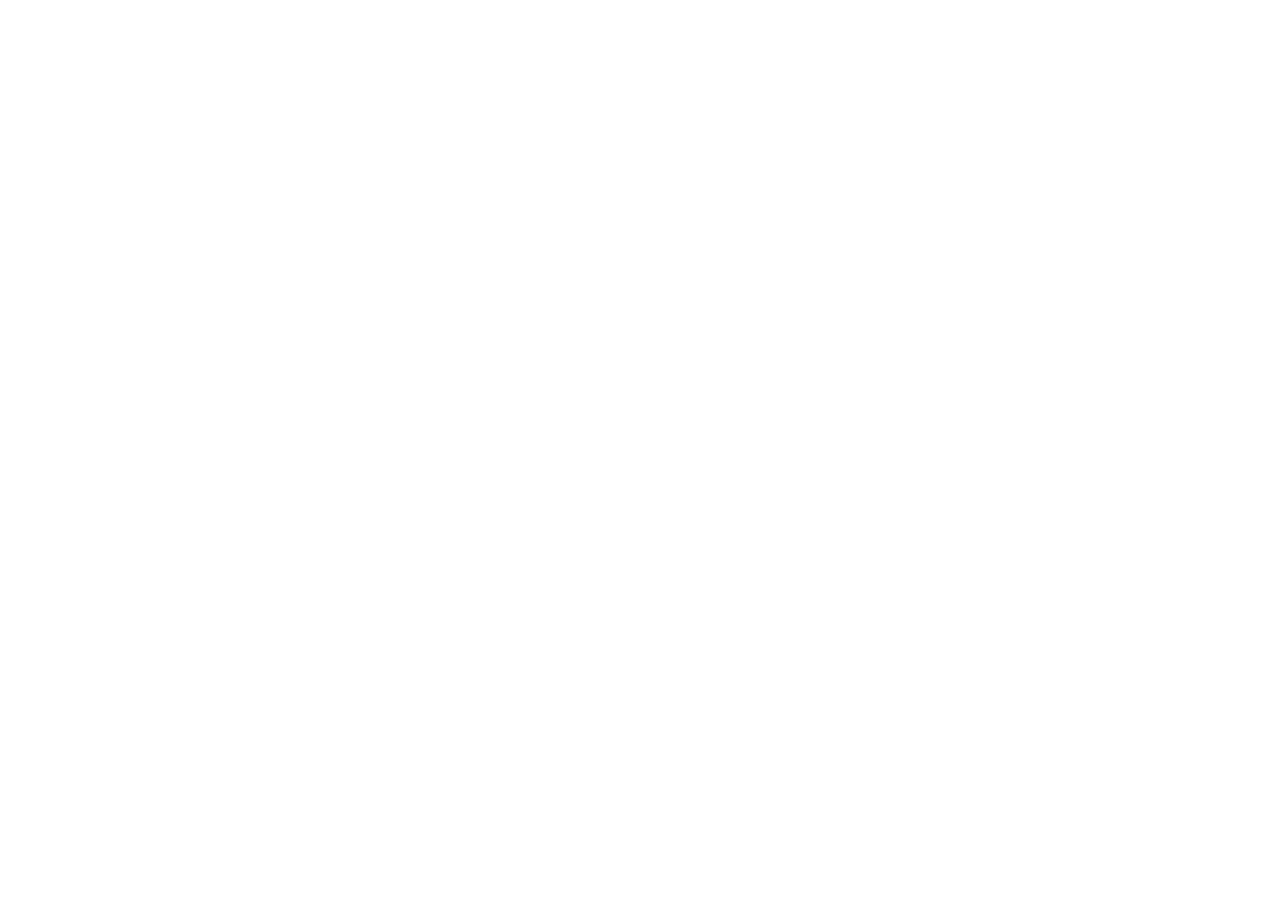
==== index.html @ c3eb89f5 "Change theme colors from orange to green" ====
<!DOCTYPE html>
<html lang="id">
<head>
    <meta charset="UTF-8">
    <meta name="viewport" content="width=device-width, initial-scale=1.0">
    <title>TFARM Timika - Peternakan Modern</title>
    <link rel="icon" href="https://raw.githubusercontent.com/rcwpt/tfarm/main/logo.png" type="image/png">
    
    <!-- Load Tailwind CSS -->
    <script src="https://cdn.tailwindcss.com"></script>
    
    <!-- Load React & ReactDOM -->
    <script crossorigin src="https://unpkg.com/react@18/umd/react.production.min.js"></script>
    <script crossorigin src="https://unpkg.com/react-dom@18/umd/react-dom.production.min.js"></script>
    
    <!-- Load Babel (untuk menerjemahkan JSX ke JS browser) -->
    <script src="https://unpkg.com/@babel/standalone/babel.min.js"></script>

    <style>
        /* Custom scrollbar hide utility */
        .scrollbar-hide::-webkit-scrollbar {
            display: none;
        }
        .scrollbar-hide {
            -ms-overflow-style: none;
            scrollbar-width: none;
        }
    </style>
</head>
<body class="bg-gray-50 text-gray-800 font-sans">
    
    <!-- Root Container untuk React -->
    <div id="root"></div>

    <script type="text/babel">
        const { useState } = React;

        // --- ICON COMPONENTS (Pengganti Lucide-React agar jalan tanpa install) ---
        const ChickenIcon = ({ className }) => (
            <svg xmlns="http://www.w3.org/2000/svg" viewBox="0 0 24 24" fill="none" stroke="currentColor" strokeWidth="2" strokeLinecap="round" strokeLinejoin="round" className={className}><path d="M12 2a3 3 0 0 1 3 3v1a2 2 0 0 1-2 2h-1" /><path d="M16.5 6.5c1 0 1.5.5 2 1.5C19 9 20 11 20 11c0 2-2 3-4 3" /><path d="M12 22c-3 0-5-2-5-5 0-1.5.5-3 2-4l1-4h4l1 4c1.5 1 2 2.5 2 4 0 3-2 5-5 5Z" /><path d="M12 13h.01" /><path d="M9 7l-1 2" /></svg>
        );
        const MapPin = ({ className }) => ( <svg xmlns="http://www.w3.org/2000/svg" width="24" height="24" viewBox="0 0 24 24" fill="none" stroke="currentColor" strokeWidth="2" strokeLinecap="round" strokeLinejoin="round" className={className}><path d="M20 10c0 6-8 12-8 12s-8-6-8-12a8 8 0 0 1 16 0Z"/><circle cx="12" cy="10" r="3"/></svg> );
        const Layers = ({ className }) => ( <svg xmlns="http://www.w3.org/2000/svg" width="24" height="24" viewBox="0 0 24 24" fill="none" stroke="currentColor" strokeWidth="2" strokeLinecap="round" strokeLinejoin="round" className={className}><polygon points="12 2 2 7 12 12 22 7 12 2"/><polyline points="2 17 12 22 22 17"/><polyline points="2 12 12 17 22 12"/></svg> );
        const ArrowRight = ({ className }) => ( <svg xmlns="http://www.w3.org/2000/svg" width="24" height="24" viewBox="0 0 24 24" fill="none" stroke="currentColor" strokeWidth="2" strokeLinecap="round" strokeLinejoin="round" className={className}><line x1="5" y1="12" x2="19" y2="12"/><polyline points="12 5 19 12 12 19"/></svg> );
        const CheckCircle = ({ className }) => ( <svg xmlns="http://www.w3.org/2000/svg" width="24" height="24" viewBox="0 0 24 24" fill="none" stroke="currentColor" strokeWidth="2" strokeLinecap="round" strokeLinejoin="round" className={className}><path d="M22 11.08V12a10 10 0 1 1-5.93-9.14"/><polyline points="22 4 12 14.01 9 11.01"/></svg> );
        const Home = ({ className }) => ( <svg xmlns="http://www.w3.org/2000/svg" width="24" height="24" viewBox="0 0 24 24" fill="none" stroke="currentColor" strokeWidth="2" strokeLinecap="round" strokeLinejoin="round" className={className}><path d="m3 9 9-7 9 7v11a2 2 0 0 1-2 2H5a2 2 0 0 1-2-2z"/><polyline points="9 22 9 12 15 12 15 22"/></svg> );
        const Menu = ({ className }) => ( <svg xmlns="http://www.w3.org/2000/svg" width="24" height="24" viewBox="0 0 24 24" fill="none" stroke="currentColor" strokeWidth="2" strokeLinecap="round" strokeLinejoin="round" className={className}><line x1="4" y1="12" x2="20" y2="12"/><line x1="4" y1="6" x2="20" y2="6"/><line x1="4" y1="18" x2="20" y2="18"/></svg> );
        const X = ({ className }) => ( <svg xmlns="http://www.w3.org/2000/svg" width="24" height="24" viewBox="0 0 24 24" fill="none" stroke="currentColor" strokeWidth="2" strokeLinecap="round" strokeLinejoin="round" className={className}><line x1="18" y1="6" x2="6" y2="18"/><line x1="6" y1="6" x2="18" y2="18"/></svg> );
        const Users = ({ className }) => ( <svg xmlns="http://www.w3.org/2000/svg" width="24" height="24" viewBox="0 0 24 24" fill="none" stroke="currentColor" strokeWidth="2" strokeLinecap="round" strokeLinejoin="round" className={className}><path d="M16 21v-2a4 4 0 0 0-4-4H6a4 4 0 0 0-4 4v2"/><circle cx="9" cy="7" r="4"/><path d="M22 21v-2a4 4 0 0 0-3-3.87"/><path d="M16 3.13a4 4 0 0 1 0 7.75"/></svg> );
        const PenTool = ({ className }) => ( <svg xmlns="http://www.w3.org/2000/svg" width="24" height="24" viewBox="0 0 24 24" fill="none" stroke="currentColor" strokeWidth="2" strokeLinecap="round" strokeLinejoin="round" className={className}><path d="m12 19 7-7 3 3-7 7-3-3z"/><path d="m18 13-1.5-7.5L2 2l3.5 14.5L13 18l5-5z"/><path d="m2 2 7.586 7.586"/><circle cx="11" cy="11" r="2"/></svg> );
        const Ruler = ({ className }) => ( <svg xmlns="http://www.w3.org/2000/svg" width="24" height="24" viewBox="0 0 24 24" fill="none" stroke="currentColor" strokeWidth="2" strokeLinecap="round" strokeLinejoin="round" className={className}><path d="M21.3 15.3a2.4 2.4 0 0 1 0 3.4l-2.6 2.6a2.4 2.4 0 0 1-3.4 0L2.7 8.7a2.41 2.41 0 0 1 0-3.4l2.6-2.6a2.41 2.41 0 0 1 3.4 0Z"/><line x1="14.5" y1="9.5" x2="18.5" y2="13.5"/><line x1="11.5" y1="6.5" x2="15.5" y2="10.5"/><line x1="8.5" y1="3.5" x2="12.5" y2="7.5"/></svg> );
        const Activity = ({ className }) => ( <svg xmlns="http://www.w3.org/2000/svg" width="24" height="24" viewBox="0 0 24 24" fill="none" stroke="currentColor" strokeWidth="2" strokeLinecap="round" strokeLinejoin="round" className={className}><polyline points="22 12 18 12 15 21 9 3 6 12 2 12"/></svg> );
        const ClipboardList = ({ className }) => ( <svg xmlns="http://www.w3.org/2000/svg" width="24" height="24" viewBox="0 0 24 24" fill="none" stroke="currentColor" strokeWidth="2" strokeLinecap="round" strokeLinejoin="round" className={className}><path d="M14.5 2H6a2 2 0 0 0-2 2v16a2 2 0 0 0 2 2h12a2 2 0 0 0 2-2V7.5L14.5 2z"/><polyline points="14 2 14 8 20 8"/><path d="M8 13h2"/><path d="M8 17h2"/><path d="M14 13h2"/><path d="M14 17h2"/></svg> );
        const TrendingUp = ({ className }) => ( <svg xmlns="http://www.w3.org/2000/svg" width="24" height="24" viewBox="0 0 24 24" fill="none" stroke="currentColor" strokeWidth="2" strokeLinecap="round" strokeLinejoin="round" className={className}><polyline points="23 6 13.5 15.5 8.5 10.5 1 18"/><polyline points="17 6 23 6 23 12"/></svg> );
        const Award = ({ className }) => ( <svg xmlns="http://www.w3.org/2000/svg" width="24" height="24" viewBox="0 0 24 24" fill="none" stroke="currentColor" strokeWidth="2" strokeLinecap="round" strokeLinejoin="round" className={className}><circle cx="12" cy="8" r="7"/><polyline points="8.21 13.89 7 23 12 20 17 23 15.79 13.88"/></svg> );

        // --- MAIN APP COMPONENT ---
        const App = () => {
            const [activeTab, setActiveTab] = useState('all');
            const [activePeriod, setActivePeriod] = useState(3); // Default to Periode 3
            const [isMobileMenuOpen, setIsMobileMenuOpen] = useState(false);

            // Base URL for images
            const baseUrl = "https://raw.githubusercontent.com/rcwpt/nbxbroiler/main/";
            const logoUrl = "https://raw.githubusercontent.com/rcwpt/tfarm/main/logo.png";

            // Data Construction Progress
            const constructionData = [
                { id: 1, desc: "Leveling lahan menggunakan laser presisi", img: "(1).jpg", category: "tahap1" },
                { id: 2, desc: "Pembuatan aliran air / drainase untuk sanitasi", img: "(2).jpg", category: "tahap1" },
                { id: 3, desc: "Menaikkan tiang utama bangunan", img: "(3).jpg", category: "tahap1" },
                { id: 4, desc: "Proses pemasangan tiang ke tingkat 2", img: "(4).jpg", category: "tahap1" },
                { id: 5, desc: "Pemasangan tulang struktur Lantai 2", img: "(5).jpg", category: "tahap1" },
                { id: 6, desc: "Kedatangan perlengkapan kandang (Victor)", img: "(6).jpg", category: "tahap1" },
                { id: 7, desc: "Proses menaikkan atap kandang", img: "(7).jpg", category: "tahap2" },
                { id: 8, desc: "Pemasangan lantai 2", img: "(8).jpg", category: "tahap2" },
                { id: 9, desc: "Progress bangunan mencapai 50%", img: "(9).jpg", category: "tahap2" },
                { id: 10, desc: "Tampak luar bangunan (50%)", img: "(10).jpg", category: "tahap2" },
                { id: 11, desc: "Pemasangan dinding bangunan lantai 1", img: "(11).jpg", category: "tahap2" },
                { id: 12, desc: "Instalasi rak baterai dimulai", img: "(12).jpg", category: "tahap3" },
                { id: 13, desc: "Penyusunan rak presisi dengan laser", img: "(13).jpg", category: "tahap3" },
                { id: 14, desc: "Pemasangan slat alas rak", img: "(14).jpg", category: "tahap3" },
                { id: 15, desc: "Detail pemasangan slat rak", img: "(15).jpg", category: "tahap3" },
                { id: 16, desc: "Rak baterai hampir selesai", img: "(16).jpg", category: "tahap3" },
                { id: 17, desc: "Rak baterai selesai terpasang", img: "(17).jpg", category: "tahap3" },
                { id: 18, desc: "Pemasangan plafon untuk suhu stabil", img: "(18).jpg", category: "tahap4" },
                { id: 19, desc: "Plafon hampir selesai", img: "(19).jpg", category: "tahap4" },
                { id: 20, desc: "Bangunan mencapai 80%", img: "(20).jpg", category: "tahap4" },
                { id: 21, desc: "Rak siap untuk Chick-In", img: "(21).jpg", category: "tahap4" },
                { id: 22, desc: "Rak terisi ayam (Chick-In)", img: "(22).jpg", category: "tahap4" },
                { id: 23, desc: "Kondisi kandang dalam fully operational", img: "(23).jpg", category: "tahap4" },
            ];

            const operationsData = [
                { title: "Pemasukan DOC", img: "pemasukan%20doc.jpeg", desc: "Bibit ayam berkualitas masuk kandang" },
                { title: "Masa Chick-In", img: "chckin.jpeg", desc: "Fase awal pemeliharaan intensif" },
                { title: "Kandang Rak Baterai", img: "kandang%20rak%20baterai.jpeg", desc: "Sistem modern higienis" },
                { title: "Ayam Siap Panen", img: "ayam%20siap%20panen.jpeg", desc: "Hasil panen berkualitas tinggi" },
            ];

            // Dashboard Data (Updated with realistic figures)
            const dashboardData = [
                { 
                    period: 1, 
                    label: "Periode 1 (Jan-Feb 2025)",
                    ip: 330,
                    fcr: 1.67,
                    deplesi: 5.8,
                    beratRata: 2.4,
                    umurPanen: 40,
                    sop: { biosecurity: 92, temperature: 90, vaccination: 98 }
                },
                { 
                    period: 2, 
                    label: "Periode 2 (Mar-Apr 2025)",
                    ip: 355,
                    fcr: 1.55,
                    deplesi: 5.1,
                    beratRata: 2.6,
                    umurPanen: 41,
                    sop: { biosecurity: 95, temperature: 94, vaccination: 100 }
                },
                { 
                    period: 3, 
                    label: "Periode 3 (Mei-Jun 2025)",
                    ip: 385,
                    fcr: 1.46,
                    deplesi: 4.2,
                    beratRata: 2.8,
                    umurPanen: 42,
                    sop: { biosecurity: 98, temperature: 97, vaccination: 100 }
                }
            ];

            const activeDashboard = dashboardData.find(d => d.period === activePeriod);

            const mapLink = "https://maps.app.goo.gl/9bsQuqhotEgjAspY6";

            return (
                <div className="font-sans text-gray-800 bg-gray-50 min-h-screen">
                    {/* Navbar */}
                    <nav className="bg-green-700 text-white shadow-lg sticky top-0 z-50">
                        <div className="max-w-7xl mx-auto px-4 sm:px-6 lg:px-8">
                        <div className="flex items-center justify-between h-16">
                            <div className="flex items-center space-x-3">
                            <div className="bg-white p-1 rounded-full">
                                <img src={logoUrl} alt="Logo TFARM" className="h-8 w-8 object-contain" />
                            </div>
                            <span className="font-bold text-xl sm:text-2xl tracking-tight">TFARM TIMIKA</span>
                            </div>
                            
                            <div className="hidden md:block">
                            <div className="ml-10 flex items-baseline space-x-4">
                                <a href="#dashboard" className="hover:bg-green-800 px-3 py-2 rounded-md text-sm font-medium transition">Dashboard</a>
                                <a href="#about" className="hover:bg-green-800 px-3 py-2 rounded-md text-sm font-medium transition">Tentang</a>
                                <a href="#blueprint" className="hover:bg-green-800 px-3 py-2 rounded-md text-sm font-medium transition">Sketsa</a>
                                <a href="#construction" className="hover:bg-green-800 px-3 py-2 rounded-md text-sm font-medium transition">Pembangunan</a>
                                <a href="#gallery" className="hover:bg-green-800 px-3 py-2 rounded-md text-sm font-medium transition">Galeri</a>
                                <a href="#location" className="bg-white text-green-700 hover:bg-gray-100 px-4 py-2 rounded-full text-sm font-bold shadow-md transition">Lokasi</a>
                            </div>
                            </div>

                            <div className="md:hidden">
                            <button onClick={() => setIsMobileMenuOpen(!isMobileMenuOpen)} className="bg-green-800 inline-flex items-center justify-center p-2 rounded-md text-white hover:bg-green-900 focus:outline-none">
                                {isMobileMenuOpen ? <X className="h-6 w-6" /> : <Menu className="h-6 w-6" />}
                            </button>
                            </div>
                        </div>
                        </div>

                        {isMobileMenuOpen && (
                        <div className="md:hidden bg-green-800 shadow-xl">
                            <div className="px-2 pt-2 pb-3 space-y-1 sm:px-3">
                            <a href="#dashboard" onClick={() => setIsMobileMenuOpen(false)} className="block px-3 py-2 rounded-md text-base font-medium text-white hover:bg-green-700 font-bold bg-green-900/50">Dashboard</a>
                            <a href="#about" onClick={() => setIsMobileMenuOpen(false)} className="block px-3 py-2 rounded-md text-base font-medium text-white hover:bg-green-700">Tentang</a>
                            <a href="#blueprint" onClick={() => setIsMobileMenuOpen(false)} className="block px-3 py-2 rounded-md text-base font-medium text-white hover:bg-green-700">Sketsa</a>
                            <a href="#construction" onClick={() => setIsMobileMenuOpen(false)} className="block px-3 py-2 rounded-md text-base font-medium text-white hover:bg-green-700">Pembangunan</a>
                            <a href="#gallery" onClick={() => setIsMobileMenuOpen(false)} className="block px-3 py-2 rounded-md text-base font-medium text-white hover:bg-green-700">Galeri</a>
                            <a href="#location" onClick={() => setIsMobileMenuOpen(false)} className="block px-3 py-2 rounded-md text-base font-medium text-white hover:bg-green-700">Lokasi</a>
                            </div>
                        </div>
                        )}
                    </nav>

                    {/* Hero Section */}
                    <div className="relative bg-gray-900 text-white overflow-hidden">
                        <div className="absolute inset-0 opacity-40">
                        <img src={baseUrl + "kandang%20rak%20baterai.jpeg"} className="w-full h-full object-cover" alt="Background" />
                        </div>
                        <div className="relative max-w-7xl mx-auto py-20 px-4 sm:px-6 lg:px-8 flex flex-col items-center text-center">
                        <div className="bg-green-600 text-white text-xs font-bold px-3 py-1 rounded-full mb-4 animate-bounce">
                            KAPASITAS 7.000 EKOR
                        </div>
                        <h1 className="text-3xl sm:text-5xl md:text-6xl font-extrabold tracking-tight mb-4 leading-tight">
                            Peternakan Modern di <span className="text-green-400 block sm:inline">Tanah Papua</span>
                        </h1>
                        <p className="mt-4 max-w-2xl text-lg sm:text-xl text-gray-200 px-4">
                            TFARM menghadirkan kualitas ayam broiler terbaik dengan sistem kandang rak baterai 2 tingkat, didukung fasilitas lengkap.
                        </p>
                        <div className="mt-8 flex gap-4">
                            <a href="#dashboard" className="px-6 py-3 sm:px-8 border border-transparent text-base font-medium rounded-full text-white bg-green-600 hover:bg-green-700 md:text-lg shadow-lg transition transform hover:scale-105 flex items-center gap-2">
                            <Activity className="w-5 h-5" /> Cek Performa
                            </a>
                        </div>
                        </div>
                    </div>

                    {/* DASHBOARD SECTION (NEW) */}
                    <section id="dashboard" className="py-16 bg-slate-100">
                        <div className="max-w-7xl mx-auto px-4 sm:px-6 lg:px-8">
                            <div className="text-center mb-10">
                                <h2 className="text-3xl font-extrabold text-gray-900 sm:text-4xl">Dashboard Informasi Terbaik 2025</h2>
                                <p className="mt-4 text-lg text-gray-600">Laporan performa produksi aktual selama 3 periode terakhir.</p>
                            </div>

                            {/* Period Selector */}
                            <div className="flex justify-center mb-10 space-x-2 sm:space-x-4">
                                {dashboardData.map((d) => (
                                    <button
                                        key={d.period}
                                        onClick={() => setActivePeriod(d.period)}
                                        className={`px-4 py-2 sm:px-6 sm:py-3 rounded-full font-bold text-sm sm:text-base transition-all transform hover:scale-105 shadow-md ${
                                            activePeriod === d.period 
                                            ? 'bg-gradient-to-r from-green-600 to-green-500 text-white ring-4 ring-green-200' 
                                            : 'bg-white text-gray-600 hover:bg-gray-50'
                                        }`}
                                    >
                                        Periode {d.period}
                                    </button>
                                ))}
                            </div>

                            {/* Main Metrics Grid */}
                            <div className="grid grid-cols-1 md:grid-cols-2 lg:grid-cols-4 gap-6 mb-8">
                                {/* IP Card */}
                                <div className="bg-gradient-to-br from-green-500 to-green-700 rounded-2xl p-6 text-white shadow-lg relative overflow-hidden group">
                                    <div className="absolute right-0 top-0 opacity-20 transform translate-x-2 -translate-y-2 group-hover:scale-110 transition-transform">
                                        <TrendingUp className="w-24 h-24" />
                                    </div>
                                    <h3 className="text-lg font-medium opacity-90">Indeks Performa (IP)</h3>
                                    <div className="text-5xl font-extrabold mt-2">{activeDashboard.ip}</div>
                                    <div className="mt-4 text-sm bg-white/20 inline-block px-3 py-1 rounded-full">
                                        {activeDashboard.ip > 400 ? '⭐ Excellent' : '👍 Sangat Baik'}
                                    </div>
                                </div>

                                {/* FCR Card */}
                                <div className="bg-gradient-to-br from-blue-500 to-blue-700 rounded-2xl p-6 text-white shadow-lg relative overflow-hidden group">
                                    <div className="absolute right-0 top-0 opacity-20 transform translate-x-2 -translate-y-2 group-hover:scale-110 transition-transform">
                                        <Layers className="w-24 h-24" />
                                    </div>
                                    <h3 className="text-lg font-medium opacity-90">FCR (Feed Conv.)</h3>
                                    <div className="text-5xl font-extrabold mt-2">{activeDashboard.fcr}</div>
                                    <p className="mt-2 text-sm opacity-80">Std: 1.45 - 1.67</p>
                                    <div className="mt-2 w-full bg-blue-900/30 rounded-full h-2">
                                        {/* Visual logic: 2.0 base max */}
                                        <div className="bg-white h-2 rounded-full" style={{ width: `${(2.0 - activeDashboard.fcr) * 100}%` }}></div>
                                    </div>
                                </div>

                                {/* Deplesi Card */}
                                <div className="bg-gradient-to-br from-red-500 to-red-700 rounded-2xl p-6 text-white shadow-lg relative overflow-hidden group">
                                     <div className="absolute right-0 top-0 opacity-20 transform translate-x-2 -translate-y-2 group-hover:scale-110 transition-transform">
                                        <Activity className="w-24 h-24" />
                                    </div>
                                    <h3 className="text-lg font-medium opacity-90">Deplesi / Mort.</h3>
                                    <div className="text-5xl font-extrabold mt-2">{activeDashboard.deplesi}%</div>
                                    <p className="mt-2 text-sm opacity-80">Range: 4% - 6%</p>
                                    <div className="mt-2 w-full bg-red-900/30 rounded-full h-2">
                                        {/* Visual logic */}
                                        <div className="bg-white h-2 rounded-full" style={{ width: `${(10 - activeDashboard.deplesi) * 10}%` }}></div>
                                    </div>
                                </div>

                                {/* Berat Rata2 Card - Changed to Purple to avoid conflict with Green theme */}
                                <div className="bg-gradient-to-br from-purple-500 to-purple-700 rounded-2xl p-6 text-white shadow-lg relative overflow-hidden group">
                                     <div className="absolute right-0 top-0 opacity-20 transform translate-x-2 -translate-y-2 group-hover:scale-110 transition-transform">
                                        <ChickenIcon className="w-24 h-24" />
                                    </div>
                                    <h3 className="text-lg font-medium opacity-90">Berat Rata-rata</h3>
                                    <div className="text-5xl font-extrabold mt-2">{activeDashboard.beratRata} <span className="text-2xl">kg</span></div>
                                    <p className="mt-2 text-sm opacity-80">Umur Panen: {activeDashboard.umurPanen} Hari</p>
                                </div>
                            </div>

                            {/* SOP Compliance Section */}
                            <div className="bg-white rounded-2xl shadow-xl p-6 sm:p-8 border border-gray-100 mb-8">
                                <div className="flex items-center gap-3 mb-6">
                                    <div className="p-3 bg-green-100 rounded-lg text-green-700">
                                        <ClipboardList className="w-6 h-6" />
                                    </div>
                                    <h3 className="text-2xl font-bold text-gray-800">Kepatuhan SOP & Standar Kualitas</h3>
                                </div>
                                
                                <div className="space-y-6">
                                    <div>
                                        <div className="flex justify-between mb-2">
                                            <span className="font-semibold text-gray-700">Biosecurity & Sanitasi</span>
                                            <span className="font-bold text-green-700">{activeDashboard.sop.biosecurity}%</span>
                                        </div>
                                        <div className="w-full bg-gray-200 rounded-full h-4">
                                            <div className="bg-green-600 h-4 rounded-full transition-all duration-1000" style={{ width: `${activeDashboard.sop.biosecurity}%` }}></div>
                                        </div>
                                    </div>
                                    <div>
                                        <div className="flex justify-between mb-2">
                                            <span className="font-semibold text-gray-700">Manajemen Suhu & Ventilasi</span>
                                            <span className="font-bold text-green-700">{activeDashboard.sop.temperature}%</span>
                                        </div>
                                        <div className="w-full bg-gray-200 rounded-full h-4">
                                            <div className="bg-green-500 h-4 rounded-full transition-all duration-1000" style={{ width: `${activeDashboard.sop.temperature}%` }}></div>
                                        </div>
                                    </div>
                                    <div>
                                        <div className="flex justify-between mb-2">
                                            <span className="font-semibold text-gray-700">Program Vaksinasi</span>
                                            <span className="font-bold text-green-700">{activeDashboard.sop.vaccination}%</span>
                                        </div>
                                        <div className="w-full bg-gray-200 rounded-full h-4">
                                            <div className="bg-green-400 h-4 rounded-full transition-all duration-1000" style={{ width: `${activeDashboard.sop.vaccination}%` }}></div>
                                        </div>
                                    </div>
                                </div>
                            </div>

                            {/* PRESTASI SECTION (Updated: Smaller Layout & Clickable) */}
                            <div className="mt-12 max-w-4xl mx-auto bg-white rounded-2xl shadow-xl overflow-hidden border border-gray-100">
                                <div className="p-6 text-center border-b border-gray-100 bg-gradient-to-r from-yellow-50 to-white">
                                    <h3 className="text-2xl font-bold text-gray-800 flex items-center justify-center gap-3">
                                        <Award className="w-8 h-8 text-yellow-500" />
                                        Prestasi Kemitraan
                                    </h3>
                                    <p className="text-gray-600 mt-2">Bukti komitmen kami terhadap kualitas dan hasil panen terbaik. (Klik gambar untuk memperbesar)</p>
                                </div>
                                <div className="w-full bg-gray-50 p-4">
                                    <a href="https://raw.githubusercontent.com/rcwpt/tfarm/main/prestasi%20index.jpg" target="_blank" rel="noopener noreferrer" className="block cursor-pointer hover:opacity-95 transition-opacity">
                                        <img 
                                            src="https://raw.githubusercontent.com/rcwpt/tfarm/main/prestasi%20index.jpg" 
                                            alt="Prestasi Kemitraan TFARM" 
                                            className="w-full h-auto rounded-lg shadow-sm"
                                            loading="lazy"
                                        />
                                    </a>
                                </div>
                            </div>

                        </div>
                    </section>

                    {/* About Section */}
                    <section id="about" className="py-16 bg-white">
                        <div className="max-w-7xl mx-auto px-4 sm:px-6 lg:px-8">
                        <div className="text-center mb-12">
                            <h2 className="text-3xl font-extrabold text-gray-900 sm:text-4xl">Spesifikasi & Fasilitas</h2>
                            <p className="mt-4 text-lg text-gray-500">Infrastruktur lengkap untuk mendukung operasional dan kesejahteraan karyawan.</p>
                        </div>

                        <div className="grid grid-cols-1 md:grid-cols-2 lg:grid-cols-4 gap-6">
                            <div className="bg-green-50 rounded-2xl p-6 border border-green-100 shadow-sm hover:shadow-md transition">
                            <div className="w-10 h-10 bg-green-100 rounded-lg flex items-center justify-center mb-4 text-green-600"><Layers className="w-5 h-5" /></div>
                            <h3 className="text-lg font-bold text-gray-900 mb-1">Rak Baterai 2 Tingkat</h3>
                            <p className="text-sm text-gray-600">Sistem rak 2 level dengan pakan bulat internal untuk efisiensi pakan maksimal.</p>
                            </div>
                            <div className="bg-green-50 rounded-2xl p-6 border border-green-100 shadow-sm hover:shadow-md transition">
                            <div className="w-10 h-10 bg-green-100 rounded-lg flex items-center justify-center mb-4 text-green-600"><Ruler className="w-5 h-5" /></div>
                            <h3 className="text-lg font-bold text-gray-900 mb-1">Closed House 24x8m</h3>
                            <p className="text-sm text-gray-600">Bangunan kandang utama 2 lantai presisi tinggi, sirkulasi udara terkontrol.</p>
                            </div>
                            <div className="bg-green-50 rounded-2xl p-6 border border-green-100 shadow-sm hover:shadow-md transition">
                            <div className="w-10 h-10 bg-green-100 rounded-lg flex items-center justify-center mb-4 text-green-600"><Users className="w-5 h-5" /></div>
                            <h3 className="text-lg font-bold text-gray-900 mb-1">Mess & Office</h3>
                            <p className="text-sm text-gray-600">Bangunan 2 lantai (5x12m) menempel di sisi kiri kandang.</p>
                            </div>
                            <div className="bg-green-50 rounded-2xl p-6 border border-green-100 shadow-sm hover:shadow-md transition">
                            <div className="w-10 h-10 bg-green-100 rounded-lg flex items-center justify-center mb-4 text-green-600"><Home className="w-5 h-5" /></div>
                            <h3 className="text-lg font-bold text-gray-900 mb-1">Fasilitas Rapat</h3>
                            <p className="text-sm text-gray-600">Ruang pertemuan representatif untuk koordinasi tim dan manajemen.</p>
                            </div>
                        </div>
                        </div>
                    </section>

                    {/* Blueprint Section */}
                    <section id="blueprint" className="py-16 bg-blue-900 text-white overflow-hidden relative">
                        <div className="absolute inset-0 opacity-10" style={{ backgroundImage: 'linear-gradient(#ffffff 1px, transparent 1px), linear-gradient(90deg, #ffffff 1px, transparent 1px)', backgroundSize: '20px 20px' }}></div>
                        <div className="max-w-7xl mx-auto px-4 sm:px-6 lg:px-8 relative z-10">
                        <div className="flex flex-col md:flex-row items-center justify-between mb-10">
                            <div>
                            <h2 className="text-3xl font-extrabold flex items-center gap-3"><PenTool className="w-8 h-8 text-green-400" /> Sketsa Teknis</h2>
                            <p className="mt-2 text-blue-200">Denah layout kawasan dan detail sistem kandang.</p>
                            </div>
                        </div>

                        <div className="grid grid-cols-1 lg:grid-cols-2 gap-8">
                            {/* Sketch 1 */}
                            <div className="bg-blue-800/50 p-6 rounded-xl border border-blue-700/50 backdrop-blur-sm">
                            <h3 className="text-xl font-bold mb-4 text-green-300">Layout Kawasan (Tampak Atas)</h3>
                            <div className="w-full aspect-video bg-blue-900 rounded-lg border-2 border-dashed border-blue-400 p-4 flex items-center justify-center relative overflow-hidden">
                                <svg viewBox="0 0 320 200" className="w-full h-full drop-shadow-lg">
                                <defs><pattern id="grid" width="10" height="10" patternUnits="userSpaceOnUse"><path d="M 10 0 L 0 0 0 10" fill="none" stroke="rgba(255,255,255,0.1)" strokeWidth="0.5"/></pattern></defs>
                                <rect width="100%" height="100%" fill="url(#grid)" />
                                <rect x="50" y="70" width="220" height="80" fill="rgba(59, 130, 246, 0.1)" stroke="white" strokeWidth="2" />
                                <text x="160" y="60" fill="white" fontSize="8" textAnchor="middle">KANDANG CLOSED HOUSE (24m x 8m)</text>
                                <text x="160" y="165" fill="white" fontSize="8" textAnchor="middle">Panjang: 24 Meter</text>
                                <text x="40" y="110" fill="white" fontSize="8" textAnchor="middle" transform="rotate(-90, 40, 110)">Lebar</text>
                                <text x="160" y="110" fill="#93c5fd" fontSize="12" textAnchor="middle" fontWeight="bold" opacity="0.8">FULL KANDANG</text>
                                <text x="160" y="125" fill="#93c5fd" fontSize="10" textAnchor="middle" opacity="0.8">(LANTAI 1 & 2)</text>
                                <rect x="50" y="20" width="50" height="50" fill="rgba(249, 115, 22, 0.2)" stroke="#fdba74" strokeWidth="2" />
                                <text x="75" y="35" fill="#fdba74" fontSize="6" textAnchor="middle" fontWeight="bold">MESS & OFFICE</text>
                                <text x="75" y="45" fill="#fdba74" fontSize="5" textAnchor="middle">2 Lantai</text>
                                <text x="75" y="55" fill="#fdba74" fontSize="4" textAnchor="middle">5m x 12m</text>
                                <circle cx="75" cy="70" r="2" fill="red" />
                                <text x="90" y="72" fill="white" fontSize="6" textAnchor="start">Akses</text>
                                </svg>
                            </div>
                            <p className="mt-3 text-sm text-blue-200 italic text-center">*Mess/Office menempel di bagian atas-kiri (hulu) kandang utama.</p>
                            </div>

                            {/* Sketch 2 */}
                            <div className="bg-blue-800/50 p-6 rounded-xl border border-blue-700/50 backdrop-blur-sm">
                            <h3 className="text-xl font-bold mb-4 text-green-300">Potongan Melintang (Cross Section)</h3>
                            <div className="w-full aspect-video bg-blue-900 rounded-lg border-2 border-dashed border-blue-400 p-4 flex items-center justify-center relative">
                                <svg viewBox="0 0 240 160" className="w-full h-full drop-shadow-lg">
                                <line x1="10" y1="150" x2="230" y2="150" stroke="white" strokeWidth="2" />
                                <line x1="10" y1="80" x2="230" y2="80" stroke="white" strokeWidth="2" />
                                <path d="M 10 150 L 10 30 L 120 10 L 230 30 L 230 150" fill="none" stroke="rgba(255,255,255,0.3)" strokeWidth="1" />
                                <text x="235" y="75" fill="white" fontSize="6" opacity="0.7">Lt 2</text>
                                <text x="235" y="145" fill="white" fontSize="6" opacity="0.7">Lt 1</text>
                                {[150, 80].map((floorY, i) => (
                                    <g key={i} transform={`translate(0, ${floorY - 40})`}> 
                                    <g transform="translate(20, 0)">
                                        <rect x="0" y="0" width="40" height="35" fill="rgba(34, 197, 94, 0.2)" stroke="#22c55e" strokeWidth="1" />
                                        <line x1="0" y1="17.5" x2="40" y2="17.5" stroke="#22c55e" strokeWidth="0.5" />
                                        <circle cx="20" cy="8.75" r="5" fill="#f97316" />
                                        <circle cx="20" cy="26.25" r="5" fill="#f97316" />
                                    </g>
                                    <g transform="translate(80, 0)">
                                        <rect x="0" y="0" width="80" height="35" fill="rgba(34, 197, 94, 0.2)" stroke="#22c55e" strokeWidth="1" />
                                        <line x1="0" y1="17.5" x2="80" y2="17.5" stroke="#22c55e" strokeWidth="0.5" />
                                        <line x1="40" y1="0" x2="40" y2="35" stroke="#22c55e" strokeWidth="0.5" strokeDasharray="2" />
                                        <circle cx="20" cy="8.75" r="5" fill="#f97316" />
                                        <circle cx="20" cy="26.25" r="5" fill="#f97316" />
                                        <circle cx="60" cy="8.75" r="5" fill="#f97316" />
                                        <circle cx="60" cy="26.25" r="5" fill="#f97316" />
                                    </g>
                                    <g transform="translate(180, 0)">
                                        <rect x="0" y="0" width="40" height="35" fill="rgba(34, 197, 94, 0.2)" stroke="#22c55e" strokeWidth="1" />
                                        <line x1="0" y1="17.5" x2="40" y2="17.5" stroke="#22c55e" strokeWidth="0.5" />
                                        <circle cx="20" cy="8.75" r="5" fill="#f97316" />
                                        <circle cx="20" cy="26.25" r="5" fill="#f97316" />
                                    </g>
                                    </g>
                                ))}
                                <text x="70" y="145" fill="white" fontSize="4" textAnchor="middle" opacity="0.5">Jalan</text>
                                <text x="170" y="145" fill="white" fontSize="4" textAnchor="middle" opacity="0.5">Jalan</text>
                                <text x="120" y="15" fill="#4ade80" fontSize="5" textAnchor="middle">Rak Dibuat Lebar Memenuhi Layout (Efisiensi Tinggi)</text>
                                <text x="120" y="100" fill="white" fontSize="4" textAnchor="middle">Rak Tengah Gabung (Double Width)</text>
                                </svg>
                            </div>
                            <p className="mt-3 text-sm text-blue-200 italic text-center">*Rak dimaksimalkan lebarnya untuk kapasitas maksimal dengan 2 lorong servis.</p>
                            </div>
                        </div>
                        </div>
                    </section>

                    {/* Construction Section */}
                    <section id="construction" className="py-16 bg-gray-50">
                        <div className="max-w-7xl mx-auto px-4 sm:px-6 lg:px-8">
                        <div className="flex flex-col md:flex-row justify-between items-end mb-10 border-b border-gray-200 pb-5">
                            <div className="w-full md:w-auto">
                            <h2 className="text-3xl font-extrabold text-gray-900">Jurnal Pembangunan</h2>
                            <p className="mt-2 text-gray-500">Dokumentasi proses konstruksi dari nol hingga siap beroperasi.</p>
                            </div>
                            <div className="mt-4 md:mt-0 w-full md:w-auto flex space-x-2 overflow-x-auto pb-2 scrollbar-hide">
                            {[
                                { id: 'all', label: 'Semua' },
                                { id: 'tahap1', label: 'Struktur Awal' },
                                { id: 'tahap2', label: 'Bangunan' },
                                { id: 'tahap3', label: 'Instalasi Rak' },
                                { id: 'tahap4', label: 'Finishing' },
                            ].map((tab) => (
                                <button key={tab.id} onClick={() => setActiveTab(tab.id)} className={`px-4 py-2 rounded-full text-sm font-medium whitespace-nowrap transition-colors flex-shrink-0 ${activeTab === tab.id ? 'bg-green-600 text-white shadow-md' : 'bg-white text-gray-600 hover:bg-gray-100 border border-gray-200'}`}>
                                {tab.label}
                                </button>
                            ))}
                            </div>
                        </div>

                        <div className="grid grid-cols-1 sm:grid-cols-2 lg:grid-cols-3 xl:grid-cols-4 gap-6">
                            {constructionData.filter(item => activeTab === 'all' || item.category === activeTab).map((item) => (
                            <div key={item.id} className="group bg-white rounded-xl shadow-sm hover:shadow-xl transition-all duration-300 overflow-hidden border border-gray-100 flex flex-col">
                                <div className="relative h-48 overflow-hidden bg-gray-200">
                                <img src={baseUrl + item.img} alt={item.desc} loading="lazy" className="w-full h-full object-cover transform group-hover:scale-110 transition-transform duration-500" onError={(e) => {e.target.src = "https://via.placeholder.com/400x300?text=Loading+Image"}} />
                                <div className="absolute top-2 right-2 bg-black/60 text-white text-xs px-2 py-1 rounded backdrop-blur-sm">#{item.id}</div>
                                </div>
                                <div className="p-4 flex-1 flex flex-col justify-between">
                                <div className="flex items-start gap-2">
                                    <CheckCircle className="w-4 h-4 text-green-500 mt-1 flex-shrink-0" />
                                    <p className="text-sm font-medium text-gray-700">{item.desc}</p>
                                </div>
                                </div>
                            </div>
                            ))}
                        </div>
                        </div>
                    </section>

                    {/* Gallery Section */}
                    <section id="gallery" className="py-16 bg-white">
                        <div className="max-w-7xl mx-auto px-4 sm:px-6 lg:px-8">
                        <div className="text-center mb-12">
                            <h2 className="text-3xl font-extrabold text-gray-900">Galeri Operasional</h2>
                            <p className="mt-4 text-lg text-gray-500">TFARM dalam keadaan beroperasi penuh.</p>
                        </div>
                        <div className="grid grid-cols-1 md:grid-cols-2 gap-8">
                            {operationsData.map((op, idx) => (
                            <div key={idx} className="relative rounded-2xl overflow-hidden shadow-lg group h-64 sm:h-80">
                                <img src={baseUrl + op.img} alt={op.title} className="w-full h-full object-cover group-hover:scale-105 transition-transform duration-700" />
                                <div className="absolute inset-0 bg-gradient-to-t from-black/80 via-black/20 to-transparent flex flex-col justify-end p-6">
                                <h3 className="text-white text-2xl font-bold">{op.title}</h3>
                                <p className="text-gray-300 mt-1">{op.desc}</p>
                                </div>
                            </div>
                            ))}
                        </div>
                        </div>
                    </section>

                    {/* Location Section */}
                    <section id="location" className="py-16 bg-green-50">
                        <div className="max-w-7xl mx-auto px-4 sm:px-6 lg:px-8">
                        <div className="grid grid-cols-1 lg:grid-cols-2 gap-12 items-center">
                            <div className="order-2 lg:order-1">
                            <h2 className="text-3xl font-extrabold text-gray-900 mb-6">Lokasi Kami</h2>
                            <div className="space-y-4">
                                <div className="flex items-start">
                                <div className="bg-white p-2 rounded-full shadow-sm text-green-600 mr-4"><MapPin className="w-6 h-6" /></div>
                                <div><h4 className="text-lg font-bold text-gray-900">Alamat</h4><p className="text-gray-600">Timika, Papua, Indonesia</p></div>
                                </div>
                                <div className="flex items-start">
                                <div className="bg-white p-2 rounded-full shadow-sm text-green-600 mr-4"><Home className="w-6 h-6" /></div>
                                <div><h4 className="text-lg font-bold text-gray-900">Fasilitas Lengkap</h4><p className="text-gray-600">Kandang 2 Lantai (24x8m), Mess Karyawan (5x12m), Kamar Tamu, Ruang Rapat.</p></div>
                                </div>
                                <div className="mt-8">
                                <a href={mapLink} target="_blank" rel="noopener noreferrer" className="inline-flex items-center w-full justify-center lg:w-auto px-6 py-3 border border-transparent text-base font-medium rounded-lg shadow-lg text-white bg-blue-600 hover:bg-blue-700 transition transform hover:-translate-y-1">
                                    Buka Navigasi Google Maps <ArrowRight className="ml-2 w-5 h-5" />
                                </a>
                                </div>
                            </div>
                            </div>
                            <div className="relative w-full h-80 lg:h-96 bg-gray-200 rounded-2xl overflow-hidden shadow-lg border-4 border-white order-1 lg:order-2 group">
                            <iframe title="TFARM Location" width="100%" height="100%" frameBorder="0" scrolling="no" marginHeight="0" marginWidth="0" src="https://maps.google.com/maps?q=Timika+Papua&t=k&z=12&ie=UTF8&iwloc=&output=embed" className="w-full h-full filter group-hover:brightness-75 transition duration-300"></iframe>
                            <div className="absolute inset-0 flex items-center justify-center pointer-events-none">
                                <div className="bg-white/90 backdrop-blur-sm p-4 rounded-xl shadow-xl text-center transform scale-100 group-hover:scale-105 transition duration-300 pointer-events-auto">
                                <p className="font-bold text-gray-800 mb-2">Lihat Lokasi Presisi</p>
                                <a href={mapLink} target="_blank" rel="noopener noreferrer" className="inline-block bg-blue-600 text-white px-4 py-2 rounded-lg text-sm font-bold hover:bg-blue-700">Buka di Aplikasi Maps</a>
                                </div>
                            </div>
                            </div>
                        </div>
                        </div>
                    </section>

                    {/* Footer */}
                    <footer className="bg-gray-900 text-white py-12">
                        <div className="max-w-7xl mx-auto px-4 sm:px-6 lg:px-8 flex flex-col md:flex-row justify-between items-center">
                        <div className="flex items-center space-x-2 mb-4 md:mb-0">
                            <div className="bg-white p-1 rounded-full">
                                <img src={logoUrl} alt="Logo TFARM" className="h-6 w-6 object-contain" />
                            </div>
                            <span className="font-bold text-xl">TFARM</span>
                        </div>
                        <div className="text-gray-400 text-sm">&copy; {new Date().getFullYear()} TFARM Timika. All rights reserved.</div>
                        </div>
                    </footer>
                </div>
            );
        };

        const root = ReactDOM.createRoot(document.getElementById('root'));
        root.render(<App />);
    </script>
</body>
</html>
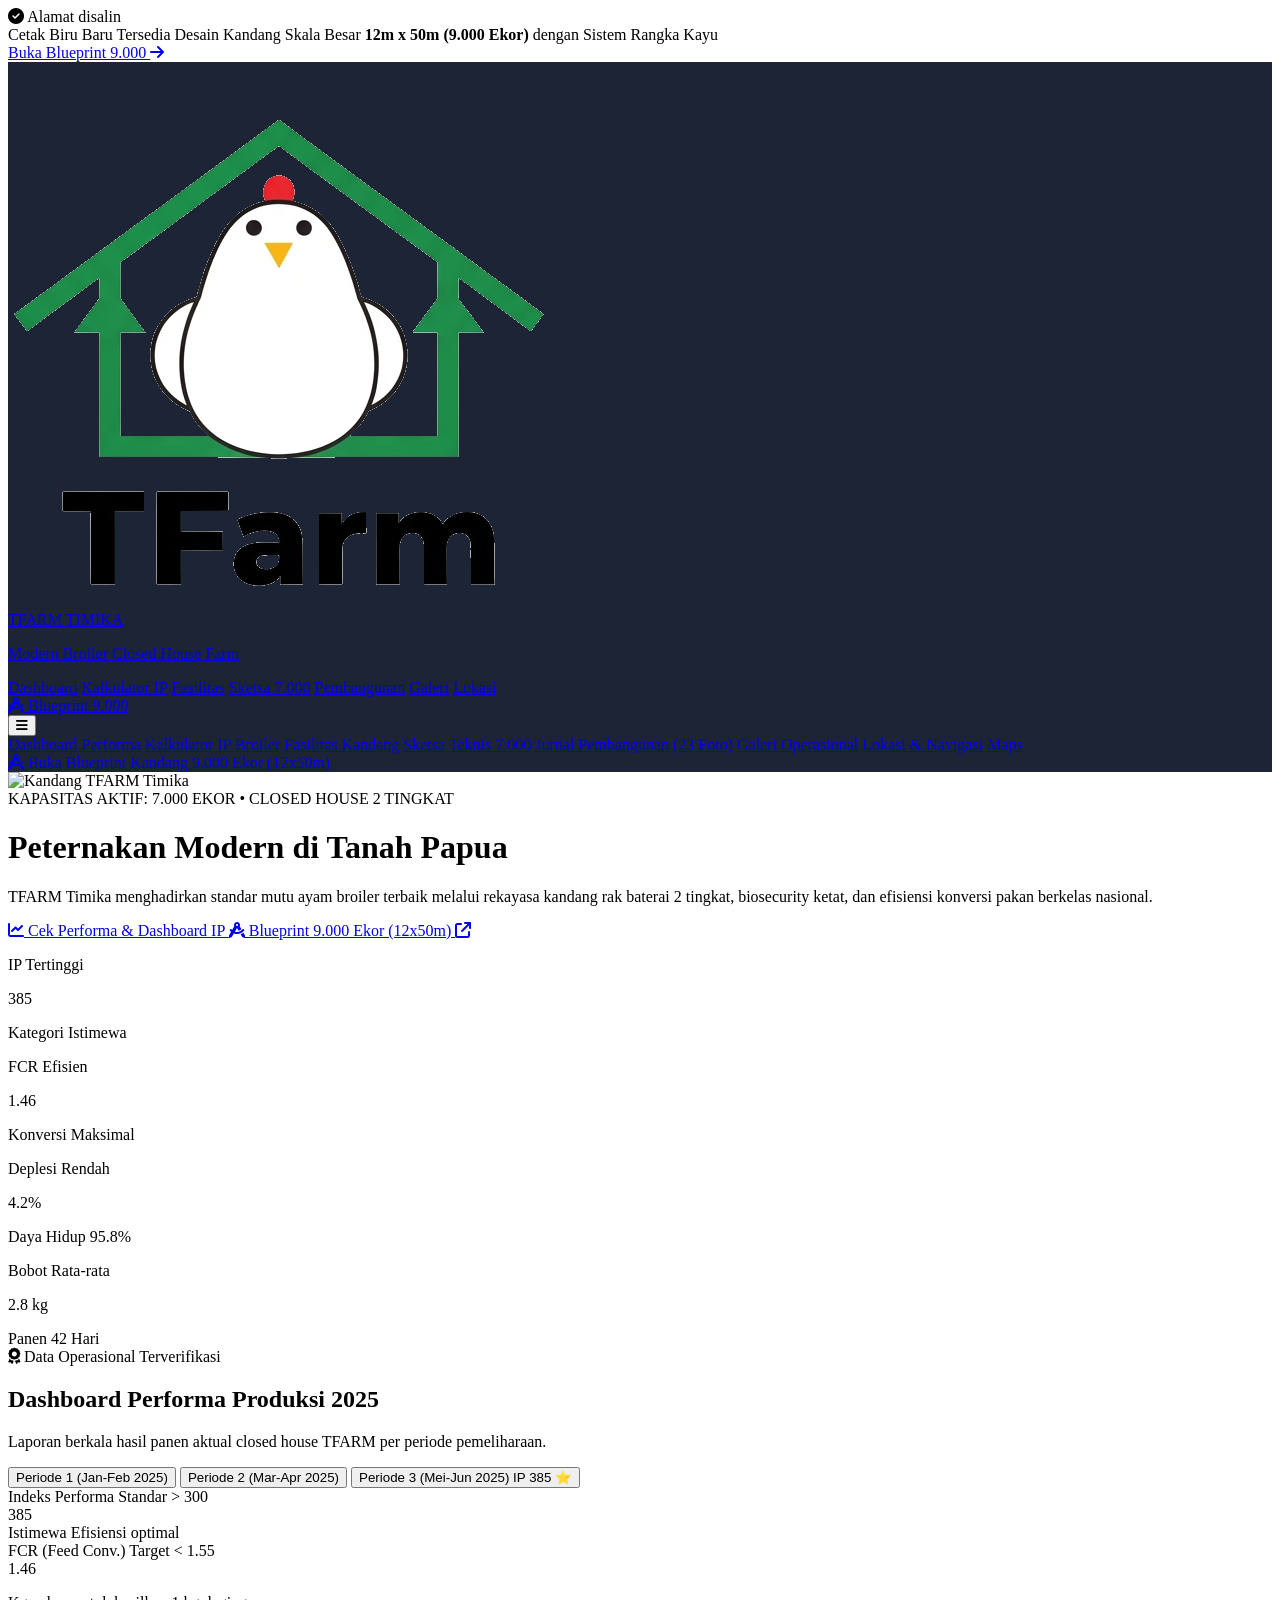
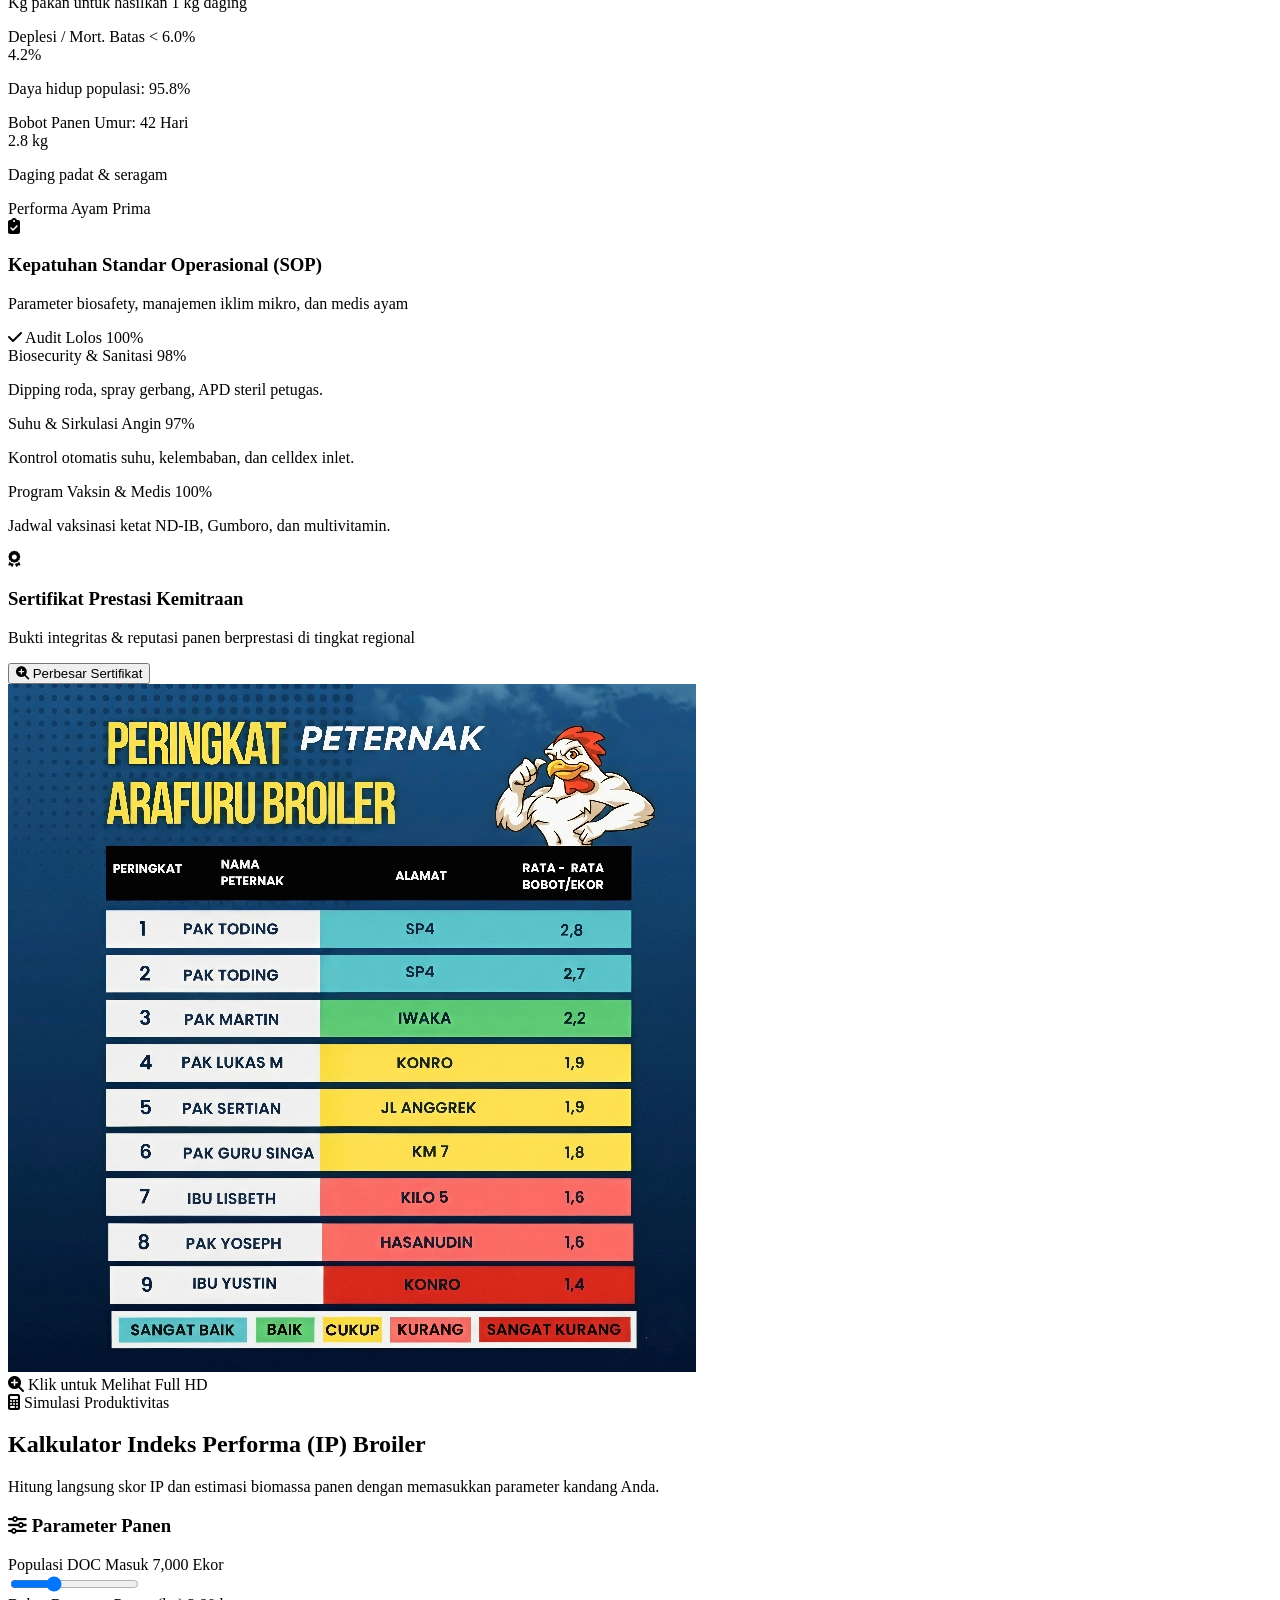
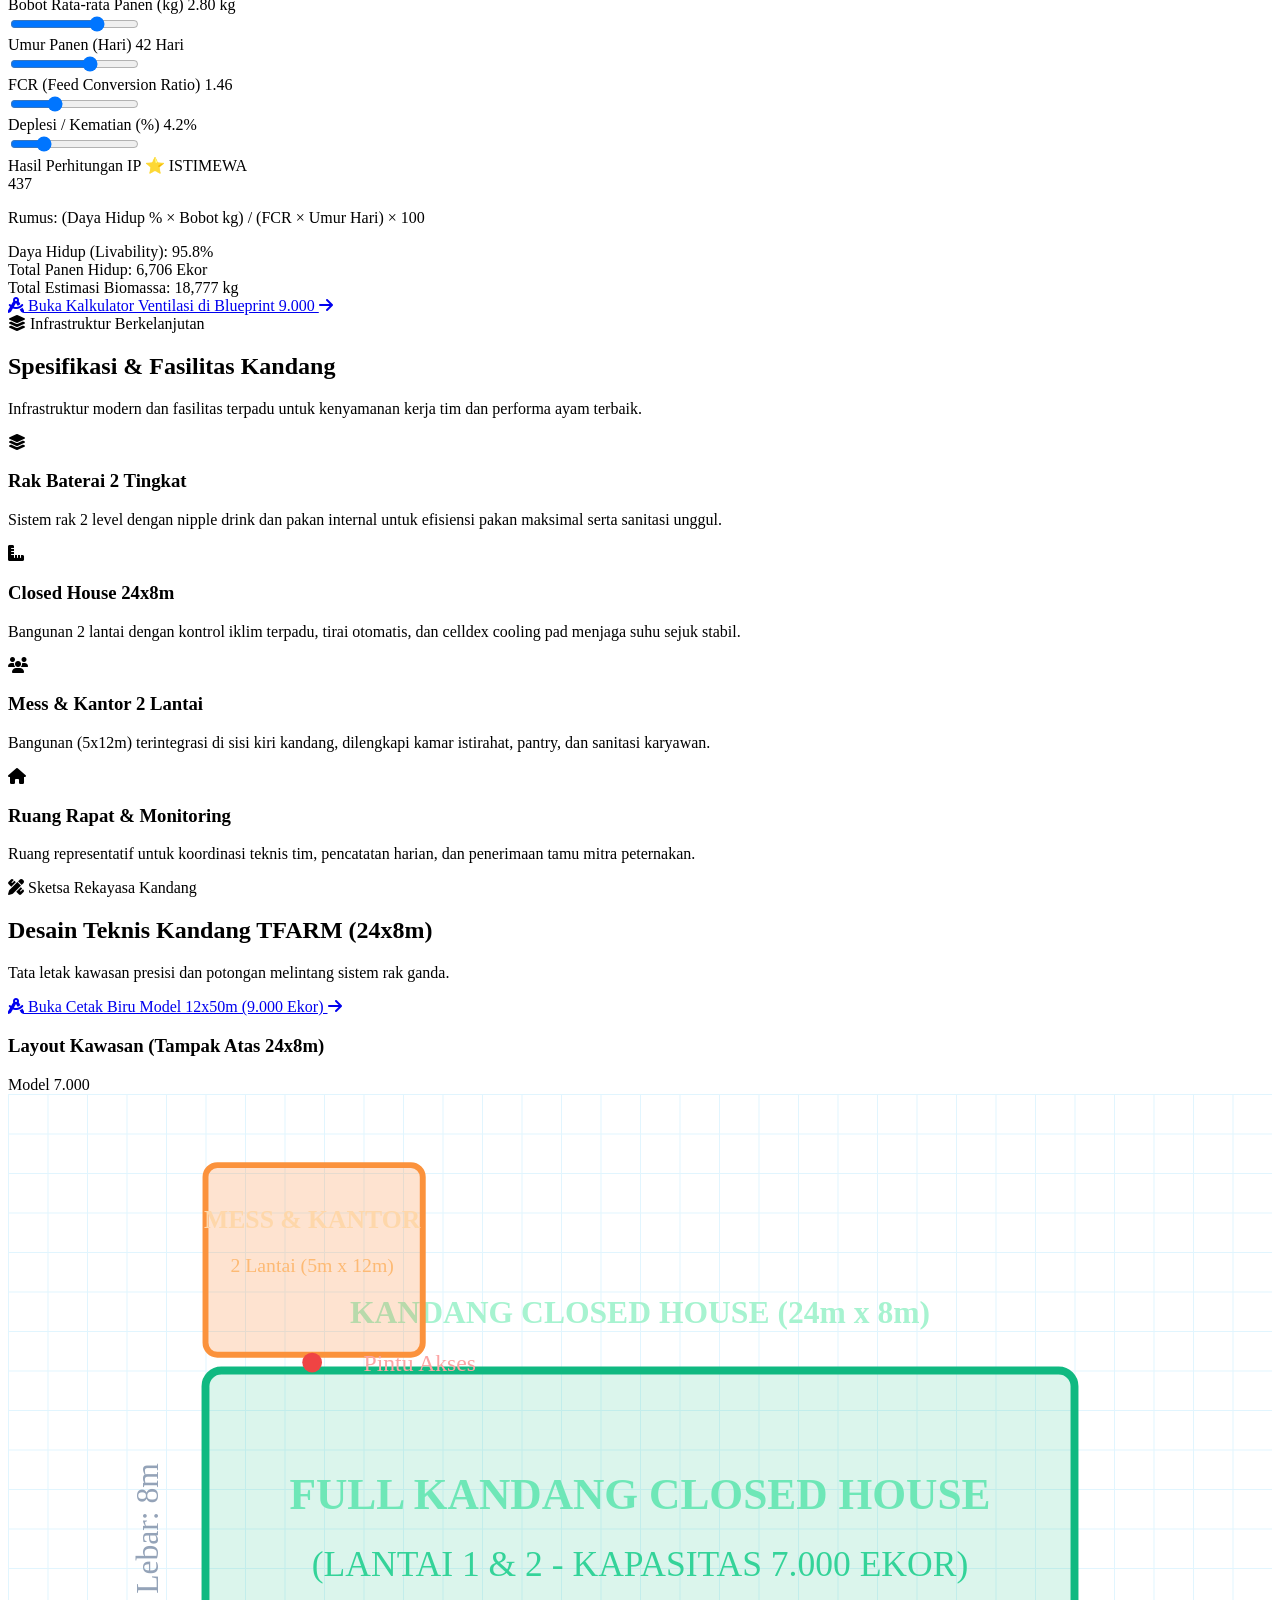
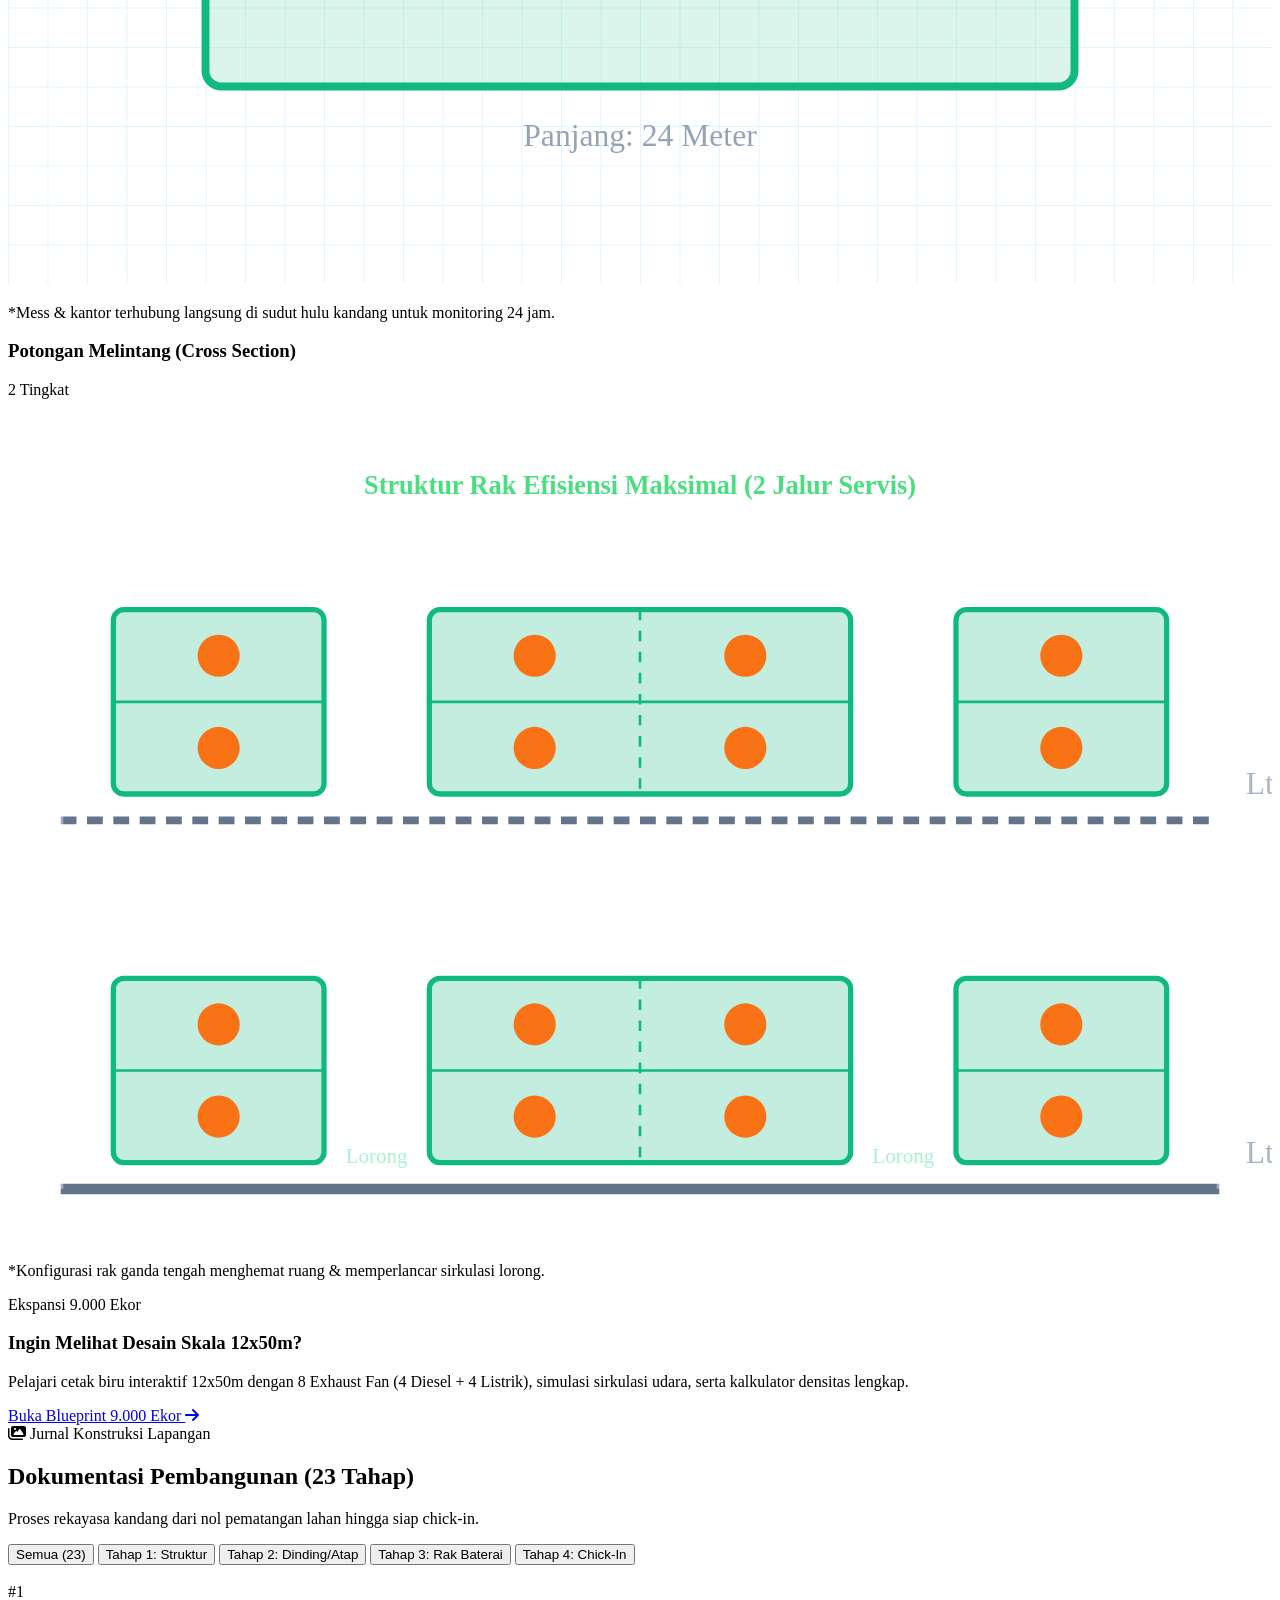
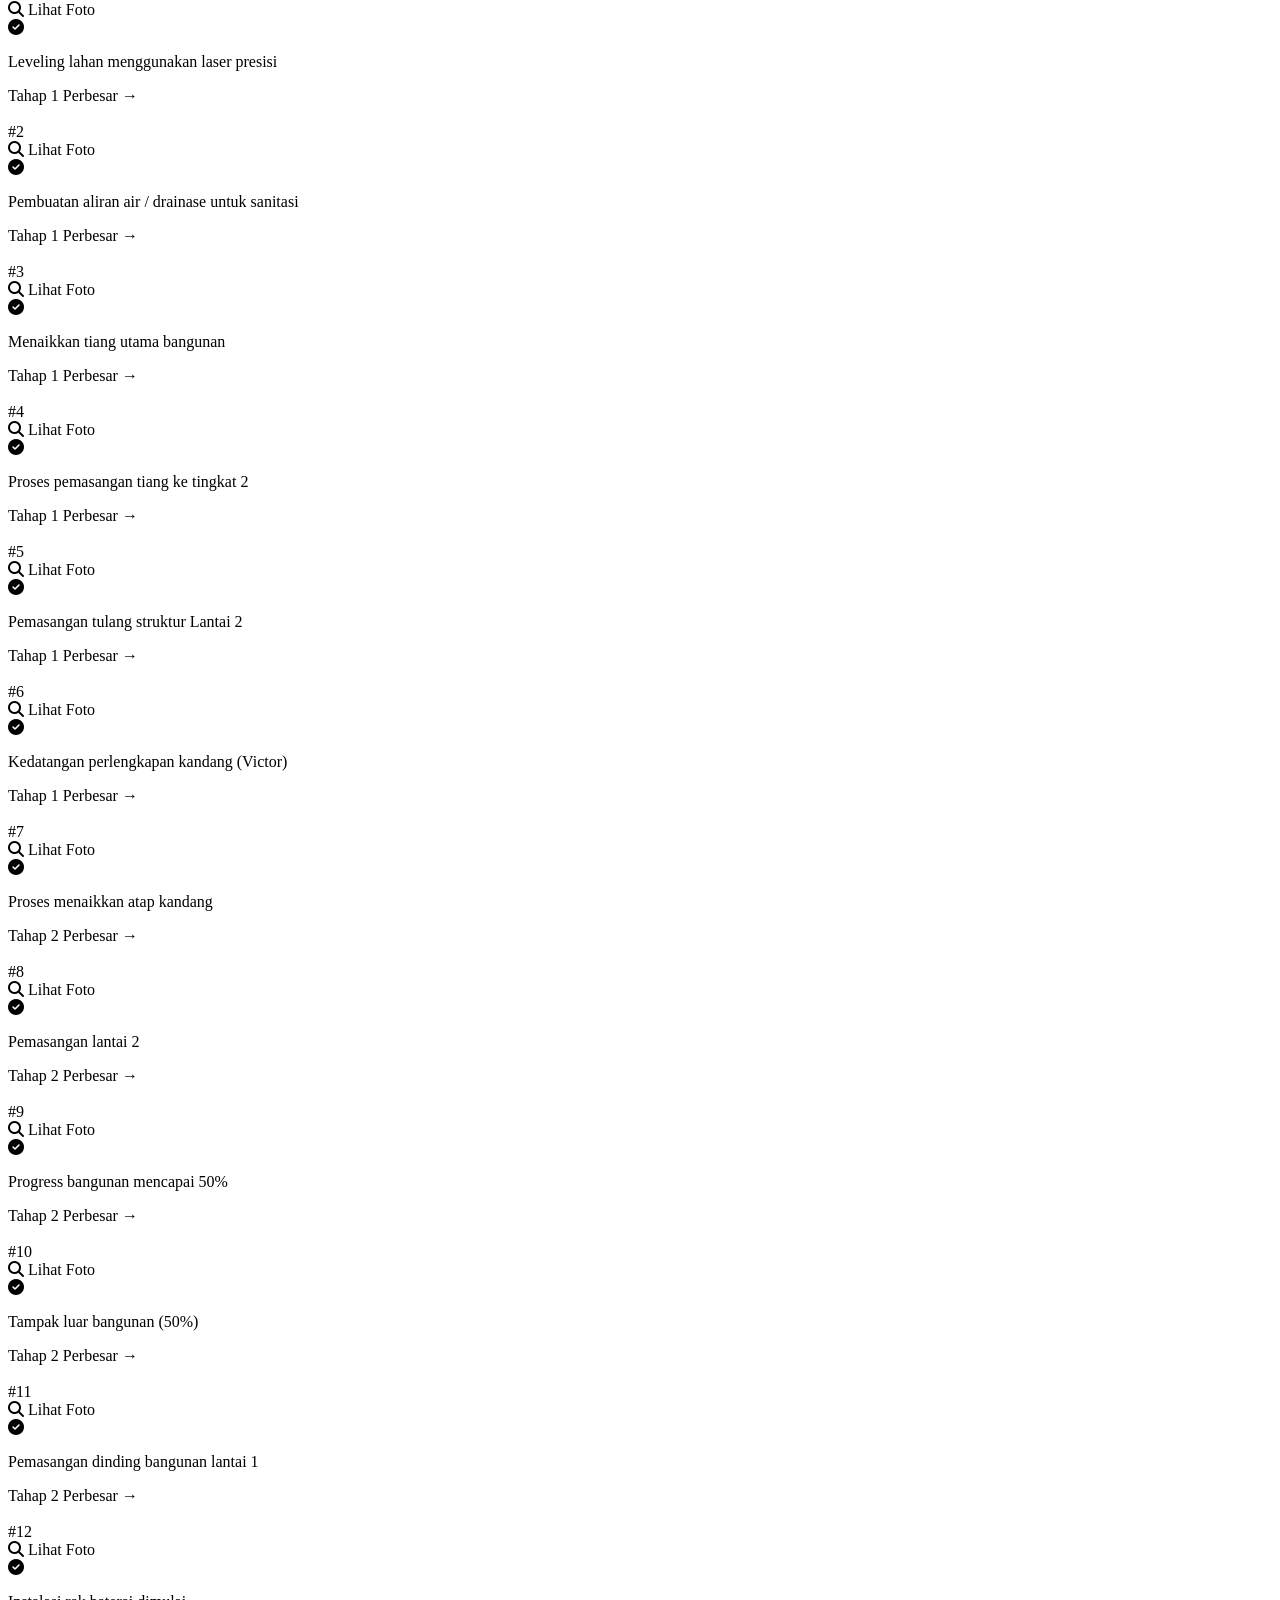
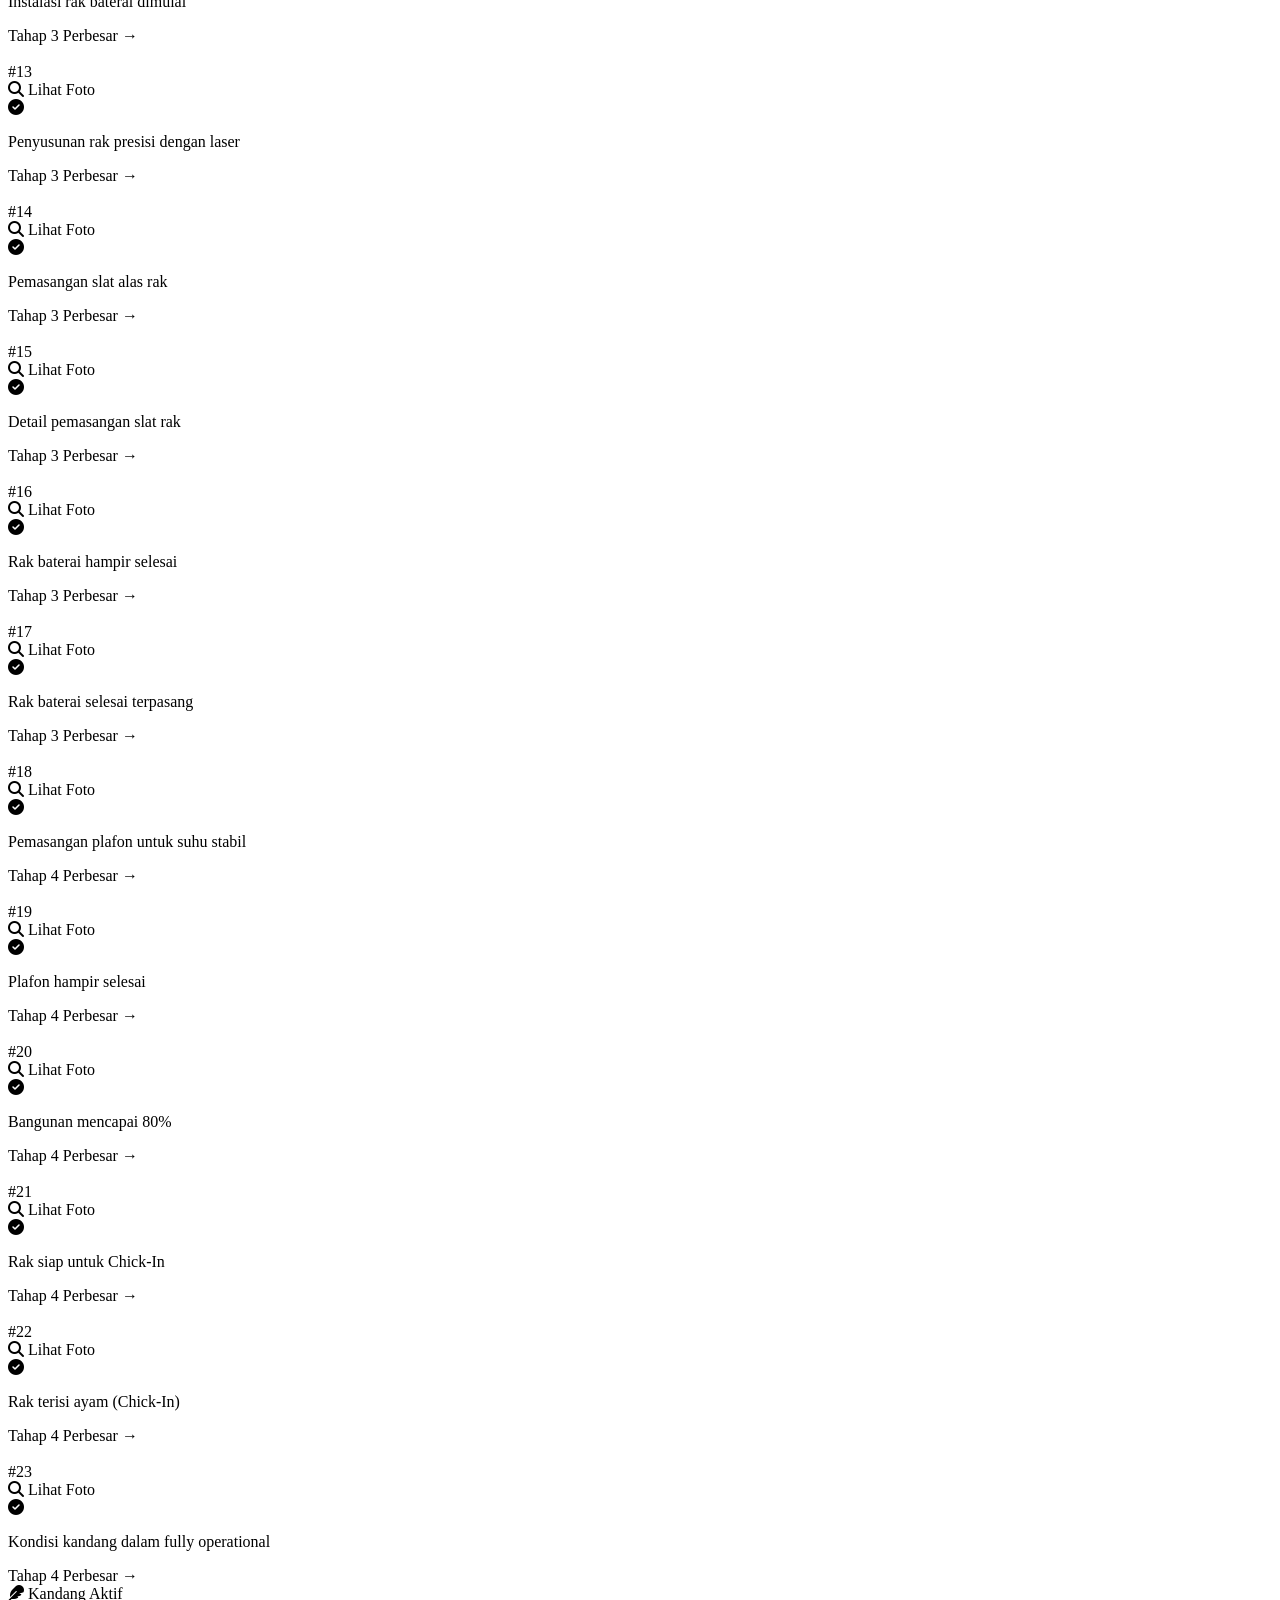
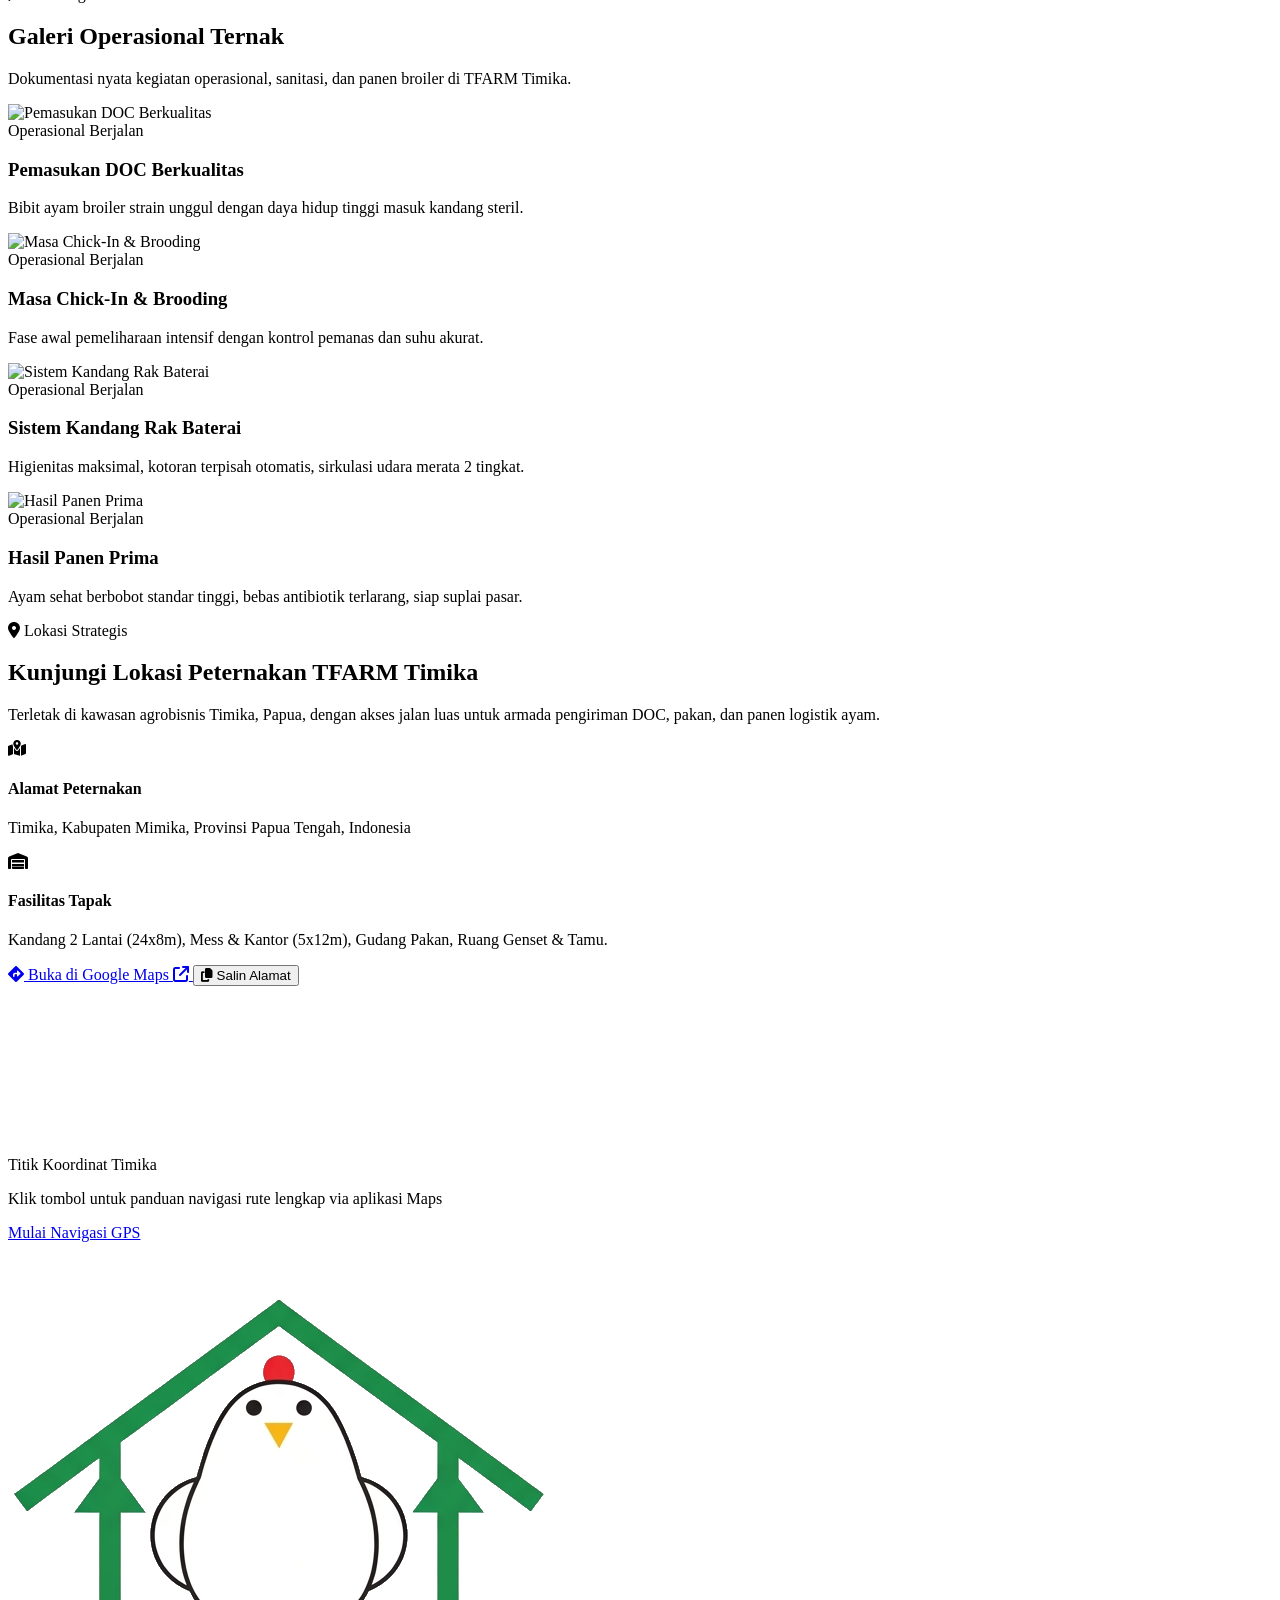
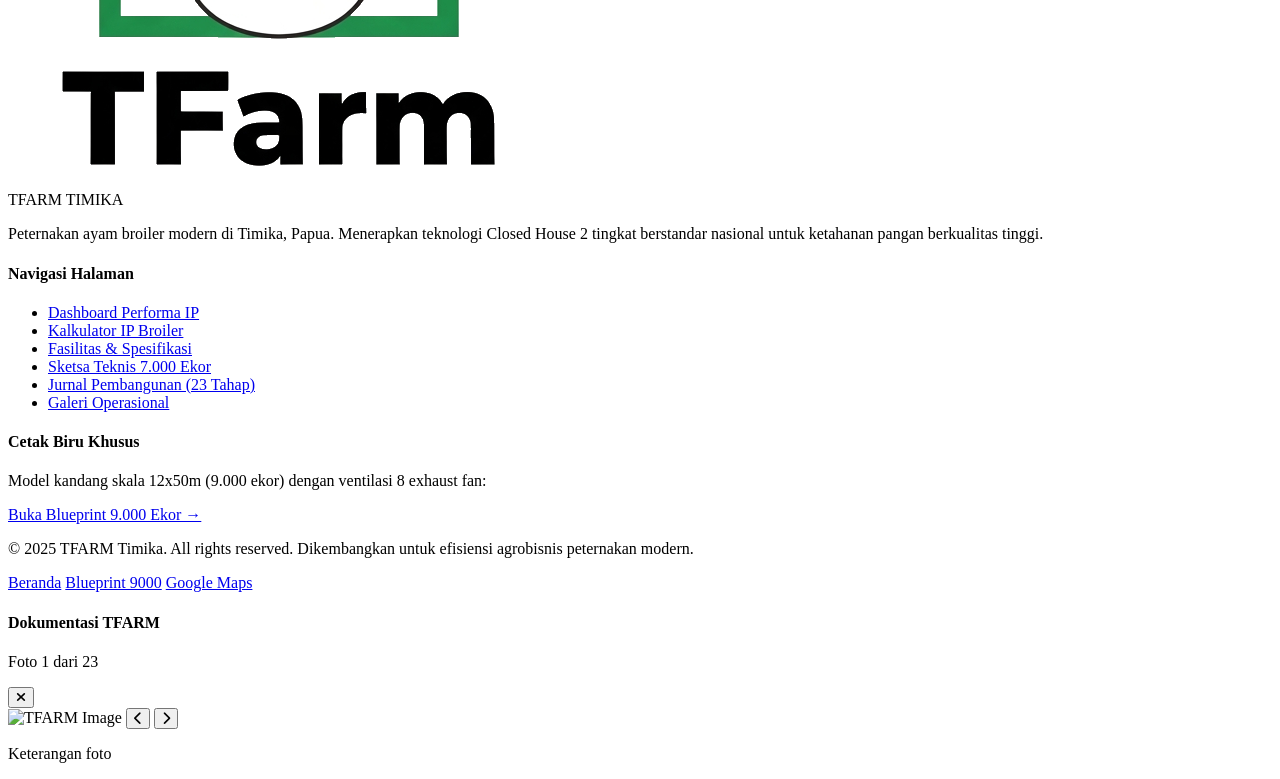
==== commit 1f1d0c73: "Fix local file opening by using pure vanilla HTML5/JS and clean up 9000.html SVG templates" ====
--- a/index.html
+++ b/index.html
@@ -1,584 +1,1374 @@
 <!DOCTYPE html>
-<html lang="id">
+<html lang="id" class="scroll-smooth">
 <head>
     <meta charset="UTF-8">
     <meta name="viewport" content="width=device-width, initial-scale=1.0">
-    <title>TFARM Timika - Peternakan Modern</title>
-    <link rel="icon" href="https://raw.githubusercontent.com/rcwpt/tfarm/main/logo.png" type="image/png">
+    <title>TFARM Timika - Peternakan Ayam Broiler Modern Closed House</title>
+    <meta name="description" content="TFARM Timika - Peternakan ayam broiler modern di Papua dengan teknologi Closed House rak baterai 2 tingkat berkapasitas 7.000 ekor.">
+    <link rel="icon" href="logo.png" type="image/png">
     
-    <!-- Load Tailwind CSS -->
+    <!-- Google Fonts -->
+    <link rel="preconnect" href="https://fonts.googleapis.com">
+    <link rel="preconnect" href="https://fonts.gstatic.com" crossorigin>
+    <link href="https://fonts.googleapis.com/css2?family=Plus+Jakarta+Sans:wght@300;400;500;600;700;800&family=JetBrains+Mono:wght@400;600&display=swap" rel="stylesheet">
+    
+    <!-- Tailwind CSS CDN -->
     <script src="https://cdn.tailwindcss.com"></script>
+    <script>
+        tailwind.config = {
+            theme: {
+                extend: {
+                    fontFamily: {
+                        sans: ['"Plus Jakarta Sans"', 'sans-serif'],
+                        mono: ['"JetBrains Mono"', 'monospace'],
+                    },
+                    colors: {
+                        brand: {
+                            50: '#f0fdf4',
+                            100: '#dcfce7',
+                            200: '#bbf7d0',
+                            300: '#86efac',
+                            400: '#4ade80',
+                            500: '#22c55e',
+                            600: '#16a34a',
+                            700: '#15803d',
+                            800: '#166534',
+                            900: '#14532d',
+                            950: '#052e16',
+                        }
+                    }
+                }
+            }
+        }
+    </script>
     
-    <!-- Load React & ReactDOM -->
-    <script crossorigin src="https://unpkg.com/react@18/umd/react.production.min.js"></script>
-    <script crossorigin src="https://unpkg.com/react-dom@18/umd/react-dom.production.min.js"></script>
-    
-    <!-- Load Babel (untuk menerjemahkan JSX ke JS browser) -->
-    <script src="https://unpkg.com/@babel/standalone/babel.min.js"></script>
+    <!-- Font Awesome Icons -->
+    <link href="https://cdnjs.cloudflare.com/ajax/libs/font-awesome/6.4.0/css/all.min.css" rel="stylesheet">
 
     <style>
-        /* Custom scrollbar hide utility */
-        .scrollbar-hide::-webkit-scrollbar {
-            display: none;
-        }
-        .scrollbar-hide {
-            -ms-overflow-style: none;
-            scrollbar-width: none;
+        /* Custom scrollbar */
+        ::-webkit-scrollbar { width: 8px; height: 8px; }
+        ::-webkit-scrollbar-track { background: #f1f5f9; }
+        ::-webkit-scrollbar-thumb { background: #cbd5e1; border-radius: 9999px; }
+        ::-webkit-scrollbar-thumb:hover { background: #94a3b8; }
+        
+        .scrollbar-hide::-webkit-scrollbar { display: none; }
+        .scrollbar-hide { -ms-overflow-style: none; scrollbar-width: none; }
+
+        .glass-nav {
+            background: rgba(15, 23, 42, 0.94);
+            backdrop-filter: blur(16px);
+            -webkit-backdrop-filter: blur(16px);
         }
     </style>
 </head>
-<body class="bg-gray-50 text-gray-800 font-sans">
-    
-    <!-- Root Container untuk React -->
-    <div id="root"></div>
-
-    <script type="text/babel">
-        const { useState } = React;
-
-        // --- ICON COMPONENTS (Pengganti Lucide-React agar jalan tanpa install) ---
-        const ChickenIcon = ({ className }) => (
-            <svg xmlns="http://www.w3.org/2000/svg" viewBox="0 0 24 24" fill="none" stroke="currentColor" strokeWidth="2" strokeLinecap="round" strokeLinejoin="round" className={className}><path d="M12 2a3 3 0 0 1 3 3v1a2 2 0 0 1-2 2h-1" /><path d="M16.5 6.5c1 0 1.5.5 2 1.5C19 9 20 11 20 11c0 2-2 3-4 3" /><path d="M12 22c-3 0-5-2-5-5 0-1.5.5-3 2-4l1-4h4l1 4c1.5 1 2 2.5 2 4 0 3-2 5-5 5Z" /><path d="M12 13h.01" /><path d="M9 7l-1 2" /></svg>
-        );
-        const MapPin = ({ className }) => ( <svg xmlns="http://www.w3.org/2000/svg" width="24" height="24" viewBox="0 0 24 24" fill="none" stroke="currentColor" strokeWidth="2" strokeLinecap="round" strokeLinejoin="round" className={className}><path d="M20 10c0 6-8 12-8 12s-8-6-8-12a8 8 0 0 1 16 0Z"/><circle cx="12" cy="10" r="3"/></svg> );
-        const Layers = ({ className }) => ( <svg xmlns="http://www.w3.org/2000/svg" width="24" height="24" viewBox="0 0 24 24" fill="none" stroke="currentColor" strokeWidth="2" strokeLinecap="round" strokeLinejoin="round" className={className}><polygon points="12 2 2 7 12 12 22 7 12 2"/><polyline points="2 17 12 22 22 17"/><polyline points="2 12 12 17 22 12"/></svg> );
-        const ArrowRight = ({ className }) => ( <svg xmlns="http://www.w3.org/2000/svg" width="24" height="24" viewBox="0 0 24 24" fill="none" stroke="currentColor" strokeWidth="2" strokeLinecap="round" strokeLinejoin="round" className={className}><line x1="5" y1="12" x2="19" y2="12"/><polyline points="12 5 19 12 12 19"/></svg> );
-        const CheckCircle = ({ className }) => ( <svg xmlns="http://www.w3.org/2000/svg" width="24" height="24" viewBox="0 0 24 24" fill="none" stroke="currentColor" strokeWidth="2" strokeLinecap="round" strokeLinejoin="round" className={className}><path d="M22 11.08V12a10 10 0 1 1-5.93-9.14"/><polyline points="22 4 12 14.01 9 11.01"/></svg> );
-        const Home = ({ className }) => ( <svg xmlns="http://www.w3.org/2000/svg" width="24" height="24" viewBox="0 0 24 24" fill="none" stroke="currentColor" strokeWidth="2" strokeLinecap="round" strokeLinejoin="round" className={className}><path d="m3 9 9-7 9 7v11a2 2 0 0 1-2 2H5a2 2 0 0 1-2-2z"/><polyline points="9 22 9 12 15 12 15 22"/></svg> );
-        const Menu = ({ className }) => ( <svg xmlns="http://www.w3.org/2000/svg" width="24" height="24" viewBox="0 0 24 24" fill="none" stroke="currentColor" strokeWidth="2" strokeLinecap="round" strokeLinejoin="round" className={className}><line x1="4" y1="12" x2="20" y2="12"/><line x1="4" y1="6" x2="20" y2="6"/><line x1="4" y1="18" x2="20" y2="18"/></svg> );
-        const X = ({ className }) => ( <svg xmlns="http://www.w3.org/2000/svg" width="24" height="24" viewBox="0 0 24 24" fill="none" stroke="currentColor" strokeWidth="2" strokeLinecap="round" strokeLinejoin="round" className={className}><line x1="18" y1="6" x2="6" y2="18"/><line x1="6" y1="6" x2="18" y2="18"/></svg> );
-        const Users = ({ className }) => ( <svg xmlns="http://www.w3.org/2000/svg" width="24" height="24" viewBox="0 0 24 24" fill="none" stroke="currentColor" strokeWidth="2" strokeLinecap="round" strokeLinejoin="round" className={className}><path d="M16 21v-2a4 4 0 0 0-4-4H6a4 4 0 0 0-4 4v2"/><circle cx="9" cy="7" r="4"/><path d="M22 21v-2a4 4 0 0 0-3-3.87"/><path d="M16 3.13a4 4 0 0 1 0 7.75"/></svg> );
-        const PenTool = ({ className }) => ( <svg xmlns="http://www.w3.org/2000/svg" width="24" height="24" viewBox="0 0 24 24" fill="none" stroke="currentColor" strokeWidth="2" strokeLinecap="round" strokeLinejoin="round" className={className}><path d="m12 19 7-7 3 3-7 7-3-3z"/><path d="m18 13-1.5-7.5L2 2l3.5 14.5L13 18l5-5z"/><path d="m2 2 7.586 7.586"/><circle cx="11" cy="11" r="2"/></svg> );
-        const Ruler = ({ className }) => ( <svg xmlns="http://www.w3.org/2000/svg" width="24" height="24" viewBox="0 0 24 24" fill="none" stroke="currentColor" strokeWidth="2" strokeLinecap="round" strokeLinejoin="round" className={className}><path d="M21.3 15.3a2.4 2.4 0 0 1 0 3.4l-2.6 2.6a2.4 2.4 0 0 1-3.4 0L2.7 8.7a2.41 2.41 0 0 1 0-3.4l2.6-2.6a2.41 2.41 0 0 1 3.4 0Z"/><line x1="14.5" y1="9.5" x2="18.5" y2="13.5"/><line x1="11.5" y1="6.5" x2="15.5" y2="10.5"/><line x1="8.5" y1="3.5" x2="12.5" y2="7.5"/></svg> );
-        const Activity = ({ className }) => ( <svg xmlns="http://www.w3.org/2000/svg" width="24" height="24" viewBox="0 0 24 24" fill="none" stroke="currentColor" strokeWidth="2" strokeLinecap="round" strokeLinejoin="round" className={className}><polyline points="22 12 18 12 15 21 9 3 6 12 2 12"/></svg> );
-        const ClipboardList = ({ className }) => ( <svg xmlns="http://www.w3.org/2000/svg" width="24" height="24" viewBox="0 0 24 24" fill="none" stroke="currentColor" strokeWidth="2" strokeLinecap="round" strokeLinejoin="round" className={className}><path d="M14.5 2H6a2 2 0 0 0-2 2v16a2 2 0 0 0 2 2h12a2 2 0 0 0 2-2V7.5L14.5 2z"/><polyline points="14 2 14 8 20 8"/><path d="M8 13h2"/><path d="M8 17h2"/><path d="M14 13h2"/><path d="M14 17h2"/></svg> );
-        const TrendingUp = ({ className }) => ( <svg xmlns="http://www.w3.org/2000/svg" width="24" height="24" viewBox="0 0 24 24" fill="none" stroke="currentColor" strokeWidth="2" strokeLinecap="round" strokeLinejoin="round" className={className}><polyline points="23 6 13.5 15.5 8.5 10.5 1 18"/><polyline points="17 6 23 6 23 12"/></svg> );
-        const Award = ({ className }) => ( <svg xmlns="http://www.w3.org/2000/svg" width="24" height="24" viewBox="0 0 24 24" fill="none" stroke="currentColor" strokeWidth="2" strokeLinecap="round" strokeLinejoin="round" className={className}><circle cx="12" cy="8" r="7"/><polyline points="8.21 13.89 7 23 12 20 17 23 15.79 13.88"/></svg> );
-
-        // --- MAIN APP COMPONENT ---
-        const App = () => {
-            const [activeTab, setActiveTab] = useState('all');
-            const [activePeriod, setActivePeriod] = useState(3); // Default to Periode 3
-            const [isMobileMenuOpen, setIsMobileMenuOpen] = useState(false);
-
-            // Base URL for images
-            const baseUrl = "https://raw.githubusercontent.com/rcwpt/nbxbroiler/main/";
-            const logoUrl = "https://raw.githubusercontent.com/rcwpt/tfarm/main/logo.png";
-
-            // Data Construction Progress
-            const constructionData = [
-                { id: 1, desc: "Leveling lahan menggunakan laser presisi", img: "(1).jpg", category: "tahap1" },
-                { id: 2, desc: "Pembuatan aliran air / drainase untuk sanitasi", img: "(2).jpg", category: "tahap1" },
-                { id: 3, desc: "Menaikkan tiang utama bangunan", img: "(3).jpg", category: "tahap1" },
-                { id: 4, desc: "Proses pemasangan tiang ke tingkat 2", img: "(4).jpg", category: "tahap1" },
-                { id: 5, desc: "Pemasangan tulang struktur Lantai 2", img: "(5).jpg", category: "tahap1" },
-                { id: 6, desc: "Kedatangan perlengkapan kandang (Victor)", img: "(6).jpg", category: "tahap1" },
-                { id: 7, desc: "Proses menaikkan atap kandang", img: "(7).jpg", category: "tahap2" },
-                { id: 8, desc: "Pemasangan lantai 2", img: "(8).jpg", category: "tahap2" },
-                { id: 9, desc: "Progress bangunan mencapai 50%", img: "(9).jpg", category: "tahap2" },
-                { id: 10, desc: "Tampak luar bangunan (50%)", img: "(10).jpg", category: "tahap2" },
-                { id: 11, desc: "Pemasangan dinding bangunan lantai 1", img: "(11).jpg", category: "tahap2" },
-                { id: 12, desc: "Instalasi rak baterai dimulai", img: "(12).jpg", category: "tahap3" },
-                { id: 13, desc: "Penyusunan rak presisi dengan laser", img: "(13).jpg", category: "tahap3" },
-                { id: 14, desc: "Pemasangan slat alas rak", img: "(14).jpg", category: "tahap3" },
-                { id: 15, desc: "Detail pemasangan slat rak", img: "(15).jpg", category: "tahap3" },
-                { id: 16, desc: "Rak baterai hampir selesai", img: "(16).jpg", category: "tahap3" },
-                { id: 17, desc: "Rak baterai selesai terpasang", img: "(17).jpg", category: "tahap3" },
-                { id: 18, desc: "Pemasangan plafon untuk suhu stabil", img: "(18).jpg", category: "tahap4" },
-                { id: 19, desc: "Plafon hampir selesai", img: "(19).jpg", category: "tahap4" },
-                { id: 20, desc: "Bangunan mencapai 80%", img: "(20).jpg", category: "tahap4" },
-                { id: 21, desc: "Rak siap untuk Chick-In", img: "(21).jpg", category: "tahap4" },
-                { id: 22, desc: "Rak terisi ayam (Chick-In)", img: "(22).jpg", category: "tahap4" },
-                { id: 23, desc: "Kondisi kandang dalam fully operational", img: "(23).jpg", category: "tahap4" },
-            ];
-
-            const operationsData = [
-                { title: "Pemasukan DOC", img: "pemasukan%20doc.jpeg", desc: "Bibit ayam berkualitas masuk kandang" },
-                { title: "Masa Chick-In", img: "chckin.jpeg", desc: "Fase awal pemeliharaan intensif" },
-                { title: "Kandang Rak Baterai", img: "kandang%20rak%20baterai.jpeg", desc: "Sistem modern higienis" },
-                { title: "Ayam Siap Panen", img: "ayam%20siap%20panen.jpeg", desc: "Hasil panen berkualitas tinggi" },
-            ];
-
-            // Dashboard Data (Updated with realistic figures)
-            const dashboardData = [
-                { 
-                    period: 1, 
-                    label: "Periode 1 (Jan-Feb 2025)",
-                    ip: 330,
-                    fcr: 1.67,
-                    deplesi: 5.8,
-                    beratRata: 2.4,
-                    umurPanen: 40,
-                    sop: { biosecurity: 92, temperature: 90, vaccination: 98 }
-                },
-                { 
-                    period: 2, 
-                    label: "Periode 2 (Mar-Apr 2025)",
-                    ip: 355,
-                    fcr: 1.55,
-                    deplesi: 5.1,
-                    beratRata: 2.6,
-                    umurPanen: 41,
-                    sop: { biosecurity: 95, temperature: 94, vaccination: 100 }
-                },
-                { 
-                    period: 3, 
-                    label: "Periode 3 (Mei-Jun 2025)",
-                    ip: 385,
-                    fcr: 1.46,
-                    deplesi: 4.2,
-                    beratRata: 2.8,
-                    umurPanen: 42,
-                    sop: { biosecurity: 98, temperature: 97, vaccination: 100 }
+<body class="bg-slate-50 text-slate-800 font-sans antialiased selection:bg-emerald-500 selection:text-white">
+
+    <!-- TOAST NOTIFICATION -->
+    <div id="toast" class="fixed bottom-6 right-6 z-50 bg-slate-900 text-white px-5 py-3 rounded-2xl shadow-2xl flex items-center gap-3 border border-emerald-500/40 transform transition-all duration-300 translate-y-20 opacity-0 pointer-events-none">
+        <i class="fa-solid fa-circle-check text-emerald-400"></i>
+        <span id="toast-msg" class="text-emerald-300 font-semibold text-sm">Alamat disalin</span>
+    </div>
+
+    <!-- TOP PROMO BANNER: LINK TO 9000.HTML -->
+    <div class="bg-gradient-to-r from-emerald-900 via-emerald-800 to-teal-900 text-emerald-100 text-xs sm:text-sm py-2.5 px-4 border-b border-emerald-700/50">
+        <div class="max-w-7xl mx-auto flex flex-col sm:flex-row items-center justify-between gap-2">
+            <div class="flex items-center gap-2 font-medium text-center sm:text-left">
+                <span class="bg-emerald-500/20 text-emerald-300 border border-emerald-400/30 px-2 py-0.5 rounded-full text-xs font-bold uppercase tracking-wider">Cetak Biru Baru</span>
+                <span>Tersedia Desain Kandang Skala Besar <strong>12m x 50m (9.000 Ekor)</strong> dengan Sistem Rangka Kayu</span>
+            </div>
+            <a href="9000.html" class="inline-flex items-center gap-1.5 bg-emerald-400 hover:bg-emerald-300 text-slate-950 font-extrabold px-3.5 py-1 rounded-full text-xs transition transform hover:scale-105 shadow-sm">
+                Buka Blueprint 9.000 <i class="fa-solid fa-arrow-right text-[10px]"></i>
+            </a>
+        </div>
+    </div>
+
+    <!-- STICKY NAVBAR -->
+    <nav class="glass-nav text-white shadow-xl sticky top-0 z-40 border-b border-slate-800">
+        <div class="max-w-7xl mx-auto px-4 sm:px-6 lg:px-8">
+            <div class="flex items-center justify-between h-20">
+                
+                <!-- Logo & Brand -->
+                <a href="index.html" class="flex items-center space-x-3 group">
+                    <div class="bg-white p-1.5 rounded-2xl shadow-md group-hover:scale-105 transition-transform duration-300">
+                        <img src="logo.png" onerror="this.src='https://raw.githubusercontent.com/rcwpt/tfarm/main/logo.png'" alt="Logo TFARM" class="h-9 w-9 object-contain">
+                    </div>
+                    <div>
+                        <span class="font-extrabold text-xl sm:text-2xl tracking-tight text-white flex items-center gap-1.5">
+                            TFARM <span class="text-emerald-400 font-bold text-xs bg-emerald-950 px-2 py-0.5 rounded border border-emerald-600/40">TIMIKA</span>
+                        </span>
+                        <p class="text-[11px] text-slate-400 font-medium hidden sm:block tracking-wide">Modern Broiler Closed House Farm</p>
+                    </div>
+                </a>
+                
+                <!-- Desktop Menu Navigation -->
+                <div class="hidden lg:flex items-center space-x-1">
+                    <a href="#dashboard" class="hover:bg-slate-800/80 px-3.5 py-2 rounded-xl text-sm font-semibold transition text-slate-200 hover:text-white">Dashboard</a>
+                    <a href="#calculator" class="hover:bg-slate-800/80 px-3.5 py-2 rounded-xl text-sm font-semibold transition text-slate-200 hover:text-white">Kalkulator IP</a>
+                    <a href="#about" class="hover:bg-slate-800/80 px-3.5 py-2 rounded-xl text-sm font-semibold transition text-slate-200 hover:text-white">Fasilitas</a>
+                    <a href="#blueprint" class="hover:bg-slate-800/80 px-3.5 py-2 rounded-xl text-sm font-semibold transition text-slate-200 hover:text-white">Sketsa 7.000</a>
+                    <a href="#construction" class="hover:bg-slate-800/80 px-3.5 py-2 rounded-xl text-sm font-semibold transition text-slate-200 hover:text-white">Pembangunan</a>
+                    <a href="#gallery" class="hover:bg-slate-800/80 px-3.5 py-2 rounded-xl text-sm font-semibold transition text-slate-200 hover:text-white">Galeri</a>
+                    <a href="#location" class="hover:bg-slate-800/80 px-3.5 py-2 rounded-xl text-sm font-semibold transition text-slate-200 hover:text-white">Lokasi</a>
+                </div>
+
+                <!-- Header Right Action -->
+                <div class="hidden md:flex items-center space-x-3">
+                    <a href="9000.html" class="inline-flex items-center gap-2 bg-gradient-to-r from-amber-400 to-amber-500 hover:from-amber-300 hover:to-amber-400 text-slate-950 font-bold px-4 py-2.5 rounded-xl text-sm shadow-md transition transform hover:-translate-y-0.5">
+                        <i class="fa-solid fa-drafting-compass"></i> Blueprint 9.000
+                    </a>
+                </div>
+
+                <!-- Mobile Hamburger Button -->
+                <div class="lg:hidden">
+                    <button 
+                        id="btn-mobile-toggle"
+                        onclick="toggleMobileMenu()" 
+                        class="bg-slate-800 p-2.5 rounded-xl text-white hover:bg-slate-700 focus:outline-none border border-slate-700"
+                        aria-label="Toggle Menu"
+                    >
+                        <i id="icon-mobile-menu" class="fa-solid fa-bars text-lg"></i>
+                    </button>
+                </div>
+            </div>
+        </div>
+
+        <!-- Mobile Drawer Menu -->
+        <div id="mobile-menu" class="hidden lg:hidden bg-slate-950 border-t border-slate-800 px-4 pt-3 pb-6 space-y-2 shadow-2xl">
+            <a href="#dashboard" onclick="toggleMobileMenu()" class="block px-4 py-2.5 rounded-xl text-sm font-bold text-white bg-slate-800/60 hover:bg-slate-800">Dashboard Performa</a>
+            <a href="#calculator" onclick="toggleMobileMenu()" class="block px-4 py-2.5 rounded-xl text-sm font-medium text-slate-200 hover:bg-slate-800/60">Kalkulator IP Broiler</a>
+            <a href="#about" onclick="toggleMobileMenu()" class="block px-4 py-2.5 rounded-xl text-sm font-medium text-slate-200 hover:bg-slate-800/60">Fasilitas Kandang</a>
+            <a href="#blueprint" onclick="toggleMobileMenu()" class="block px-4 py-2.5 rounded-xl text-sm font-medium text-slate-200 hover:bg-slate-800/60">Sketsa Teknis 7.000</a>
+            <a href="#construction" onclick="toggleMobileMenu()" class="block px-4 py-2.5 rounded-xl text-sm font-medium text-slate-200 hover:bg-slate-800/60">Jurnal Pembangunan (23 Foto)</a>
+            <a href="#gallery" onclick="toggleMobileMenu()" class="block px-4 py-2.5 rounded-xl text-sm font-medium text-slate-200 hover:bg-slate-800/60">Galeri Operasional</a>
+            <a href="#location" onclick="toggleMobileMenu()" class="block px-4 py-2.5 rounded-xl text-sm font-medium text-slate-200 hover:bg-slate-800/60">Lokasi & Navigasi Maps</a>
+            
+            <div class="pt-2 border-t border-slate-800">
+                <a href="9000.html" class="flex items-center justify-center gap-2 w-full bg-amber-400 hover:bg-amber-300 text-slate-950 font-bold px-4 py-3 rounded-xl text-sm shadow-lg">
+                    <i class="fa-solid fa-drafting-compass"></i> Buka Blueprint Kandang 9.000 Ekor (12x50m)
+                </a>
+            </div>
+        </div>
+    </nav>
+
+    <!-- HERO SECTION -->
+    <div class="relative bg-slate-950 text-white overflow-hidden py-20 sm:py-28">
+        <!-- Background Hero Image with Dark Gradient Layer -->
+        <div class="absolute inset-0 z-0">
+            <img 
+                src="https://raw.githubusercontent.com/rcwpt/nbxbroiler/main/kandang%20rak%20baterai.jpeg" 
+                class="w-full h-full object-cover opacity-20 filter brightness-90 scale-105" 
+                alt="Kandang TFARM Timika" 
+            />
+            <div class="absolute inset-0 bg-gradient-to-t from-slate-950 via-slate-950/80 to-transparent"></div>
+        </div>
+
+        <div class="relative z-10 max-w-7xl mx-auto px-4 sm:px-6 lg:px-8 text-center">
+            
+            <!-- Top Badges -->
+            <div class="inline-flex items-center gap-2 bg-emerald-500/20 text-emerald-300 border border-emerald-500/40 text-xs sm:text-sm font-bold px-4 py-1.5 rounded-full mb-6 backdrop-blur-md">
+                <span class="w-2 h-2 rounded-full bg-emerald-400 animate-ping"></span>
+                <span>KAPASITAS AKTIF: 7.000 EKOR • CLOSED HOUSE 2 TINGKAT</span>
+            </div>
+
+            <h1 class="text-4xl sm:text-6xl md:text-7xl font-extrabold tracking-tight mb-6 leading-tight max-w-5xl mx-auto">
+                Peternakan Modern di <span class="text-transparent bg-clip-text bg-gradient-to-r from-emerald-400 via-teal-300 to-green-400">Tanah Papua</span>
+            </h1>
+            
+            <p class="mt-4 max-w-3xl mx-auto text-lg sm:text-xl text-slate-300 font-normal leading-relaxed">
+                TFARM Timika menghadirkan standar mutu ayam broiler terbaik melalui rekayasa kandang rak baterai 2 tingkat, biosecurity ketat, dan efisiensi konversi pakan berkelas nasional.
+            </p>
+
+            <!-- Dual Primary Call-to-Actions -->
+            <div class="mt-10 flex flex-col sm:flex-row gap-4 justify-center items-center">
+                <a href="#dashboard" class="w-full sm:w-auto px-8 py-4 rounded-2xl text-base font-bold text-slate-950 bg-gradient-to-r from-emerald-400 to-teal-400 hover:from-emerald-300 hover:to-teal-300 shadow-xl shadow-emerald-500/20 transition transform hover:-translate-y-1 flex items-center justify-center gap-2.5">
+                    <i class="fa-solid fa-chart-line text-slate-950"></i> Cek Performa & Dashboard IP
+                </a>
+                <a href="9000.html" class="w-full sm:w-auto px-8 py-4 rounded-2xl text-base font-bold text-white bg-slate-900/80 hover:bg-slate-800 border border-slate-700 shadow-xl transition transform hover:-translate-y-1 flex items-center justify-center gap-2.5">
+                    <i class="fa-solid fa-drafting-compass text-amber-400"></i> Blueprint 9.000 Ekor (12x50m) <i class="fa-solid fa-arrow-up-right-from-square text-xs text-slate-400 ml-1"></i>
+                </a>
+            </div>
+
+            <!-- Live Hero KPI Metrics -->
+            <div class="mt-16 grid grid-cols-2 md:grid-cols-4 gap-4 max-w-4xl mx-auto">
+                <div class="bg-slate-900/80 border border-slate-800 backdrop-blur-md rounded-2xl p-4 sm:p-5 text-center">
+                    <p class="text-xs text-slate-400 uppercase tracking-wider font-semibold">IP Tertinggi</p>
+                    <p class="text-3xl sm:text-4xl font-extrabold text-emerald-400 mt-1">385</p>
+                    <span class="text-[11px] text-emerald-300 font-medium">Kategori Istimewa</span>
+                </div>
+                <div class="bg-slate-900/80 border border-slate-800 backdrop-blur-md rounded-2xl p-4 sm:p-5 text-center">
+                    <p class="text-xs text-slate-400 uppercase tracking-wider font-semibold">FCR Efisien</p>
+                    <p class="text-3xl sm:text-4xl font-extrabold text-sky-400 mt-1">1.46</p>
+                    <span class="text-[11px] text-sky-300 font-medium">Konversi Maksimal</span>
+                </div>
+                <div class="bg-slate-900/80 border border-slate-800 backdrop-blur-md rounded-2xl p-4 sm:p-5 text-center">
+                    <p class="text-xs text-slate-400 uppercase tracking-wider font-semibold">Deplesi Rendah</p>
+                    <p class="text-3xl sm:text-4xl font-extrabold text-teal-400 mt-1">4.2%</p>
+                    <span class="text-[11px] text-teal-300 font-medium">Daya Hidup 95.8%</span>
+                </div>
+                <div class="bg-slate-900/80 border border-slate-800 backdrop-blur-md rounded-2xl p-4 sm:p-5 text-center">
+                    <p class="text-xs text-slate-400 uppercase tracking-wider font-semibold">Bobot Rata-rata</p>
+                    <p class="text-3xl sm:text-4xl font-extrabold text-purple-400 mt-1">2.8 <span class="text-base font-normal">kg</span></p>
+                    <span class="text-[11px] text-purple-300 font-medium">Panen 42 Hari</span>
+                </div>
+            </div>
+
+        </div>
+    </div>
+
+    <!-- DASHBOARD SECTION -->
+    <section id="dashboard" class="py-20 bg-slate-100 border-b border-slate-200">
+        <div class="max-w-7xl mx-auto px-4 sm:px-6 lg:px-8">
+            
+            <div class="text-center max-w-3xl mx-auto mb-12">
+                <div class="inline-flex items-center gap-2 bg-emerald-100 text-emerald-800 text-xs font-extrabold px-3 py-1 rounded-full uppercase tracking-wider mb-3">
+                    <i class="fa-solid fa-award text-emerald-600"></i> Data Operasional Terverifikasi
+                </div>
+                <h2 class="text-3xl sm:text-4xl font-black text-slate-900 tracking-tight">Dashboard Performa Produksi 2025</h2>
+                <p class="mt-3 text-base sm:text-lg text-slate-600">
+                    Laporan berkala hasil panen aktual closed house TFARM per periode pemeliharaan.
+                </p>
+            </div>
+
+            <!-- Period Selector Tabs -->
+            <div class="flex justify-center mb-10">
+                <div class="bg-white p-1.5 rounded-2xl shadow-sm border border-slate-200 flex flex-wrap gap-2 justify-center">
+                    <button id="btn-period-1" onclick="setDashboardPeriod(1)" class="px-5 py-3 rounded-xl font-bold text-sm sm:text-base transition-all duration-200 text-slate-600 hover:text-slate-900 hover:bg-slate-50">
+                        Periode 1 (Jan-Feb 2025)
+                    </button>
+                    <button id="btn-period-2" onclick="setDashboardPeriod(2)" class="px-5 py-3 rounded-xl font-bold text-sm sm:text-base transition-all duration-200 text-slate-600 hover:text-slate-900 hover:bg-slate-50">
+                        Periode 2 (Mar-Apr 2025)
+                    </button>
+                    <button id="btn-period-3" onclick="setDashboardPeriod(3)" class="px-5 py-3 rounded-xl font-bold text-sm sm:text-base transition-all duration-200 bg-emerald-600 text-white shadow-md shadow-emerald-600/30">
+                        Periode 3 (Mei-Jun 2025) <span class="text-[10px] ml-1 px-2 py-0.5 rounded-full font-extrabold bg-amber-400 text-slate-950">IP 385 ⭐</span>
+                    </button>
+                </div>
+            </div>
+
+            <!-- Main Metrics 4 Cards Grid -->
+            <div class="grid grid-cols-1 md:grid-cols-2 lg:grid-cols-4 gap-6 mb-10">
+                
+                <!-- IP Card -->
+                <div class="bg-gradient-to-br from-emerald-600 to-teal-700 rounded-3xl p-6 text-white shadow-xl relative overflow-hidden group hover:shadow-2xl transition duration-300">
+                    <div class="flex items-center justify-between">
+                        <span class="text-xs uppercase tracking-wider font-bold bg-white/20 px-2.5 py-1 rounded-full">Indeks Performa</span>
+                        <span class="text-xs font-semibold text-emerald-200">Standar > 300</span>
+                    </div>
+                    <div id="metric-ip" class="text-5xl font-black mt-4 tracking-tight">385</div>
+                    <div class="mt-4 flex items-center gap-2">
+                        <span id="metric-status" class="text-xs font-bold bg-amber-400 text-slate-950 px-3 py-1 rounded-full shadow-sm">
+                            Istimewa
+                        </span>
+                        <span class="text-xs text-emerald-100">Efisiensi optimal</span>
+                    </div>
+                </div>
+
+                <!-- FCR Card -->
+                <div class="bg-gradient-to-br from-blue-600 to-indigo-700 rounded-3xl p-6 text-white shadow-xl relative overflow-hidden group hover:shadow-2xl transition duration-300">
+                    <div class="flex items-center justify-between">
+                        <span class="text-xs uppercase tracking-wider font-bold bg-white/20 px-2.5 py-1 rounded-full">FCR (Feed Conv.)</span>
+                        <span class="text-xs font-semibold text-blue-200">Target &lt; 1.55</span>
+                    </div>
+                    <div id="metric-fcr" class="text-5xl font-black mt-4 tracking-tight">1.46</div>
+                    <p class="mt-2 text-xs text-blue-100">Kg pakan untuk hasilkan 1 kg daging</p>
+                    <div class="mt-3 w-full bg-blue-950/40 rounded-full h-2">
+                        <div id="metric-fcr-bar" class="bg-amber-300 h-2 rounded-full transition-all duration-500" style="width: 54%;"></div>
+                    </div>
+                </div>
+
+                <!-- Deplesi / Mortalitas Card -->
+                <div class="bg-gradient-to-br from-rose-600 to-red-700 rounded-3xl p-6 text-white shadow-xl relative overflow-hidden group hover:shadow-2xl transition duration-300">
+                    <div class="flex items-center justify-between">
+                        <span class="text-xs uppercase tracking-wider font-bold bg-white/20 px-2.5 py-1 rounded-full">Deplesi / Mort.</span>
+                        <span class="text-xs font-semibold text-rose-200">Batas &lt; 6.0%</span>
+                    </div>
+                    <div class="text-5xl font-black mt-4 tracking-tight"><span id="metric-deplesi">4.2</span><span class="text-2xl font-bold">%</span></div>
+                    <p class="mt-2 text-xs text-rose-100">Daya hidup populasi: <span id="metric-livability">95.8</span>%</p>
+                    <div class="mt-3 w-full bg-rose-950/40 rounded-full h-2">
+                        <div id="metric-deplesi-bar" class="bg-emerald-300 h-2 rounded-full transition-all duration-500" style="width: 58%;"></div>
+                    </div>
+                </div>
+
+                <!-- Berat Rata-rata Card -->
+                <div class="bg-gradient-to-br from-purple-600 to-violet-800 rounded-3xl p-6 text-white shadow-xl relative overflow-hidden group hover:shadow-2xl transition duration-300">
+                    <div class="flex items-center justify-between">
+                        <span class="text-xs uppercase tracking-wider font-bold bg-white/20 px-2.5 py-1 rounded-full">Bobot Panen</span>
+                        <span class="text-xs font-semibold text-purple-200">Umur: <span id="metric-age">42</span> Hari</span>
+                    </div>
+                    <div class="text-5xl font-black mt-4 tracking-tight"><span id="metric-weight">2.8</span> <span class="text-2xl font-bold">kg</span></div>
+                    <p class="mt-2 text-xs text-purple-100">Daging padat & seragam</p>
+                    <div class="mt-3 text-xs bg-white/20 inline-block px-3 py-1 rounded-full">
+                        Performa Ayam Prima
+                    </div>
+                </div>
+
+            </div>
+
+            <!-- SOP Compliance & Operational Discipline -->
+            <div class="bg-white rounded-3xl shadow-xl p-6 sm:p-8 border border-slate-200/80 mb-12">
+                <div class="flex flex-col sm:flex-row sm:items-center justify-between gap-4 mb-6 pb-4 border-b border-slate-100">
+                    <div class="flex items-center gap-3">
+                        <div class="p-3 bg-emerald-100 rounded-2xl text-emerald-700">
+                            <i class="fa-solid fa-clipboard-check text-xl"></i>
+                        </div>
+                        <div>
+                            <h3 class="text-xl sm:text-2xl font-bold text-slate-900">Kepatuhan Standar Operasional (SOP)</h3>
+                            <p class="text-xs sm:text-sm text-slate-500">Parameter biosafety, manajemen iklim mikro, dan medis ayam</p>
+                        </div>
+                    </div>
+                    <span class="inline-flex items-center gap-1.5 text-xs font-extrabold bg-emerald-50 text-emerald-700 px-3 py-1.5 rounded-full border border-emerald-200">
+                        <i class="fa-solid fa-check text-emerald-600"></i> Audit Lolos 100%
+                    </span>
+                </div>
+                
+                <div class="grid grid-cols-1 md:grid-cols-3 gap-6">
+                    <div class="bg-slate-50 p-5 rounded-2xl border border-slate-200">
+                        <div class="flex justify-between items-center mb-2">
+                            <span class="font-bold text-slate-700 text-sm">Biosecurity & Sanitasi</span>
+                            <span id="sop-bio-val" class="font-extrabold text-emerald-700 text-base">98%</span>
+                        </div>
+                        <div class="w-full bg-slate-200 rounded-full h-3 overflow-hidden">
+                            <div id="sop-bio-bar" class="bg-emerald-600 h-3 rounded-full transition-all duration-700" style="width: 98%;"></div>
+                        </div>
+                        <p class="text-[11px] text-slate-500 mt-2">Dipping roda, spray gerbang, APD steril petugas.</p>
+                    </div>
+
+                    <div class="bg-slate-50 p-5 rounded-2xl border border-slate-200">
+                        <div class="flex justify-between items-center mb-2">
+                            <span class="font-bold text-slate-700 text-sm">Suhu & Sirkulasi Angin</span>
+                            <span id="sop-temp-val" class="font-extrabold text-emerald-700 text-base">97%</span>
+                        </div>
+                        <div class="w-full bg-slate-200 rounded-full h-3 overflow-hidden">
+                            <div id="sop-temp-bar" class="bg-teal-500 h-3 rounded-full transition-all duration-700" style="width: 97%;"></div>
+                        </div>
+                        <p class="text-[11px] text-slate-500 mt-2">Kontrol otomatis suhu, kelembaban, dan celldex inlet.</p>
+                    </div>
+
+                    <div class="bg-slate-50 p-5 rounded-2xl border border-slate-200">
+                        <div class="flex justify-between items-center mb-2">
+                            <span class="font-bold text-slate-700 text-sm">Program Vaksin & Medis</span>
+                            <span id="sop-vac-val" class="font-extrabold text-emerald-700 text-base">100%</span>
+                        </div>
+                        <div class="w-full bg-slate-200 rounded-full h-3 overflow-hidden">
+                            <div id="sop-vac-bar" class="bg-emerald-500 h-3 rounded-full transition-all duration-700" style="width: 100%;"></div>
+                        </div>
+                        <p class="text-[11px] text-slate-500 mt-2">Jadwal vaksinasi ketat ND-IB, Gumboro, dan multivitamin.</p>
+                    </div>
+                </div>
+            </div>
+
+            <!-- PRESTASI SECTION (Interactive Lightbox Trigger) -->
+            <div class="max-w-4xl mx-auto bg-white rounded-3xl shadow-xl overflow-hidden border border-slate-200/80 group">
+                <div class="p-6 text-center border-b border-slate-100 bg-gradient-to-r from-amber-50/70 via-white to-emerald-50/70 flex flex-col sm:flex-row items-center justify-between gap-4">
+                    <div class="flex items-center gap-3 text-left">
+                        <div class="p-3 bg-amber-100 text-amber-600 rounded-2xl">
+                            <i class="fa-solid fa-award text-2xl"></i>
+                        </div>
+                        <div>
+                            <h3 class="text-xl font-bold text-slate-900">Sertifikat Prestasi Kemitraan</h3>
+                            <p class="text-xs sm:text-sm text-slate-500">Bukti integritas & reputasi panen berprestasi di tingkat regional</p>
+                        </div>
+                    </div>
+                    <button 
+                        onclick="openSingleImageModal('prestasi index.jpg', 'Sertifikat Prestasi Kemitraan TFARM', 'Sertifikat Penghargaan Prestasi Kemitraan Peternakan Broiler TFARM Timika.')"
+                        class="inline-flex items-center gap-2 bg-slate-900 hover:bg-slate-800 text-white px-4 py-2.5 rounded-xl text-xs font-bold transition shadow-sm"
+                    >
+                        <i class="fa-solid fa-magnifying-glass-plus text-amber-400"></i> Perbesar Sertifikat
+                    </button>
+                </div>
+                <div class="p-6 bg-slate-50 flex justify-center">
+                    <div 
+                        onclick="openSingleImageModal('prestasi index.jpg', 'Sertifikat Prestasi Kemitraan TFARM', 'Sertifikat Penghargaan Prestasi Kemitraan Peternakan Broiler TFARM Timika.')"
+                        class="relative cursor-pointer max-w-lg rounded-2xl overflow-hidden shadow-md border border-slate-200 hover:shadow-2xl transition-all duration-300"
+                    >
+                        <img 
+                            src="prestasi index.jpg" 
+                            onerror="this.src='https://raw.githubusercontent.com/rcwpt/tfarm/main/prestasi%20index.jpg'" 
+                            alt="Prestasi Kemitraan TFARM" 
+                            class="w-full h-auto object-cover group-hover:scale-105 transition-transform duration-500" 
+                            loading="lazy" 
+                        />
+                        <div class="absolute inset-0 bg-slate-950/40 opacity-0 group-hover:opacity-100 transition-opacity flex items-center justify-center">
+                            <span class="bg-white/90 backdrop-blur-md text-slate-900 font-bold px-4 py-2 rounded-xl text-xs flex items-center gap-2 shadow-lg">
+                                <i class="fa-solid fa-magnifying-glass-plus text-emerald-600"></i> Klik untuk Melihat Full HD
+                            </span>
+                        </div>
+                    </div>
+                </div>
+            </div>
+
+        </div>
+    </section>
+
+    <!-- LIVE IP CALCULATOR INTERACTIVE SECTION -->
+    <section id="calculator" class="py-20 bg-slate-900 text-white relative overflow-hidden">
+        <div class="max-w-7xl mx-auto px-4 sm:px-6 lg:px-8 relative z-10">
+            
+            <div class="text-center max-w-3xl mx-auto mb-14">
+                <div class="inline-flex items-center gap-2 bg-emerald-500/20 text-emerald-300 border border-emerald-500/30 text-xs font-extrabold px-3 py-1 rounded-full uppercase tracking-wider mb-3">
+                    <i class="fa-solid fa-calculator text-emerald-400"></i> Simulasi Produktivitas
+                </div>
+                <h2 class="text-3xl sm:text-4xl font-black tracking-tight">Kalkulator Indeks Performa (IP) Broiler</h2>
+                <p class="mt-3 text-slate-300 text-base sm:text-lg">
+                    Hitung langsung skor IP dan estimasi biomassa panen dengan memasukkan parameter kandang Anda.
+                </p>
+            </div>
+
+            <div class="grid grid-cols-1 lg:grid-cols-12 gap-8 items-center max-w-6xl mx-auto">
+                
+                <!-- Input Controls -->
+                <div class="lg:col-span-7 bg-slate-800/90 border border-slate-700 rounded-3xl p-6 sm:p-8 backdrop-blur-md shadow-2xl">
+                    <h3 class="text-lg font-bold text-emerald-400 mb-6 flex items-center gap-2">
+                        <i class="fa-solid fa-sliders"></i> Parameter Panen
+                    </h3>
+
+                    <div class="space-y-5">
+                        <!-- DOC Input -->
+                        <div>
+                            <div class="flex justify-between text-sm mb-1.5">
+                                <span class="text-slate-300 font-medium">Populasi DOC Masuk</span>
+                                <span id="calc-doc-val" class="font-mono font-bold text-emerald-300">7,000 Ekor</span>
+                            </div>
+                            <input 
+                                type="range" 
+                                id="calc-doc"
+                                min="1000" 
+                                max="20000" 
+                                step="500" 
+                                value="7000" 
+                                oninput="calculateIpLive()"
+                                class="w-full h-2 bg-slate-700 rounded-lg appearance-none cursor-pointer accent-emerald-500" 
+                            />
+                        </div>
+
+                        <!-- Weight Input -->
+                        <div>
+                            <div class="flex justify-between text-sm mb-1.5">
+                                <span class="text-slate-300 font-medium">Bobot Rata-rata Panen (kg)</span>
+                                <span id="calc-weight-val" class="font-mono font-bold text-emerald-300">2.80 kg</span>
+                            </div>
+                            <input 
+                                type="range" 
+                                id="calc-weight"
+                                min="1.2" 
+                                max="3.5" 
+                                step="0.05" 
+                                value="2.80" 
+                                oninput="calculateIpLive()"
+                                class="w-full h-2 bg-slate-700 rounded-lg appearance-none cursor-pointer accent-emerald-500" 
+                            />
+                        </div>
+
+                        <!-- Age Input -->
+                        <div>
+                            <div class="flex justify-between text-sm mb-1.5">
+                                <span class="text-slate-300 font-medium">Umur Panen (Hari)</span>
+                                <span id="calc-age-val" class="font-mono font-bold text-emerald-300">42 Hari</span>
+                            </div>
+                            <input 
+                                type="range" 
+                                id="calc-age"
+                                min="28" 
+                                max="50" 
+                                step="1" 
+                                value="42" 
+                                oninput="calculateIpLive()"
+                                class="w-full h-2 bg-slate-700 rounded-lg appearance-none cursor-pointer accent-emerald-500" 
+                            />
+                        </div>
+
+                        <!-- FCR Input -->
+                        <div>
+                            <div class="flex justify-between text-sm mb-1.5">
+                                <span class="text-slate-300 font-medium">FCR (Feed Conversion Ratio)</span>
+                                <span id="calc-fcr-val" class="font-mono font-bold text-emerald-300">1.46</span>
+                            </div>
+                            <input 
+                                type="range" 
+                                id="calc-fcr"
+                                min="1.20" 
+                                max="2.00" 
+                                step="0.01" 
+                                value="1.46" 
+                                oninput="calculateIpLive()"
+                                class="w-full h-2 bg-slate-700 rounded-lg appearance-none cursor-pointer accent-emerald-500" 
+                            />
+                        </div>
+
+                        <!-- Mortality Input -->
+                        <div>
+                            <div class="flex justify-between text-sm mb-1.5">
+                                <span class="text-slate-300 font-medium">Deplesi / Kematian (%)</span>
+                                <span id="calc-mort-val" class="font-mono font-bold text-emerald-300">4.2%</span>
+                            </div>
+                            <input 
+                                type="range" 
+                                id="calc-mort"
+                                min="1.0" 
+                                max="15.0" 
+                                step="0.1" 
+                                value="4.2" 
+                                oninput="calculateIpLive()"
+                                class="w-full h-2 bg-slate-700 rounded-lg appearance-none cursor-pointer accent-emerald-500" 
+                            />
+                        </div>
+
+                    </div>
+                </div>
+
+                <!-- Calculated Output Display -->
+                <div class="lg:col-span-5 bg-gradient-to-br from-emerald-950 via-slate-900 to-teal-950 border border-emerald-500/40 rounded-3xl p-6 sm:p-8 shadow-2xl flex flex-col justify-between">
+                    <div>
+                        <div class="flex justify-between items-center mb-4">
+                            <span class="text-xs text-slate-400 uppercase tracking-widest font-bold">Hasil Perhitungan IP</span>
+                            <span id="calc-badge" class="text-xs px-3 py-1 rounded-full font-extrabold bg-amber-400 text-slate-950">
+                                ⭐ ISTIMEWA
+                            </span>
+                        </div>
+
+                        <div id="calc-ip-result" class="text-6xl sm:text-7xl font-black text-transparent bg-clip-text bg-gradient-to-r from-emerald-300 to-teal-200 tracking-tight my-2">
+                            385
+                        </div>
+
+                        <p class="text-xs text-slate-400 mb-6 font-mono">
+                            Rumus: (Daya Hidup % × Bobot kg) / (FCR × Umur Hari) × 100
+                        </p>
+                    </div>
+
+                    <div class="space-y-3 pt-6 border-t border-slate-700/80 text-sm">
+                        <div class="flex justify-between">
+                            <span class="text-slate-400">Daya Hidup (Livability):</span>
+                            <span id="calc-live-res" class="font-bold text-white">95.8%</span>
+                        </div>
+                        <div class="flex justify-between">
+                            <span class="text-slate-400">Total Panen Hidup:</span>
+                            <span id="calc-harvest-heads" class="font-bold text-emerald-400">6,706 Ekor</span>
+                        </div>
+                        <div class="flex justify-between">
+                            <span class="text-slate-400">Total Estimasi Biomassa:</span>
+                            <span id="calc-biomass-res" class="font-bold text-emerald-300">18,777 kg</span>
+                        </div>
+                    </div>
+
+                    <div class="mt-8">
+                        <a href="9000.html" class="w-full inline-flex items-center justify-center gap-2 bg-emerald-500 hover:bg-emerald-400 text-slate-950 font-bold px-4 py-3 rounded-2xl text-xs sm:text-sm transition shadow-lg">
+                            <i class="fa-solid fa-drafting-compass"></i> Buka Kalkulator Ventilasi di Blueprint 9.000 <i class="fa-solid fa-arrow-right ml-1"></i>
+                        </a>
+                    </div>
+                </div>
+
+            </div>
+
+        </div>
+    </section>
+
+    <!-- ABOUT / FACILITIES SECTION -->
+    <section id="about" class="py-20 bg-white border-b border-slate-200">
+        <div class="max-w-7xl mx-auto px-4 sm:px-6 lg:px-8">
+            
+            <div class="text-center max-w-3xl mx-auto mb-16">
+                <div class="inline-flex items-center gap-2 bg-emerald-100 text-emerald-800 text-xs font-extrabold px-3 py-1 rounded-full uppercase tracking-wider mb-3">
+                    <i class="fa-solid fa-layer-group text-emerald-600"></i> Infrastruktur Berkelanjutan
+                </div>
+                <h2 class="text-3xl sm:text-4xl font-black text-slate-900 tracking-tight">Spesifikasi & Fasilitas Kandang</h2>
+                <p class="mt-3 text-base sm:text-lg text-slate-600">
+                    Infrastruktur modern dan fasilitas terpadu untuk kenyamanan kerja tim dan performa ayam terbaik.
+                </p>
+            </div>
+
+            <div class="grid grid-cols-1 md:grid-cols-2 lg:grid-cols-4 gap-6">
+                
+                <div class="bg-slate-50 rounded-3xl p-7 border border-slate-200 hover:border-emerald-500/50 hover:shadow-xl transition-all duration-300 group">
+                    <div class="w-12 h-12 bg-emerald-100 rounded-2xl flex items-center justify-center mb-5 text-emerald-700 group-hover:scale-110 transition-transform">
+                        <i class="fa-solid fa-layer-group text-xl"></i>
+                    </div>
+                    <h3 class="text-lg font-bold text-slate-900 mb-2">Rak Baterai 2 Tingkat</h3>
+                    <p class="text-sm text-slate-600 leading-relaxed">
+                        Sistem rak 2 level dengan nipple drink dan pakan internal untuk efisiensi pakan maksimal serta sanitasi unggul.
+                    </p>
+                </div>
+
+                <div class="bg-slate-50 rounded-3xl p-7 border border-slate-200 hover:border-emerald-500/50 hover:shadow-xl transition-all duration-300 group">
+                    <div class="w-12 h-12 bg-emerald-100 rounded-2xl flex items-center justify-center mb-5 text-emerald-700 group-hover:scale-110 transition-transform">
+                        <i class="fa-solid fa-ruler-combined text-xl"></i>
+                    </div>
+                    <h3 class="text-lg font-bold text-slate-900 mb-2">Closed House 24x8m</h3>
+                    <p class="text-sm text-slate-600 leading-relaxed">
+                        Bangunan 2 lantai dengan kontrol iklim terpadu, tirai otomatis, dan celldex cooling pad menjaga suhu sejuk stabil.
+                    </p>
+                </div>
+
+                <div class="bg-slate-50 rounded-3xl p-7 border border-slate-200 hover:border-emerald-500/50 hover:shadow-xl transition-all duration-300 group">
+                    <div class="w-12 h-12 bg-emerald-100 rounded-2xl flex items-center justify-center mb-5 text-emerald-700 group-hover:scale-110 transition-transform">
+                        <i class="fa-solid fa-users text-xl"></i>
+                    </div>
+                    <h3 class="text-lg font-bold text-slate-900 mb-2">Mess & Kantor 2 Lantai</h3>
+                    <p class="text-sm text-slate-600 leading-relaxed">
+                        Bangunan (5x12m) terintegrasi di sisi kiri kandang, dilengkapi kamar istirahat, pantry, dan sanitasi karyawan.
+                    </p>
+                </div>
+
+                <div class="bg-slate-50 rounded-3xl p-7 border border-slate-200 hover:border-emerald-500/50 hover:shadow-xl transition-all duration-300 group">
+                    <div class="w-12 h-12 bg-emerald-100 rounded-2xl flex items-center justify-center mb-5 text-emerald-700 group-hover:scale-110 transition-transform">
+                        <i class="fa-solid fa-house text-xl"></i>
+                    </div>
+                    <h3 class="text-lg font-bold text-slate-900 mb-2">Ruang Rapat & Monitoring</h3>
+                    <p class="text-sm text-slate-600 leading-relaxed">
+                        Ruang representatif untuk koordinasi teknis tim, pencatatan harian, dan penerimaan tamu mitra peternakan.
+                    </p>
+                </div>
+
+            </div>
+
+        </div>
+    </section>
+
+    <!-- BLUEPRINT & TECHNICAL SKETCH SECTION -->
+    <section id="blueprint" class="py-20 bg-slate-900 text-white relative overflow-hidden">
+        <div class="max-w-7xl mx-auto px-4 sm:px-6 lg:px-8 relative z-10">
+            
+            <div class="flex flex-col lg:flex-row lg:items-end justify-between mb-12 gap-6">
+                <div>
+                    <div class="inline-flex items-center gap-2 bg-emerald-500/20 text-emerald-300 border border-emerald-500/30 text-xs font-extrabold px-3 py-1 rounded-full uppercase tracking-wider mb-3">
+                        <i class="fa-solid fa-pen-ruler text-emerald-400"></i> Sketsa Rekayasa Kandang
+                    </div>
+                    <h2 class="text-3xl sm:text-4xl font-black tracking-tight">Desain Teknis Kandang TFARM (24x8m)</h2>
+                    <p class="mt-2 text-slate-300 text-sm sm:text-base">Tata letak kawasan presisi dan potongan melintang sistem rak ganda.</p>
+                </div>
+
+                <a href="9000.html" class="inline-flex items-center gap-2 bg-amber-400 hover:bg-amber-300 text-slate-950 font-bold px-5 py-3 rounded-2xl text-sm transition shadow-lg self-start lg:self-auto">
+                    <i class="fa-solid fa-drafting-compass"></i> Buka Cetak Biru Model 12x50m (9.000 Ekor) <i class="fa-solid fa-arrow-right ml-1"></i>
+                </a>
+            </div>
+
+            <div class="grid grid-cols-1 lg:grid-cols-2 gap-8 mb-10">
+                
+                <!-- Sketch 1: Layout Kawasan -->
+                <div class="bg-slate-800/80 p-6 sm:p-7 rounded-3xl border border-slate-700/80 backdrop-blur-md shadow-2xl">
+                    <div class="flex items-center justify-between mb-4">
+                        <h3 class="text-lg font-bold text-emerald-300">Layout Kawasan (Tampak Atas 24x8m)</h3>
+                        <span class="text-xs bg-slate-700 px-2.5 py-1 rounded-full text-slate-300">Model 7.000</span>
+                    </div>
+                    
+                    <div class="w-full aspect-video bg-slate-950 rounded-2xl border-2 border-dashed border-slate-700 p-4 flex items-center justify-center relative overflow-hidden shadow-inner">
+                        <svg viewBox="0 0 320 200" class="w-full h-full drop-shadow-md">
+                            <defs>
+                                <pattern id="gridIndex" width="10" height="10" patternUnits="userSpaceOnUse">
+                                    <path d="M 10 0 L 0 0 0 10" fill="none" stroke="rgba(56, 189, 248, 0.15)" stroke-width="0.5"/>
+                                </pattern>
+                            </defs>
+                            <rect width="100%" height="100%" fill="url(#gridIndex)" />
+                            
+                            <!-- Main House Outline -->
+                            <rect x="50" y="70" width="220" height="80" fill="rgba(16, 185, 129, 0.15)" stroke="#10b981" stroke-width="2" rx="4" />
+                            <text x="160" y="58" fill="#a7f3d0" font-size="8" font-weight="bold" text-anchor="middle">KANDANG CLOSED HOUSE (24m x 8m)</text>
+                            <text x="160" y="165" fill="#94a3b8" font-size="8" text-anchor="middle">Panjang: 24 Meter</text>
+                            <text x="38" y="110" fill="#94a3b8" font-size="8" text-anchor="middle" transform="rotate(-90, 38, 110)">Lebar: 8m</text>
+                            
+                            <text x="160" y="105" fill="#6ee7b7" font-size="11" text-anchor="middle" font-weight="bold">FULL KANDANG CLOSED HOUSE</text>
+                            <text x="160" y="122" fill="#34d399" font-size="9" text-anchor="middle">(LANTAI 1 & 2 - KAPASITAS 7.000 EKOR)</text>
+                            
+                            <!-- Mess & Office -->
+                            <rect x="50" y="18" width="55" height="48" fill="rgba(249, 115, 22, 0.2)" stroke="#fb923c" stroke-width="1.5" rx="3" />
+                            <text x="77" y="34" fill="#fed7aa" font-size="6.5" text-anchor="middle" font-weight="bold">MESS & KANTOR</text>
+                            <text x="77" y="45" fill="#fdba74" font-size="5" text-anchor="middle">2 Lantai (5m x 12m)</text>
+                            <circle cx="77" cy="68" r="2.5" fill="#ef4444" />
+                            <text x="90" y="70" fill="#fca5a5" font-size="6" text-anchor="start">Pintu Akses</text>
+                        </svg>
+                    </div>
+                    <p class="mt-3 text-xs text-slate-400 italic text-center">*Mess & kantor terhubung langsung di sudut hulu kandang untuk monitoring 24 jam.</p>
+                </div>
+
+                <!-- Sketch 2: Cross Section -->
+                <div class="bg-slate-800/80 p-6 sm:p-7 rounded-3xl border border-slate-700/80 backdrop-blur-md shadow-2xl">
+                    <div class="flex items-center justify-between mb-4">
+                        <h3 class="text-lg font-bold text-emerald-300">Potongan Melintang (Cross Section)</h3>
+                        <span class="text-xs bg-slate-700 px-2.5 py-1 rounded-full text-slate-300">2 Tingkat</span>
+                    </div>
+                    
+                    <div class="w-full aspect-video bg-slate-950 rounded-2xl border-2 border-dashed border-slate-700 p-4 flex items-center justify-center relative shadow-inner">
+                        <svg viewBox="0 0 240 160" class="w-full h-full drop-shadow-md">
+                            <line x1="10" y1="150" x2="230" y2="150" stroke="#64748b" stroke-width="2" />
+                            <line x1="10" y1="80" x2="230" y2="80" stroke="#64748b" stroke-width="1.5" stroke-dasharray="3 2" />
+                            <path d="M 10 150 L 10 30 L 120 10 L 230 30 L 230 150" fill="none" stroke="rgba(255,255,255,0.4)" stroke-width="1" />
+                            
+                            <text x="235" y="75" fill="#94a3b8" font-size="6" opacity="0.8">Lt 2</text>
+                            <text x="235" y="145" fill="#94a3b8" font-size="6" opacity="0.8">Lt 1</text>
+                            
+                            <!-- Floor 1 & Floor 2 Racks -->
+                            <g transform="translate(0, 40)">
+                                <rect x="20" y="0" width="40" height="35" fill="rgba(16, 185, 129, 0.25)" stroke="#10b981" stroke-width="1" rx="2" />
+                                <line x1="20" y1="17.5" x2="60" y2="17.5" stroke="#10b981" stroke-width="0.5" />
+                                <circle cx="40" cy="8.75" r="4" fill="#f97316" />
+                                <circle cx="40" cy="26.25" r="4" fill="#f97316" />
+                                
+                                <rect x="80" y="0" width="80" height="35" fill="rgba(16, 185, 129, 0.25)" stroke="#10b981" stroke-width="1" rx="2" />
+                                <line x1="80" y1="17.5" x2="160" y2="17.5" stroke="#10b981" stroke-width="0.5" />
+                                <line x1="120" y1="0" x2="120" y2="35" stroke="#10b981" stroke-width="0.5" stroke-dasharray="2" />
+                                <circle cx="100" cy="8.75" r="4" fill="#f97316" />
+                                <circle cx="100" cy="26.25" r="4" fill="#f97316" />
+                                <circle cx="140" cy="8.75" r="4" fill="#f97316" />
+                                <circle cx="140" cy="26.25" r="4" fill="#f97316" />
+                                
+                                <rect x="180" y="0" width="40" height="35" fill="rgba(16, 185, 129, 0.25)" stroke="#10b981" stroke-width="1" rx="2" />
+                                <line x1="180" y1="17.5" x2="220" y2="17.5" stroke="#10b981" stroke-width="0.5" />
+                                <circle cx="200" cy="8.75" r="4" fill="#f97316" />
+                                <circle cx="200" cy="26.25" r="4" fill="#f97316" />
+                            </g>
+
+                            <g transform="translate(0, 110)">
+                                <rect x="20" y="0" width="40" height="35" fill="rgba(16, 185, 129, 0.25)" stroke="#10b981" stroke-width="1" rx="2" />
+                                <line x1="20" y1="17.5" x2="60" y2="17.5" stroke="#10b981" stroke-width="0.5" />
+                                <circle cx="40" cy="8.75" r="4" fill="#f97316" />
+                                <circle cx="40" cy="26.25" r="4" fill="#f97316" />
+                                
+                                <rect x="80" y="0" width="80" height="35" fill="rgba(16, 185, 129, 0.25)" stroke="#10b981" stroke-width="1" rx="2" />
+                                <line x1="80" y1="17.5" x2="160" y2="17.5" stroke="#10b981" stroke-width="0.5" />
+                                <line x1="120" y1="0" x2="120" y2="35" stroke="#10b981" stroke-width="0.5" stroke-dasharray="2" />
+                                <circle cx="100" cy="8.75" r="4" fill="#f97316" />
+                                <circle cx="100" cy="26.25" r="4" fill="#f97316" />
+                                <circle cx="140" cy="8.75" r="4" fill="#f97316" />
+                                <circle cx="140" cy="26.25" r="4" fill="#f97316" />
+                                
+                                <rect x="180" y="0" width="40" height="35" fill="rgba(16, 185, 129, 0.25)" stroke="#10b981" stroke-width="1" rx="2" />
+                                <line x1="180" y1="17.5" x2="220" y2="17.5" stroke="#10b981" stroke-width="0.5" />
+                                <circle cx="200" cy="8.75" r="4" fill="#f97316" />
+                                <circle cx="200" cy="26.25" r="4" fill="#f97316" />
+                            </g>
+                            
+                            <text x="70" y="145" fill="#a7f3d0" font-size="4" text-anchor="middle">Lorong</text>
+                            <text x="170" y="145" fill="#a7f3d0" font-size="4" text-anchor="middle">Lorong</text>
+                            <text x="120" y="18" fill="#4ade80" font-size="5" font-weight="bold" text-anchor="middle">Struktur Rak Efisiensi Maksimal (2 Jalur Servis)</text>
+                        </svg>
+                    </div>
+                    <p class="mt-3 text-xs text-slate-400 italic text-center">*Konfigurasi rak ganda tengah menghemat ruang & memperlancar sirkulasi lorong.</p>
+                </div>
+
+            </div>
+
+            <!-- BLUEPRINT CTA BANNER -->
+            <div class="bg-gradient-to-r from-emerald-800 via-teal-800 to-slate-900 rounded-3xl p-8 border border-emerald-500/40 shadow-2xl flex flex-col md:flex-row items-center justify-between gap-6">
+                <div class="space-y-2 text-center md:text-left">
+                    <span class="bg-amber-400 text-slate-950 text-xs font-black px-3 py-1 rounded-full uppercase tracking-wider">Ekspansi 9.000 Ekor</span>
+                    <h3 class="text-2xl sm:text-3xl font-extrabold text-white">Ingin Melihat Desain Skala 12x50m?</h3>
+                    <p class="text-emerald-100 text-sm max-w-2xl">
+                        Pelajari cetak biru interaktif 12x50m dengan 8 Exhaust Fan (4 Diesel + 4 Listrik), simulasi sirkulasi udara, serta kalkulator densitas lengkap.
+                    </p>
+                </div>
+                <a href="9000.html" class="inline-flex items-center gap-2 bg-white hover:bg-slate-100 text-slate-950 font-extrabold px-6 py-3.5 rounded-2xl text-sm shadow-xl transition transform hover:scale-105 flex-shrink-0">
+                    Buka Blueprint 9.000 Ekor <i class="fa-solid fa-arrow-right text-emerald-600"></i>
+                </a>
+            </div>
+
+        </div>
+    </section>
+
+    <!-- CONSTRUCTION JOURNAL & TIMELINE SECTION -->
+    <section id="construction" class="py-20 bg-slate-50 border-b border-slate-200">
+        <div class="max-w-7xl mx-auto px-4 sm:px-6 lg:px-8">
+            
+            <div class="flex flex-col md:flex-row justify-between items-start md:items-end mb-12 pb-6 border-b border-slate-200 gap-6">
+                <div>
+                    <div class="inline-flex items-center gap-2 bg-emerald-100 text-emerald-800 text-xs font-extrabold px-3 py-1 rounded-full uppercase tracking-wider mb-3">
+                        <i class="fa-solid fa-images text-emerald-600"></i> Jurnal Konstruksi Lapangan
+                    </div>
+                    <h2 class="text-3xl sm:text-4xl font-black text-slate-900 tracking-tight">Dokumentasi Pembangunan (23 Tahap)</h2>
+                    <p class="mt-2 text-slate-600 text-sm sm:text-base">Proses rekayasa kandang dari nol pematangan lahan hingga siap chick-in.</p>
+                </div>
+                
+                <!-- Stage Filter Tabs -->
+                <div class="w-full md:w-auto flex space-x-2 overflow-x-auto pb-2 scrollbar-hide">
+                    <button id="filter-all" onclick="filterConstruction('all')" class="px-4 py-2.5 rounded-xl text-xs sm:text-sm font-bold whitespace-nowrap transition-all duration-200 flex-shrink-0 bg-emerald-600 text-white shadow-md shadow-emerald-600/30">Semua (23)</button>
+                    <button id="filter-tahap1" onclick="filterConstruction('tahap1')" class="px-4 py-2.5 rounded-xl text-xs sm:text-sm font-bold whitespace-nowrap transition-all duration-200 flex-shrink-0 bg-white text-slate-600 hover:bg-slate-100 border border-slate-200">Tahap 1: Struktur</button>
+                    <button id="filter-tahap2" onclick="filterConstruction('tahap2')" class="px-4 py-2.5 rounded-xl text-xs sm:text-sm font-bold whitespace-nowrap transition-all duration-200 flex-shrink-0 bg-white text-slate-600 hover:bg-slate-100 border border-slate-200">Tahap 2: Dinding/Atap</button>
+                    <button id="filter-tahap3" onclick="filterConstruction('tahap3')" class="px-4 py-2.5 rounded-xl text-xs sm:text-sm font-bold whitespace-nowrap transition-all duration-200 flex-shrink-0 bg-white text-slate-600 hover:bg-slate-100 border border-slate-200">Tahap 3: Rak Baterai</button>
+                    <button id="filter-tahap4" onclick="filterConstruction('tahap4')" class="px-4 py-2.5 rounded-xl text-xs sm:text-sm font-bold whitespace-nowrap transition-all duration-200 flex-shrink-0 bg-white text-slate-600 hover:bg-slate-100 border border-slate-200">Tahap 4: Chick-In</button>
+                </div>
+            </div>
+
+            <!-- Photo Cards Grid with Lightbox Trigger -->
+            <div id="construction-grid" class="grid grid-cols-1 sm:grid-cols-2 lg:grid-cols-3 xl:grid-cols-4 gap-6">
+                <!-- Dynamically rendered via JS for 100% offline & local speed -->
+            </div>
+
+        </div>
+    </section>
+
+    <!-- OPERATIONAL GALLERY SECTION -->
+    <section id="gallery" class="py-20 bg-white border-b border-slate-200">
+        <div class="max-w-7xl mx-auto px-4 sm:px-6 lg:px-8">
+            
+            <div class="text-center max-w-3xl mx-auto mb-16">
+                <div class="inline-flex items-center gap-2 bg-emerald-100 text-emerald-800 text-xs font-extrabold px-3 py-1 rounded-full uppercase tracking-wider mb-3">
+                    <i class="fa-solid fa-feather text-emerald-600"></i> Kandang Aktif
+                </div>
+                <h2 class="text-3xl sm:text-4xl font-black text-slate-900 tracking-tight">Galeri Operasional Ternak</h2>
+                <p class="mt-3 text-base sm:text-lg text-slate-600">
+                    Dokumentasi nyata kegiatan operasional, sanitasi, dan panen broiler di TFARM Timika.
+                </p>
+            </div>
+
+            <div class="grid grid-cols-1 md:grid-cols-2 gap-8">
+                <div 
+                    onclick="openOperationsLightbox(0)"
+                    class="relative rounded-3xl overflow-hidden shadow-lg group h-72 sm:h-96 cursor-pointer border border-slate-200 transform hover:-translate-y-1 transition duration-300"
+                >
+                    <img src="https://raw.githubusercontent.com/rcwpt/nbxbroiler/main/pemasukan%20doc.jpeg" alt="Pemasukan DOC Berkualitas" class="w-full h-full object-cover group-hover:scale-105 transition-transform duration-700 filter brightness-95" loading="lazy" />
+                    <div class="absolute inset-0 bg-gradient-to-t from-slate-950 via-slate-950/40 to-transparent flex flex-col justify-end p-6 sm:p-8">
+                        <span class="text-emerald-400 text-xs font-extrabold uppercase tracking-wider mb-1">Operasional Berjalan</span>
+                        <h3 class="text-white text-2xl font-black">Pemasukan DOC Berkualitas</h3>
+                        <p class="text-slate-300 mt-2 text-sm max-w-xl">Bibit ayam broiler strain unggul dengan daya hidup tinggi masuk kandang steril.</p>
+                    </div>
+                </div>
+
+                <div 
+                    onclick="openOperationsLightbox(1)"
+                    class="relative rounded-3xl overflow-hidden shadow-lg group h-72 sm:h-96 cursor-pointer border border-slate-200 transform hover:-translate-y-1 transition duration-300"
+                >
+                    <img src="https://raw.githubusercontent.com/rcwpt/nbxbroiler/main/chckin.jpeg" alt="Masa Chick-In & Brooding" class="w-full h-full object-cover group-hover:scale-105 transition-transform duration-700 filter brightness-95" loading="lazy" />
+                    <div class="absolute inset-0 bg-gradient-to-t from-slate-950 via-slate-950/40 to-transparent flex flex-col justify-end p-6 sm:p-8">
+                        <span class="text-emerald-400 text-xs font-extrabold uppercase tracking-wider mb-1">Operasional Berjalan</span>
+                        <h3 class="text-white text-2xl font-black">Masa Chick-In & Brooding</h3>
+                        <p class="text-slate-300 mt-2 text-sm max-w-xl">Fase awal pemeliharaan intensif dengan kontrol pemanas dan suhu akurat.</p>
+                    </div>
+                </div>
+
+                <div 
+                    onclick="openOperationsLightbox(2)"
+                    class="relative rounded-3xl overflow-hidden shadow-lg group h-72 sm:h-96 cursor-pointer border border-slate-200 transform hover:-translate-y-1 transition duration-300"
+                >
+                    <img src="https://raw.githubusercontent.com/rcwpt/nbxbroiler/main/kandang%20rak%20baterai.jpeg" alt="Sistem Kandang Rak Baterai" class="w-full h-full object-cover group-hover:scale-105 transition-transform duration-700 filter brightness-95" loading="lazy" />
+                    <div class="absolute inset-0 bg-gradient-to-t from-slate-950 via-slate-950/40 to-transparent flex flex-col justify-end p-6 sm:p-8">
+                        <span class="text-emerald-400 text-xs font-extrabold uppercase tracking-wider mb-1">Operasional Berjalan</span>
+                        <h3 class="text-white text-2xl font-black">Sistem Kandang Rak Baterai</h3>
+                        <p class="text-slate-300 mt-2 text-sm max-w-xl">Higienitas maksimal, kotoran terpisah otomatis, sirkulasi udara merata 2 tingkat.</p>
+                    </div>
+                </div>
+
+                <div 
+                    onclick="openOperationsLightbox(3)"
+                    class="relative rounded-3xl overflow-hidden shadow-lg group h-72 sm:h-96 cursor-pointer border border-slate-200 transform hover:-translate-y-1 transition duration-300"
+                >
+                    <img src="https://raw.githubusercontent.com/rcwpt/nbxbroiler/main/ayam%20siap%20panen.jpeg" alt="Hasil Panen Prima" class="w-full h-full object-cover group-hover:scale-105 transition-transform duration-700 filter brightness-95" loading="lazy" />
+                    <div class="absolute inset-0 bg-gradient-to-t from-slate-950 via-slate-950/40 to-transparent flex flex-col justify-end p-6 sm:p-8">
+                        <span class="text-emerald-400 text-xs font-extrabold uppercase tracking-wider mb-1">Operasional Berjalan</span>
+                        <h3 class="text-white text-2xl font-black">Hasil Panen Prima</h3>
+                        <p class="text-slate-300 mt-2 text-sm max-w-xl">Ayam sehat berbobot standar tinggi, bebas antibiotik terlarang, siap suplai pasar.</p>
+                    </div>
+                </div>
+            </div>
+
+        </div>
+    </section>
+
+    <!-- LOCATION & CONTACT SECTION -->
+    <section id="location" class="py-20 bg-emerald-950 text-white relative overflow-hidden">
+        <div class="max-w-7xl mx-auto px-4 sm:px-6 lg:px-8 relative z-10">
+            
+            <div class="grid grid-cols-1 lg:grid-cols-12 gap-12 items-center">
+                
+                <!-- Location Details -->
+                <div class="lg:col-span-6 space-y-6">
+                    <div class="inline-flex items-center gap-2 bg-emerald-500/20 text-emerald-300 border border-emerald-500/30 text-xs font-extrabold px-3 py-1 rounded-full uppercase tracking-wider">
+                        <i class="fa-solid fa-location-dot text-emerald-400"></i> Lokasi Strategis
+                    </div>
+                    
+                    <h2 class="text-3xl sm:text-4xl font-black tracking-tight leading-tight">
+                        Kunjungi Lokasi Peternakan TFARM Timika
+                    </h2>
+                    
+                    <p class="text-slate-300 text-base">
+                        Terletak di kawasan agrobisnis Timika, Papua, dengan akses jalan luas untuk armada pengiriman DOC, pakan, dan panen logistik ayam.
+                    </p>
+
+                    <div class="space-y-4 pt-2">
+                        <div class="flex items-start gap-4 bg-emerald-900/50 p-4 rounded-2xl border border-emerald-800">
+                            <div class="p-3 bg-emerald-800 rounded-xl text-emerald-300 flex-shrink-0">
+                                <i class="fa-solid fa-map-location-dot text-xl"></i>
+                            </div>
+                            <div>
+                                <h4 class="font-bold text-white text-base">Alamat Peternakan</h4>
+                                <p class="text-slate-300 text-sm mt-0.5">Timika, Kabupaten Mimika, Provinsi Papua Tengah, Indonesia</p>
+                            </div>
+                        </div>
+
+                        <div class="flex items-start gap-4 bg-emerald-900/50 p-4 rounded-2xl border border-emerald-800">
+                            <div class="p-3 bg-emerald-800 rounded-xl text-emerald-300 flex-shrink-0">
+                                <i class="fa-solid fa-warehouse text-xl"></i>
+                            </div>
+                            <div>
+                                <h4 class="font-bold text-white text-base">Fasilitas Tapak</h4>
+                                <p class="text-slate-300 text-sm mt-0.5">Kandang 2 Lantai (24x8m), Mess & Kantor (5x12m), Gudang Pakan, Ruang Genset & Tamu.</p>
+                            </div>
+                        </div>
+                    </div>
+
+                    <!-- Action Buttons -->
+                    <div class="flex flex-wrap gap-4 pt-4">
+                        <a 
+                            href="https://maps.app.goo.gl/9bsQuqhotEgjAspY6" 
+                            target="_blank" 
+                            rel="noopener noreferrer" 
+                            class="inline-flex items-center gap-2 bg-gradient-to-r from-emerald-400 to-teal-400 hover:from-emerald-300 hover:to-teal-300 text-slate-950 font-bold px-6 py-3.5 rounded-2xl text-sm shadow-xl transition transform hover:-translate-y-1"
+                        >
+                            <i class="fa-solid fa-diamond-turn-right text-slate-950"></i> Buka di Google Maps <i class="fa-solid fa-arrow-up-right-from-square text-xs ml-1"></i>
+                        </a>
+                        <button 
+                            onclick="copyAddress()" 
+                            class="inline-flex items-center gap-2 bg-slate-900 hover:bg-slate-800 text-white font-bold px-5 py-3.5 rounded-2xl text-sm border border-slate-700 transition"
+                        >
+                            <i class="fa-solid fa-copy text-emerald-400"></i> Salin Alamat
+                        </button>
+                    </div>
+                </div>
+
+                <!-- Google Maps Embed Card -->
+                <div class="lg:col-span-6">
+                    <div class="relative w-full h-80 sm:h-96 bg-slate-900 rounded-3xl overflow-hidden shadow-2xl border-4 border-emerald-800/80 group">
+                        <iframe 
+                            title="TFARM Location Timika" 
+                            width="100%" 
+                            height="100%" 
+                            frameborder="0" 
+                            scrolling="no" 
+                            marginheight="0" 
+                            marginwidth="0" 
+                            src="https://maps.google.com/maps?q=Timika+Papua&t=k&z=12&ie=UTF8&iwloc=&output=embed" 
+                            class="w-full h-full filter brightness-90 contrast-105 group-hover:brightness-100 transition duration-300"
+                        ></iframe>
+                        
+                        <div class="absolute inset-0 flex items-center justify-center pointer-events-none p-4">
+                            <div class="bg-slate-950/90 backdrop-blur-md p-5 rounded-2xl shadow-2xl text-center border border-emerald-500/40 pointer-events-auto transform scale-95 group-hover:scale-100 transition duration-300 max-w-xs">
+                                <p class="font-bold text-white text-sm mb-1">Titik Koordinat Timika</p>
+                                <p class="text-xs text-slate-300 mb-3">Klik tombol untuk panduan navigasi rute lengkap via aplikasi Maps</p>
+                                <a 
+                                    href="https://maps.app.goo.gl/9bsQuqhotEgjAspY6" 
+                                    target="_blank" 
+                                    rel="noopener noreferrer" 
+                                    class="inline-block bg-emerald-500 text-slate-950 px-4 py-2 rounded-xl text-xs font-bold hover:bg-emerald-400 shadow-md"
+                                >
+                                    Mulai Navigasi GPS
+                                </a>
+                            </div>
+                        </div>
+                    </div>
+                </div>
+
+            </div>
+
+        </div>
+    </section>
+
+    <!-- FOOTER -->
+    <footer class="bg-slate-950 text-white py-16 border-t border-slate-800">
+        <div class="max-w-7xl mx-auto px-4 sm:px-6 lg:px-8">
+            
+            <div class="grid grid-cols-1 md:grid-cols-4 gap-10 pb-12 border-b border-slate-800">
+                
+                <!-- Brand Column -->
+                <div class="md:col-span-2 space-y-4">
+                    <div class="flex items-center space-x-3">
+                        <div class="bg-white p-1.5 rounded-2xl shadow">
+                            <img src="logo.png" onerror="this.src='https://raw.githubusercontent.com/rcwpt/tfarm/main/logo.png'" alt="Logo TFARM" class="h-8 w-8 object-contain">
+                        </div>
+                        <span class="font-black text-2xl tracking-tight">TFARM TIMIKA</span>
+                    </div>
+                    <p class="text-slate-400 text-sm max-w-md leading-relaxed">
+                        Peternakan ayam broiler modern di Timika, Papua. Menerapkan teknologi Closed House 2 tingkat berstandar nasional untuk ketahanan pangan berkualitas tinggi.
+                    </p>
+                </div>
+
+                <!-- Quick Links -->
+                <div>
+                    <h4 class="font-bold text-white text-sm mb-4 uppercase tracking-wider">Navigasi Halaman</h4>
+                    <ul class="space-y-2.5 text-sm text-slate-400">
+                        <li><a href="#dashboard" class="hover:text-emerald-400 transition">Dashboard Performa IP</a></li>
+                        <li><a href="#calculator" class="hover:text-emerald-400 transition">Kalkulator IP Broiler</a></li>
+                        <li><a href="#about" class="hover:text-emerald-400 transition">Fasilitas & Spesifikasi</a></li>
+                        <li><a href="#blueprint" class="hover:text-emerald-400 transition">Sketsa Teknis 7.000 Ekor</a></li>
+                        <li><a href="#construction" class="hover:text-emerald-400 transition">Jurnal Pembangunan (23 Tahap)</a></li>
+                        <li><a href="#gallery" class="hover:text-emerald-400 transition">Galeri Operasional</a></li>
+                    </ul>
+                </div>
+
+                <!-- Blueprint Links -->
+                <div>
+                    <h4 class="font-bold text-white text-sm mb-4 uppercase tracking-wider">Cetak Biru Khusus</h4>
+                    <div class="bg-slate-900 p-4 rounded-2xl border border-slate-800 space-y-3">
+                        <p class="text-xs text-slate-300">
+                            Model kandang skala 12x50m (9.000 ekor) dengan ventilasi 8 exhaust fan:
+                        </p>
+                        <a href="9000.html" class="inline-flex items-center gap-1.5 text-xs font-bold text-amber-400 hover:text-amber-300">
+                            Buka Blueprint 9.000 Ekor →
+                        </a>
+                    </div>
+                </div>
+
+            </div>
+
+            <div class="mt-8 flex flex-col sm:flex-row justify-between items-center text-xs text-slate-500 gap-4">
+                <p>&copy; 2025 TFARM Timika. All rights reserved. Dikembangkan untuk efisiensi agrobisnis peternakan modern.</p>
+                <div class="flex items-center space-x-4">
+                    <a href="index.html" class="hover:text-slate-300 transition">Beranda</a>
+                    <a href="9000.html" class="hover:text-slate-300 transition">Blueprint 9000</a>
+                    <a href="https://maps.app.goo.gl/9bsQuqhotEgjAspY6" target="_blank" rel="noopener noreferrer" class="hover:text-slate-300 transition">Google Maps</a>
+                </div>
+            </div>
+
+        </div>
+    </footer>
+
+    <!-- LIGHTBOX MODAL VIEWER -->
+    <div id="lightbox-modal" class="fixed inset-0 z-50 bg-slate-950/95 backdrop-blur-xl hidden flex-col justify-between p-4 sm:p-8">
+        
+        <!-- Modal Header -->
+        <div class="flex justify-between items-center text-white pb-4 border-b border-slate-800">
+            <div>
+                <h4 id="lb-title" class="text-base sm:text-lg font-bold">Dokumentasi TFARM</h4>
+                <p id="lb-counter" class="text-xs text-slate-400">Foto 1 dari 23</p>
+            </div>
+            <button 
+                onclick="closeLightboxModal()"
+                class="p-2.5 bg-slate-800 hover:bg-slate-700 text-white rounded-xl transition cursor-pointer"
+                aria-label="Tutup"
+            >
+                <i class="fa-solid fa-xmark text-lg"></i>
+            </button>
+        </div>
+
+        <!-- Main Image View -->
+        <div class="relative flex-1 flex items-center justify-center my-4 overflow-hidden">
+            <img 
+                id="lb-image"
+                src="" 
+                alt="TFARM Image" 
+                class="max-h-[70vh] max-w-full object-contain rounded-2xl shadow-2xl border border-slate-800"
+            />
+
+            <!-- Navigation Arrows -->
+            <button 
+                id="lb-prev-btn"
+                onclick="navigateLightbox(-1)" 
+                class="absolute left-2 sm:left-6 p-3 bg-slate-900/80 hover:bg-slate-800 text-white rounded-2xl border border-slate-700 transition shadow-xl cursor-pointer"
+                aria-label="Sebelumnya"
+            >
+                <i class="fa-solid fa-chevron-left text-lg"></i>
+            </button>
+            <button 
+                id="lb-next-btn"
+                onclick="navigateLightbox(1)" 
+                class="absolute right-2 sm:right-6 p-3 bg-slate-900/80 hover:bg-slate-800 text-white rounded-2xl border border-slate-700 transition shadow-xl cursor-pointer"
+                aria-label="Selanjutnya"
+            >
+                <i class="fa-solid fa-chevron-right text-lg"></i>
+            </button>
+        </div>
+
+        <!-- Caption Footer -->
+        <div class="text-center text-slate-300 text-xs sm:text-sm bg-slate-900/80 p-4 rounded-2xl border border-slate-800 max-w-2xl mx-auto">
+            <p id="lb-desc">Keterangan foto</p>
+        </div>
+
+    </div>
+
+    <!-- PURE VANILLA JAVASCRIPT ENGINE (No Babel, No React compile overhead, 100% reliable locally) -->
+    <script>
+        // Data construction
+        const baseUrl = "https://raw.githubusercontent.com/rcwpt/nbxbroiler/main/";
+        const constructionData = [
+            { id: 1, desc: "Leveling lahan menggunakan laser presisi", img: "(1).jpg", category: "tahap1" },
+            { id: 2, desc: "Pembuatan aliran air / drainase untuk sanitasi", img: "(2).jpg", category: "tahap1" },
+            { id: 3, desc: "Menaikkan tiang utama bangunan", img: "(3).jpg", category: "tahap1" },
+            { id: 4, desc: "Proses pemasangan tiang ke tingkat 2", img: "(4).jpg", category: "tahap1" },
+            { id: 5, desc: "Pemasangan tulang struktur Lantai 2", img: "(5).jpg", category: "tahap1" },
+            { id: 6, desc: "Kedatangan perlengkapan kandang (Victor)", img: "(6).jpg", category: "tahap1" },
+            { id: 7, desc: "Proses menaikkan atap kandang", img: "(7).jpg", category: "tahap2" },
+            { id: 8, desc: "Pemasangan lantai 2", img: "(8).jpg", category: "tahap2" },
+            { id: 9, desc: "Progress bangunan mencapai 50%", img: "(9).jpg", category: "tahap2" },
+            { id: 10, desc: "Tampak luar bangunan (50%)", img: "(10).jpg", category: "tahap2" },
+            { id: 11, desc: "Pemasangan dinding bangunan lantai 1", img: "(11).jpg", category: "tahap2" },
+            { id: 12, desc: "Instalasi rak baterai dimulai", img: "(12).jpg", category: "tahap3" },
+            { id: 13, desc: "Penyusunan rak presisi dengan laser", img: "(13).jpg", category: "tahap3" },
+            { id: 14, desc: "Pemasangan slat alas rak", img: "(14).jpg", category: "tahap3" },
+            { id: 15, desc: "Detail pemasangan slat rak", img: "(15).jpg", category: "tahap3" },
+            { id: 16, desc: "Rak baterai hampir selesai", img: "(16).jpg", category: "tahap3" },
+            { id: 17, desc: "Rak baterai selesai terpasang", img: "(17).jpg", category: "tahap3" },
+            { id: 18, desc: "Pemasangan plafon untuk suhu stabil", img: "(18).jpg", category: "tahap4" },
+            { id: 19, desc: "Plafon hampir selesai", img: "(19).jpg", category: "tahap4" },
+            { id: 20, desc: "Bangunan mencapai 80%", img: "(20).jpg", category: "tahap4" },
+            { id: 21, desc: "Rak siap untuk Chick-In", img: "(21).jpg", category: "tahap4" },
+            { id: 22, desc: "Rak terisi ayam (Chick-In)", img: "(22).jpg", category: "tahap4" },
+            { id: 23, desc: "Kondisi kandang dalam fully operational", img: "(23).jpg", category: "tahap4" }
+        ];
+
+        const operationsData = [
+            { title: "Pemasukan DOC Berkualitas", img: "pemasukan%20doc.jpeg", desc: "Bibit ayam broiler strain unggul dengan daya hidup tinggi masuk kandang steril." },
+            { title: "Masa Chick-In & Brooding", img: "chckin.jpeg", desc: "Fase awal pemeliharaan intensif dengan kontrol pemanas dan suhu akurat." },
+            { title: "Sistem Kandang Rak Baterai", img: "kandang%20rak%20baterai.jpeg", desc: "Higienitas maksimal, kotoran terpisah otomatis, sirkulasi udara merata 2 tingkat." },
+            { title: "Hasil Panen Prima", img: "ayam%20siap%20panen.jpeg", desc: "Ayam sehat berbobot standar tinggi, bebas antibiotik terlarang, siap suplai pasar." }
+        ];
+
+        const dashboardData = {
+            1: { ip: 330, fcr: 1.67, deplesi: 5.8, beratRata: 2.4, umurPanen: 40, status: "Sangat Baik", sop: { bio: 92, temp: 90, vac: 98 } },
+            2: { ip: 355, fcr: 1.55, deplesi: 5.1, beratRata: 2.6, umurPanen: 41, status: "Sangat Baik", sop: { bio: 95, temp: 94, vac: 100 } },
+            3: { ip: 385, fcr: 1.46, deplesi: 4.2, beratRata: 2.8, umurPanen: 42, status: "Istimewa", sop: { bio: 98, temp: 97, vac: 100 } }
+        };
+
+        // Render Construction Grid
+        let currentFilter = 'all';
+        function renderConstructionGrid(category = 'all') {
+            currentFilter = category;
+            const grid = document.getElementById('construction-grid');
+            if (!grid) return;
+            
+            const filtered = category === 'all' 
+                ? constructionData 
+                : constructionData.filter(x => x.category === category);
+
+            grid.innerHTML = filtered.map((item, idx) => `
+                <div 
+                    onclick="openConstructionLightbox(${item.id})"
+                    class="group bg-white rounded-2xl shadow-sm hover:shadow-xl transition-all duration-300 overflow-hidden border border-slate-200 flex flex-col cursor-pointer transform hover:-translate-y-1"
+                >
+                    <div class="relative h-52 overflow-hidden bg-slate-200">
+                        <img 
+                            src="${baseUrl + item.img}" 
+                            alt="${item.desc}" 
+                            loading="lazy" 
+                            class="w-full h-full object-cover transform group-hover:scale-110 transition-transform duration-500" 
+                            onerror="this.src='https://via.placeholder.com/400x300?text=TFARM+Tahap+${item.id}'" 
+                        />
+                        <div class="absolute top-3 right-3 bg-slate-950/80 text-white text-xs font-mono font-bold px-2.5 py-1 rounded-lg backdrop-blur-md border border-white/20">
+                            #${item.id}
+                        </div>
+                        <div class="absolute inset-0 bg-slate-950/30 opacity-0 group-hover:opacity-100 transition-opacity flex items-center justify-center">
+                            <span class="bg-white/95 text-slate-900 text-xs font-bold px-3 py-1.5 rounded-xl shadow-lg flex items-center gap-1.5">
+                                <i class="fa-solid fa-magnifying-glass text-emerald-600"></i> Lihat Foto
+                            </span>
+                        </div>
+                    </div>
+                    
+                    <div class="p-4 flex-1 flex flex-col justify-between bg-white">
+                        <div class="flex items-start gap-2">
+                            <i class="fa-solid fa-circle-check text-emerald-600 mt-1 flex-shrink-0 text-sm"></i>
+                            <p class="text-xs sm:text-sm font-semibold text-slate-700 leading-snug">${item.desc}</p>
+                        </div>
+                        <div class="mt-3 pt-3 border-t border-slate-100 flex justify-between items-center text-[11px] text-slate-400">
+                            <span class="capitalize">${item.category.replace('tahap', 'Tahap ')}</span>
+                            <span class="text-emerald-600 font-bold group-hover:underline">Perbesar →</span>
+                        </div>
+                    </div>
+                </div>
+            `).join('');
+        }
+
+        function filterConstruction(category) {
+            ['all', 'tahap1', 'tahap2', 'tahap3', 'tahap4'].forEach(c => {
+                const btn = document.getElementById('filter-' + c);
+                if (btn) {
+                    if (c === category) {
+                        btn.className = "px-4 py-2.5 rounded-xl text-xs sm:text-sm font-bold whitespace-nowrap transition-all duration-200 flex-shrink-0 bg-emerald-600 text-white shadow-md shadow-emerald-600/30";
+                    } else {
+                        btn.className = "px-4 py-2.5 rounded-xl text-xs sm:text-sm font-bold whitespace-nowrap transition-all duration-200 flex-shrink-0 bg-white text-slate-600 hover:bg-slate-100 border border-slate-200";
+                    }
                 }
-            ];
-
-            const activeDashboard = dashboardData.find(d => d.period === activePeriod);
-
-            const mapLink = "https://maps.app.goo.gl/9bsQuqhotEgjAspY6";
-
-            return (
-                <div className="font-sans text-gray-800 bg-gray-50 min-h-screen">
-                    {/* Navbar */}
-                    <nav className="bg-green-700 text-white shadow-lg sticky top-0 z-50">
-                        <div className="max-w-7xl mx-auto px-4 sm:px-6 lg:px-8">
-                        <div className="flex items-center justify-between h-16">
-                            <div className="flex items-center space-x-3">
-                            <div className="bg-white p-1 rounded-full">
-                                <img src={logoUrl} alt="Logo TFARM" className="h-8 w-8 object-contain" />
-                            </div>
-                            <span className="font-bold text-xl sm:text-2xl tracking-tight">TFARM TIMIKA</span>
-                            </div>
-                            
-                            <div className="hidden md:block">
-                            <div className="ml-10 flex items-baseline space-x-4">
-                                <a href="#dashboard" className="hover:bg-green-800 px-3 py-2 rounded-md text-sm font-medium transition">Dashboard</a>
-                                <a href="#about" className="hover:bg-green-800 px-3 py-2 rounded-md text-sm font-medium transition">Tentang</a>
-                                <a href="#blueprint" className="hover:bg-green-800 px-3 py-2 rounded-md text-sm font-medium transition">Sketsa</a>
-                                <a href="#construction" className="hover:bg-green-800 px-3 py-2 rounded-md text-sm font-medium transition">Pembangunan</a>
-                                <a href="#gallery" className="hover:bg-green-800 px-3 py-2 rounded-md text-sm font-medium transition">Galeri</a>
-                                <a href="#location" className="bg-white text-green-700 hover:bg-gray-100 px-4 py-2 rounded-full text-sm font-bold shadow-md transition">Lokasi</a>
-                            </div>
-                            </div>
-
-                            <div className="md:hidden">
-                            <button onClick={() => setIsMobileMenuOpen(!isMobileMenuOpen)} className="bg-green-800 inline-flex items-center justify-center p-2 rounded-md text-white hover:bg-green-900 focus:outline-none">
-                                {isMobileMenuOpen ? <X className="h-6 w-6" /> : <Menu className="h-6 w-6" />}
-                            </button>
-                            </div>
-                        </div>
-                        </div>
-
-                        {isMobileMenuOpen && (
-                        <div className="md:hidden bg-green-800 shadow-xl">
-                            <div className="px-2 pt-2 pb-3 space-y-1 sm:px-3">
-                            <a href="#dashboard" onClick={() => setIsMobileMenuOpen(false)} className="block px-3 py-2 rounded-md text-base font-medium text-white hover:bg-green-700 font-bold bg-green-900/50">Dashboard</a>
-                            <a href="#about" onClick={() => setIsMobileMenuOpen(false)} className="block px-3 py-2 rounded-md text-base font-medium text-white hover:bg-green-700">Tentang</a>
-                            <a href="#blueprint" onClick={() => setIsMobileMenuOpen(false)} className="block px-3 py-2 rounded-md text-base font-medium text-white hover:bg-green-700">Sketsa</a>
-                            <a href="#construction" onClick={() => setIsMobileMenuOpen(false)} className="block px-3 py-2 rounded-md text-base font-medium text-white hover:bg-green-700">Pembangunan</a>
-                            <a href="#gallery" onClick={() => setIsMobileMenuOpen(false)} className="block px-3 py-2 rounded-md text-base font-medium text-white hover:bg-green-700">Galeri</a>
-                            <a href="#location" onClick={() => setIsMobileMenuOpen(false)} className="block px-3 py-2 rounded-md text-base font-medium text-white hover:bg-green-700">Lokasi</a>
-                            </div>
-                        </div>
-                        )}
-                    </nav>
-
-                    {/* Hero Section */}
-                    <div className="relative bg-gray-900 text-white overflow-hidden">
-                        <div className="absolute inset-0 opacity-40">
-                        <img src={baseUrl + "kandang%20rak%20baterai.jpeg"} className="w-full h-full object-cover" alt="Background" />
-                        </div>
-                        <div className="relative max-w-7xl mx-auto py-20 px-4 sm:px-6 lg:px-8 flex flex-col items-center text-center">
-                        <div className="bg-green-600 text-white text-xs font-bold px-3 py-1 rounded-full mb-4 animate-bounce">
-                            KAPASITAS 7.000 EKOR
-                        </div>
-                        <h1 className="text-3xl sm:text-5xl md:text-6xl font-extrabold tracking-tight mb-4 leading-tight">
-                            Peternakan Modern di <span className="text-green-400 block sm:inline">Tanah Papua</span>
-                        </h1>
-                        <p className="mt-4 max-w-2xl text-lg sm:text-xl text-gray-200 px-4">
-                            TFARM menghadirkan kualitas ayam broiler terbaik dengan sistem kandang rak baterai 2 tingkat, didukung fasilitas lengkap.
-                        </p>
-                        <div className="mt-8 flex gap-4">
-                            <a href="#dashboard" className="px-6 py-3 sm:px-8 border border-transparent text-base font-medium rounded-full text-white bg-green-600 hover:bg-green-700 md:text-lg shadow-lg transition transform hover:scale-105 flex items-center gap-2">
-                            <Activity className="w-5 h-5" /> Cek Performa
-                            </a>
-                        </div>
-                        </div>
-                    </div>
-
-                    {/* DASHBOARD SECTION (NEW) */}
-                    <section id="dashboard" className="py-16 bg-slate-100">
-                        <div className="max-w-7xl mx-auto px-4 sm:px-6 lg:px-8">
-                            <div className="text-center mb-10">
-                                <h2 className="text-3xl font-extrabold text-gray-900 sm:text-4xl">Dashboard Informasi Terbaik 2025</h2>
-                                <p className="mt-4 text-lg text-gray-600">Laporan performa produksi aktual selama 3 periode terakhir.</p>
-                            </div>
-
-                            {/* Period Selector */}
-                            <div className="flex justify-center mb-10 space-x-2 sm:space-x-4">
-                                {dashboardData.map((d) => (
-                                    <button
-                                        key={d.period}
-                                        onClick={() => setActivePeriod(d.period)}
-                                        className={`px-4 py-2 sm:px-6 sm:py-3 rounded-full font-bold text-sm sm:text-base transition-all transform hover:scale-105 shadow-md ${
-                                            activePeriod === d.period 
-                                            ? 'bg-gradient-to-r from-green-600 to-green-500 text-white ring-4 ring-green-200' 
-                                            : 'bg-white text-gray-600 hover:bg-gray-50'
-                                        }`}
-                                    >
-                                        Periode {d.period}
-                                    </button>
-                                ))}
-                            </div>
-
-                            {/* Main Metrics Grid */}
-                            <div className="grid grid-cols-1 md:grid-cols-2 lg:grid-cols-4 gap-6 mb-8">
-                                {/* IP Card */}
-                                <div className="bg-gradient-to-br from-green-500 to-green-700 rounded-2xl p-6 text-white shadow-lg relative overflow-hidden group">
-                                    <div className="absolute right-0 top-0 opacity-20 transform translate-x-2 -translate-y-2 group-hover:scale-110 transition-transform">
-                                        <TrendingUp className="w-24 h-24" />
-                                    </div>
-                                    <h3 className="text-lg font-medium opacity-90">Indeks Performa (IP)</h3>
-                                    <div className="text-5xl font-extrabold mt-2">{activeDashboard.ip}</div>
-                                    <div className="mt-4 text-sm bg-white/20 inline-block px-3 py-1 rounded-full">
-                                        {activeDashboard.ip > 400 ? '⭐ Excellent' : '👍 Sangat Baik'}
-                                    </div>
-                                </div>
-
-                                {/* FCR Card */}
-                                <div className="bg-gradient-to-br from-blue-500 to-blue-700 rounded-2xl p-6 text-white shadow-lg relative overflow-hidden group">
-                                    <div className="absolute right-0 top-0 opacity-20 transform translate-x-2 -translate-y-2 group-hover:scale-110 transition-transform">
-                                        <Layers className="w-24 h-24" />
-                                    </div>
-                                    <h3 className="text-lg font-medium opacity-90">FCR (Feed Conv.)</h3>
-                                    <div className="text-5xl font-extrabold mt-2">{activeDashboard.fcr}</div>
-                                    <p className="mt-2 text-sm opacity-80">Std: 1.45 - 1.67</p>
-                                    <div className="mt-2 w-full bg-blue-900/30 rounded-full h-2">
-                                        {/* Visual logic: 2.0 base max */}
-                                        <div className="bg-white h-2 rounded-full" style={{ width: `${(2.0 - activeDashboard.fcr) * 100}%` }}></div>
-                                    </div>
-                                </div>
-
-                                {/* Deplesi Card */}
-                                <div className="bg-gradient-to-br from-red-500 to-red-700 rounded-2xl p-6 text-white shadow-lg relative overflow-hidden group">
-                                     <div className="absolute right-0 top-0 opacity-20 transform translate-x-2 -translate-y-2 group-hover:scale-110 transition-transform">
-                                        <Activity className="w-24 h-24" />
-                                    </div>
-                                    <h3 className="text-lg font-medium opacity-90">Deplesi / Mort.</h3>
-                                    <div className="text-5xl font-extrabold mt-2">{activeDashboard.deplesi}%</div>
-                                    <p className="mt-2 text-sm opacity-80">Range: 4% - 6%</p>
-                                    <div className="mt-2 w-full bg-red-900/30 rounded-full h-2">
-                                        {/* Visual logic */}
-                                        <div className="bg-white h-2 rounded-full" style={{ width: `${(10 - activeDashboard.deplesi) * 10}%` }}></div>
-                                    </div>
-                                </div>
-
-                                {/* Berat Rata2 Card - Changed to Purple to avoid conflict with Green theme */}
-                                <div className="bg-gradient-to-br from-purple-500 to-purple-700 rounded-2xl p-6 text-white shadow-lg relative overflow-hidden group">
-                                     <div className="absolute right-0 top-0 opacity-20 transform translate-x-2 -translate-y-2 group-hover:scale-110 transition-transform">
-                                        <ChickenIcon className="w-24 h-24" />
-                                    </div>
-                                    <h3 className="text-lg font-medium opacity-90">Berat Rata-rata</h3>
-                                    <div className="text-5xl font-extrabold mt-2">{activeDashboard.beratRata} <span className="text-2xl">kg</span></div>
-                                    <p className="mt-2 text-sm opacity-80">Umur Panen: {activeDashboard.umurPanen} Hari</p>
-                                </div>
-                            </div>
-
-                            {/* SOP Compliance Section */}
-                            <div className="bg-white rounded-2xl shadow-xl p-6 sm:p-8 border border-gray-100 mb-8">
-                                <div className="flex items-center gap-3 mb-6">
-                                    <div className="p-3 bg-green-100 rounded-lg text-green-700">
-                                        <ClipboardList className="w-6 h-6" />
-                                    </div>
-                                    <h3 className="text-2xl font-bold text-gray-800">Kepatuhan SOP & Standar Kualitas</h3>
-                                </div>
-                                
-                                <div className="space-y-6">
-                                    <div>
-                                        <div className="flex justify-between mb-2">
-                                            <span className="font-semibold text-gray-700">Biosecurity & Sanitasi</span>
-                                            <span className="font-bold text-green-700">{activeDashboard.sop.biosecurity}%</span>
-                                        </div>
-                                        <div className="w-full bg-gray-200 rounded-full h-4">
-                                            <div className="bg-green-600 h-4 rounded-full transition-all duration-1000" style={{ width: `${activeDashboard.sop.biosecurity}%` }}></div>
-                                        </div>
-                                    </div>
-                                    <div>
-                                        <div className="flex justify-between mb-2">
-                                            <span className="font-semibold text-gray-700">Manajemen Suhu & Ventilasi</span>
-                                            <span className="font-bold text-green-700">{activeDashboard.sop.temperature}%</span>
-                                        </div>
-                                        <div className="w-full bg-gray-200 rounded-full h-4">
-                                            <div className="bg-green-500 h-4 rounded-full transition-all duration-1000" style={{ width: `${activeDashboard.sop.temperature}%` }}></div>
-                                        </div>
-                                    </div>
-                                    <div>
-                                        <div className="flex justify-between mb-2">
-                                            <span className="font-semibold text-gray-700">Program Vaksinasi</span>
-                                            <span className="font-bold text-green-700">{activeDashboard.sop.vaccination}%</span>
-                                        </div>
-                                        <div className="w-full bg-gray-200 rounded-full h-4">
-                                            <div className="bg-green-400 h-4 rounded-full transition-all duration-1000" style={{ width: `${activeDashboard.sop.vaccination}%` }}></div>
-                                        </div>
-                                    </div>
-                                </div>
-                            </div>
-
-                            {/* PRESTASI SECTION (Updated: Smaller Layout & Clickable) */}
-                            <div className="mt-12 max-w-4xl mx-auto bg-white rounded-2xl shadow-xl overflow-hidden border border-gray-100">
-                                <div className="p-6 text-center border-b border-gray-100 bg-gradient-to-r from-yellow-50 to-white">
-                                    <h3 className="text-2xl font-bold text-gray-800 flex items-center justify-center gap-3">
-                                        <Award className="w-8 h-8 text-yellow-500" />
-                                        Prestasi Kemitraan
-                                    </h3>
-                                    <p className="text-gray-600 mt-2">Bukti komitmen kami terhadap kualitas dan hasil panen terbaik. (Klik gambar untuk memperbesar)</p>
-                                </div>
-                                <div className="w-full bg-gray-50 p-4">
-                                    <a href="https://raw.githubusercontent.com/rcwpt/tfarm/main/prestasi%20index.jpg" target="_blank" rel="noopener noreferrer" className="block cursor-pointer hover:opacity-95 transition-opacity">
-                                        <img 
-                                            src="https://raw.githubusercontent.com/rcwpt/tfarm/main/prestasi%20index.jpg" 
-                                            alt="Prestasi Kemitraan TFARM" 
-                                            className="w-full h-auto rounded-lg shadow-sm"
-                                            loading="lazy"
-                                        />
-                                    </a>
-                                </div>
-                            </div>
-
-                        </div>
-                    </section>
-
-                    {/* About Section */}
-                    <section id="about" className="py-16 bg-white">
-                        <div className="max-w-7xl mx-auto px-4 sm:px-6 lg:px-8">
-                        <div className="text-center mb-12">
-                            <h2 className="text-3xl font-extrabold text-gray-900 sm:text-4xl">Spesifikasi & Fasilitas</h2>
-                            <p className="mt-4 text-lg text-gray-500">Infrastruktur lengkap untuk mendukung operasional dan kesejahteraan karyawan.</p>
-                        </div>
-
-                        <div className="grid grid-cols-1 md:grid-cols-2 lg:grid-cols-4 gap-6">
-                            <div className="bg-green-50 rounded-2xl p-6 border border-green-100 shadow-sm hover:shadow-md transition">
-                            <div className="w-10 h-10 bg-green-100 rounded-lg flex items-center justify-center mb-4 text-green-600"><Layers className="w-5 h-5" /></div>
-                            <h3 className="text-lg font-bold text-gray-900 mb-1">Rak Baterai 2 Tingkat</h3>
-                            <p className="text-sm text-gray-600">Sistem rak 2 level dengan pakan bulat internal untuk efisiensi pakan maksimal.</p>
-                            </div>
-                            <div className="bg-green-50 rounded-2xl p-6 border border-green-100 shadow-sm hover:shadow-md transition">
-                            <div className="w-10 h-10 bg-green-100 rounded-lg flex items-center justify-center mb-4 text-green-600"><Ruler className="w-5 h-5" /></div>
-                            <h3 className="text-lg font-bold text-gray-900 mb-1">Closed House 24x8m</h3>
-                            <p className="text-sm text-gray-600">Bangunan kandang utama 2 lantai presisi tinggi, sirkulasi udara terkontrol.</p>
-                            </div>
-                            <div className="bg-green-50 rounded-2xl p-6 border border-green-100 shadow-sm hover:shadow-md transition">
-                            <div className="w-10 h-10 bg-green-100 rounded-lg flex items-center justify-center mb-4 text-green-600"><Users className="w-5 h-5" /></div>
-                            <h3 className="text-lg font-bold text-gray-900 mb-1">Mess & Office</h3>
-                            <p className="text-sm text-gray-600">Bangunan 2 lantai (5x12m) menempel di sisi kiri kandang.</p>
-                            </div>
-                            <div className="bg-green-50 rounded-2xl p-6 border border-green-100 shadow-sm hover:shadow-md transition">
-                            <div className="w-10 h-10 bg-green-100 rounded-lg flex items-center justify-center mb-4 text-green-600"><Home className="w-5 h-5" /></div>
-                            <h3 className="text-lg font-bold text-gray-900 mb-1">Fasilitas Rapat</h3>
-                            <p className="text-sm text-gray-600">Ruang pertemuan representatif untuk koordinasi tim dan manajemen.</p>
-                            </div>
-                        </div>
-                        </div>
-                    </section>
-
-                    {/* Blueprint Section */}
-                    <section id="blueprint" className="py-16 bg-blue-900 text-white overflow-hidden relative">
-                        <div className="absolute inset-0 opacity-10" style={{ backgroundImage: 'linear-gradient(#ffffff 1px, transparent 1px), linear-gradient(90deg, #ffffff 1px, transparent 1px)', backgroundSize: '20px 20px' }}></div>
-                        <div className="max-w-7xl mx-auto px-4 sm:px-6 lg:px-8 relative z-10">
-                        <div className="flex flex-col md:flex-row items-center justify-between mb-10">
-                            <div>
-                            <h2 className="text-3xl font-extrabold flex items-center gap-3"><PenTool className="w-8 h-8 text-green-400" /> Sketsa Teknis</h2>
-                            <p className="mt-2 text-blue-200">Denah layout kawasan dan detail sistem kandang.</p>
-                            </div>
-                        </div>
-
-                        <div className="grid grid-cols-1 lg:grid-cols-2 gap-8">
-                            {/* Sketch 1 */}
-                            <div className="bg-blue-800/50 p-6 rounded-xl border border-blue-700/50 backdrop-blur-sm">
-                            <h3 className="text-xl font-bold mb-4 text-green-300">Layout Kawasan (Tampak Atas)</h3>
-                            <div className="w-full aspect-video bg-blue-900 rounded-lg border-2 border-dashed border-blue-400 p-4 flex items-center justify-center relative overflow-hidden">
-                                <svg viewBox="0 0 320 200" className="w-full h-full drop-shadow-lg">
-                                <defs><pattern id="grid" width="10" height="10" patternUnits="userSpaceOnUse"><path d="M 10 0 L 0 0 0 10" fill="none" stroke="rgba(255,255,255,0.1)" strokeWidth="0.5"/></pattern></defs>
-                                <rect width="100%" height="100%" fill="url(#grid)" />
-                                <rect x="50" y="70" width="220" height="80" fill="rgba(59, 130, 246, 0.1)" stroke="white" strokeWidth="2" />
-                                <text x="160" y="60" fill="white" fontSize="8" textAnchor="middle">KANDANG CLOSED HOUSE (24m x 8m)</text>
-                                <text x="160" y="165" fill="white" fontSize="8" textAnchor="middle">Panjang: 24 Meter</text>
-                                <text x="40" y="110" fill="white" fontSize="8" textAnchor="middle" transform="rotate(-90, 40, 110)">Lebar</text>
-                                <text x="160" y="110" fill="#93c5fd" fontSize="12" textAnchor="middle" fontWeight="bold" opacity="0.8">FULL KANDANG</text>
-                                <text x="160" y="125" fill="#93c5fd" fontSize="10" textAnchor="middle" opacity="0.8">(LANTAI 1 & 2)</text>
-                                <rect x="50" y="20" width="50" height="50" fill="rgba(249, 115, 22, 0.2)" stroke="#fdba74" strokeWidth="2" />
-                                <text x="75" y="35" fill="#fdba74" fontSize="6" textAnchor="middle" fontWeight="bold">MESS & OFFICE</text>
-                                <text x="75" y="45" fill="#fdba74" fontSize="5" textAnchor="middle">2 Lantai</text>
-                                <text x="75" y="55" fill="#fdba74" fontSize="4" textAnchor="middle">5m x 12m</text>
-                                <circle cx="75" cy="70" r="2" fill="red" />
-                                <text x="90" y="72" fill="white" fontSize="6" textAnchor="start">Akses</text>
-                                </svg>
-                            </div>
-                            <p className="mt-3 text-sm text-blue-200 italic text-center">*Mess/Office menempel di bagian atas-kiri (hulu) kandang utama.</p>
-                            </div>
-
-                            {/* Sketch 2 */}
-                            <div className="bg-blue-800/50 p-6 rounded-xl border border-blue-700/50 backdrop-blur-sm">
-                            <h3 className="text-xl font-bold mb-4 text-green-300">Potongan Melintang (Cross Section)</h3>
-                            <div className="w-full aspect-video bg-blue-900 rounded-lg border-2 border-dashed border-blue-400 p-4 flex items-center justify-center relative">
-                                <svg viewBox="0 0 240 160" className="w-full h-full drop-shadow-lg">
-                                <line x1="10" y1="150" x2="230" y2="150" stroke="white" strokeWidth="2" />
-                                <line x1="10" y1="80" x2="230" y2="80" stroke="white" strokeWidth="2" />
-                                <path d="M 10 150 L 10 30 L 120 10 L 230 30 L 230 150" fill="none" stroke="rgba(255,255,255,0.3)" strokeWidth="1" />
-                                <text x="235" y="75" fill="white" fontSize="6" opacity="0.7">Lt 2</text>
-                                <text x="235" y="145" fill="white" fontSize="6" opacity="0.7">Lt 1</text>
-                                {[150, 80].map((floorY, i) => (
-                                    <g key={i} transform={`translate(0, ${floorY - 40})`}> 
-                                    <g transform="translate(20, 0)">
-                                        <rect x="0" y="0" width="40" height="35" fill="rgba(34, 197, 94, 0.2)" stroke="#22c55e" strokeWidth="1" />
-                                        <line x1="0" y1="17.5" x2="40" y2="17.5" stroke="#22c55e" strokeWidth="0.5" />
-                                        <circle cx="20" cy="8.75" r="5" fill="#f97316" />
-                                        <circle cx="20" cy="26.25" r="5" fill="#f97316" />
-                                    </g>
-                                    <g transform="translate(80, 0)">
-                                        <rect x="0" y="0" width="80" height="35" fill="rgba(34, 197, 94, 0.2)" stroke="#22c55e" strokeWidth="1" />
-                                        <line x1="0" y1="17.5" x2="80" y2="17.5" stroke="#22c55e" strokeWidth="0.5" />
-                                        <line x1="40" y1="0" x2="40" y2="35" stroke="#22c55e" strokeWidth="0.5" strokeDasharray="2" />
-                                        <circle cx="20" cy="8.75" r="5" fill="#f97316" />
-                                        <circle cx="20" cy="26.25" r="5" fill="#f97316" />
-                                        <circle cx="60" cy="8.75" r="5" fill="#f97316" />
-                                        <circle cx="60" cy="26.25" r="5" fill="#f97316" />
-                                    </g>
-                                    <g transform="translate(180, 0)">
-                                        <rect x="0" y="0" width="40" height="35" fill="rgba(34, 197, 94, 0.2)" stroke="#22c55e" strokeWidth="1" />
-                                        <line x1="0" y1="17.5" x2="40" y2="17.5" stroke="#22c55e" strokeWidth="0.5" />
-                                        <circle cx="20" cy="8.75" r="5" fill="#f97316" />
-                                        <circle cx="20" cy="26.25" r="5" fill="#f97316" />
-                                    </g>
-                                    </g>
-                                ))}
-                                <text x="70" y="145" fill="white" fontSize="4" textAnchor="middle" opacity="0.5">Jalan</text>
-                                <text x="170" y="145" fill="white" fontSize="4" textAnchor="middle" opacity="0.5">Jalan</text>
-                                <text x="120" y="15" fill="#4ade80" fontSize="5" textAnchor="middle">Rak Dibuat Lebar Memenuhi Layout (Efisiensi Tinggi)</text>
-                                <text x="120" y="100" fill="white" fontSize="4" textAnchor="middle">Rak Tengah Gabung (Double Width)</text>
-                                </svg>
-                            </div>
-                            <p className="mt-3 text-sm text-blue-200 italic text-center">*Rak dimaksimalkan lebarnya untuk kapasitas maksimal dengan 2 lorong servis.</p>
-                            </div>
-                        </div>
-                        </div>
-                    </section>
-
-                    {/* Construction Section */}
-                    <section id="construction" className="py-16 bg-gray-50">
-                        <div className="max-w-7xl mx-auto px-4 sm:px-6 lg:px-8">
-                        <div className="flex flex-col md:flex-row justify-between items-end mb-10 border-b border-gray-200 pb-5">
-                            <div className="w-full md:w-auto">
-                            <h2 className="text-3xl font-extrabold text-gray-900">Jurnal Pembangunan</h2>
-                            <p className="mt-2 text-gray-500">Dokumentasi proses konstruksi dari nol hingga siap beroperasi.</p>
-                            </div>
-                            <div className="mt-4 md:mt-0 w-full md:w-auto flex space-x-2 overflow-x-auto pb-2 scrollbar-hide">
-                            {[
-                                { id: 'all', label: 'Semua' },
-                                { id: 'tahap1', label: 'Struktur Awal' },
-                                { id: 'tahap2', label: 'Bangunan' },
-                                { id: 'tahap3', label: 'Instalasi Rak' },
-                                { id: 'tahap4', label: 'Finishing' },
-                            ].map((tab) => (
-                                <button key={tab.id} onClick={() => setActiveTab(tab.id)} className={`px-4 py-2 rounded-full text-sm font-medium whitespace-nowrap transition-colors flex-shrink-0 ${activeTab === tab.id ? 'bg-green-600 text-white shadow-md' : 'bg-white text-gray-600 hover:bg-gray-100 border border-gray-200'}`}>
-                                {tab.label}
-                                </button>
-                            ))}
-                            </div>
-                        </div>
-
-                        <div className="grid grid-cols-1 sm:grid-cols-2 lg:grid-cols-3 xl:grid-cols-4 gap-6">
-                            {constructionData.filter(item => activeTab === 'all' || item.category === activeTab).map((item) => (
-                            <div key={item.id} className="group bg-white rounded-xl shadow-sm hover:shadow-xl transition-all duration-300 overflow-hidden border border-gray-100 flex flex-col">
-                                <div className="relative h-48 overflow-hidden bg-gray-200">
-                                <img src={baseUrl + item.img} alt={item.desc} loading="lazy" className="w-full h-full object-cover transform group-hover:scale-110 transition-transform duration-500" onError={(e) => {e.target.src = "https://via.placeholder.com/400x300?text=Loading+Image"}} />
-                                <div className="absolute top-2 right-2 bg-black/60 text-white text-xs px-2 py-1 rounded backdrop-blur-sm">#{item.id}</div>
-                                </div>
-                                <div className="p-4 flex-1 flex flex-col justify-between">
-                                <div className="flex items-start gap-2">
-                                    <CheckCircle className="w-4 h-4 text-green-500 mt-1 flex-shrink-0" />
-                                    <p className="text-sm font-medium text-gray-700">{item.desc}</p>
-                                </div>
-                                </div>
-                            </div>
-                            ))}
-                        </div>
-                        </div>
-                    </section>
-
-                    {/* Gallery Section */}
-                    <section id="gallery" className="py-16 bg-white">
-                        <div className="max-w-7xl mx-auto px-4 sm:px-6 lg:px-8">
-                        <div className="text-center mb-12">
-                            <h2 className="text-3xl font-extrabold text-gray-900">Galeri Operasional</h2>
-                            <p className="mt-4 text-lg text-gray-500">TFARM dalam keadaan beroperasi penuh.</p>
-                        </div>
-                        <div className="grid grid-cols-1 md:grid-cols-2 gap-8">
-                            {operationsData.map((op, idx) => (
-                            <div key={idx} className="relative rounded-2xl overflow-hidden shadow-lg group h-64 sm:h-80">
-                                <img src={baseUrl + op.img} alt={op.title} className="w-full h-full object-cover group-hover:scale-105 transition-transform duration-700" />
-                                <div className="absolute inset-0 bg-gradient-to-t from-black/80 via-black/20 to-transparent flex flex-col justify-end p-6">
-                                <h3 className="text-white text-2xl font-bold">{op.title}</h3>
-                                <p className="text-gray-300 mt-1">{op.desc}</p>
-                                </div>
-                            </div>
-                            ))}
-                        </div>
-                        </div>
-                    </section>
-
-                    {/* Location Section */}
-                    <section id="location" className="py-16 bg-green-50">
-                        <div className="max-w-7xl mx-auto px-4 sm:px-6 lg:px-8">
-                        <div className="grid grid-cols-1 lg:grid-cols-2 gap-12 items-center">
-                            <div className="order-2 lg:order-1">
-                            <h2 className="text-3xl font-extrabold text-gray-900 mb-6">Lokasi Kami</h2>
-                            <div className="space-y-4">
-                                <div className="flex items-start">
-                                <div className="bg-white p-2 rounded-full shadow-sm text-green-600 mr-4"><MapPin className="w-6 h-6" /></div>
-                                <div><h4 className="text-lg font-bold text-gray-900">Alamat</h4><p className="text-gray-600">Timika, Papua, Indonesia</p></div>
-                                </div>
-                                <div className="flex items-start">
-                                <div className="bg-white p-2 rounded-full shadow-sm text-green-600 mr-4"><Home className="w-6 h-6" /></div>
-                                <div><h4 className="text-lg font-bold text-gray-900">Fasilitas Lengkap</h4><p className="text-gray-600">Kandang 2 Lantai (24x8m), Mess Karyawan (5x12m), Kamar Tamu, Ruang Rapat.</p></div>
-                                </div>
-                                <div className="mt-8">
-                                <a href={mapLink} target="_blank" rel="noopener noreferrer" className="inline-flex items-center w-full justify-center lg:w-auto px-6 py-3 border border-transparent text-base font-medium rounded-lg shadow-lg text-white bg-blue-600 hover:bg-blue-700 transition transform hover:-translate-y-1">
-                                    Buka Navigasi Google Maps <ArrowRight className="ml-2 w-5 h-5" />
-                                </a>
-                                </div>
-                            </div>
-                            </div>
-                            <div className="relative w-full h-80 lg:h-96 bg-gray-200 rounded-2xl overflow-hidden shadow-lg border-4 border-white order-1 lg:order-2 group">
-                            <iframe title="TFARM Location" width="100%" height="100%" frameBorder="0" scrolling="no" marginHeight="0" marginWidth="0" src="https://maps.google.com/maps?q=Timika+Papua&t=k&z=12&ie=UTF8&iwloc=&output=embed" className="w-full h-full filter group-hover:brightness-75 transition duration-300"></iframe>
-                            <div className="absolute inset-0 flex items-center justify-center pointer-events-none">
-                                <div className="bg-white/90 backdrop-blur-sm p-4 rounded-xl shadow-xl text-center transform scale-100 group-hover:scale-105 transition duration-300 pointer-events-auto">
-                                <p className="font-bold text-gray-800 mb-2">Lihat Lokasi Presisi</p>
-                                <a href={mapLink} target="_blank" rel="noopener noreferrer" className="inline-block bg-blue-600 text-white px-4 py-2 rounded-lg text-sm font-bold hover:bg-blue-700">Buka di Aplikasi Maps</a>
-                                </div>
-                            </div>
-                            </div>
-                        </div>
-                        </div>
-                    </section>
-
-                    {/* Footer */}
-                    <footer className="bg-gray-900 text-white py-12">
-                        <div className="max-w-7xl mx-auto px-4 sm:px-6 lg:px-8 flex flex-col md:flex-row justify-between items-center">
-                        <div className="flex items-center space-x-2 mb-4 md:mb-0">
-                            <div className="bg-white p-1 rounded-full">
-                                <img src={logoUrl} alt="Logo TFARM" className="h-6 w-6 object-contain" />
-                            </div>
-                            <span className="font-bold text-xl">TFARM</span>
-                        </div>
-                        <div className="text-gray-400 text-sm">&copy; {new Date().getFullYear()} TFARM Timika. All rights reserved.</div>
-                        </div>
-                    </footer>
-                </div>
-            );
-        };
-
-        const root = ReactDOM.createRoot(document.getElementById('root'));
-        root.render(<App />);
+            });
+            renderConstructionGrid(category);
+        }
+
+        // Dashboard Period Switcher
+        function setDashboardPeriod(p) {
+            [1, 2, 3].forEach(num => {
+                const btn = document.getElementById('btn-period-' + num);
+                if (btn) {
+                    if (num === p) {
+                        btn.className = "px-5 py-3 rounded-xl font-bold text-sm sm:text-base transition-all duration-200 bg-emerald-600 text-white shadow-md shadow-emerald-600/30";
+                    } else {
+                        btn.className = "px-5 py-3 rounded-xl font-bold text-sm sm:text-base transition-all duration-200 text-slate-600 hover:text-slate-900 hover:bg-slate-50";
+                    }
+                }
+            });
+
+            const data = dashboardData[p];
+            if (!data) return;
+
+            document.getElementById('metric-ip').innerText = data.ip;
+            document.getElementById('metric-status').innerText = data.status;
+            document.getElementById('metric-fcr').innerText = data.fcr;
+            document.getElementById('metric-deplesi').innerText = data.deplesi;
+            document.getElementById('metric-livability').innerText = (100 - data.deplesi).toFixed(1);
+            document.getElementById('metric-weight').innerText = data.beratRata;
+            document.getElementById('metric-age').innerText = data.umurPanen;
+
+            document.getElementById('metric-fcr-bar').style.width = Math.min(100, (2.0 - data.fcr) * 100) + '%';
+            document.getElementById('metric-deplesi-bar').style.width = ((10 - data.deplesi) * 10) + '%';
+
+            document.getElementById('sop-bio-val').innerText = data.sop.bio + '%';
+            document.getElementById('sop-bio-bar').style.width = data.sop.bio + '%';
+            document.getElementById('sop-temp-val').innerText = data.sop.temp + '%';
+            document.getElementById('sop-temp-bar').style.width = data.sop.temp + '%';
+            document.getElementById('sop-vac-val').innerText = data.sop.vac + '%';
+            document.getElementById('sop-vac-bar').style.width = data.sop.vac + '%';
+        }
+
+        // Live IP Calculator Logic
+        function calculateIpLive() {
+            const doc = Number(document.getElementById('calc-doc').value);
+            const weight = Number(document.getElementById('calc-weight').value);
+            const age = Number(document.getElementById('calc-age').value);
+            const fcr = Number(document.getElementById('calc-fcr').value);
+            const mort = Number(document.getElementById('calc-mort').value);
+
+            document.getElementById('calc-doc-val').innerText = doc.toLocaleString() + ' Ekor';
+            document.getElementById('calc-weight-val').innerText = weight.toFixed(2) + ' kg';
+            document.getElementById('calc-age-val').innerText = age + ' Hari';
+            document.getElementById('calc-fcr-val').innerText = fcr.toFixed(2);
+            document.getElementById('calc-mort-val').innerText = mort.toFixed(1) + '%';
+
+            const livability = Math.max(0, 100 - mort);
+            const ip = Math.round(((livability * weight) / (fcr * age)) * 100);
+            const harvestHeads = Math.round(doc * (livability / 100));
+            const biomass = Math.round(harvestHeads * weight);
+
+            document.getElementById('calc-ip-result').innerText = ip;
+            document.getElementById('calc-live-res').innerText = livability.toFixed(1) + '%';
+            document.getElementById('calc-harvest-heads').innerText = harvestHeads.toLocaleString() + ' Ekor';
+            document.getElementById('calc-biomass-res').innerText = biomass.toLocaleString() + ' kg';
+
+            const badge = document.getElementById('calc-badge');
+            if (ip >= 380) {
+                badge.innerText = "⭐ ISTIMEWA";
+                badge.className = "text-xs px-3 py-1 rounded-full font-extrabold bg-amber-400 text-slate-950";
+            } else if (ip >= 340) {
+                badge.innerText = "SANGAT BAIK";
+                badge.className = "text-xs px-3 py-1 rounded-full font-extrabold bg-emerald-400 text-slate-950";
+            } else if (ip >= 300) {
+                badge.innerText = "BAIK";
+                badge.className = "text-xs px-3 py-1 rounded-full font-extrabold bg-sky-400 text-slate-950";
+            } else {
+                badge.innerText = "PERLU EVALUASI";
+                badge.className = "text-xs px-3 py-1 rounded-full font-extrabold bg-rose-400 text-slate-950";
+            }
+        }
+
+        // Lightbox System
+        let activeLightboxList = [];
+        let currentLbIndex = 0;
+
+        function showLightbox() {
+            const modal = document.getElementById('lightbox-modal');
+            if (!modal) return;
+            const item = activeLightboxList[currentLbIndex];
+            if (!item) return;
+
+            document.getElementById('lb-title').innerText = item.title || 'Dokumentasi TFARM';
+            document.getElementById('lb-counter').innerText = `Foto ${currentLbIndex + 1} dari ${activeLightboxList.length}`;
+            document.getElementById('lb-image').src = item.img;
+            document.getElementById('lb-desc').innerText = item.desc || '';
+
+            const prevBtn = document.getElementById('lb-prev-btn');
+            const nextBtn = document.getElementById('lb-next-btn');
+            if (activeLightboxList.length <= 1) {
+                prevBtn.style.display = 'none';
+                nextBtn.style.display = 'none';
+            } else {
+                prevBtn.style.display = 'block';
+                nextBtn.style.display = 'block';
+            }
+
+            modal.classList.remove('hidden');
+            modal.classList.add('flex');
+            document.body.style.overflow = 'hidden';
+        }
+
+        function closeLightboxModal() {
+            const modal = document.getElementById('lightbox-modal');
+            if (!modal) return;
+            modal.classList.add('hidden');
+            modal.classList.remove('flex');
+            document.body.style.overflow = 'auto';
+        }
+
+        function navigateLightbox(dir) {
+            if (activeLightboxList.length <= 1) return;
+            currentLbIndex = (currentLbIndex + dir + activeLightboxList.length) % activeLightboxList.length;
+            showLightbox();
+        }
+
+        function openConstructionLightbox(id) {
+            const filtered = currentFilter === 'all' 
+                ? constructionData 
+                : constructionData.filter(x => x.category === currentFilter);
+            
+            activeLightboxList = filtered.map(x => ({
+                title: `Tahap #${x.id}: Pembangunan TFARM`,
+                desc: x.desc,
+                img: baseUrl + x.img
+            }));
+
+            const idx = filtered.findIndex(x => x.id === id);
+            currentLbIndex = idx !== -1 ? idx : 0;
+            showLightbox();
+        }
+
+        function openOperationsLightbox(idx) {
+            activeLightboxList = operationsData.map(x => ({
+                title: x.title,
+                desc: x.desc,
+                img: baseUrl + x.img
+            }));
+            currentLbIndex = idx;
+            showLightbox();
+        }
+
+        function openSingleImageModal(imgUrl, title, desc) {
+            activeLightboxList = [{ title, desc, img: imgUrl }];
+            currentLbIndex = 0;
+            showLightbox();
+        }
+
+        // Toast & Copy
+        function showToastMsg(msg) {
+            const toast = document.getElementById('toast');
+            document.getElementById('toast-msg').innerText = msg;
+            toast.classList.remove('translate-y-20', 'opacity-0', 'pointer-events-none');
+            setTimeout(() => {
+                toast.classList.add('translate-y-20', 'opacity-0', 'pointer-events-none');
+            }, 3000);
+        }
+
+        function copyAddress() {
+            navigator.clipboard.writeText("TFARM Timika - Peternakan Ayam Broiler Modern Closed House, Timika, Papua, Indonesia");
+            showToastMsg("Alamat TFARM berhasil disalin ke clipboard!");
+        }
+
+        function toggleMobileMenu() {
+            const menu = document.getElementById('mobile-menu');
+            const icon = document.getElementById('icon-mobile-menu');
+            if (menu.classList.contains('hidden')) {
+                menu.classList.remove('hidden');
+                icon.className = "fa-solid fa-xmark text-lg";
+            } else {
+                menu.classList.add('hidden');
+                icon.className = "fa-solid fa-bars text-lg";
+            }
+        }
+
+        // Keyboard handler for modal
+        window.addEventListener('keydown', (e) => {
+            const modal = document.getElementById('lightbox-modal');
+            if (modal && !modal.classList.contains('hidden')) {
+                if (e.key === 'Escape') closeLightboxModal();
+                if (e.key === 'ArrowRight') navigateLightbox(1);
+                if (e.key === 'ArrowLeft') navigateLightbox(-1);
+            }
+        });
+
+        // Initialize on page load
+        document.addEventListener('DOMContentLoaded', () => {
+            renderConstructionGrid('all');
+            calculateIpLive();
+        });
     </script>
 </body>
 </html>
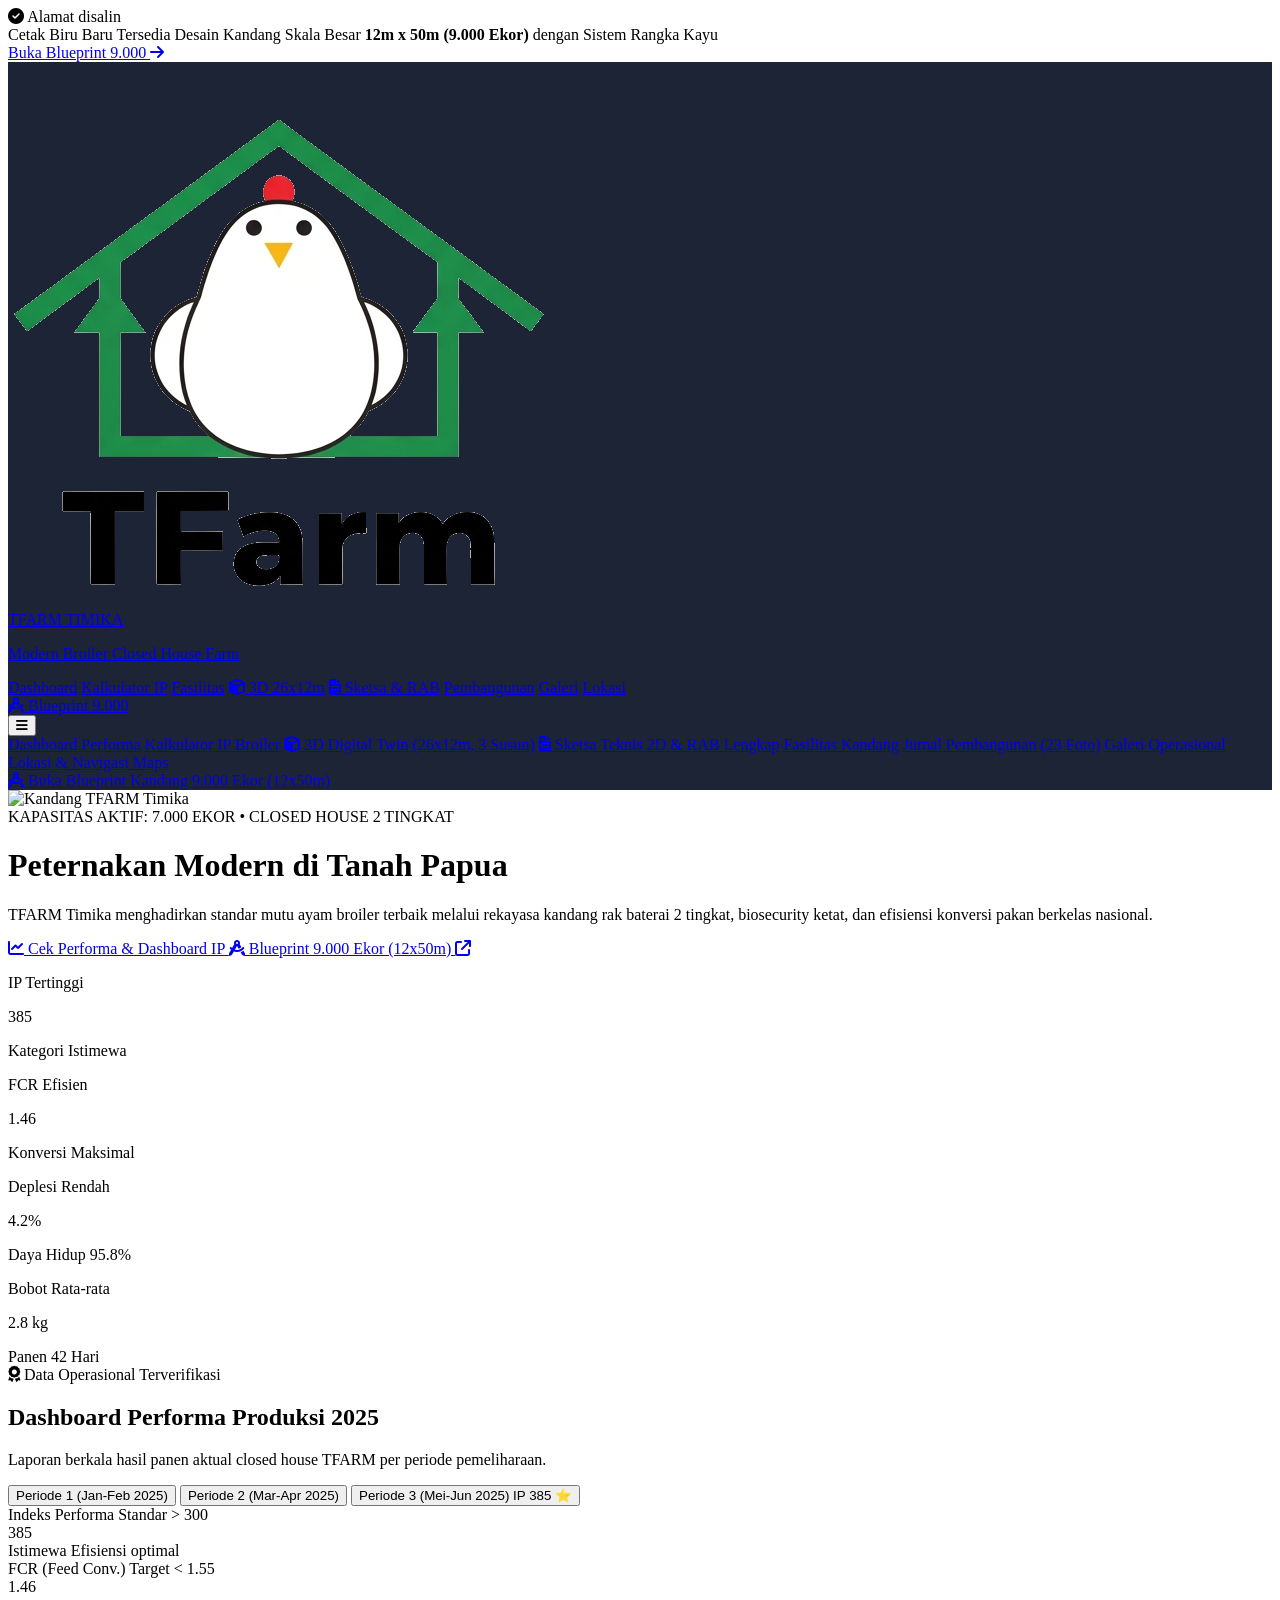
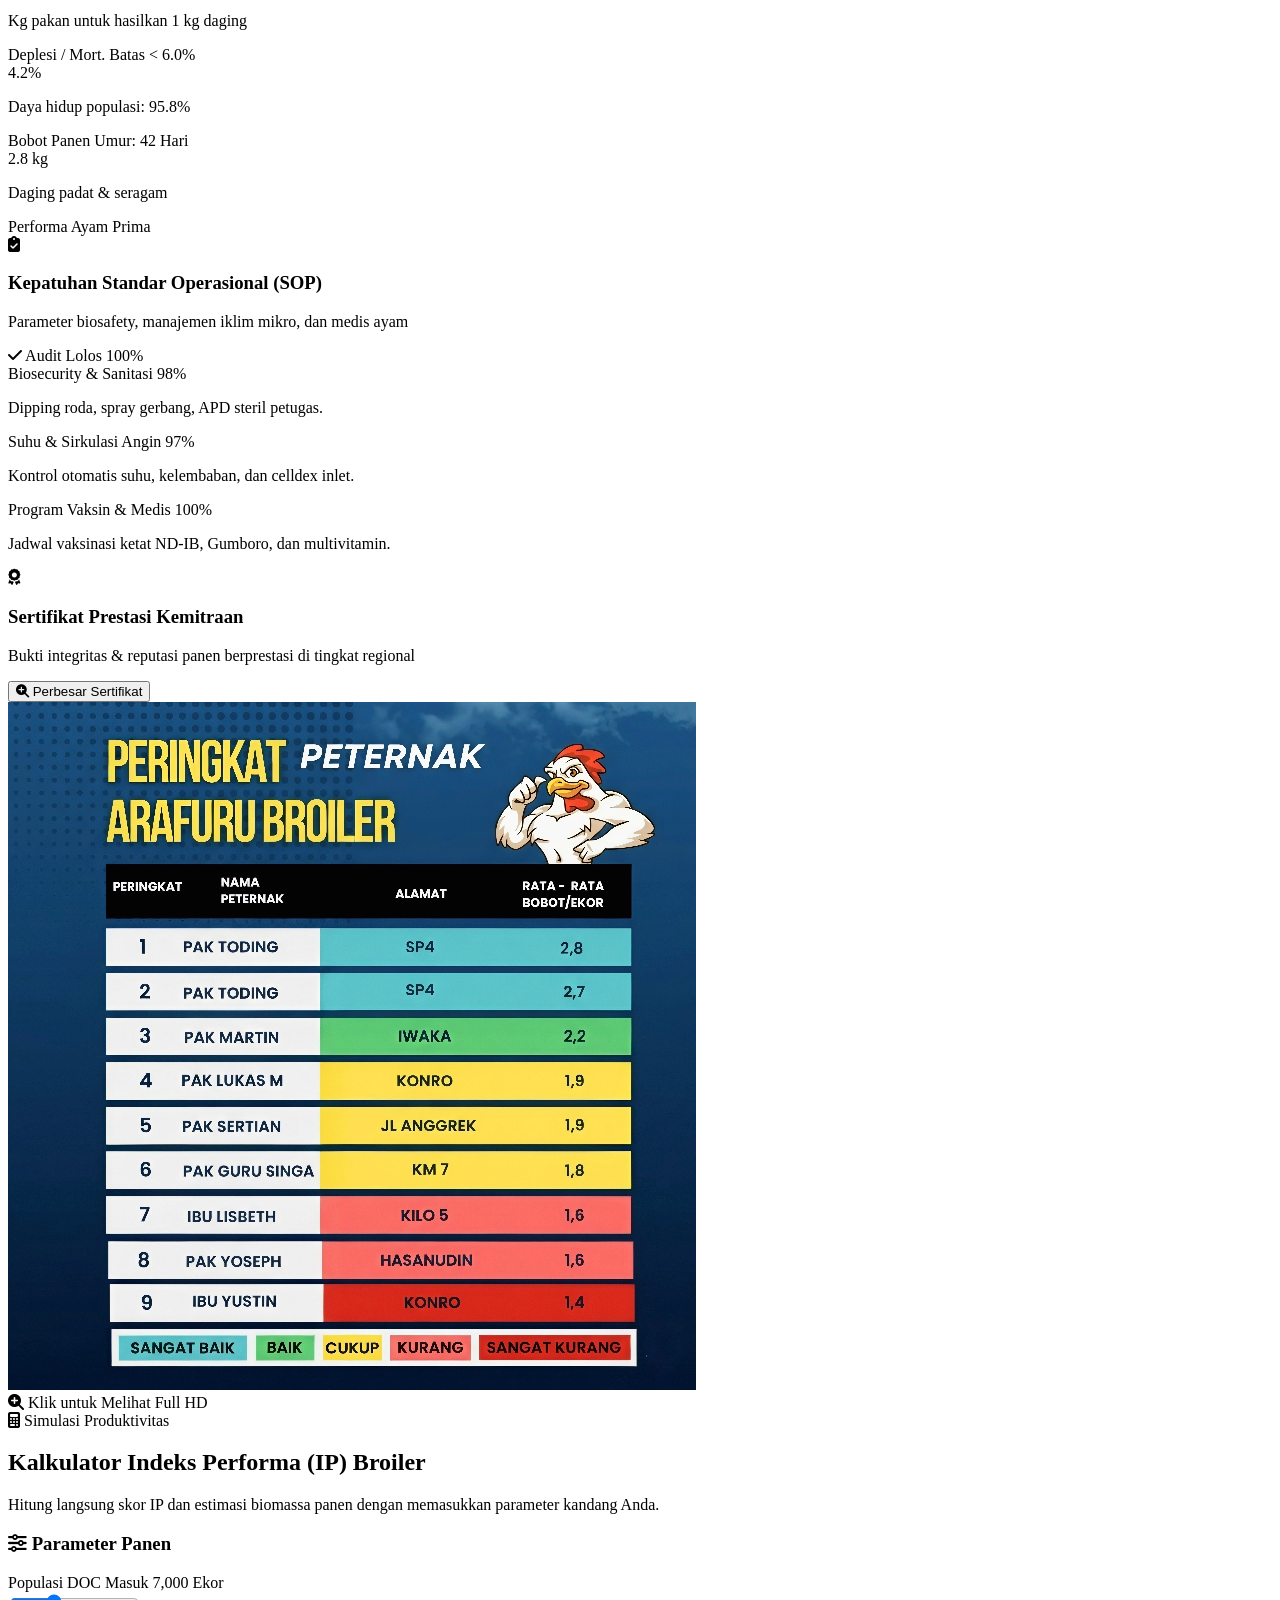
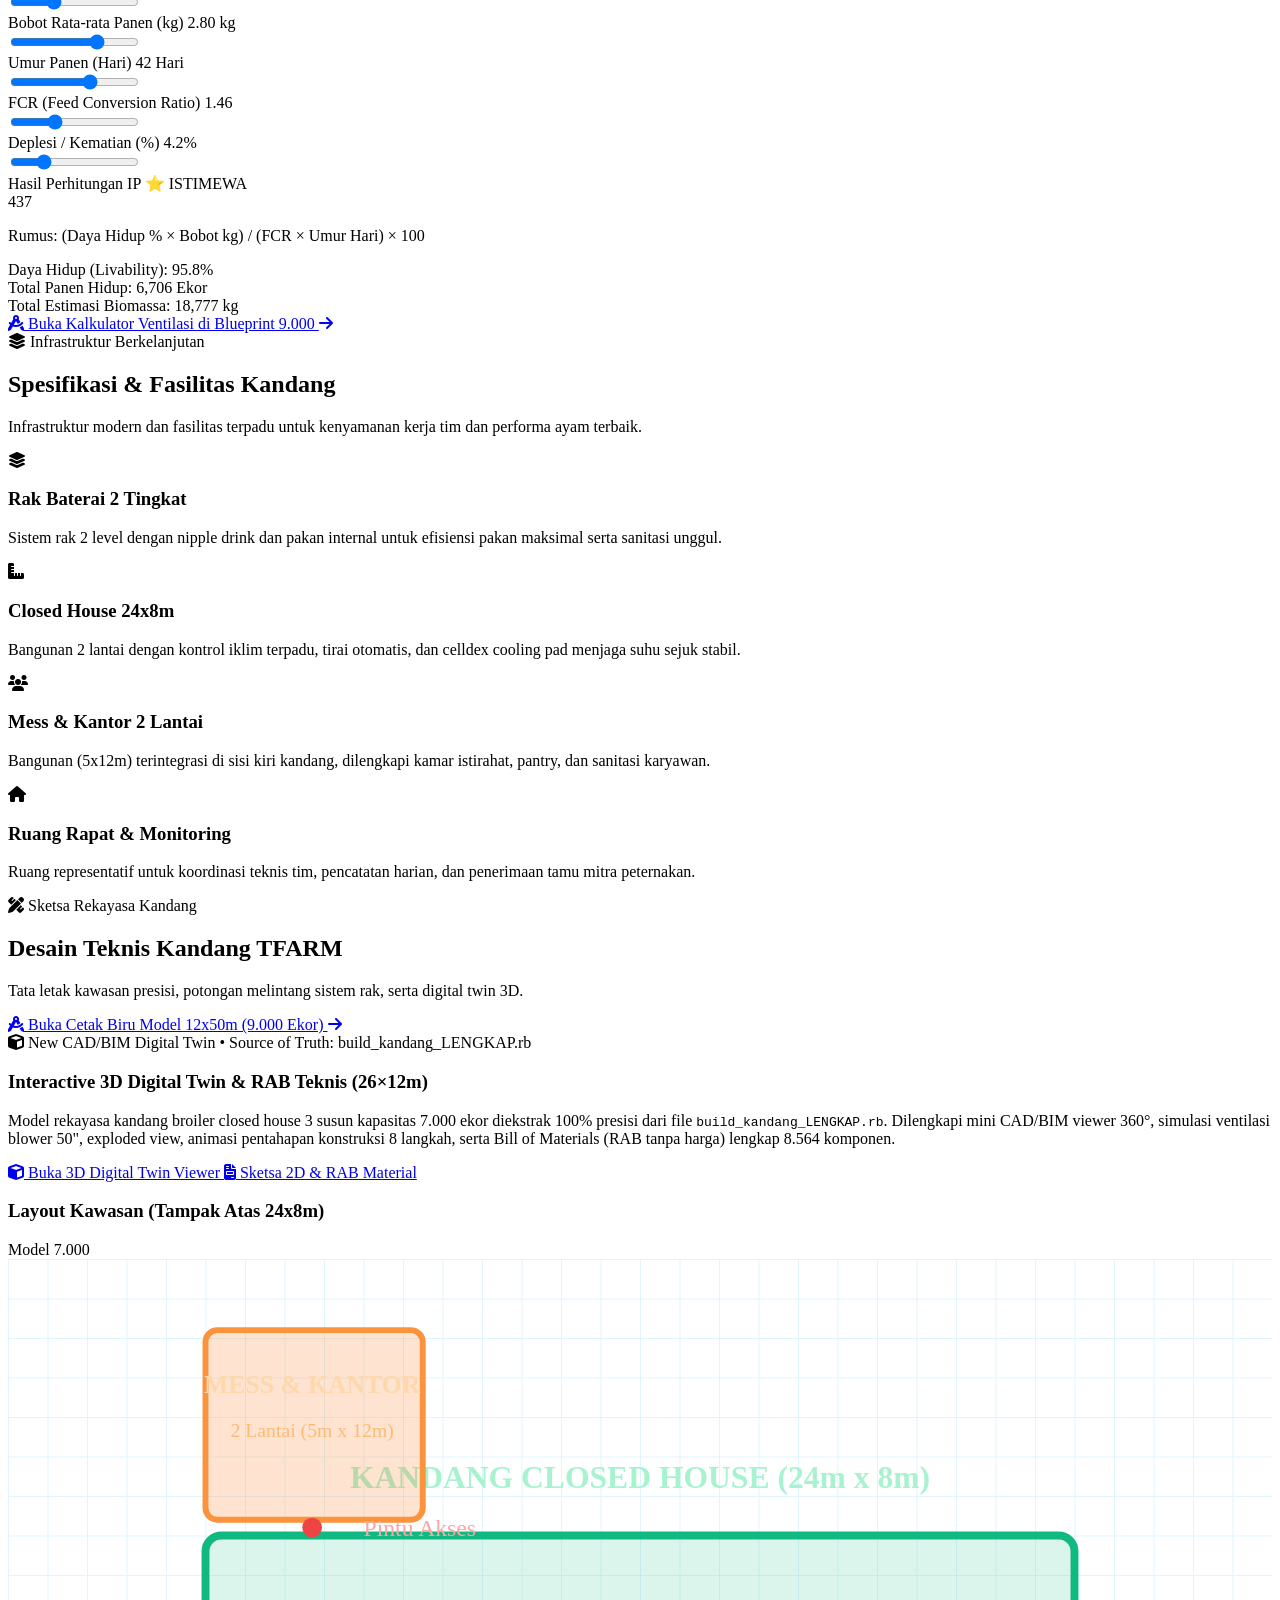
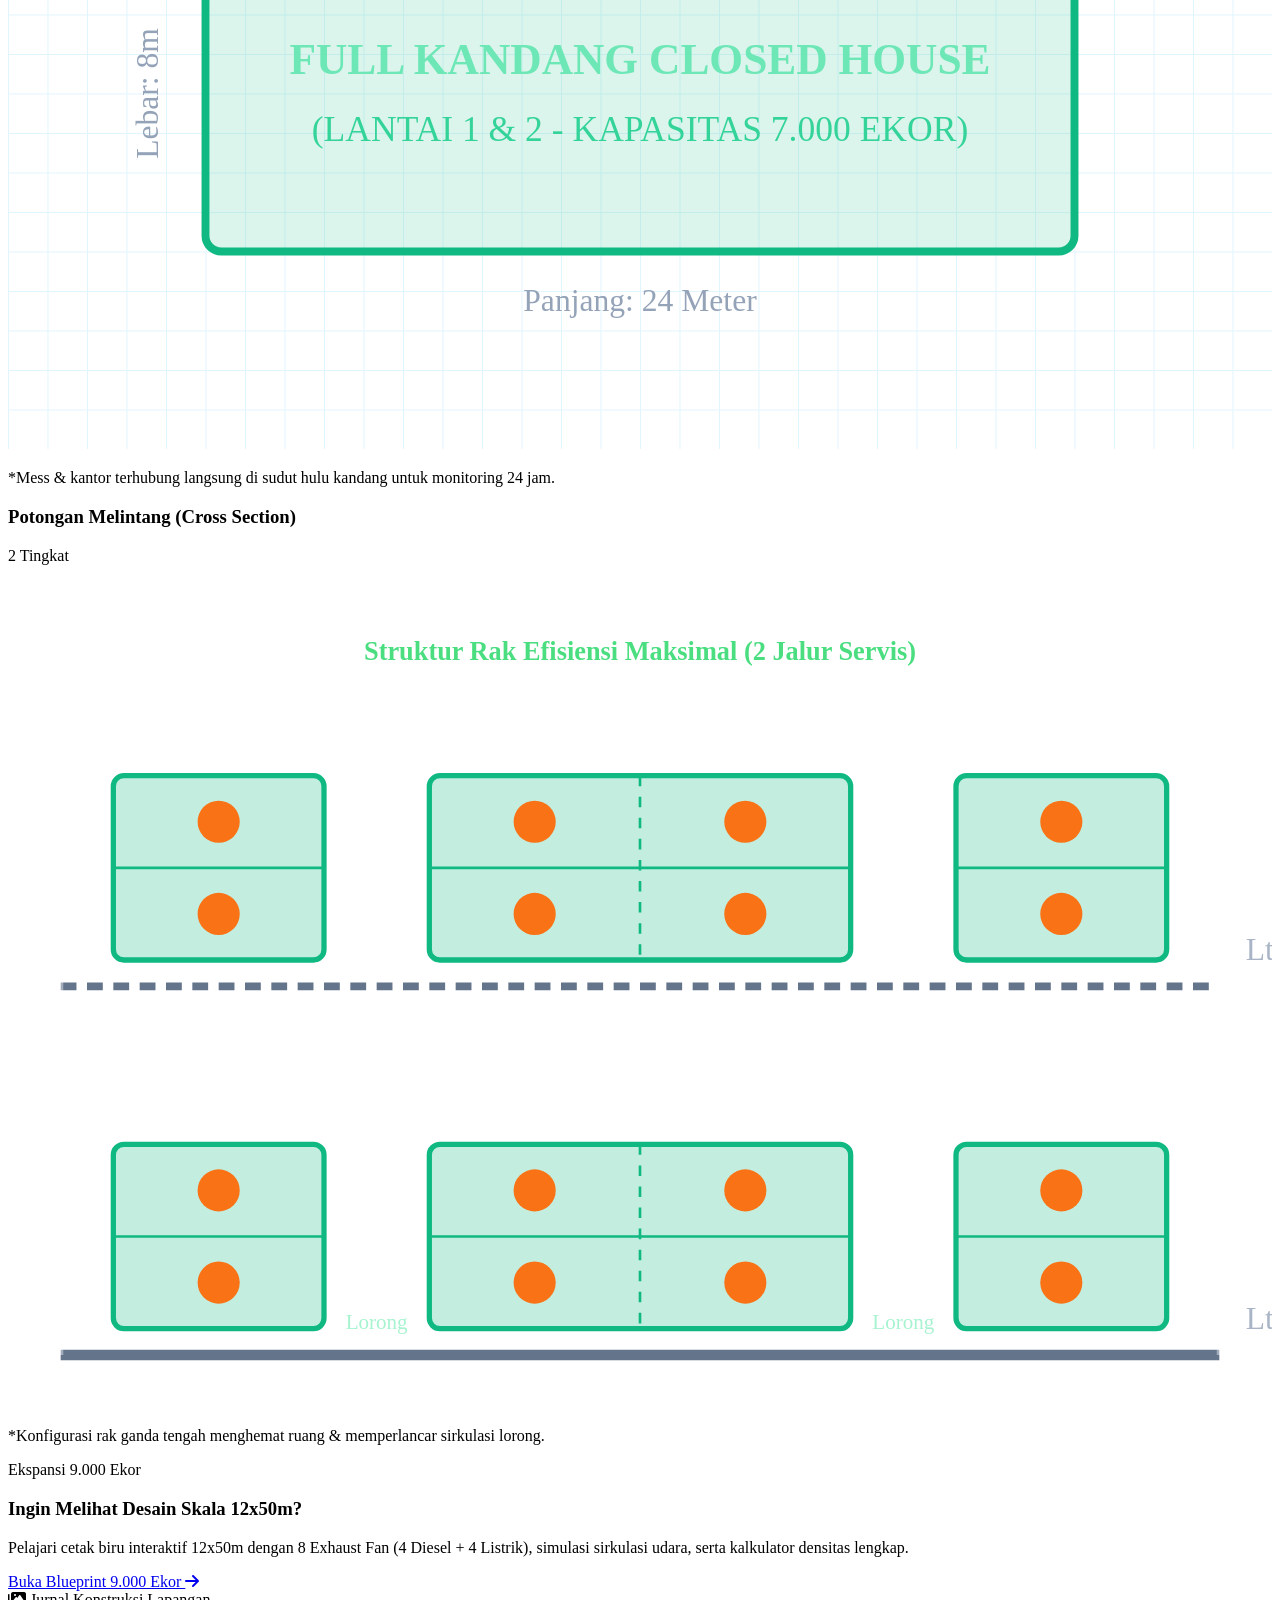
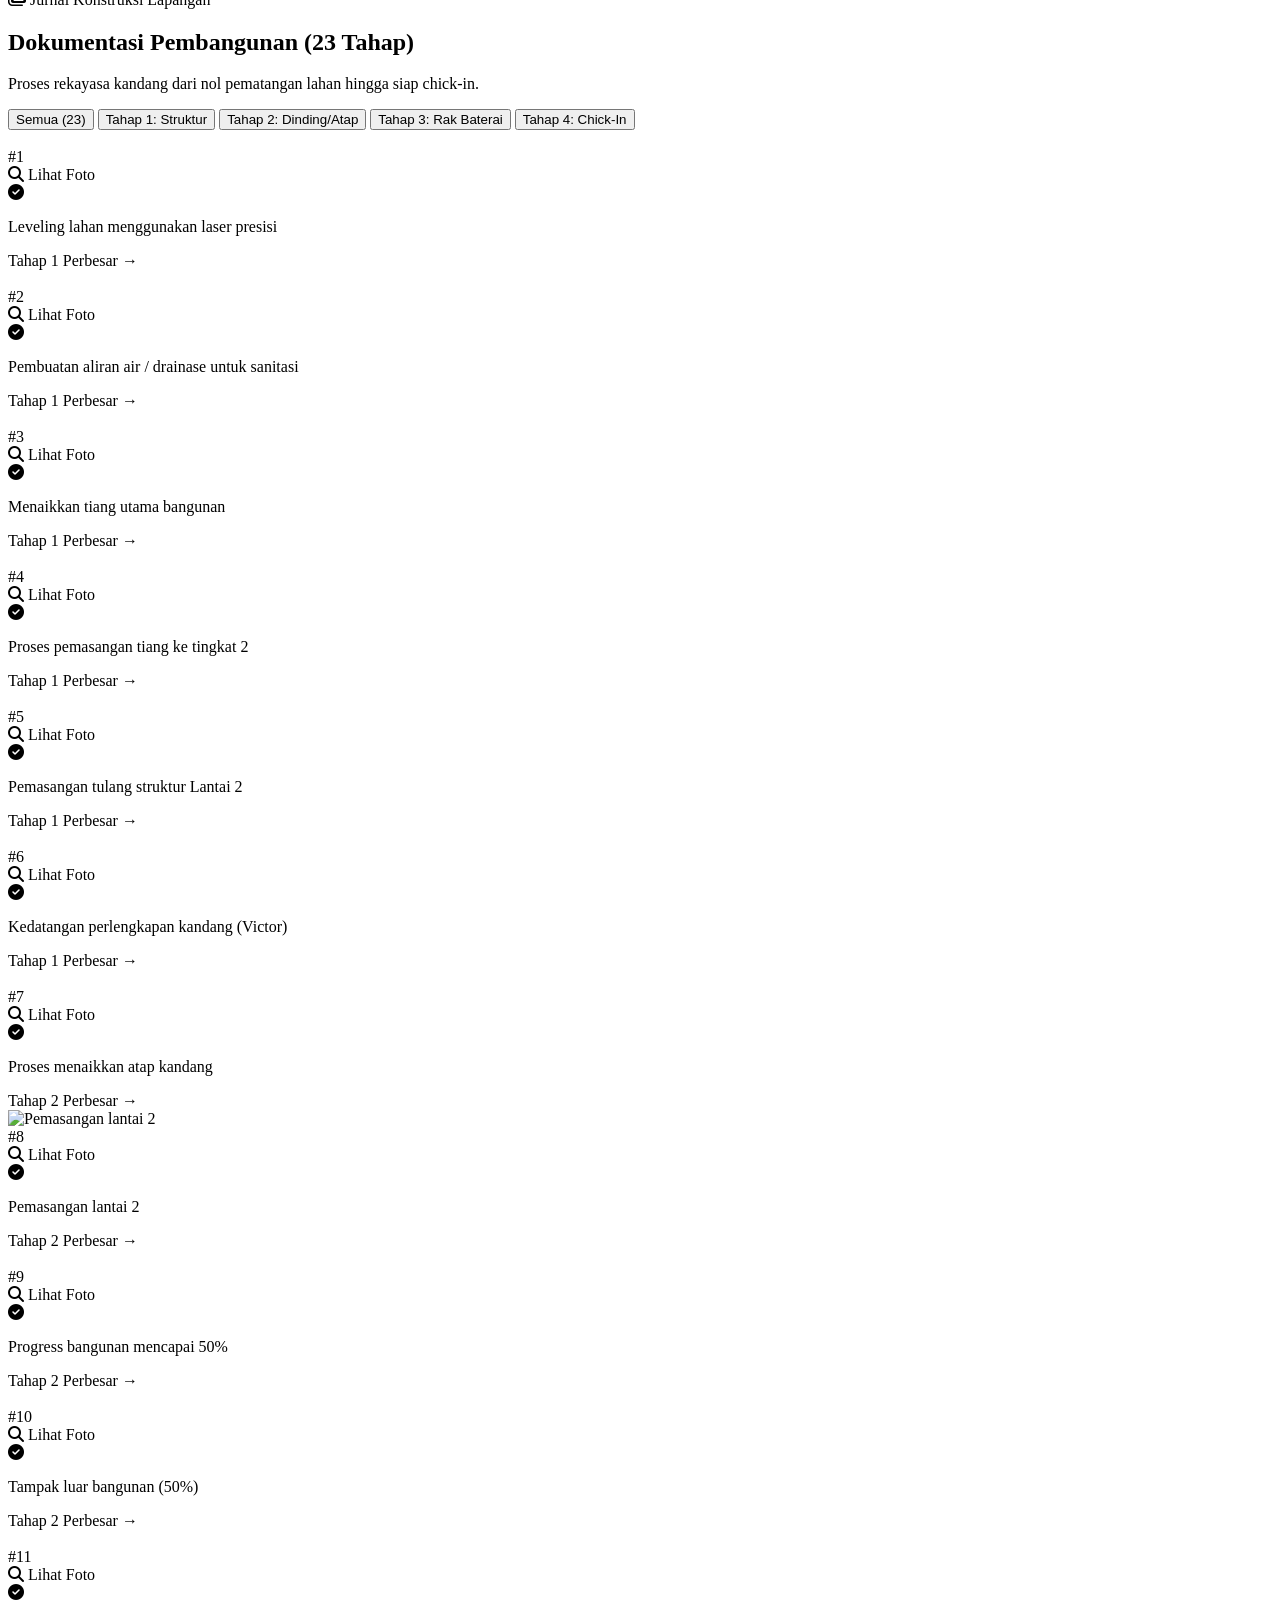
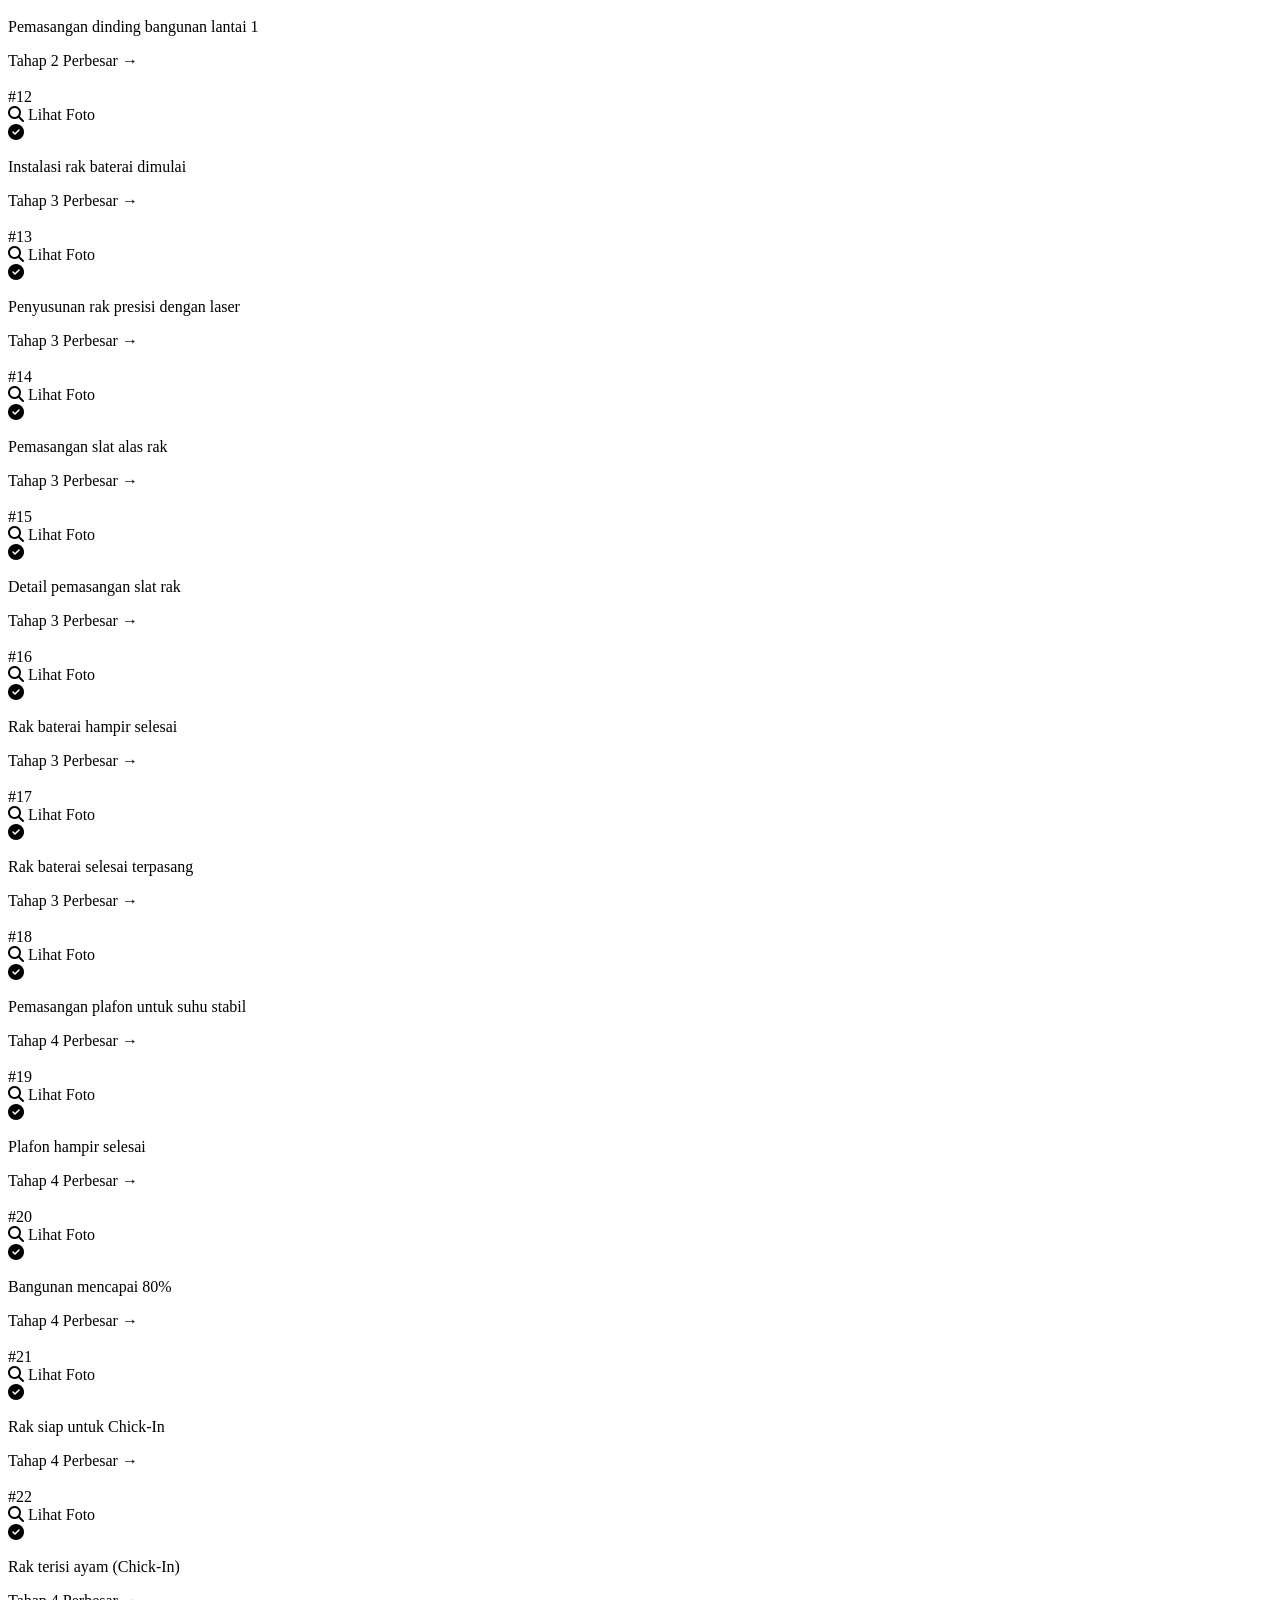
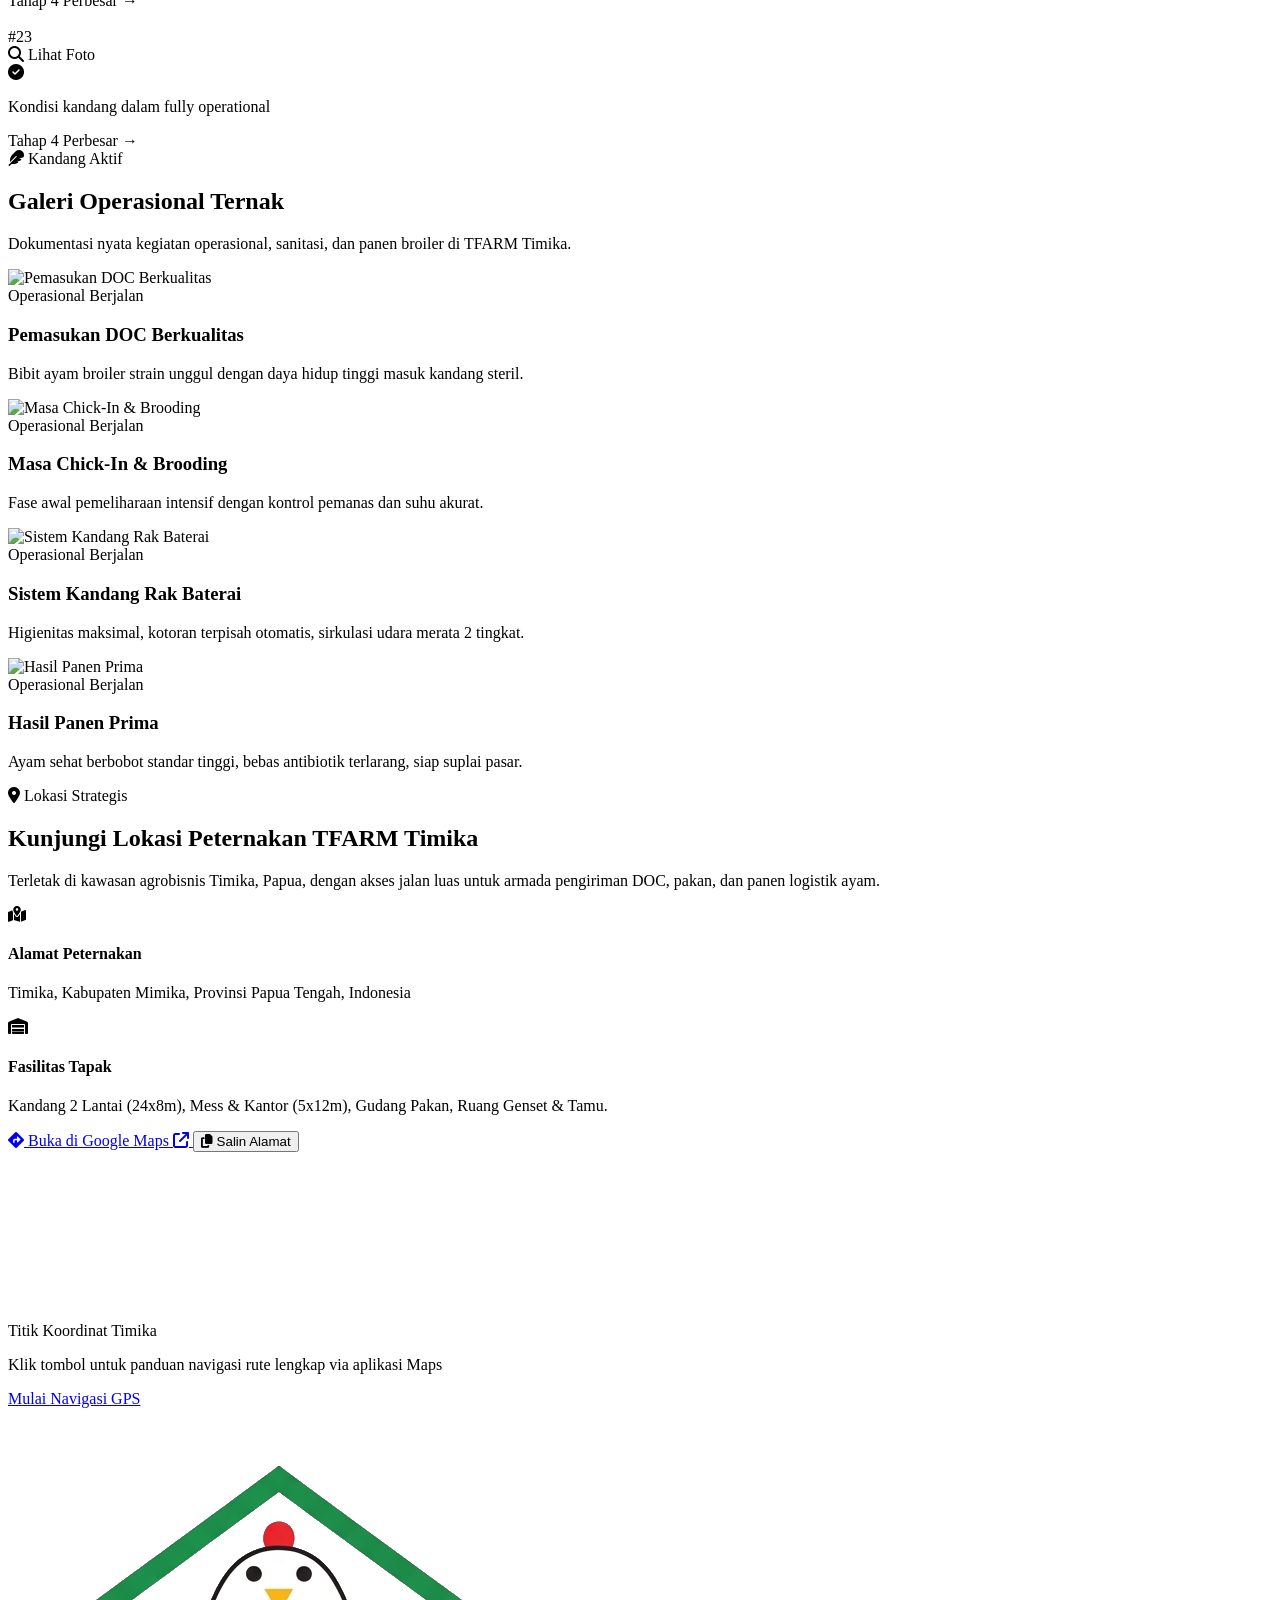
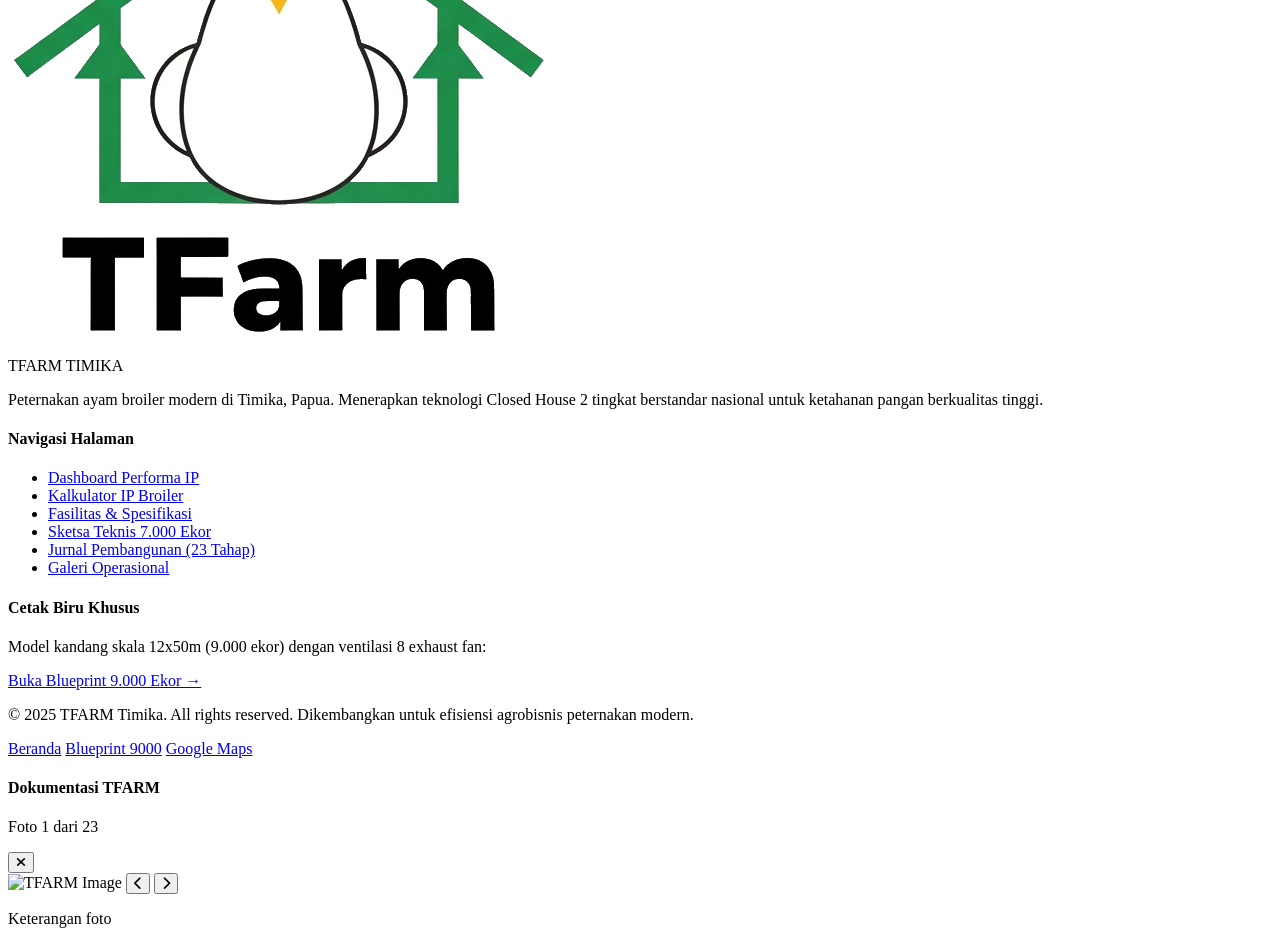
==== commit 16143389: "feat: Add Interactive 3D Digital Twin (kandang-3d) and 2D CAD Technical Drawings + QTO RAB Material " ====
--- a/index.html
+++ b/index.html
@@ -103,18 +103,19 @@
                 
                 <!-- Desktop Menu Navigation -->
                 <div class="hidden lg:flex items-center space-x-1">
-                    <a href="#dashboard" class="hover:bg-slate-800/80 px-3.5 py-2 rounded-xl text-sm font-semibold transition text-slate-200 hover:text-white">Dashboard</a>
-                    <a href="#calculator" class="hover:bg-slate-800/80 px-3.5 py-2 rounded-xl text-sm font-semibold transition text-slate-200 hover:text-white">Kalkulator IP</a>
-                    <a href="#about" class="hover:bg-slate-800/80 px-3.5 py-2 rounded-xl text-sm font-semibold transition text-slate-200 hover:text-white">Fasilitas</a>
-                    <a href="#blueprint" class="hover:bg-slate-800/80 px-3.5 py-2 rounded-xl text-sm font-semibold transition text-slate-200 hover:text-white">Sketsa 7.000</a>
-                    <a href="#construction" class="hover:bg-slate-800/80 px-3.5 py-2 rounded-xl text-sm font-semibold transition text-slate-200 hover:text-white">Pembangunan</a>
-                    <a href="#gallery" class="hover:bg-slate-800/80 px-3.5 py-2 rounded-xl text-sm font-semibold transition text-slate-200 hover:text-white">Galeri</a>
-                    <a href="#location" class="hover:bg-slate-800/80 px-3.5 py-2 rounded-xl text-sm font-semibold transition text-slate-200 hover:text-white">Lokasi</a>
+                    <a href="#dashboard" class="hover:bg-slate-800/80 px-3 py-2 rounded-xl text-sm font-semibold transition text-slate-200 hover:text-white">Dashboard</a>
+                    <a href="#calculator" class="hover:bg-slate-800/80 px-3 py-2 rounded-xl text-sm font-semibold transition text-slate-200 hover:text-white">Kalkulator IP</a>
+                    <a href="#about" class="hover:bg-slate-800/80 px-3 py-2 rounded-xl text-sm font-semibold transition text-slate-200 hover:text-white">Fasilitas</a>
+                    <a href="kandang-3d/index.html" class="bg-sky-500/10 border border-sky-400/30 hover:bg-sky-500/20 px-3 py-2 rounded-xl text-sm font-bold transition text-sky-300 hover:text-white"><i class="fa-solid fa-cube text-sky-400 mr-1"></i> 3D 26x12m</a>
+                    <a href="sketsa-rab-26x12.html" class="bg-emerald-500/10 border border-emerald-400/30 hover:bg-emerald-500/20 px-3 py-2 rounded-xl text-sm font-bold transition text-emerald-300 hover:text-white"><i class="fa-solid fa-file-invoice text-emerald-400 mr-1"></i> Sketsa & RAB</a>
+                    <a href="#construction" class="hover:bg-slate-800/80 px-3 py-2 rounded-xl text-sm font-semibold transition text-slate-200 hover:text-white">Pembangunan</a>
+                    <a href="#gallery" class="hover:bg-slate-800/80 px-3 py-2 rounded-xl text-sm font-semibold transition text-slate-200 hover:text-white">Galeri</a>
+                    <a href="#location" class="hover:bg-slate-800/80 px-3 py-2 rounded-xl text-sm font-semibold transition text-slate-200 hover:text-white">Lokasi</a>
                 </div>
 
                 <!-- Header Right Action -->
                 <div class="hidden md:flex items-center space-x-3">
-                    <a href="9000.html" class="inline-flex items-center gap-2 bg-gradient-to-r from-amber-400 to-amber-500 hover:from-amber-300 hover:to-amber-400 text-slate-950 font-bold px-4 py-2.5 rounded-xl text-sm shadow-md transition transform hover:-translate-y-0.5">
+                    <a href="9000.html" class="inline-flex items-center gap-2 bg-gradient-to-r from-amber-400 to-amber-500 hover:from-amber-300 hover:to-amber-400 text-slate-950 font-bold px-3.5 py-2.5 rounded-xl text-sm shadow-md transition transform hover:-translate-y-0.5">
                         <i class="fa-solid fa-drafting-compass"></i> Blueprint 9.000
                     </a>
                 </div>
@@ -137,13 +138,14 @@
         <div id="mobile-menu" class="hidden lg:hidden bg-slate-950 border-t border-slate-800 px-4 pt-3 pb-6 space-y-2 shadow-2xl">
             <a href="#dashboard" onclick="toggleMobileMenu()" class="block px-4 py-2.5 rounded-xl text-sm font-bold text-white bg-slate-800/60 hover:bg-slate-800">Dashboard Performa</a>
             <a href="#calculator" onclick="toggleMobileMenu()" class="block px-4 py-2.5 rounded-xl text-sm font-medium text-slate-200 hover:bg-slate-800/60">Kalkulator IP Broiler</a>
+            <a href="kandang-3d/index.html" class="block px-4 py-2.5 rounded-xl text-sm font-bold text-sky-300 bg-sky-950/60 border border-sky-500/30"><i class="fa-solid fa-cube text-sky-400 mr-2"></i> 3D Digital Twin (26x12m, 3 Susun)</a>
+            <a href="sketsa-rab-26x12.html" class="block px-4 py-2.5 rounded-xl text-sm font-bold text-emerald-300 bg-emerald-950/60 border border-emerald-500/30"><i class="fa-solid fa-file-invoice text-emerald-400 mr-2"></i> Sketsa Teknis 2D & RAB Lengkap</a>
             <a href="#about" onclick="toggleMobileMenu()" class="block px-4 py-2.5 rounded-xl text-sm font-medium text-slate-200 hover:bg-slate-800/60">Fasilitas Kandang</a>
-            <a href="#blueprint" onclick="toggleMobileMenu()" class="block px-4 py-2.5 rounded-xl text-sm font-medium text-slate-200 hover:bg-slate-800/60">Sketsa Teknis 7.000</a>
             <a href="#construction" onclick="toggleMobileMenu()" class="block px-4 py-2.5 rounded-xl text-sm font-medium text-slate-200 hover:bg-slate-800/60">Jurnal Pembangunan (23 Foto)</a>
             <a href="#gallery" onclick="toggleMobileMenu()" class="block px-4 py-2.5 rounded-xl text-sm font-medium text-slate-200 hover:bg-slate-800/60">Galeri Operasional</a>
             <a href="#location" onclick="toggleMobileMenu()" class="block px-4 py-2.5 rounded-xl text-sm font-medium text-slate-200 hover:bg-slate-800/60">Lokasi & Navigasi Maps</a>
             
-            <div class="pt-2 border-t border-slate-800">
+            <div class="pt-2 border-t border-slate-800 space-y-2">
                 <a href="9000.html" class="flex items-center justify-center gap-2 w-full bg-amber-400 hover:bg-amber-300 text-slate-950 font-bold px-4 py-3 rounded-xl text-sm shadow-lg">
                     <i class="fa-solid fa-drafting-compass"></i> Buka Blueprint Kandang 9.000 Ekor (12x50m)
                 </a>
@@ -627,18 +629,41 @@
     <section id="blueprint" class="py-20 bg-slate-900 text-white relative overflow-hidden">
         <div class="max-w-7xl mx-auto px-4 sm:px-6 lg:px-8 relative z-10">
             
-            <div class="flex flex-col lg:flex-row lg:items-end justify-between mb-12 gap-6">
+            <div class="flex flex-col lg:flex-row lg:items-end justify-between mb-8 gap-6">
                 <div>
                     <div class="inline-flex items-center gap-2 bg-emerald-500/20 text-emerald-300 border border-emerald-500/30 text-xs font-extrabold px-3 py-1 rounded-full uppercase tracking-wider mb-3">
                         <i class="fa-solid fa-pen-ruler text-emerald-400"></i> Sketsa Rekayasa Kandang
                     </div>
-                    <h2 class="text-3xl sm:text-4xl font-black tracking-tight">Desain Teknis Kandang TFARM (24x8m)</h2>
-                    <p class="mt-2 text-slate-300 text-sm sm:text-base">Tata letak kawasan presisi dan potongan melintang sistem rak ganda.</p>
+                    <h2 class="text-3xl sm:text-4xl font-black tracking-tight">Desain Teknis Kandang TFARM</h2>
+                    <p class="mt-2 text-slate-300 text-sm sm:text-base">Tata letak kawasan presisi, potongan melintang sistem rak, serta digital twin 3D.</p>
                 </div>
 
                 <a href="9000.html" class="inline-flex items-center gap-2 bg-amber-400 hover:bg-amber-300 text-slate-950 font-bold px-5 py-3 rounded-2xl text-sm transition shadow-lg self-start lg:self-auto">
                     <i class="fa-solid fa-drafting-compass"></i> Buka Cetak Biru Model 12x50m (9.000 Ekor) <i class="fa-solid fa-arrow-right ml-1"></i>
                 </a>
+            </div>
+
+            <!-- HIGHLIGHT CARD: 3D DIGITAL TWIN & SKETSA TEKNIS 26x12m -->
+            <div class="mb-12 bg-gradient-to-r from-sky-950/90 via-slate-900/90 to-emerald-950/90 border-2 border-sky-500/50 rounded-3xl p-6 sm:p-8 shadow-2xl backdrop-blur-md relative overflow-hidden">
+                <div class="flex flex-col lg:flex-row items-center justify-between gap-6 relative z-10">
+                    <div class="space-y-3 max-w-2xl">
+                        <div class="inline-flex items-center gap-2 bg-sky-500/20 text-sky-300 border border-sky-400/30 text-xs font-bold px-3 py-1 rounded-full uppercase tracking-wider">
+                            <i class="fa-solid fa-cube text-sky-400"></i> New CAD/BIM Digital Twin • Source of Truth: build_kandang_LENGKAP.rb
+                        </div>
+                        <h3 class="text-2xl sm:text-3xl font-extrabold text-white">Interactive 3D Digital Twin & RAB Teknis (26×12m)</h3>
+                        <p class="text-slate-300 text-sm leading-relaxed">
+                            Model rekayasa kandang broiler closed house 3 susun kapasitas 7.000 ekor diekstrak 100% presisi dari file <code>build_kandang_LENGKAP.rb</code>. Dilengkapi mini CAD/BIM viewer 360°, simulasi ventilasi blower 50", exploded view, animasi pentahapan konstruksi 8 langkah, serta Bill of Materials (RAB tanpa harga) lengkap 8.564 komponen.
+                        </p>
+                    </div>
+                    <div class="flex flex-col sm:flex-row gap-3 w-full lg:w-auto flex-shrink-0">
+                        <a href="kandang-3d/index.html" class="inline-flex items-center justify-center gap-2 bg-gradient-to-r from-sky-400 to-sky-500 hover:from-sky-300 hover:to-sky-400 text-slate-950 font-extrabold px-6 py-3.5 rounded-2xl text-sm shadow-xl transition transform hover:-translate-y-0.5">
+                            <i class="fa-solid fa-cube text-base"></i> Buka 3D Digital Twin Viewer
+                        </a>
+                        <a href="sketsa-rab-26x12.html" class="inline-flex items-center justify-center gap-2 bg-slate-800 hover:bg-slate-700 text-emerald-300 border border-emerald-500/40 font-bold px-5 py-3.5 rounded-2xl text-sm transition shadow-lg">
+                            <i class="fa-solid fa-file-invoice text-base"></i> Sketsa 2D & RAB Material
+                        </a>
+                    </div>
+                </div>
             </div>
 
             <div class="grid grid-cols-1 lg:grid-cols-2 gap-8 mb-10">
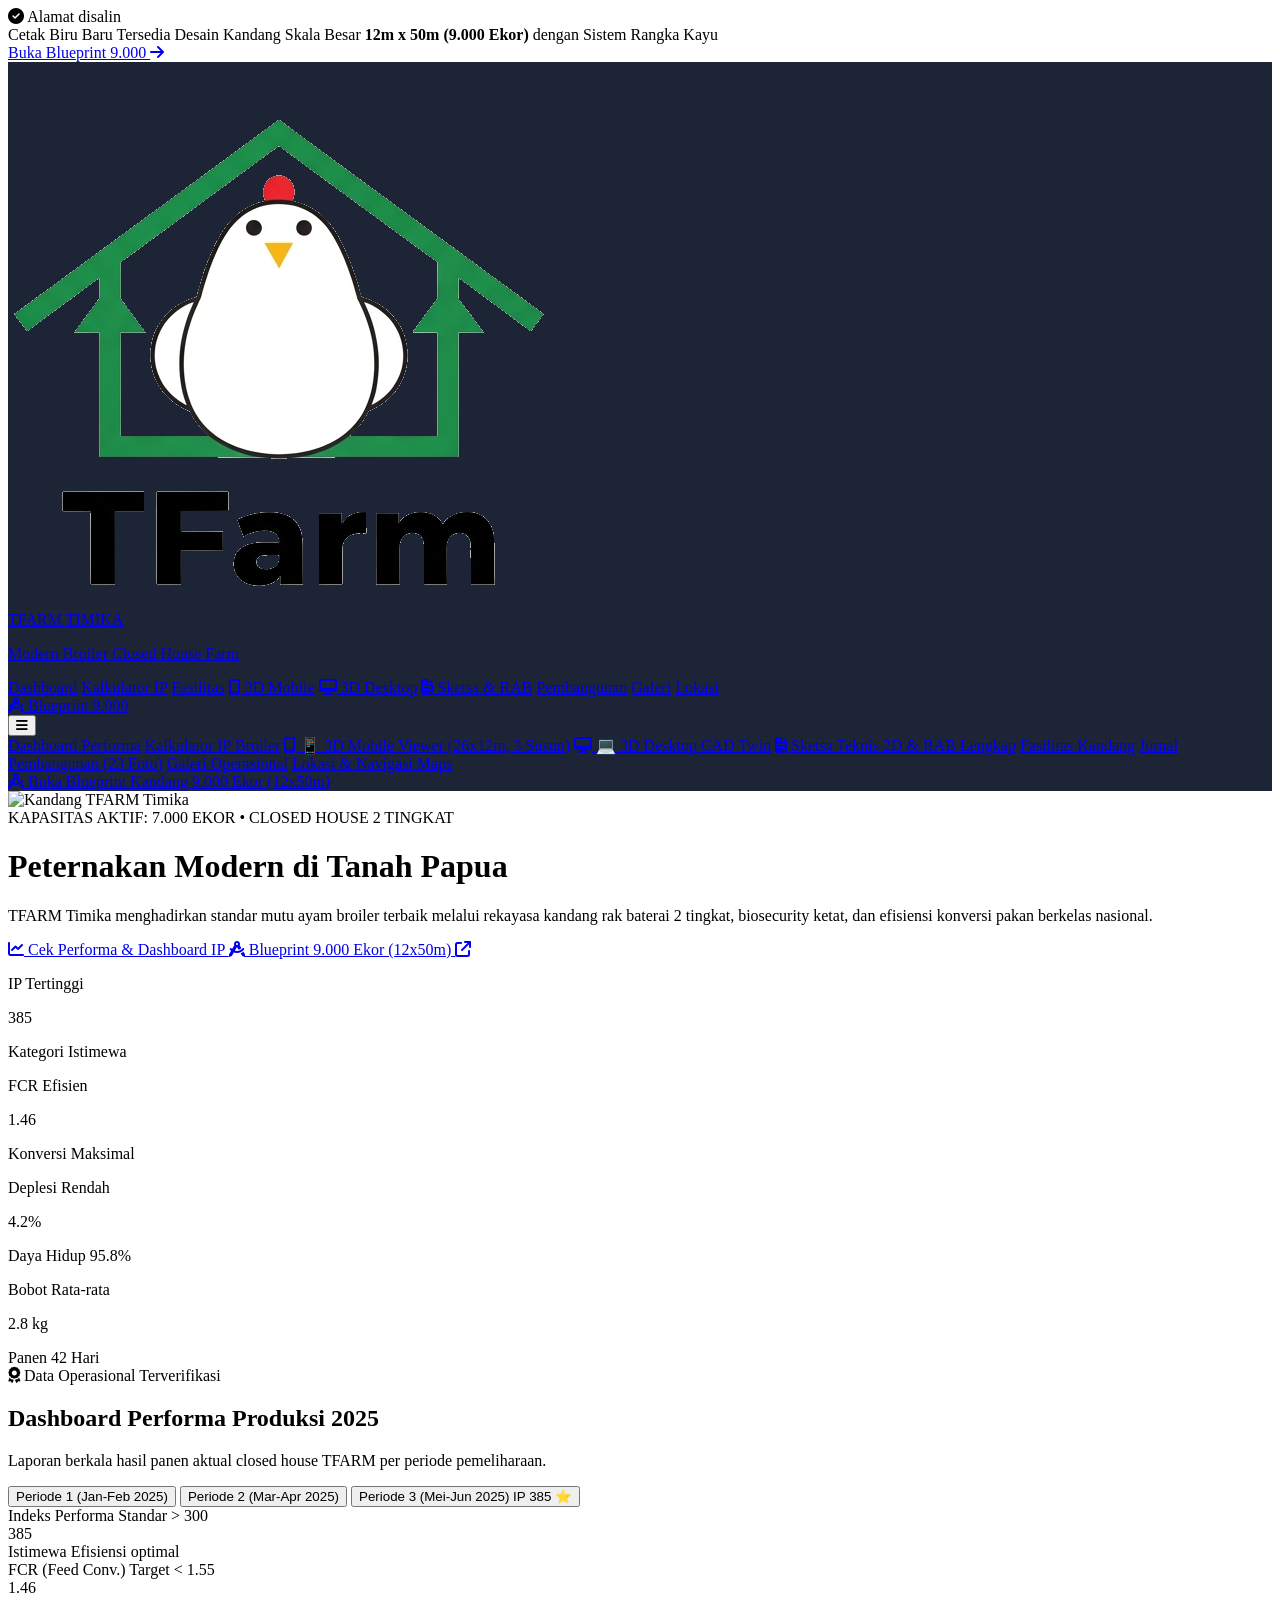
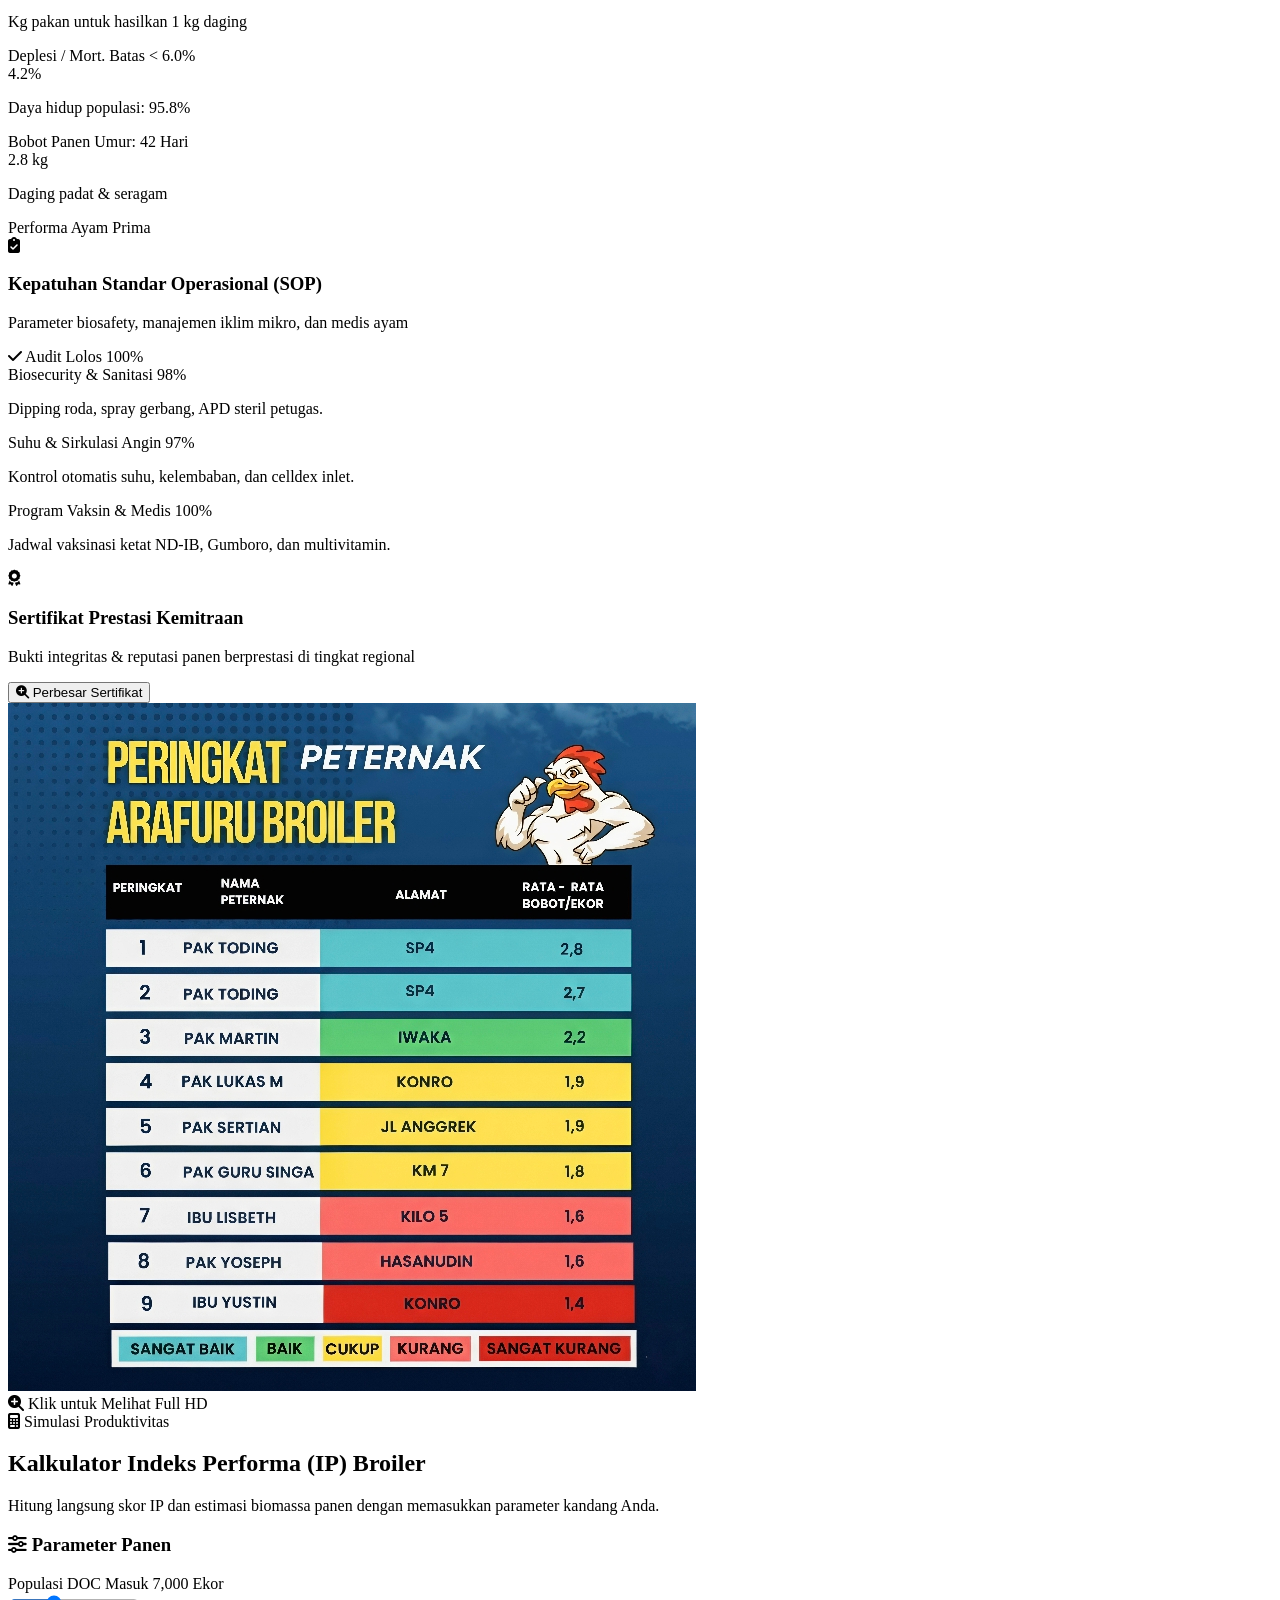
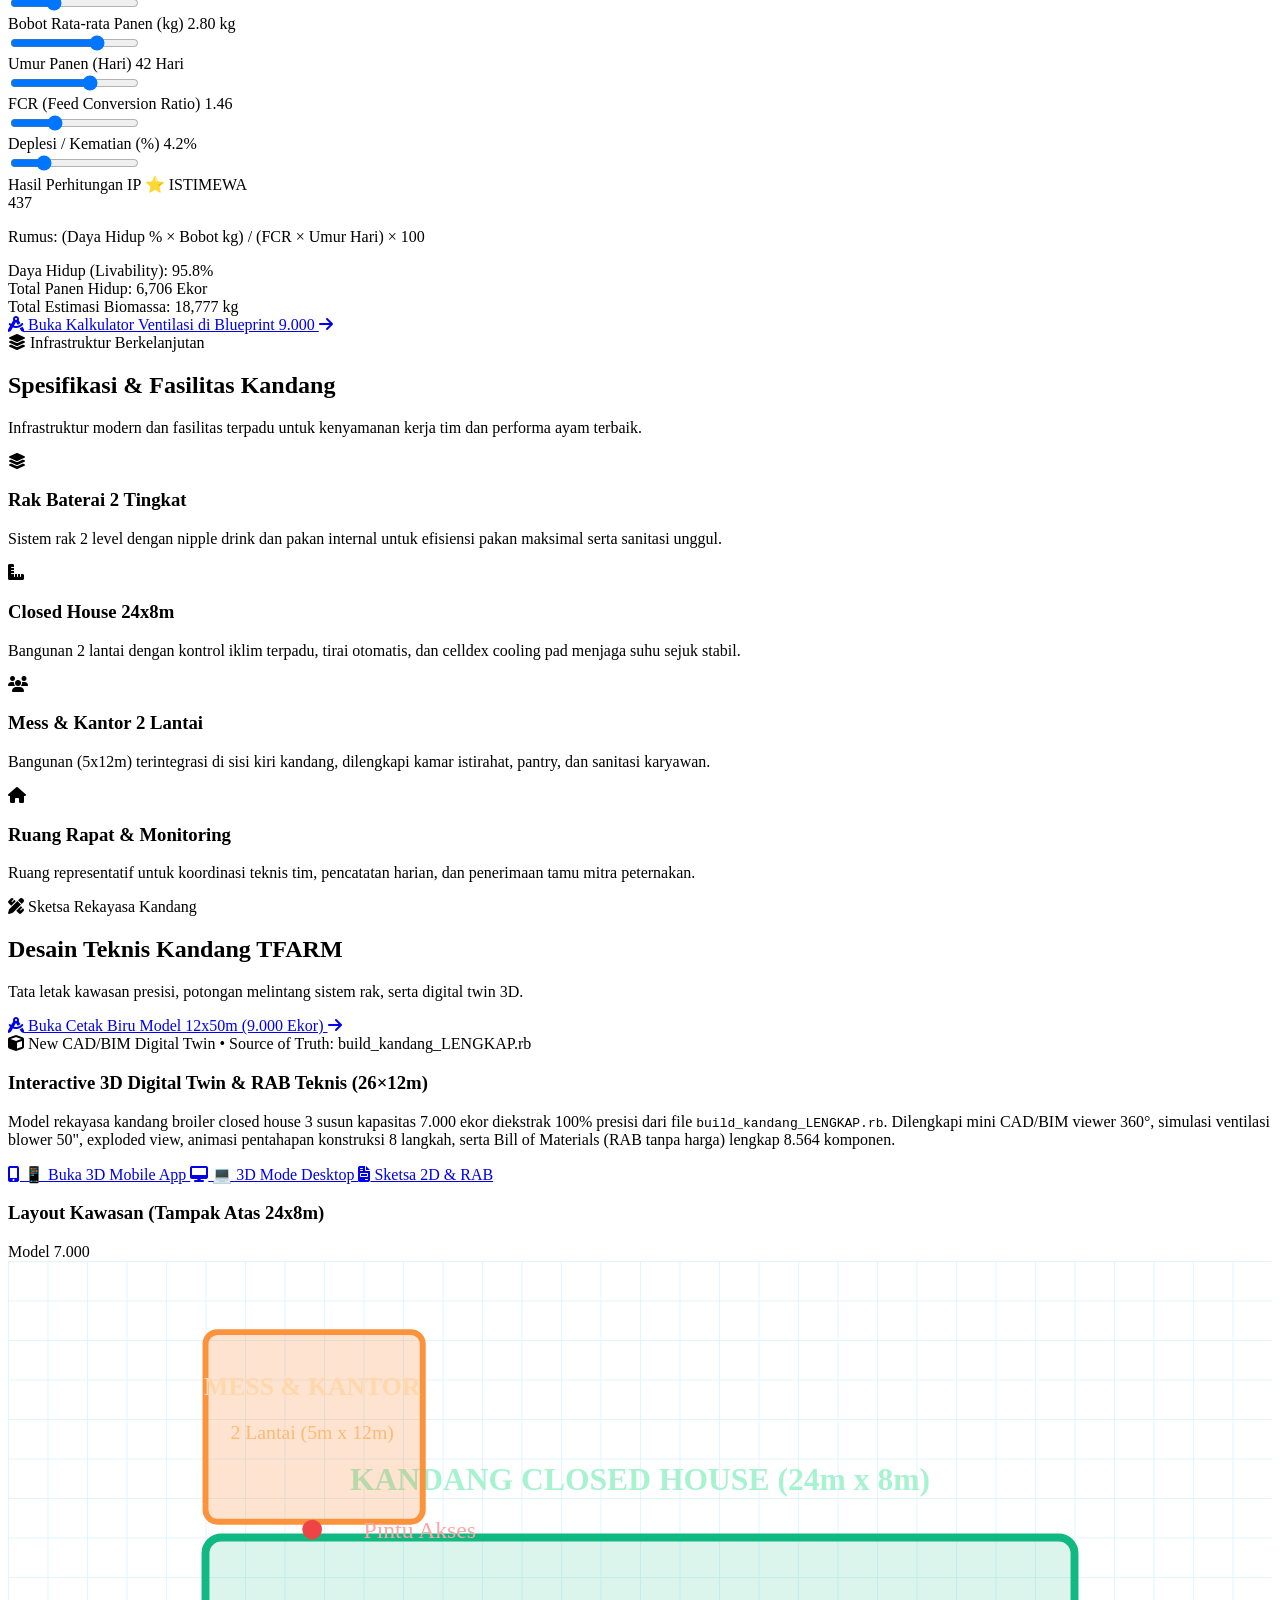
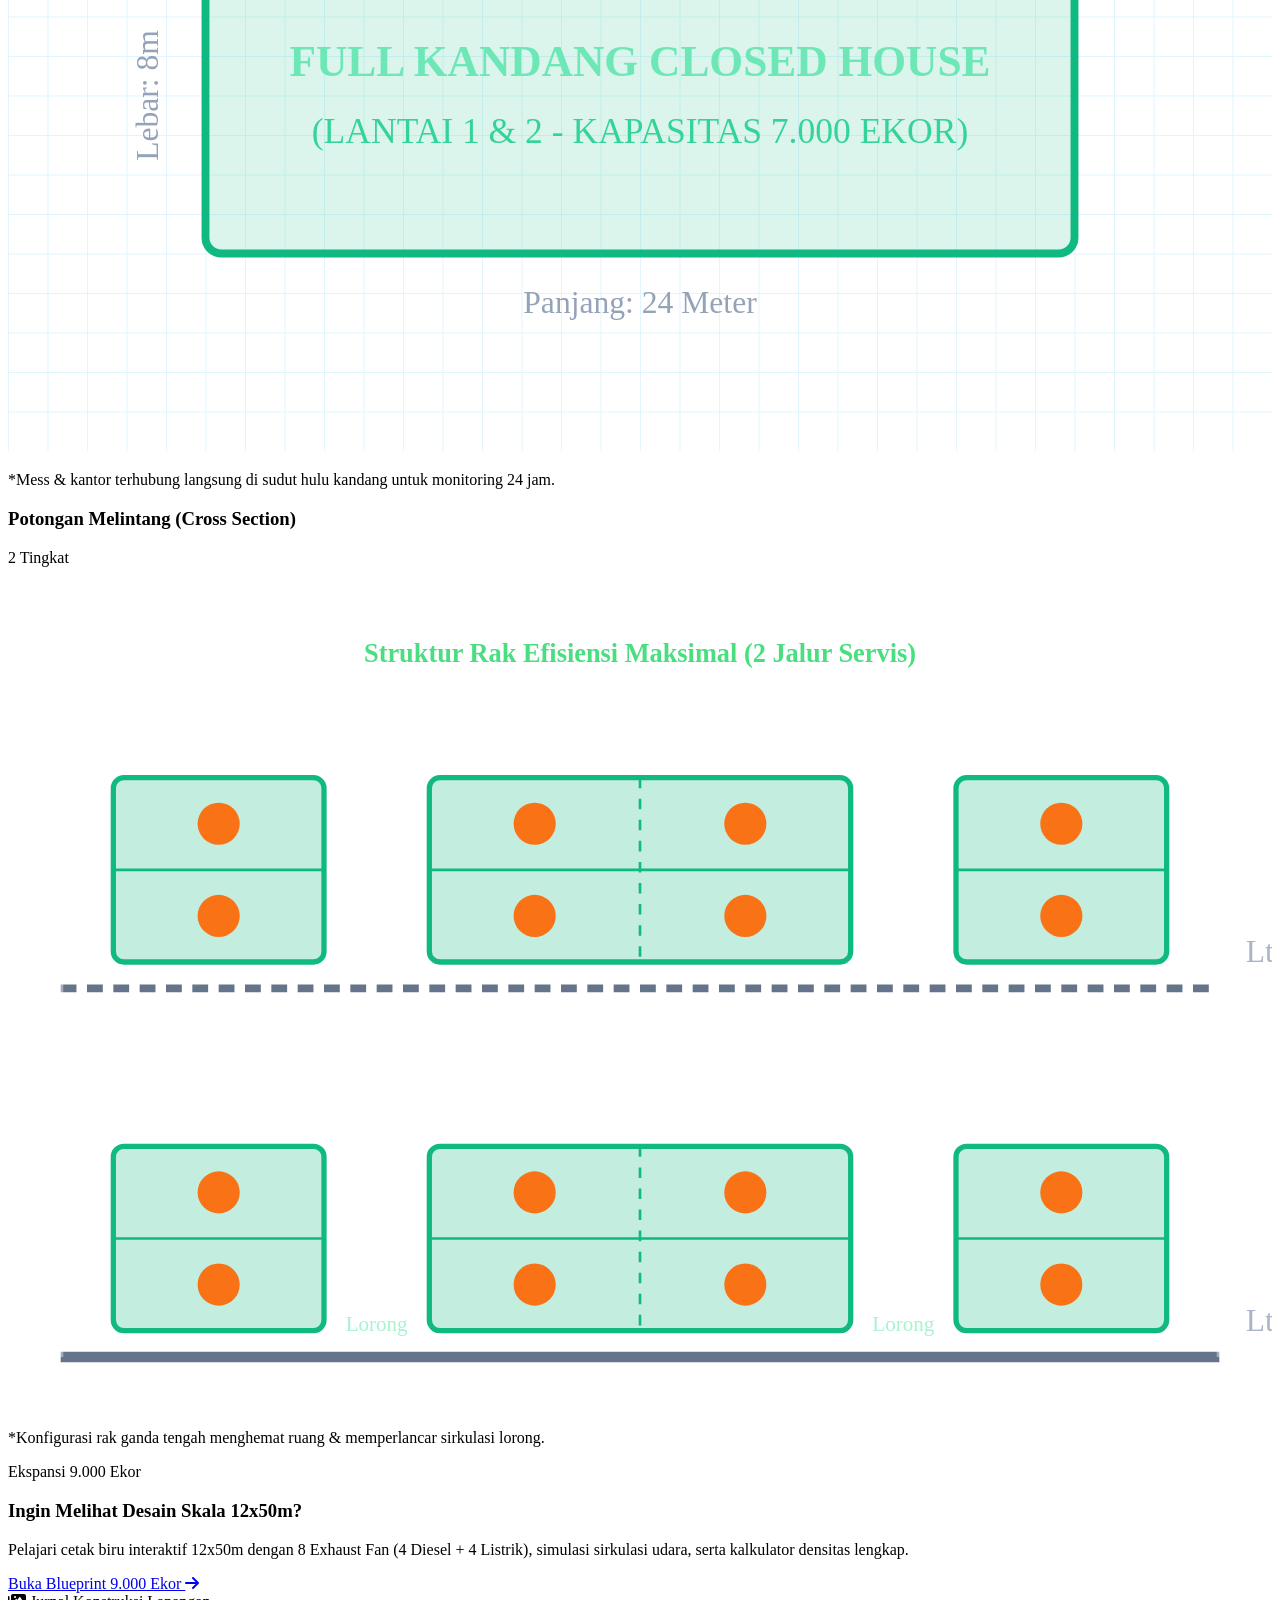
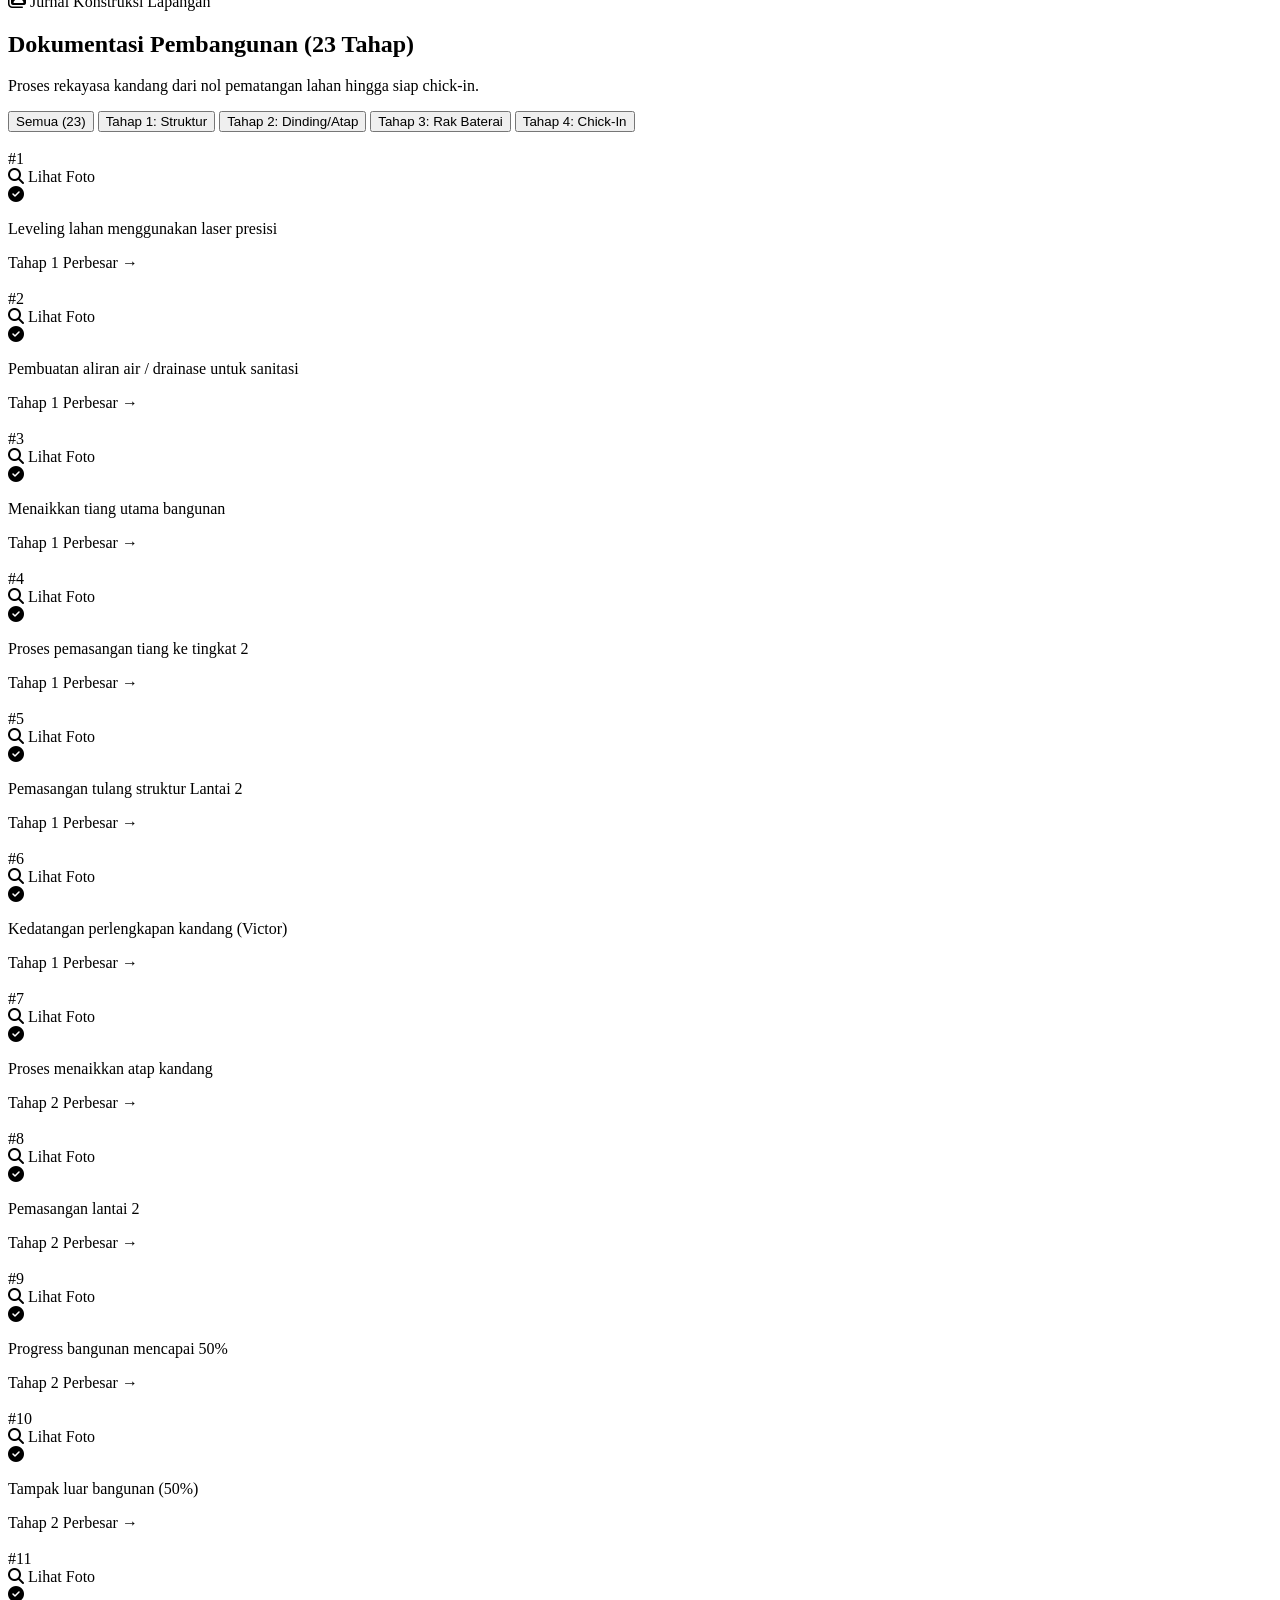
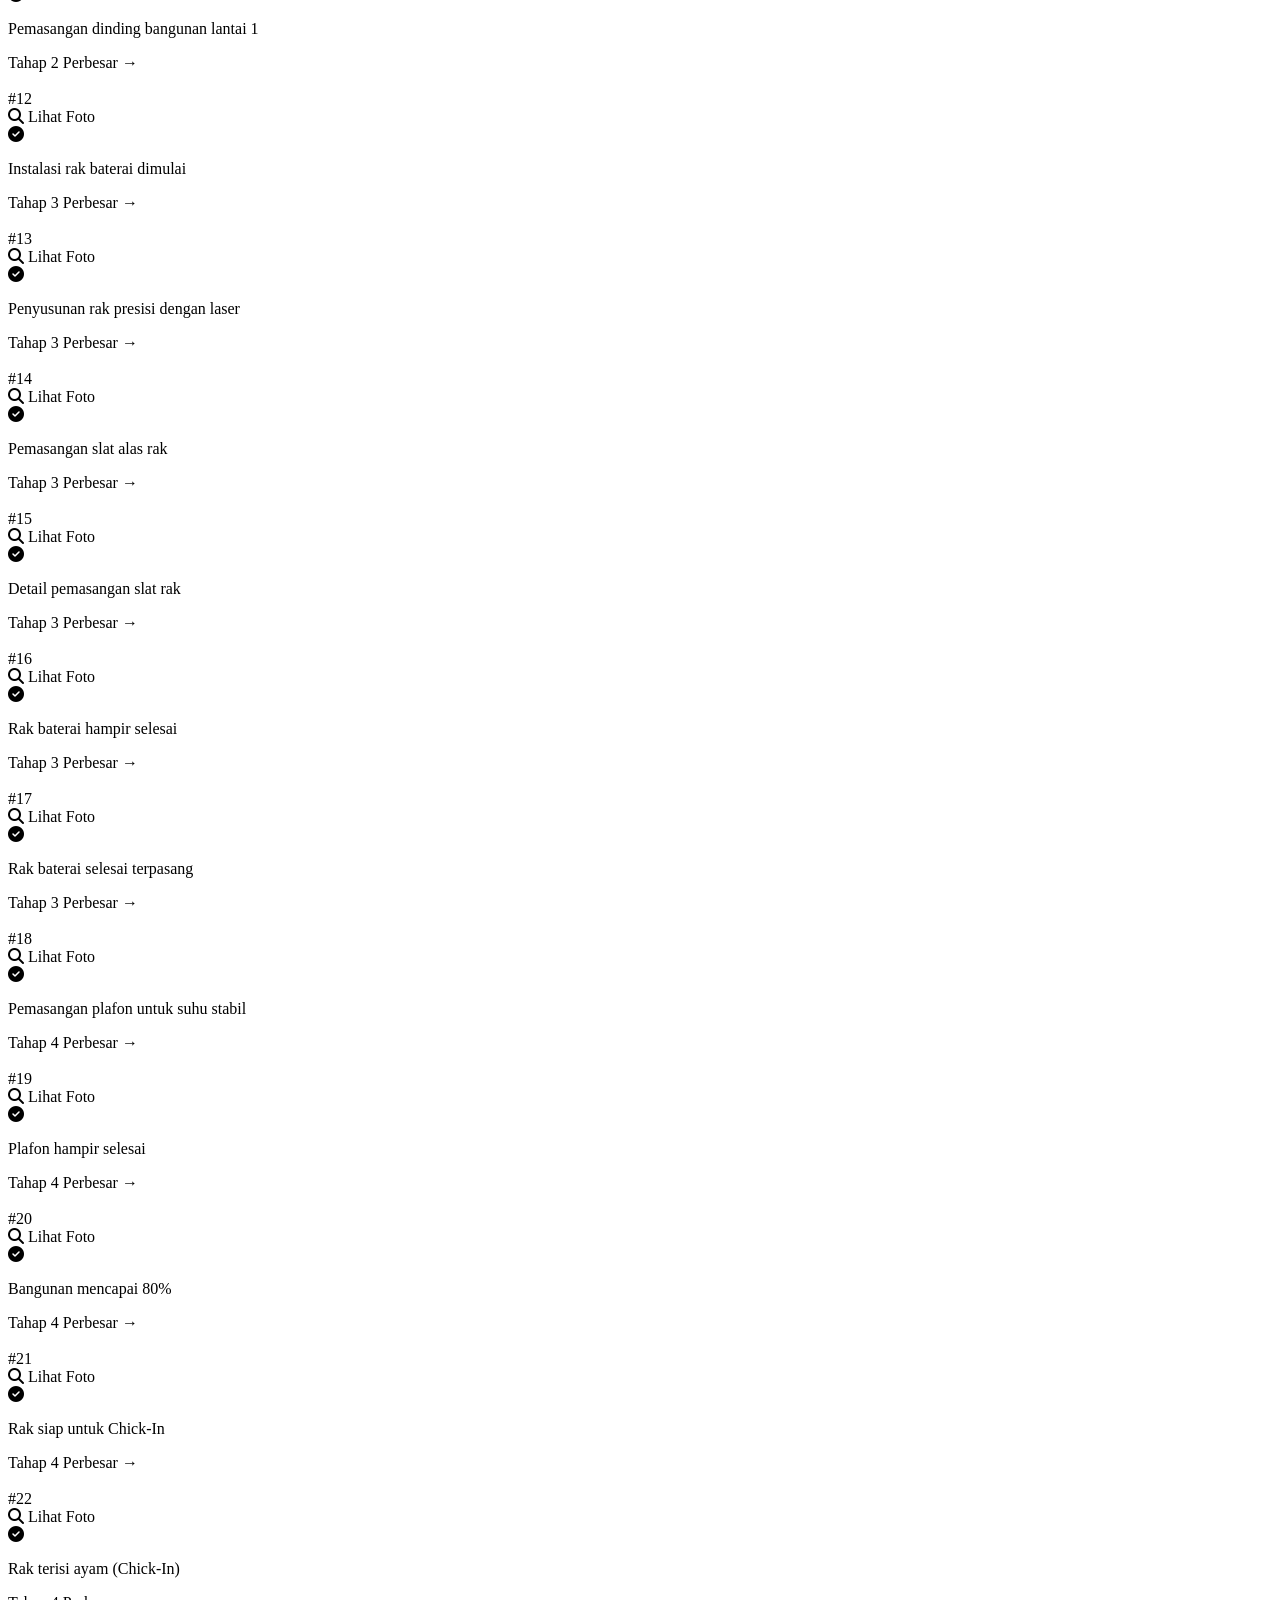
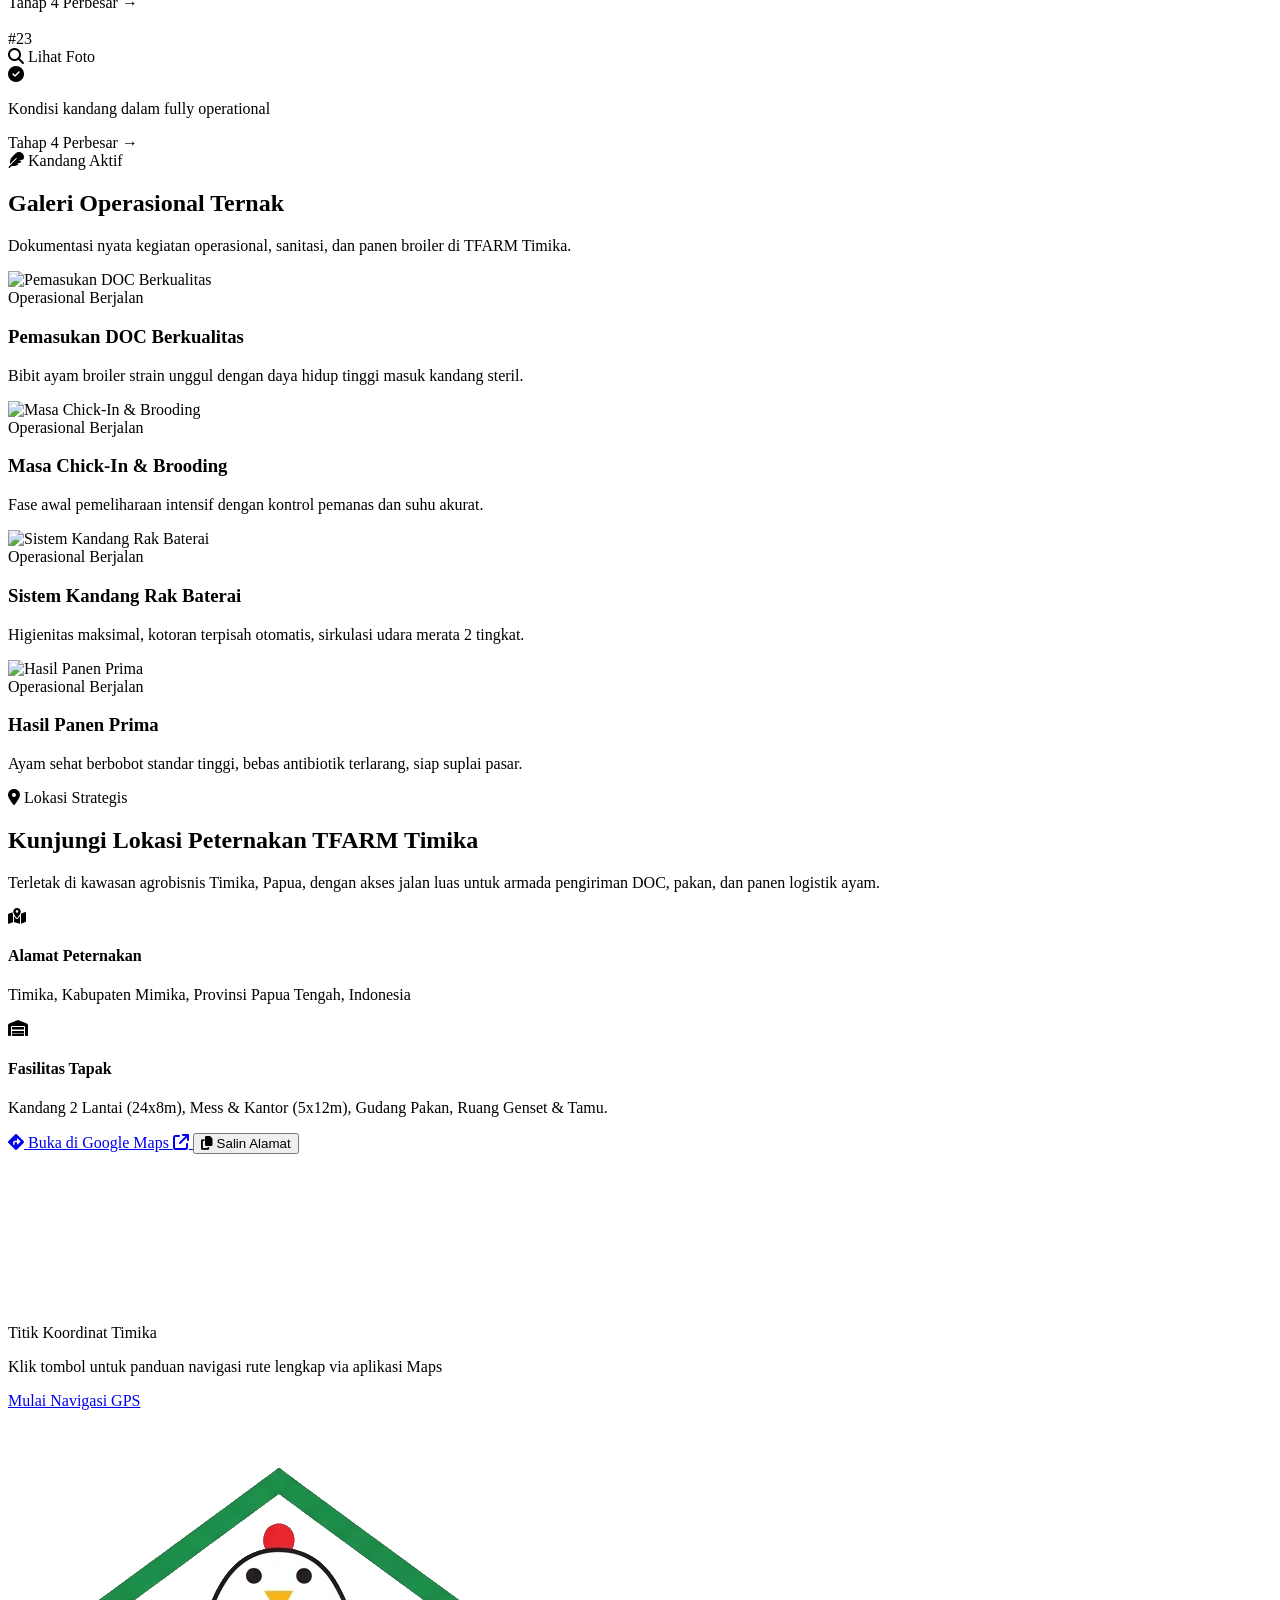
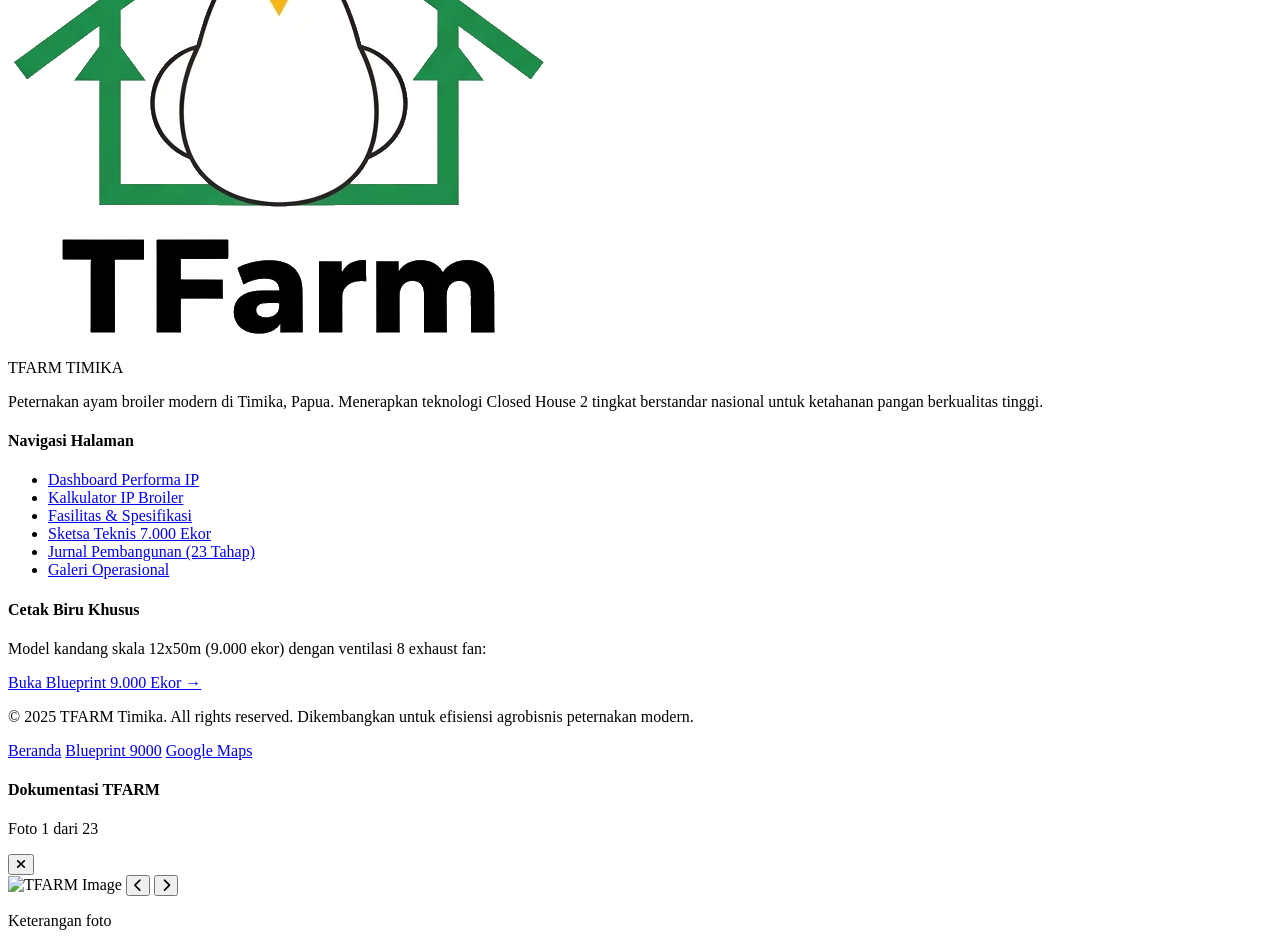
==== commit e322d5a9: "feat(mobile): add dedicated mobile-first 3D CAD app, fix dimension clutter and mesh isolation" ====
--- a/index.html
+++ b/index.html
@@ -106,7 +106,8 @@
                     <a href="#dashboard" class="hover:bg-slate-800/80 px-3 py-2 rounded-xl text-sm font-semibold transition text-slate-200 hover:text-white">Dashboard</a>
                     <a href="#calculator" class="hover:bg-slate-800/80 px-3 py-2 rounded-xl text-sm font-semibold transition text-slate-200 hover:text-white">Kalkulator IP</a>
                     <a href="#about" class="hover:bg-slate-800/80 px-3 py-2 rounded-xl text-sm font-semibold transition text-slate-200 hover:text-white">Fasilitas</a>
-                    <a href="kandang-3d/index.html" class="bg-sky-500/10 border border-sky-400/30 hover:bg-sky-500/20 px-3 py-2 rounded-xl text-sm font-bold transition text-sky-300 hover:text-white"><i class="fa-solid fa-cube text-sky-400 mr-1"></i> 3D 26x12m</a>
+                    <a href="kandang_broiler_3d.html" class="bg-emerald-500/10 border border-emerald-400/30 hover:bg-emerald-500/20 px-3 py-2 rounded-xl text-sm font-bold transition text-emerald-300 hover:text-white"><i class="fa-solid fa-mobile-screen-button text-emerald-400 mr-1"></i> 3D Mobile</a>
+                    <a href="kandang-3d/index.html" class="bg-sky-500/10 border border-sky-400/30 hover:bg-sky-500/20 px-3 py-2 rounded-xl text-sm font-bold transition text-sky-300 hover:text-white"><i class="fa-solid fa-desktop text-sky-400 mr-1"></i> 3D Desktop</a>
                     <a href="sketsa-rab-26x12.html" class="bg-emerald-500/10 border border-emerald-400/30 hover:bg-emerald-500/20 px-3 py-2 rounded-xl text-sm font-bold transition text-emerald-300 hover:text-white"><i class="fa-solid fa-file-invoice text-emerald-400 mr-1"></i> Sketsa & RAB</a>
                     <a href="#construction" class="hover:bg-slate-800/80 px-3 py-2 rounded-xl text-sm font-semibold transition text-slate-200 hover:text-white">Pembangunan</a>
                     <a href="#gallery" class="hover:bg-slate-800/80 px-3 py-2 rounded-xl text-sm font-semibold transition text-slate-200 hover:text-white">Galeri</a>
@@ -138,7 +139,8 @@
         <div id="mobile-menu" class="hidden lg:hidden bg-slate-950 border-t border-slate-800 px-4 pt-3 pb-6 space-y-2 shadow-2xl">
             <a href="#dashboard" onclick="toggleMobileMenu()" class="block px-4 py-2.5 rounded-xl text-sm font-bold text-white bg-slate-800/60 hover:bg-slate-800">Dashboard Performa</a>
             <a href="#calculator" onclick="toggleMobileMenu()" class="block px-4 py-2.5 rounded-xl text-sm font-medium text-slate-200 hover:bg-slate-800/60">Kalkulator IP Broiler</a>
-            <a href="kandang-3d/index.html" class="block px-4 py-2.5 rounded-xl text-sm font-bold text-sky-300 bg-sky-950/60 border border-sky-500/30"><i class="fa-solid fa-cube text-sky-400 mr-2"></i> 3D Digital Twin (26x12m, 3 Susun)</a>
+            <a href="kandang_broiler_3d.html" class="block px-4 py-2.5 rounded-xl text-sm font-bold text-emerald-300 bg-emerald-950/60 border border-emerald-500/30"><i class="fa-solid fa-mobile-screen-button text-emerald-400 mr-2"></i> 📱 3D Mobile Viewer (26x12m, 3 Susun)</a>
+            <a href="kandang-3d/index.html" class="block px-4 py-2.5 rounded-xl text-sm font-bold text-sky-300 bg-sky-950/60 border border-sky-500/30"><i class="fa-solid fa-desktop text-sky-400 mr-2"></i> 💻 3D Desktop CAD Twin</a>
             <a href="sketsa-rab-26x12.html" class="block px-4 py-2.5 rounded-xl text-sm font-bold text-emerald-300 bg-emerald-950/60 border border-emerald-500/30"><i class="fa-solid fa-file-invoice text-emerald-400 mr-2"></i> Sketsa Teknis 2D & RAB Lengkap</a>
             <a href="#about" onclick="toggleMobileMenu()" class="block px-4 py-2.5 rounded-xl text-sm font-medium text-slate-200 hover:bg-slate-800/60">Fasilitas Kandang</a>
             <a href="#construction" onclick="toggleMobileMenu()" class="block px-4 py-2.5 rounded-xl text-sm font-medium text-slate-200 hover:bg-slate-800/60">Jurnal Pembangunan (23 Foto)</a>
@@ -656,11 +658,14 @@
                         </p>
                     </div>
                     <div class="flex flex-col sm:flex-row gap-3 w-full lg:w-auto flex-shrink-0">
+                        <a href="kandang_broiler_3d.html" class="inline-flex items-center justify-center gap-2 bg-gradient-to-r from-emerald-400 to-teal-400 hover:from-emerald-300 hover:to-teal-300 text-slate-950 font-extrabold px-6 py-3.5 rounded-2xl text-sm shadow-xl transition transform hover:-translate-y-0.5">
+                            <i class="fa-solid fa-mobile-screen-button text-base"></i> 📱 Buka 3D Mobile App
+                        </a>
                         <a href="kandang-3d/index.html" class="inline-flex items-center justify-center gap-2 bg-gradient-to-r from-sky-400 to-sky-500 hover:from-sky-300 hover:to-sky-400 text-slate-950 font-extrabold px-6 py-3.5 rounded-2xl text-sm shadow-xl transition transform hover:-translate-y-0.5">
-                            <i class="fa-solid fa-cube text-base"></i> Buka 3D Digital Twin Viewer
+                            <i class="fa-solid fa-desktop text-base"></i> 💻 3D Mode Desktop
                         </a>
                         <a href="sketsa-rab-26x12.html" class="inline-flex items-center justify-center gap-2 bg-slate-800 hover:bg-slate-700 text-emerald-300 border border-emerald-500/40 font-bold px-5 py-3.5 rounded-2xl text-sm transition shadow-lg">
-                            <i class="fa-solid fa-file-invoice text-base"></i> Sketsa 2D & RAB Material
+                            <i class="fa-solid fa-file-invoice text-base"></i> Sketsa 2D & RAB
                         </a>
                     </div>
                 </div>
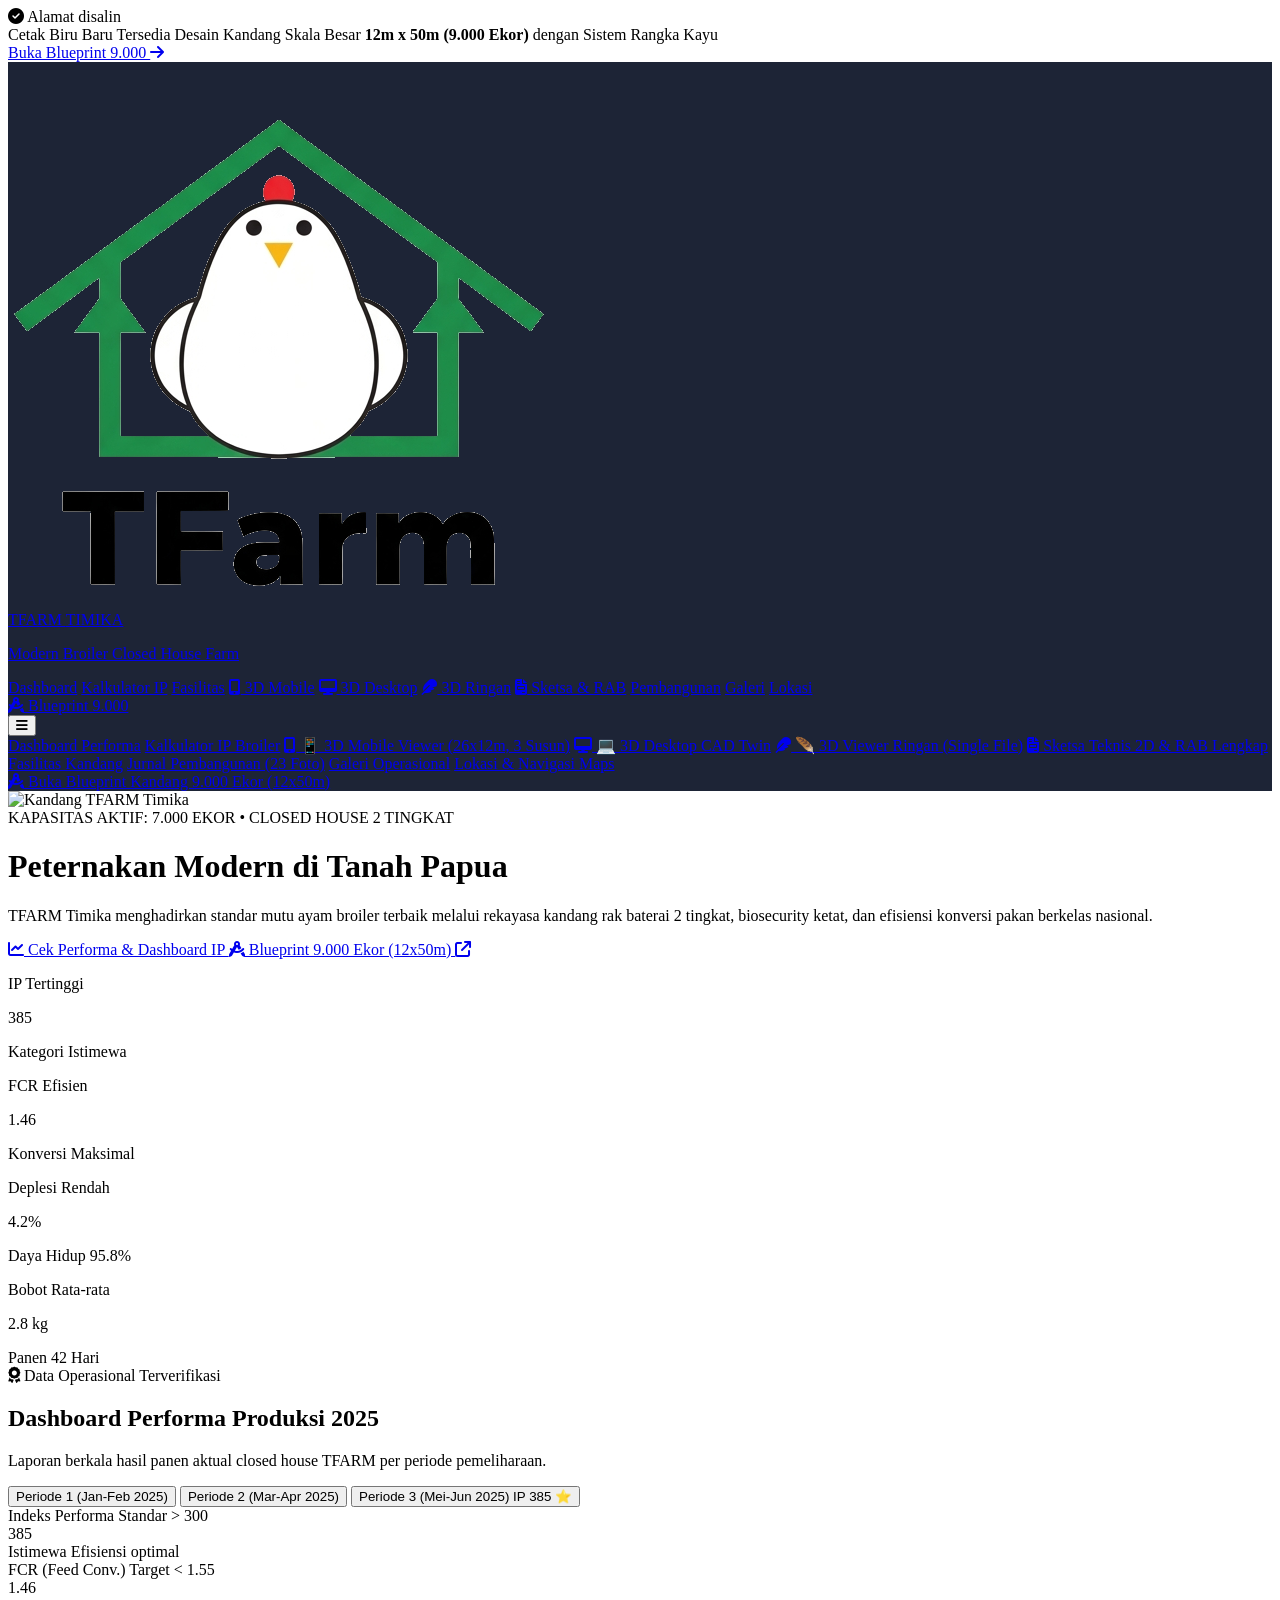
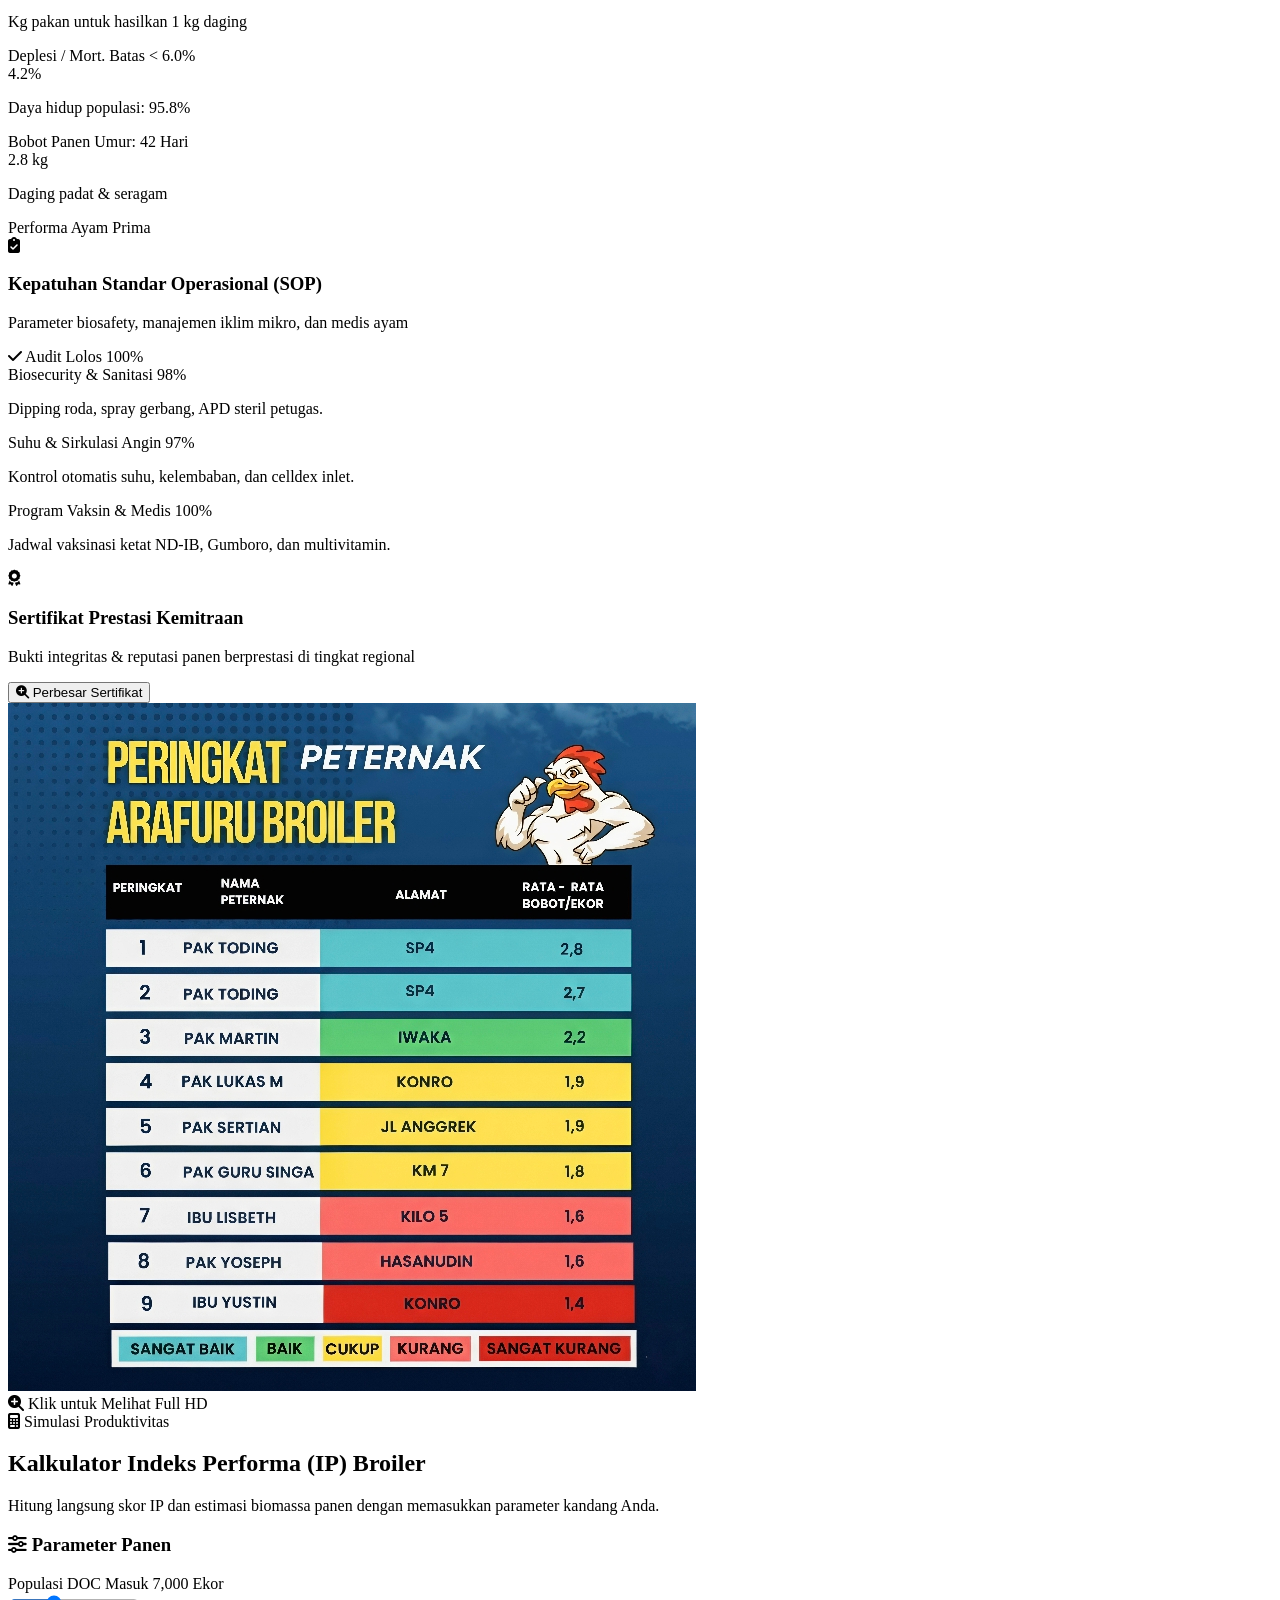
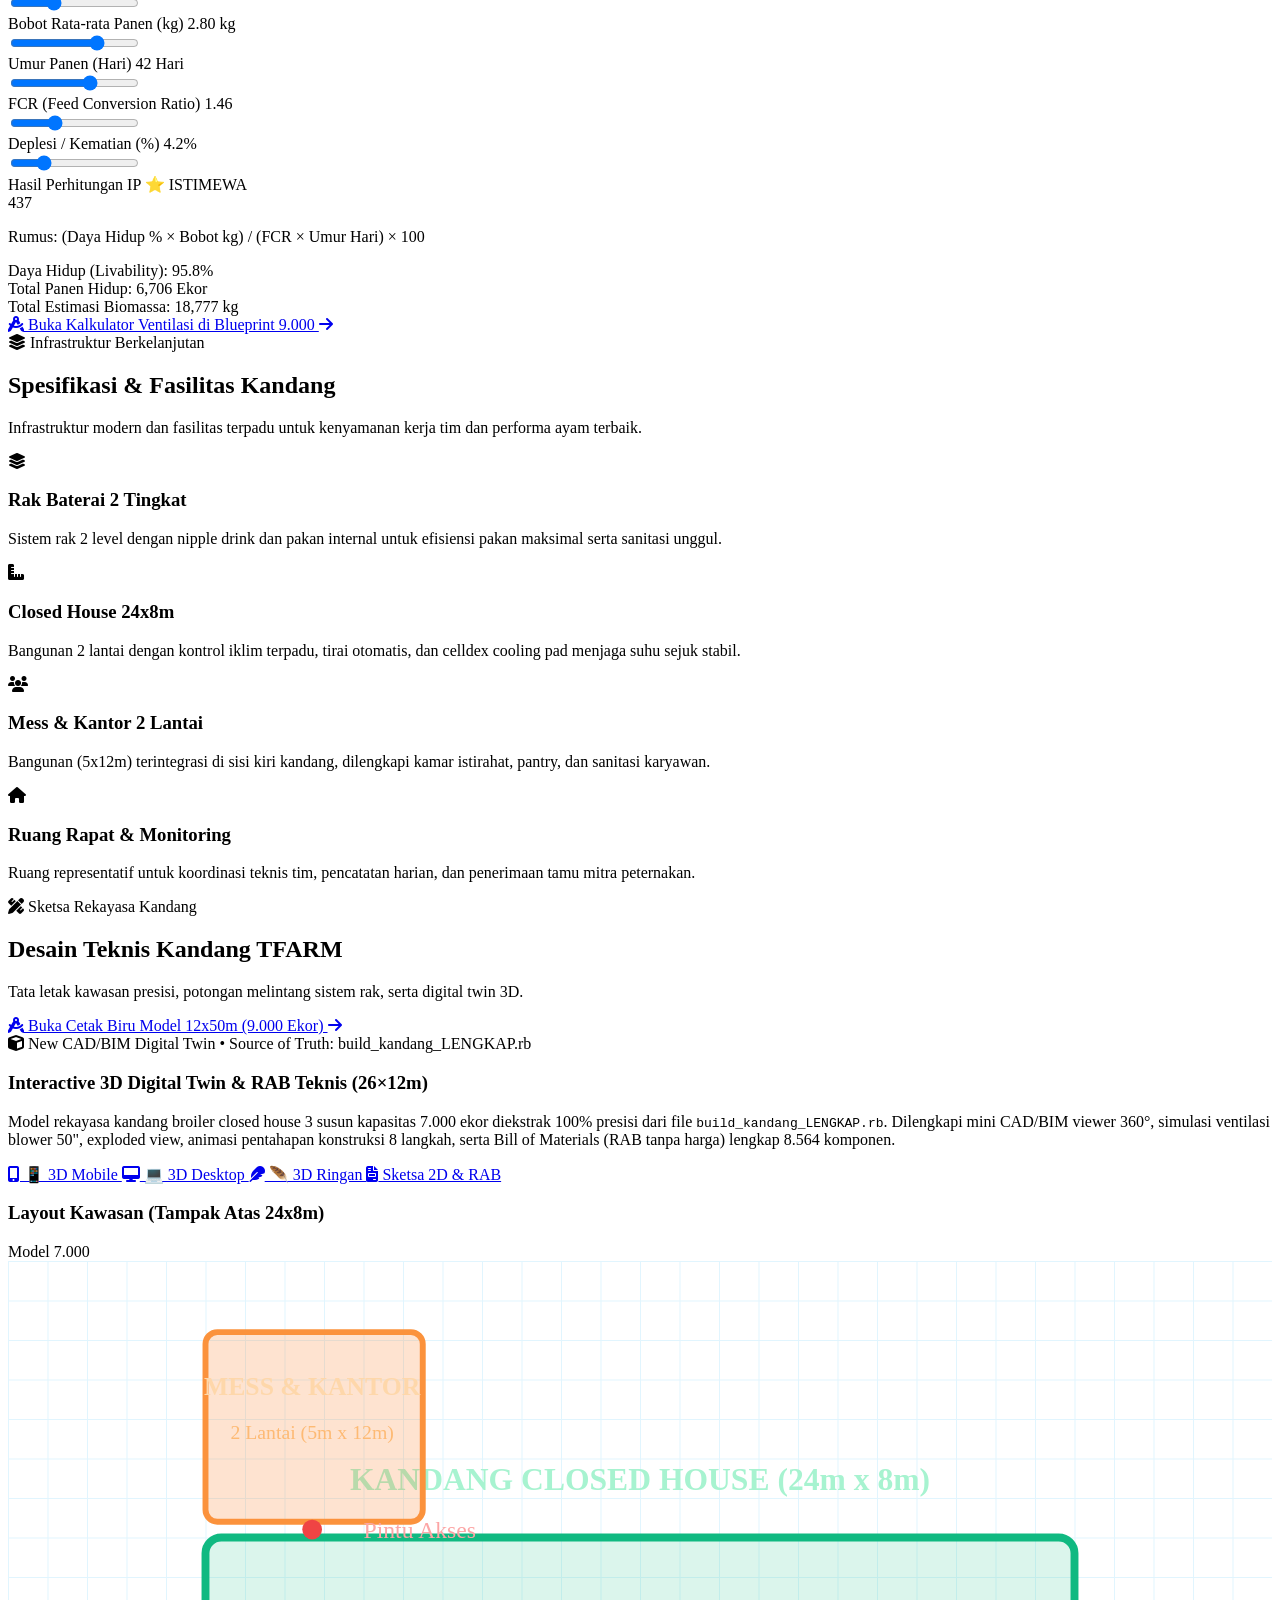
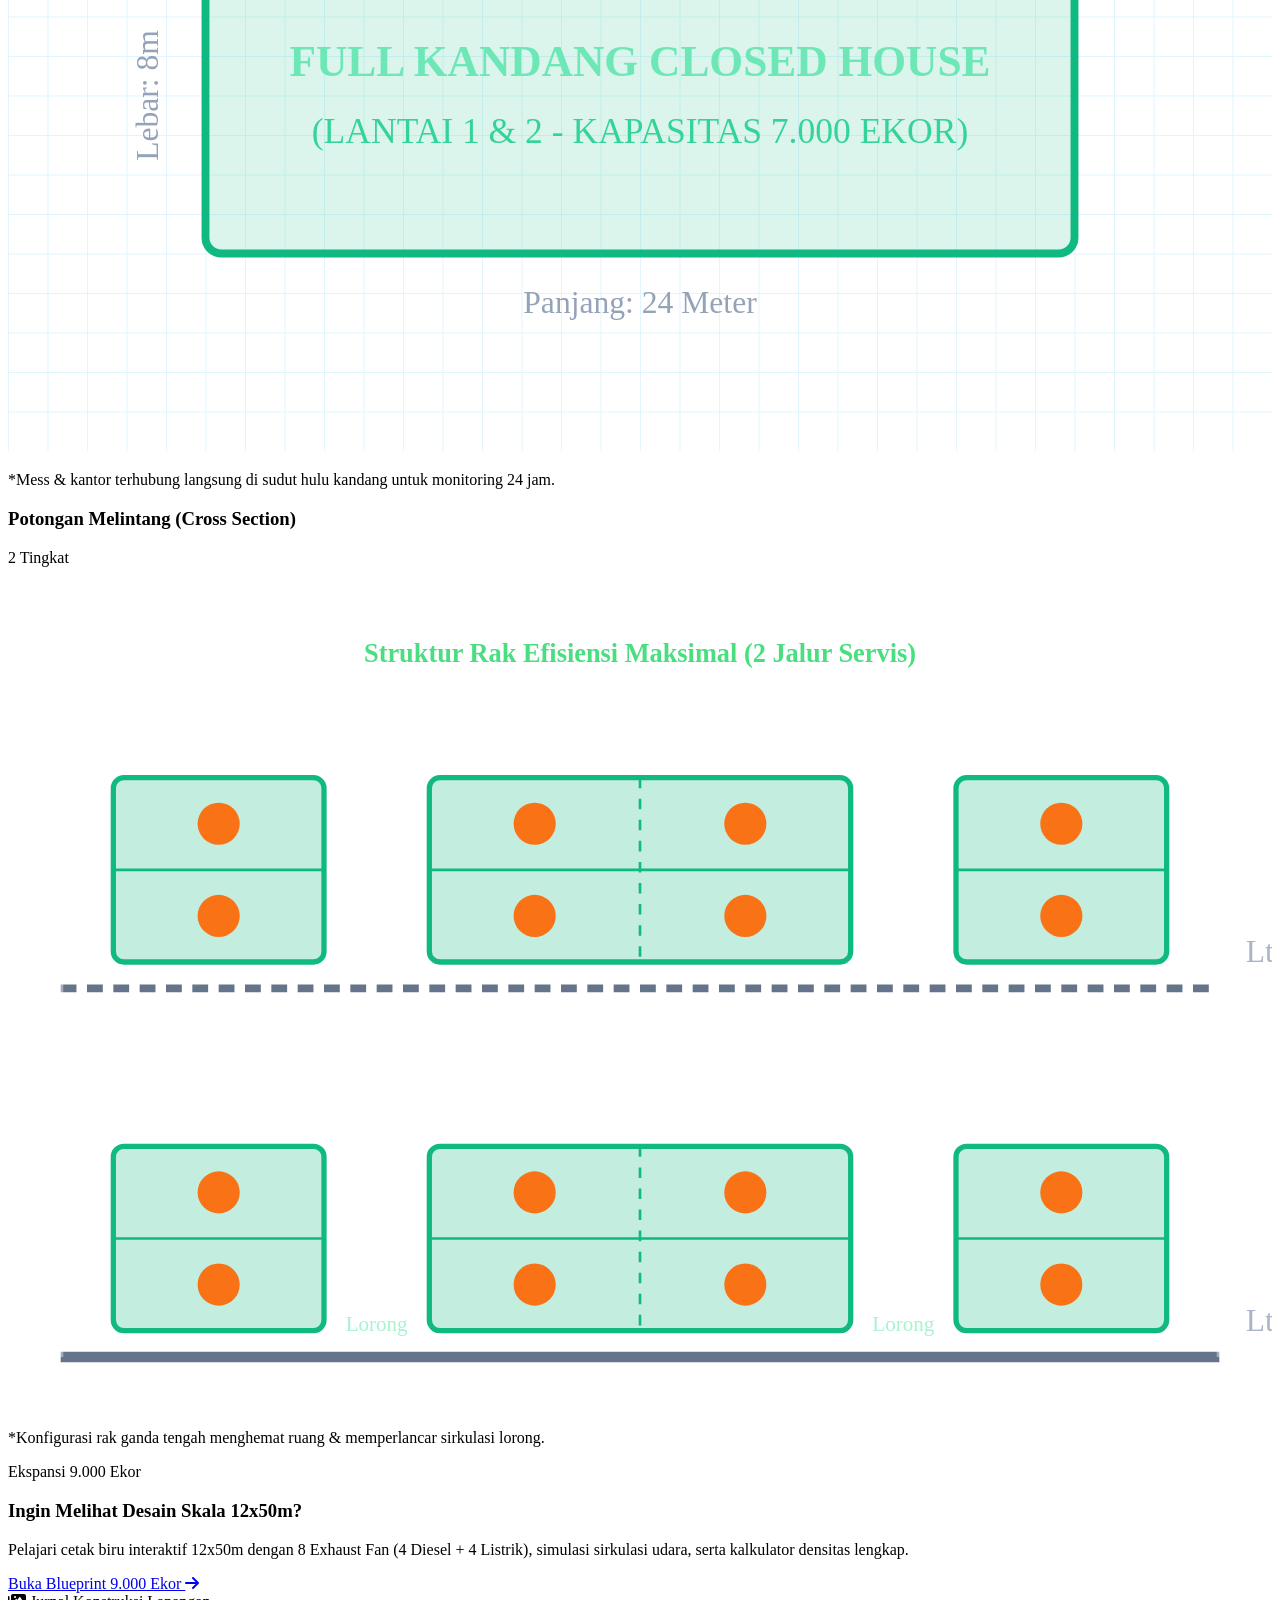
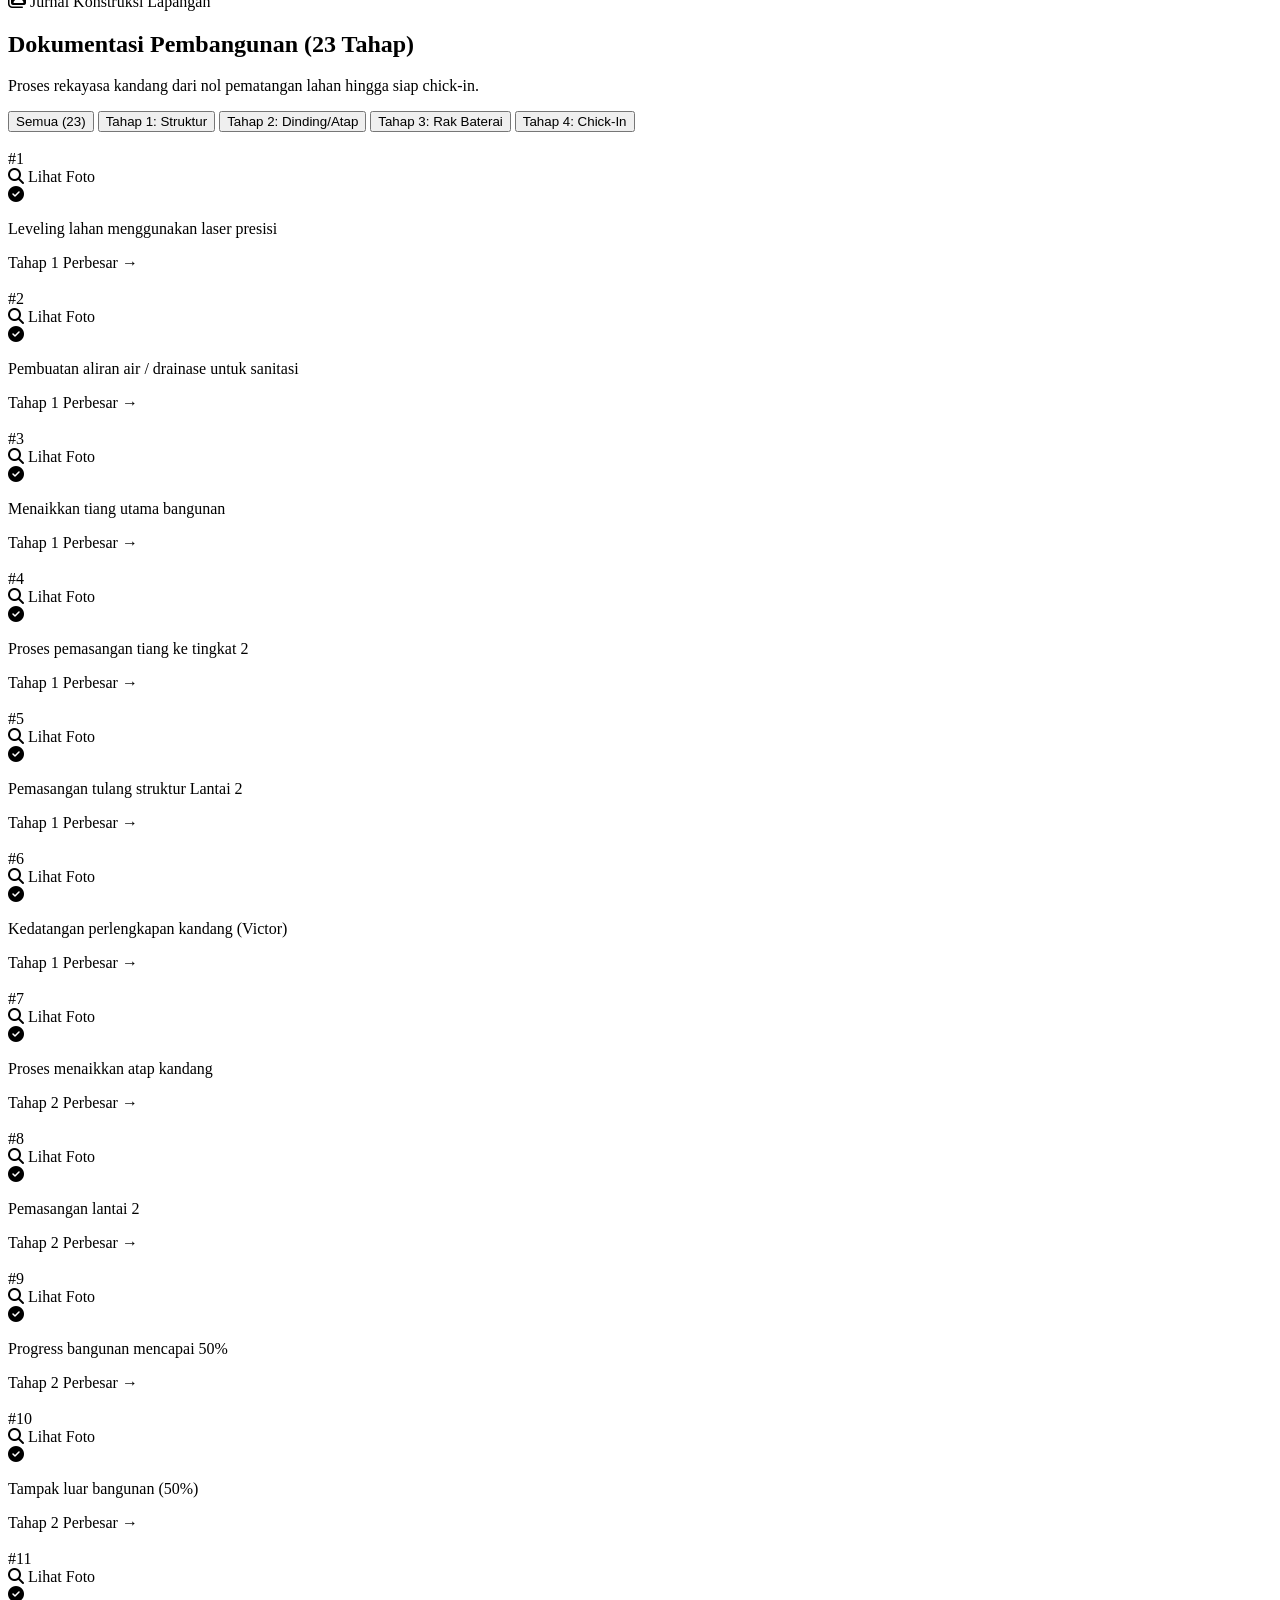
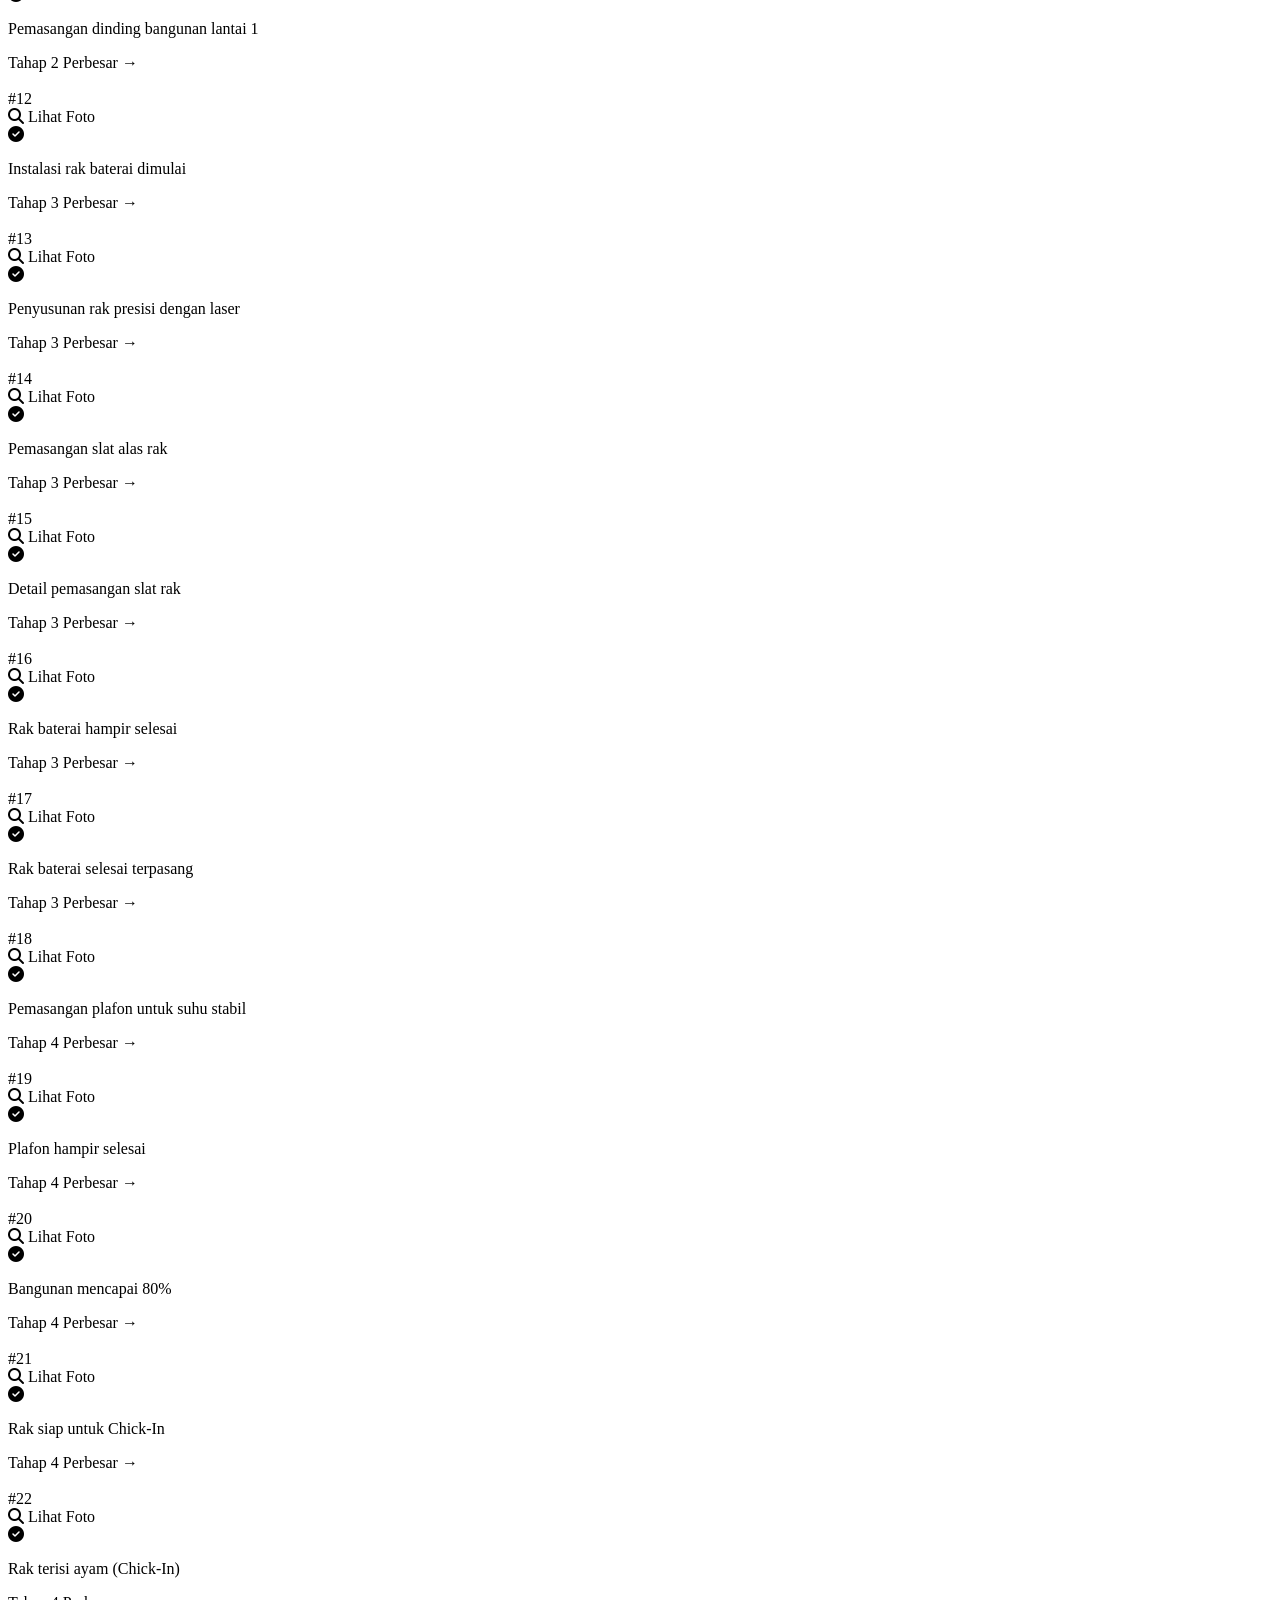
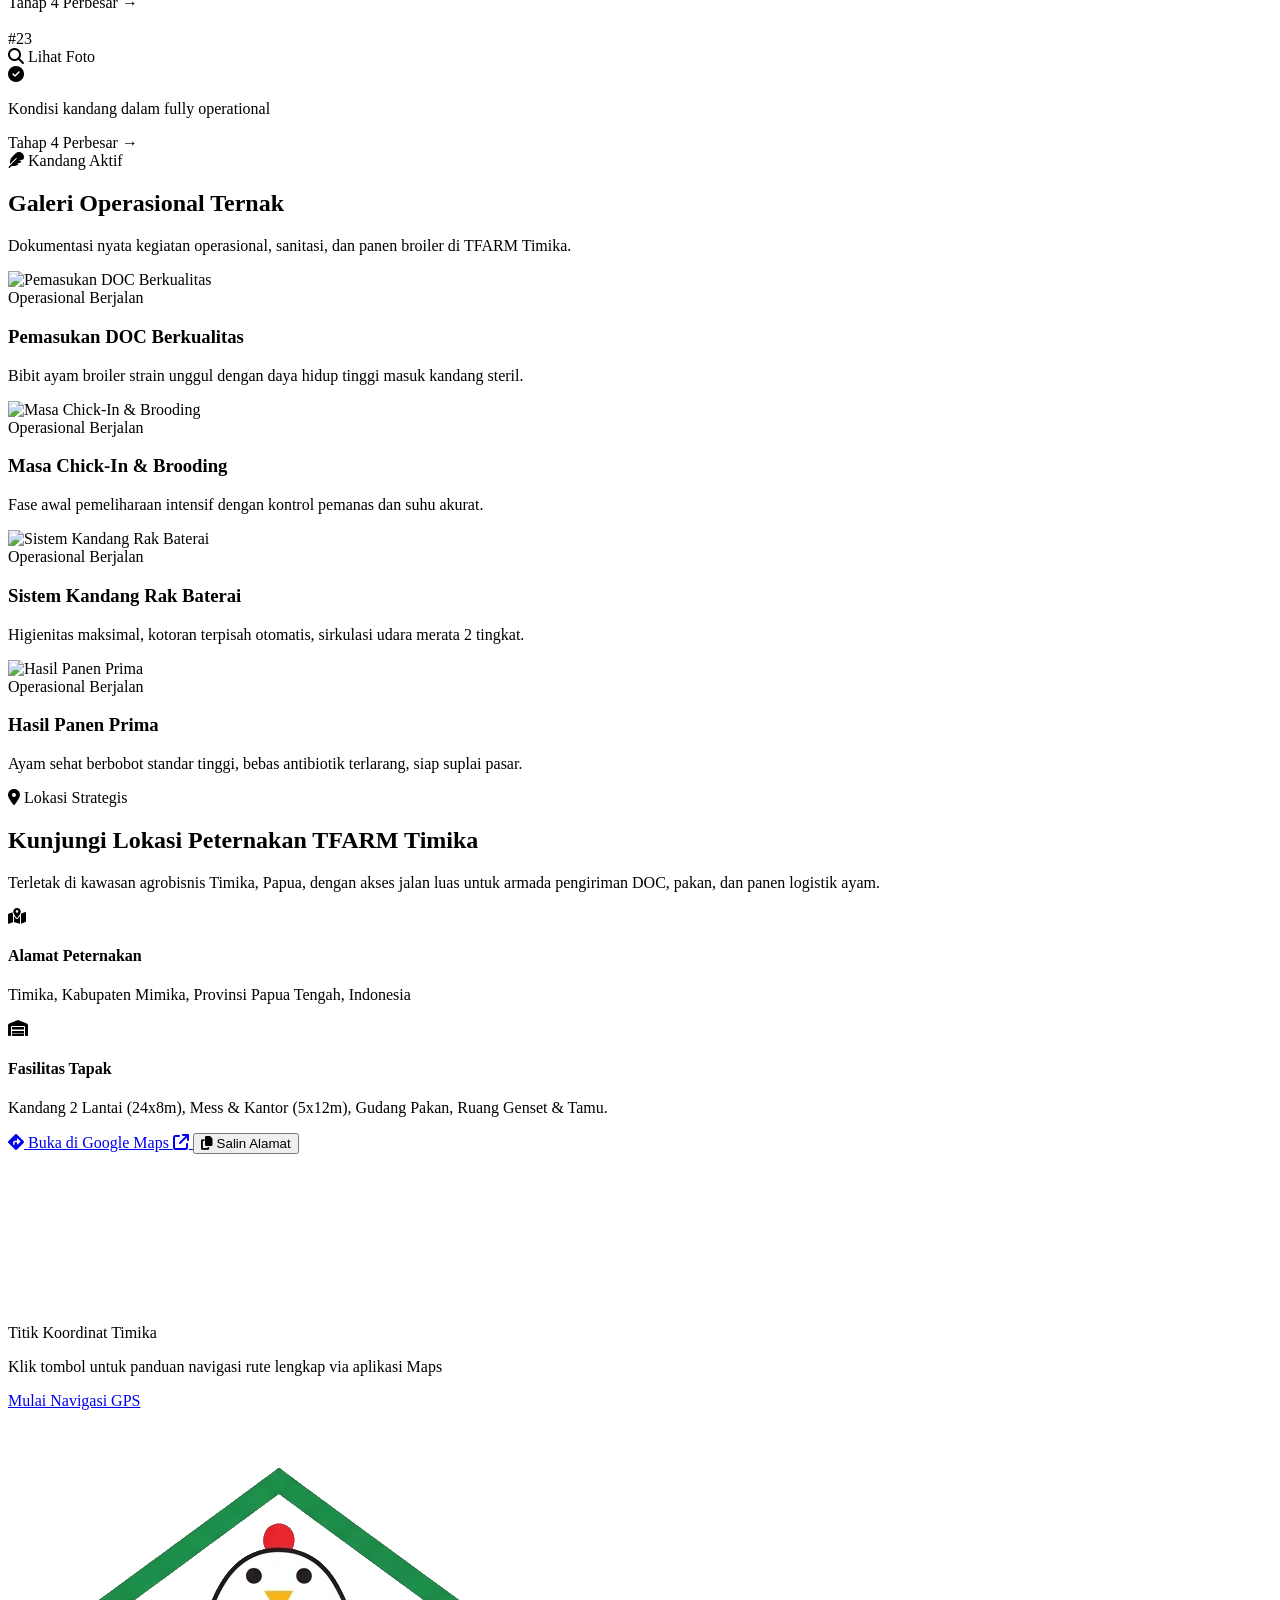
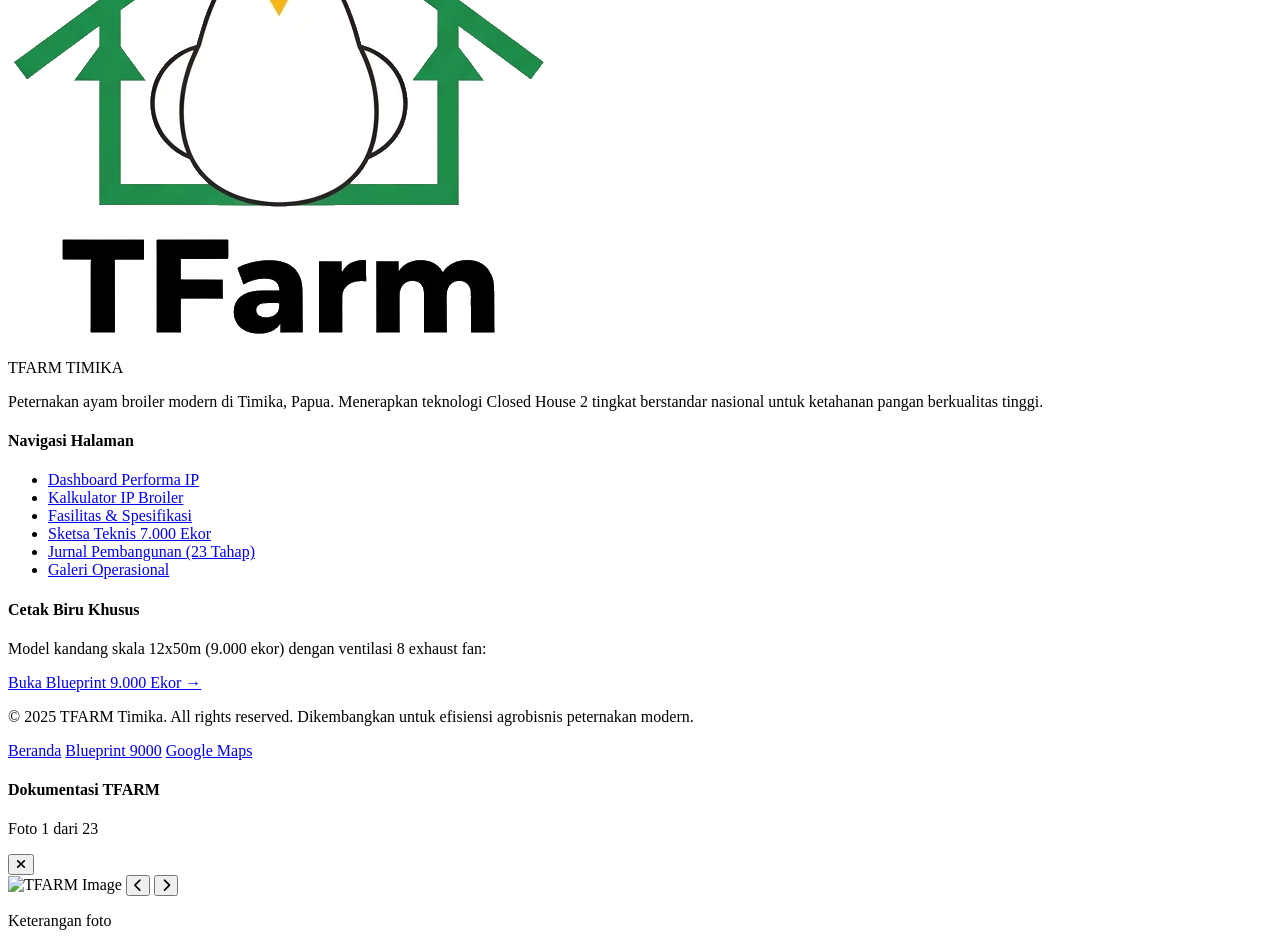
==== commit 4760cf33: "fix(desktop): fix unpositioned dimension tags creating colored bar table; feat(mobile): sync layer l" ====
--- a/index.html
+++ b/index.html
@@ -108,6 +108,7 @@
                     <a href="#about" class="hover:bg-slate-800/80 px-3 py-2 rounded-xl text-sm font-semibold transition text-slate-200 hover:text-white">Fasilitas</a>
                     <a href="kandang_broiler_3d.html" class="bg-emerald-500/10 border border-emerald-400/30 hover:bg-emerald-500/20 px-3 py-2 rounded-xl text-sm font-bold transition text-emerald-300 hover:text-white"><i class="fa-solid fa-mobile-screen-button text-emerald-400 mr-1"></i> 3D Mobile</a>
                     <a href="kandang-3d/index.html" class="bg-sky-500/10 border border-sky-400/30 hover:bg-sky-500/20 px-3 py-2 rounded-xl text-sm font-bold transition text-sky-300 hover:text-white"><i class="fa-solid fa-desktop text-sky-400 mr-1"></i> 3D Desktop</a>
+                    <a href="kandang_broiler_3d_viewer.html" class="bg-amber-500/10 border border-amber-400/30 hover:bg-amber-500/20 px-3 py-2 rounded-xl text-sm font-bold transition text-amber-300 hover:text-white"><i class="fa-solid fa-feather text-amber-400 mr-1"></i> 3D Ringan</a>
                     <a href="sketsa-rab-26x12.html" class="bg-emerald-500/10 border border-emerald-400/30 hover:bg-emerald-500/20 px-3 py-2 rounded-xl text-sm font-bold transition text-emerald-300 hover:text-white"><i class="fa-solid fa-file-invoice text-emerald-400 mr-1"></i> Sketsa & RAB</a>
                     <a href="#construction" class="hover:bg-slate-800/80 px-3 py-2 rounded-xl text-sm font-semibold transition text-slate-200 hover:text-white">Pembangunan</a>
                     <a href="#gallery" class="hover:bg-slate-800/80 px-3 py-2 rounded-xl text-sm font-semibold transition text-slate-200 hover:text-white">Galeri</a>
@@ -141,6 +142,7 @@
             <a href="#calculator" onclick="toggleMobileMenu()" class="block px-4 py-2.5 rounded-xl text-sm font-medium text-slate-200 hover:bg-slate-800/60">Kalkulator IP Broiler</a>
             <a href="kandang_broiler_3d.html" class="block px-4 py-2.5 rounded-xl text-sm font-bold text-emerald-300 bg-emerald-950/60 border border-emerald-500/30"><i class="fa-solid fa-mobile-screen-button text-emerald-400 mr-2"></i> 📱 3D Mobile Viewer (26x12m, 3 Susun)</a>
             <a href="kandang-3d/index.html" class="block px-4 py-2.5 rounded-xl text-sm font-bold text-sky-300 bg-sky-950/60 border border-sky-500/30"><i class="fa-solid fa-desktop text-sky-400 mr-2"></i> 💻 3D Desktop CAD Twin</a>
+            <a href="kandang_broiler_3d_viewer.html" class="block px-4 py-2.5 rounded-xl text-sm font-bold text-amber-300 bg-amber-950/60 border border-amber-500/30"><i class="fa-solid fa-feather text-amber-400 mr-2"></i> 🪶 3D Viewer Ringan (Single File)</a>
             <a href="sketsa-rab-26x12.html" class="block px-4 py-2.5 rounded-xl text-sm font-bold text-emerald-300 bg-emerald-950/60 border border-emerald-500/30"><i class="fa-solid fa-file-invoice text-emerald-400 mr-2"></i> Sketsa Teknis 2D & RAB Lengkap</a>
             <a href="#about" onclick="toggleMobileMenu()" class="block px-4 py-2.5 rounded-xl text-sm font-medium text-slate-200 hover:bg-slate-800/60">Fasilitas Kandang</a>
             <a href="#construction" onclick="toggleMobileMenu()" class="block px-4 py-2.5 rounded-xl text-sm font-medium text-slate-200 hover:bg-slate-800/60">Jurnal Pembangunan (23 Foto)</a>
@@ -657,14 +659,17 @@
                             Model rekayasa kandang broiler closed house 3 susun kapasitas 7.000 ekor diekstrak 100% presisi dari file <code>build_kandang_LENGKAP.rb</code>. Dilengkapi mini CAD/BIM viewer 360°, simulasi ventilasi blower 50", exploded view, animasi pentahapan konstruksi 8 langkah, serta Bill of Materials (RAB tanpa harga) lengkap 8.564 komponen.
                         </p>
                     </div>
-                    <div class="flex flex-col sm:flex-row gap-3 w-full lg:w-auto flex-shrink-0">
-                        <a href="kandang_broiler_3d.html" class="inline-flex items-center justify-center gap-2 bg-gradient-to-r from-emerald-400 to-teal-400 hover:from-emerald-300 hover:to-teal-300 text-slate-950 font-extrabold px-6 py-3.5 rounded-2xl text-sm shadow-xl transition transform hover:-translate-y-0.5">
-                            <i class="fa-solid fa-mobile-screen-button text-base"></i> 📱 Buka 3D Mobile App
+                    <div class="flex flex-col sm:flex-row flex-wrap gap-3 w-full lg:w-auto flex-shrink-0">
+                        <a href="kandang_broiler_3d.html" class="inline-flex items-center justify-center gap-2 bg-gradient-to-r from-emerald-400 to-teal-400 hover:from-emerald-300 hover:to-teal-300 text-slate-950 font-extrabold px-5 py-3 rounded-2xl text-sm shadow-xl transition transform hover:-translate-y-0.5">
+                            <i class="fa-solid fa-mobile-screen-button text-base"></i> 📱 3D Mobile
                         </a>
-                        <a href="kandang-3d/index.html" class="inline-flex items-center justify-center gap-2 bg-gradient-to-r from-sky-400 to-sky-500 hover:from-sky-300 hover:to-sky-400 text-slate-950 font-extrabold px-6 py-3.5 rounded-2xl text-sm shadow-xl transition transform hover:-translate-y-0.5">
-                            <i class="fa-solid fa-desktop text-base"></i> 💻 3D Mode Desktop
+                        <a href="kandang-3d/index.html" class="inline-flex items-center justify-center gap-2 bg-gradient-to-r from-sky-400 to-sky-500 hover:from-sky-300 hover:to-sky-400 text-slate-950 font-extrabold px-5 py-3 rounded-2xl text-sm shadow-xl transition transform hover:-translate-y-0.5">
+                            <i class="fa-solid fa-desktop text-base"></i> 💻 3D Desktop
                         </a>
-                        <a href="sketsa-rab-26x12.html" class="inline-flex items-center justify-center gap-2 bg-slate-800 hover:bg-slate-700 text-emerald-300 border border-emerald-500/40 font-bold px-5 py-3.5 rounded-2xl text-sm transition shadow-lg">
+                        <a href="kandang_broiler_3d_viewer.html" class="inline-flex items-center justify-center gap-2 bg-slate-800 hover:bg-slate-700 text-amber-300 border border-amber-500/40 font-bold px-5 py-3 rounded-2xl text-sm transition shadow-lg">
+                            <i class="fa-solid fa-feather text-base"></i> 🪶 3D Ringan
+                        </a>
+                        <a href="sketsa-rab-26x12.html" class="inline-flex items-center justify-center gap-2 bg-slate-800 hover:bg-slate-700 text-emerald-300 border border-emerald-500/40 font-bold px-5 py-3 rounded-2xl text-sm transition shadow-lg">
                             <i class="fa-solid fa-file-invoice text-base"></i> Sketsa 2D & RAB
                         </a>
                     </div>
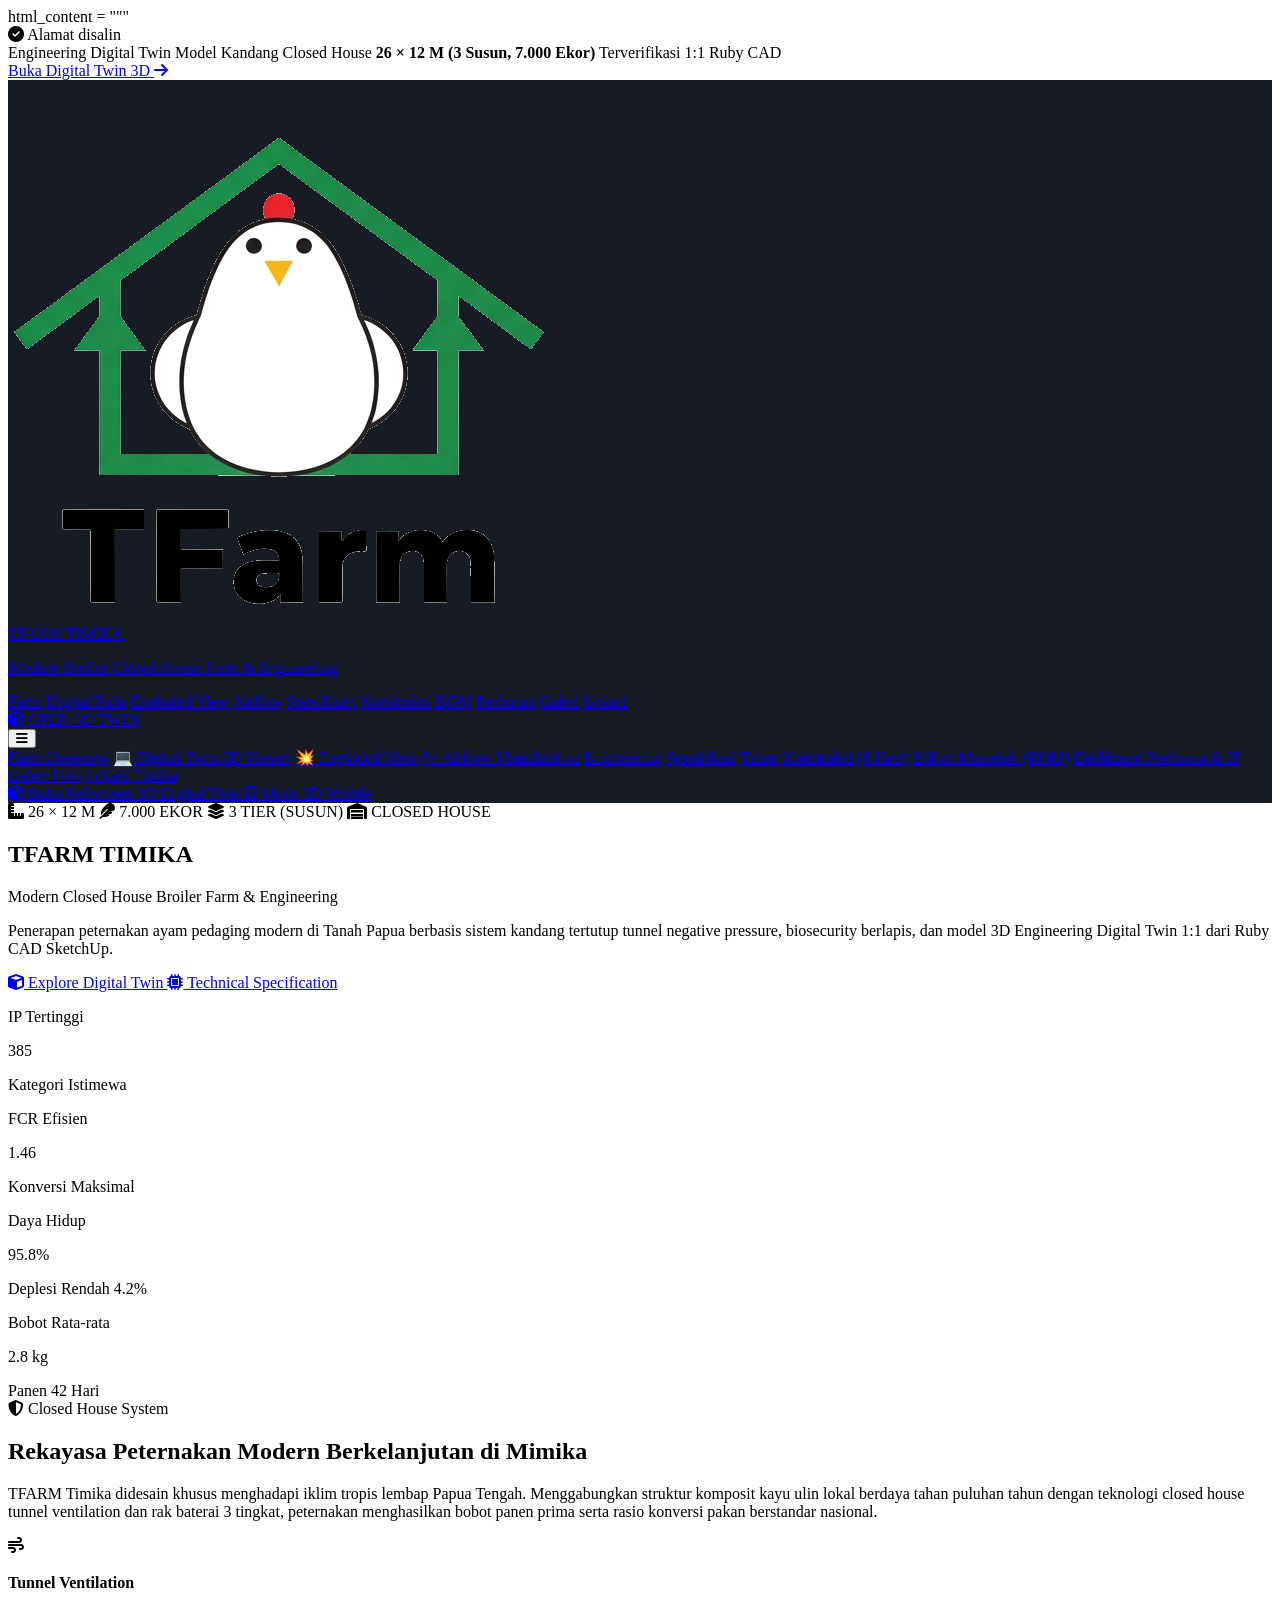
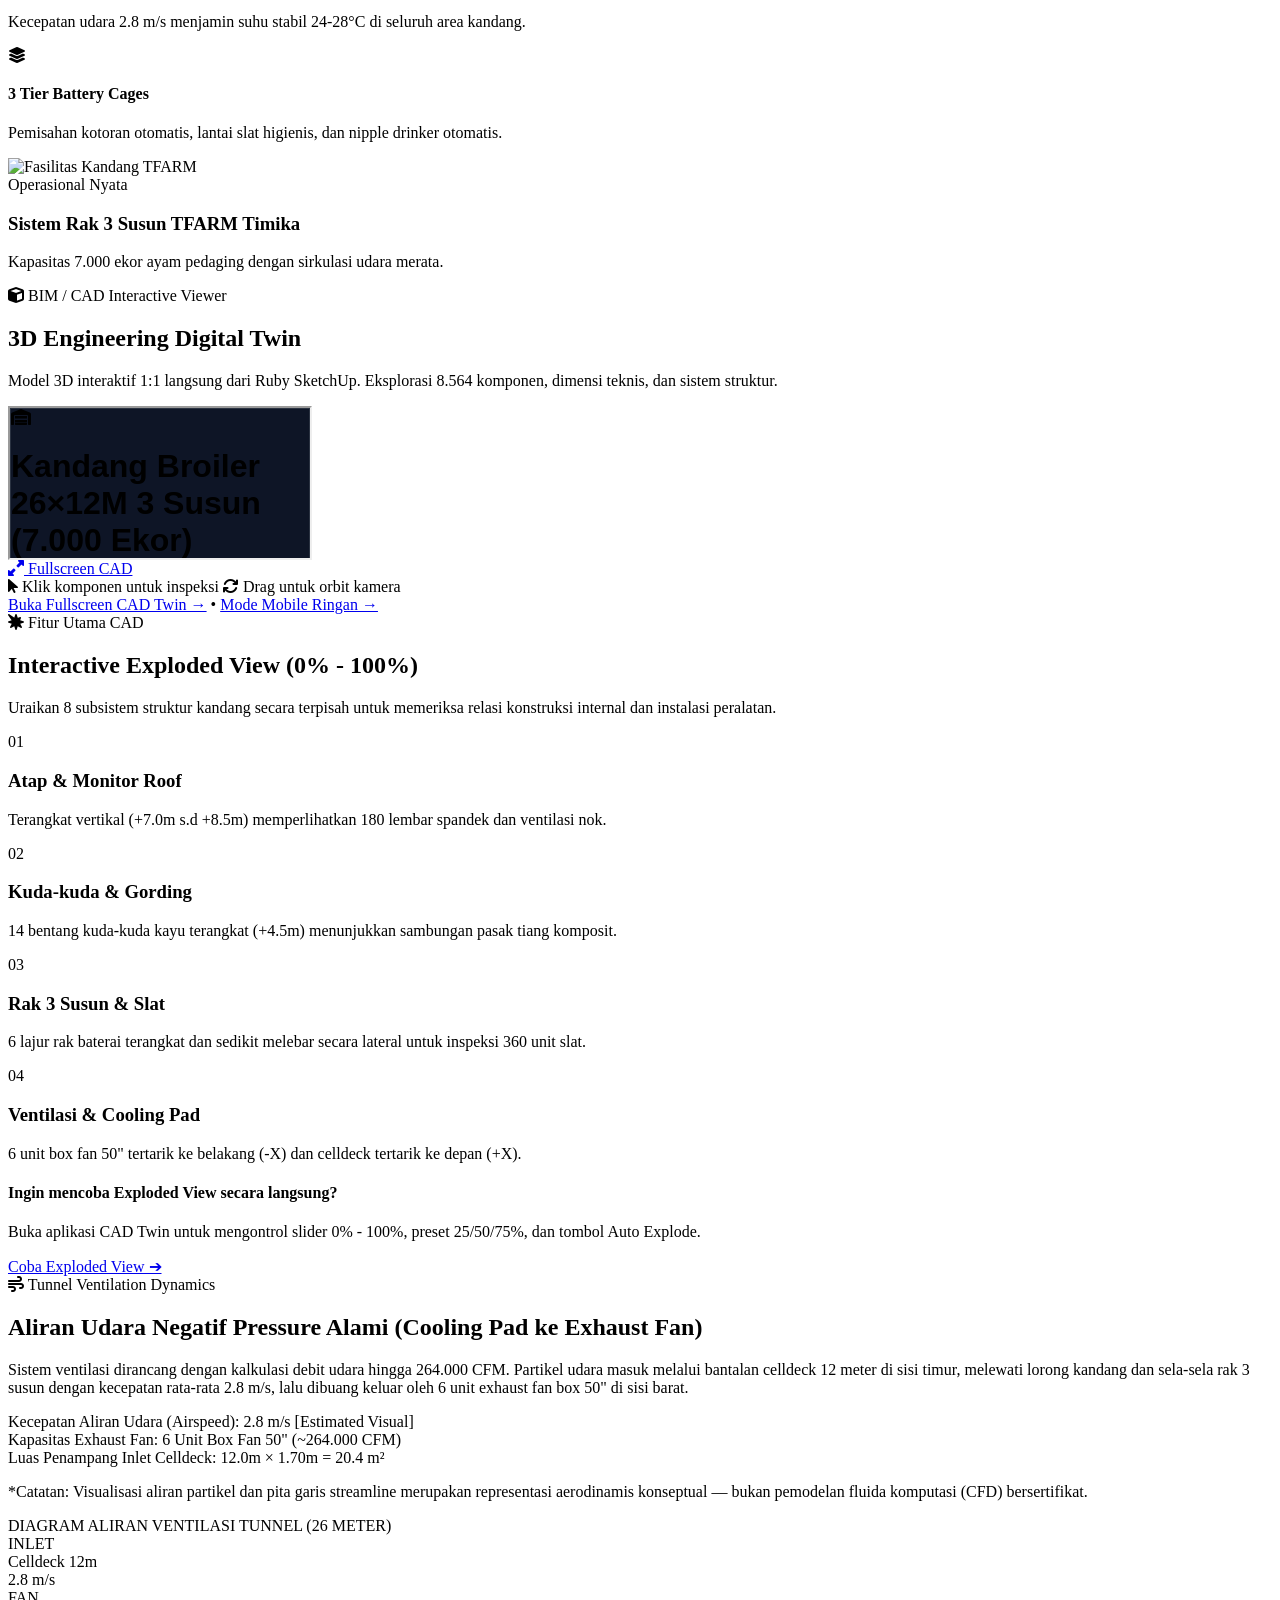
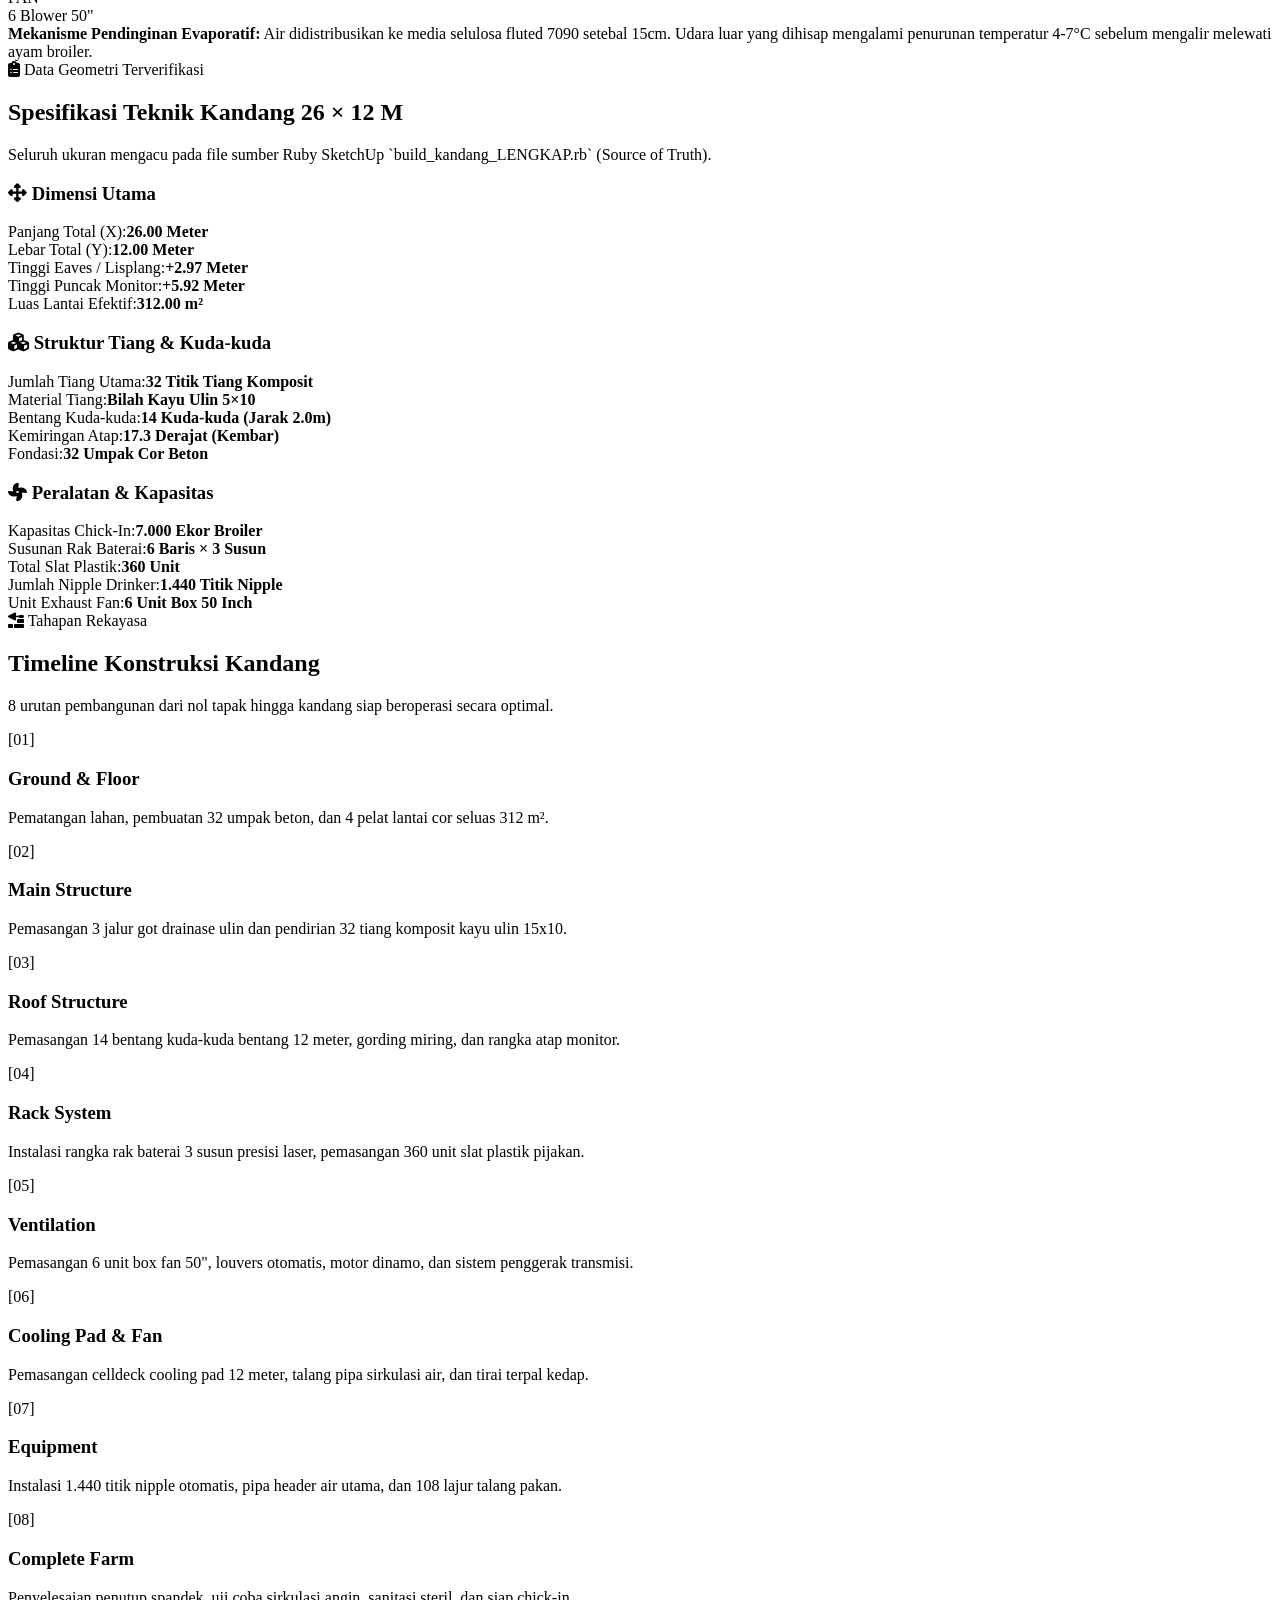
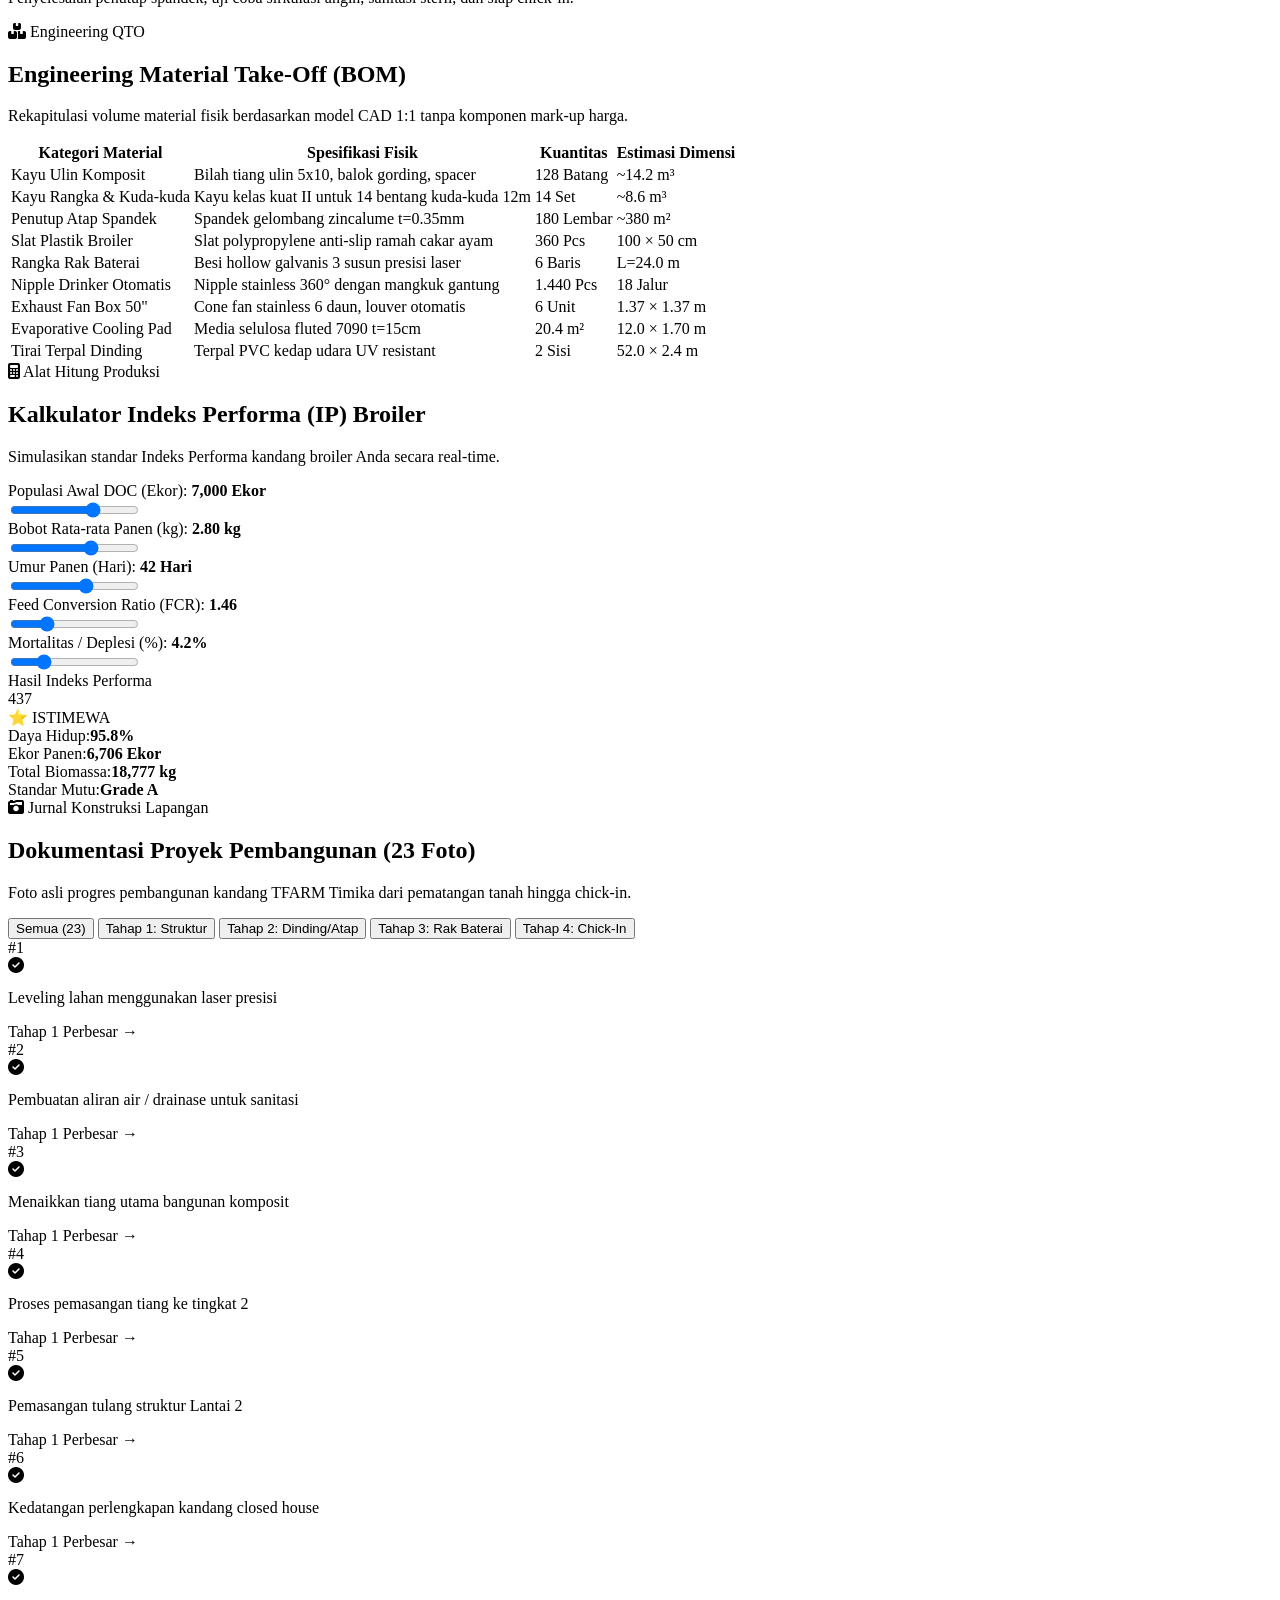
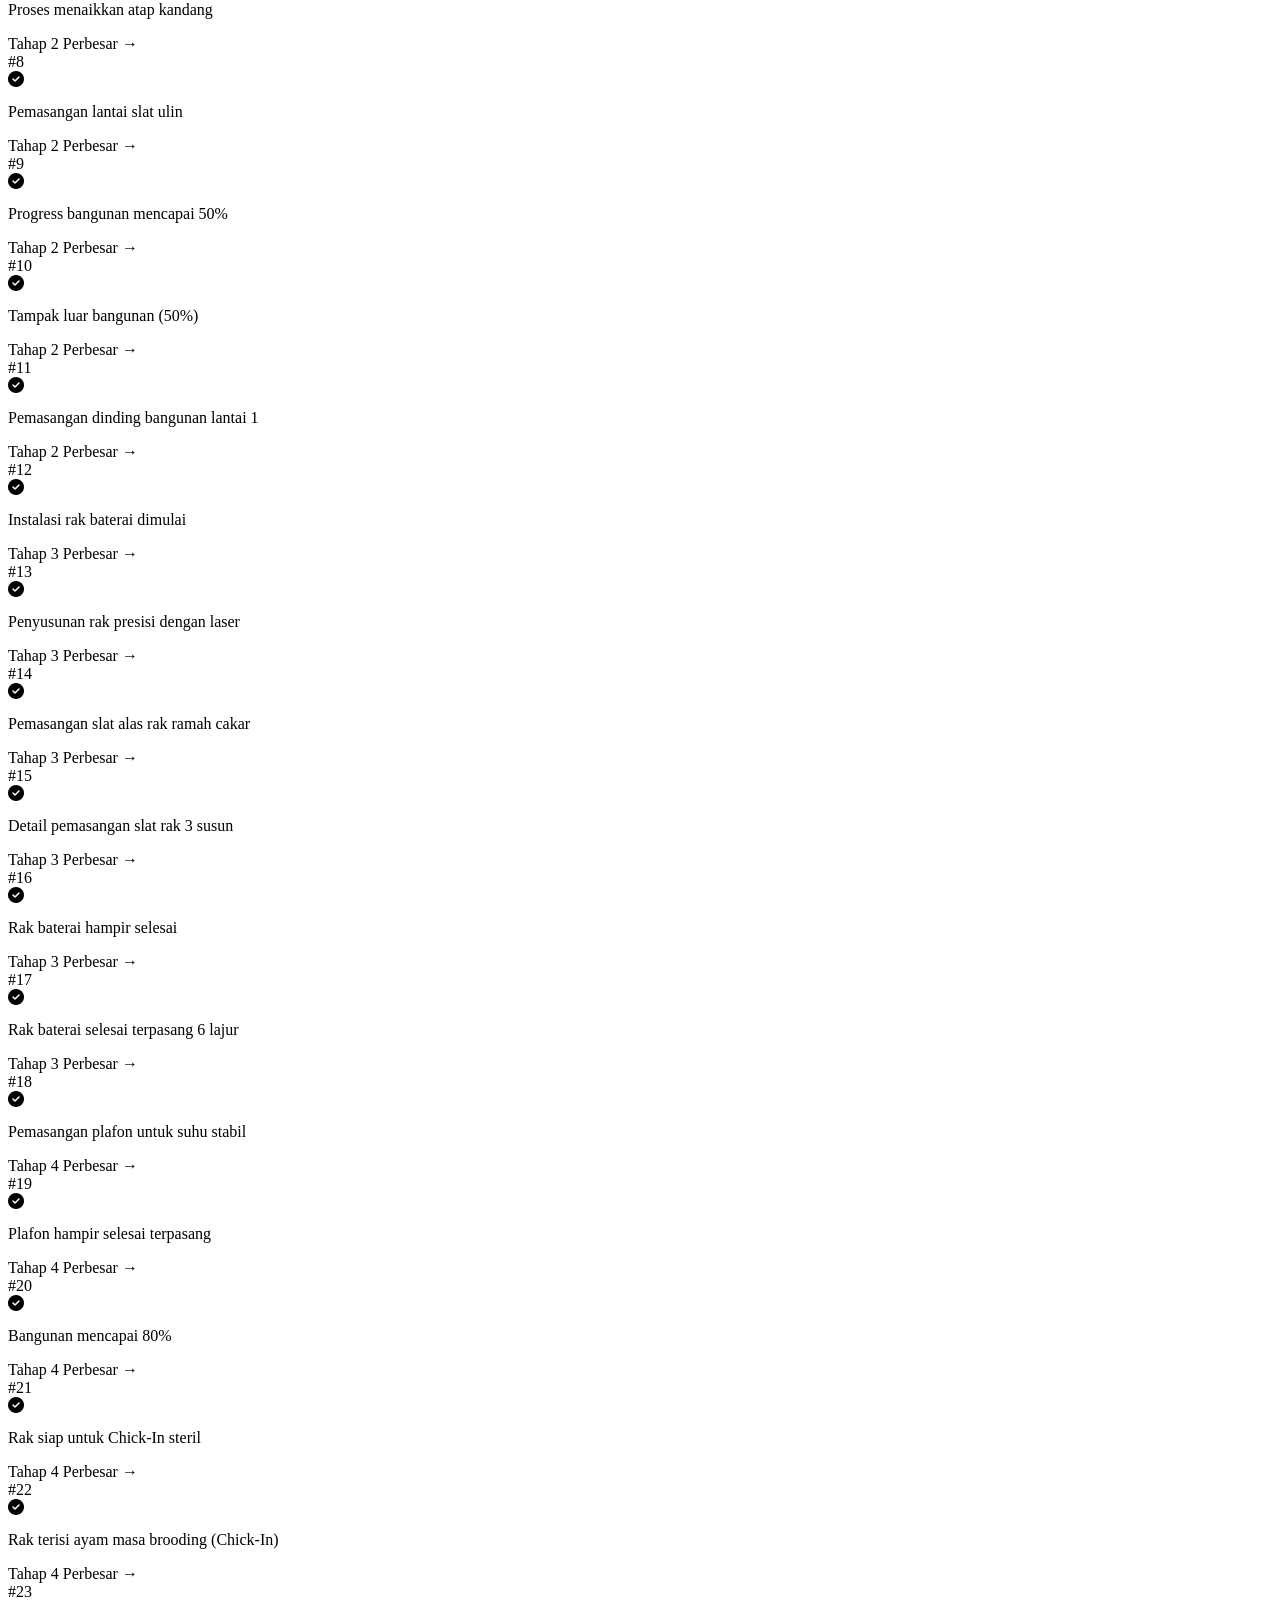
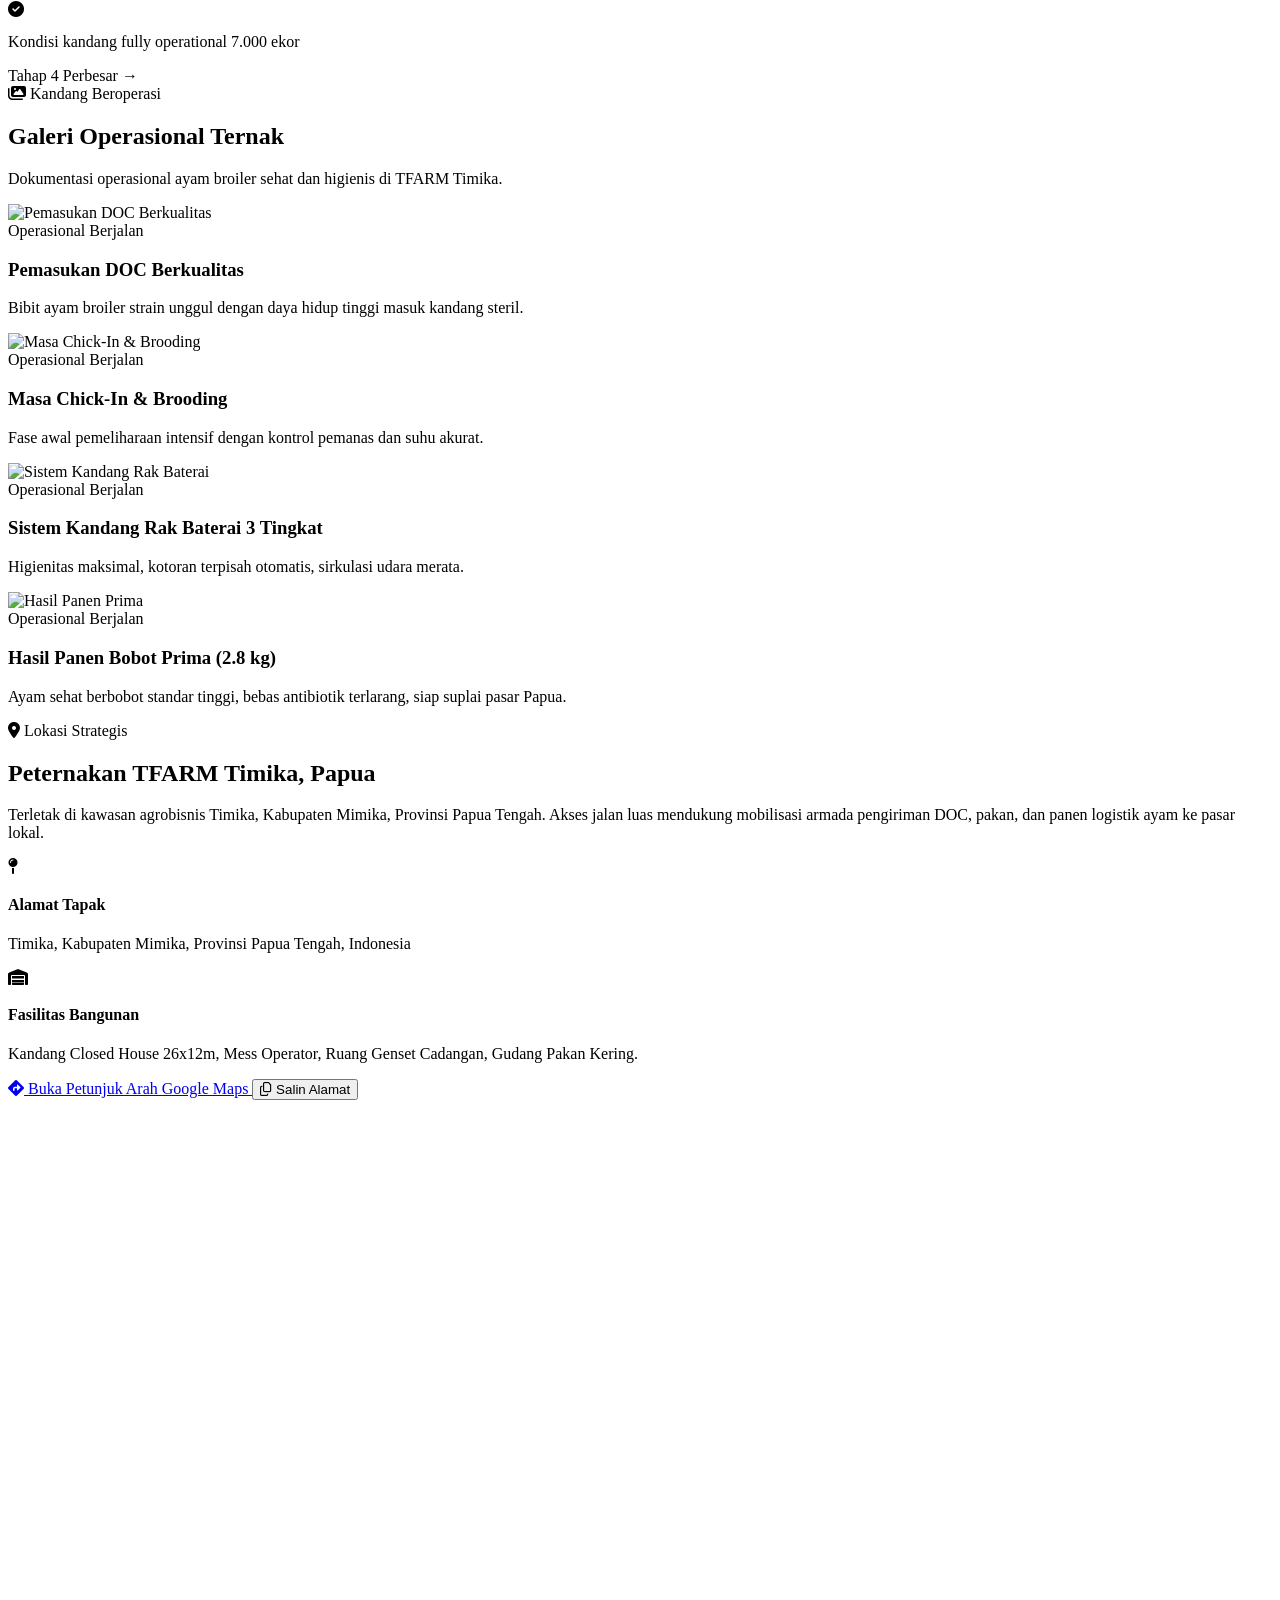
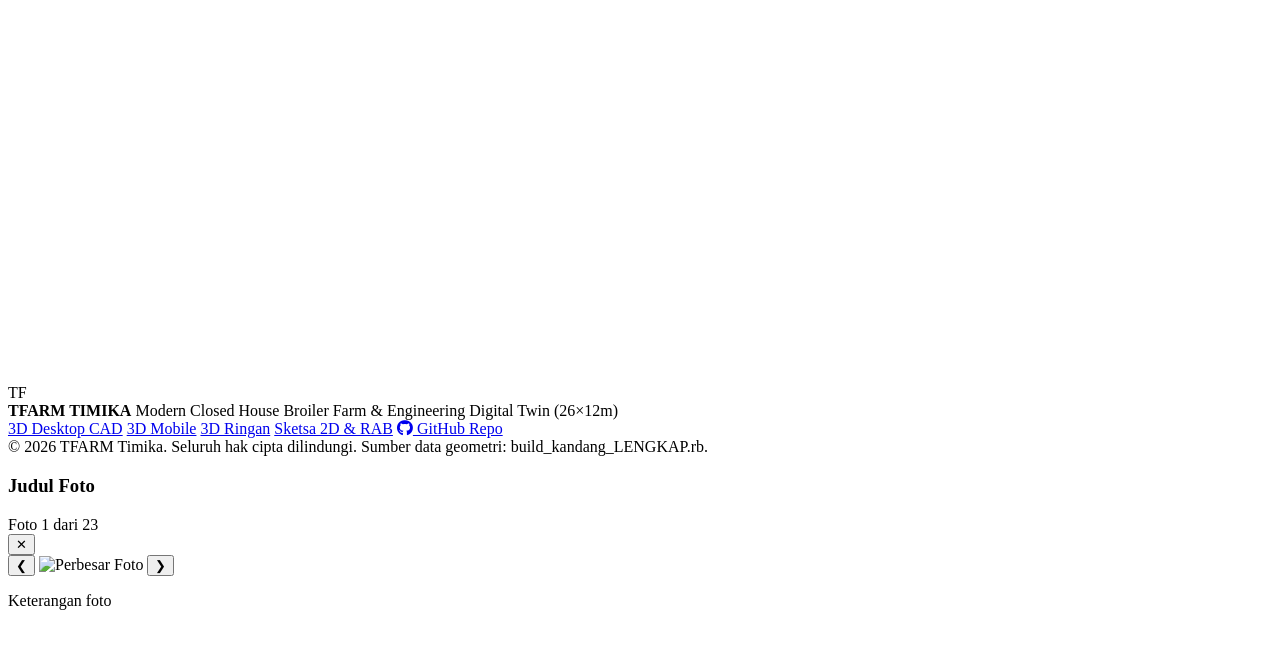
==== commit a64ecb1a: "feat: total refactor of 3D CAD digital twin UI/UX and homepage redesign for 26x12m 7000 ekor" ====
--- a/index.html
+++ b/index.html
@@ -1,16 +1,16 @@
-<!DOCTYPE html>
+html_content = """<!DOCTYPE html>
 <html lang="id" class="scroll-smooth">
 <head>
     <meta charset="UTF-8">
     <meta name="viewport" content="width=device-width, initial-scale=1.0">
-    <title>TFARM Timika - Peternakan Ayam Broiler Modern Closed House</title>
-    <meta name="description" content="TFARM Timika - Peternakan ayam broiler modern di Papua dengan teknologi Closed House rak baterai 2 tingkat berkapasitas 7.000 ekor.">
+    <title>TFARM TIMIKA — Modern Closed House Broiler Farm & Engineering Digital Twin</title>
+    <meta name="description" content="TFARM Timika - Peternakan ayam broiler modern di Papua berbasis teknologi Closed House 26x12m, kapasitas 7.000 ekor, 3 tier, dan 3D CAD Engineering Digital Twin.">
     <link rel="icon" href="logo.png" type="image/png">
     
     <!-- Google Fonts -->
     <link rel="preconnect" href="https://fonts.googleapis.com">
     <link rel="preconnect" href="https://fonts.gstatic.com" crossorigin>
-    <link href="https://fonts.googleapis.com/css2?family=Plus+Jakarta+Sans:wght@300;400;500;600;700;800&family=JetBrains+Mono:wght@400;600&display=swap" rel="stylesheet">
+    <link href="https://fonts.googleapis.com/css2?family=Plus+Jakarta+Sans:wght@300;400;500;600;700;800;900&family=JetBrains+Mono:wght@400;600;700&display=swap" rel="stylesheet">
     
     <!-- Tailwind CSS CDN -->
     <script src="https://cdn.tailwindcss.com"></script>
@@ -46,84 +46,94 @@
     <link href="https://cdnjs.cloudflare.com/ajax/libs/font-awesome/6.4.0/css/all.min.css" rel="stylesheet">
 
     <style>
-        /* Custom scrollbar */
         ::-webkit-scrollbar { width: 8px; height: 8px; }
-        ::-webkit-scrollbar-track { background: #f1f5f9; }
-        ::-webkit-scrollbar-thumb { background: #cbd5e1; border-radius: 9999px; }
-        ::-webkit-scrollbar-thumb:hover { background: #94a3b8; }
+        ::-webkit-scrollbar-track { background: #0f172a; }
+        ::-webkit-scrollbar-thumb { background: #334155; border-radius: 9999px; }
+        ::-webkit-scrollbar-thumb:hover { background: #475569; }
         
         .scrollbar-hide::-webkit-scrollbar { display: none; }
         .scrollbar-hide { -ms-overflow-style: none; scrollbar-width: none; }
 
         .glass-nav {
-            background: rgba(15, 23, 42, 0.94);
+            background: rgba(9, 13, 22, 0.94);
             backdrop-filter: blur(16px);
             -webkit-backdrop-filter: blur(16px);
         }
+
+        .cad-grid-bg {
+            background-size: 32px 32px;
+            background-image: 
+                linear-gradient(to right, rgba(255, 255, 255, 0.04) 1px, transparent 1px),
+                linear-gradient(to bottom, rgba(255, 255, 255, 0.04) 1px, transparent 1px);
+        }
+
+        .glow-cyan {
+            box-shadow: 0 0 25px rgba(0, 229, 255, 0.25);
+        }
     </style>
 </head>
-<body class="bg-slate-50 text-slate-800 font-sans antialiased selection:bg-emerald-500 selection:text-white">
+<body class="bg-slate-950 text-slate-100 font-sans antialiased selection:bg-cyan-500 selection:text-slate-950">
 
     <!-- TOAST NOTIFICATION -->
-    <div id="toast" class="fixed bottom-6 right-6 z-50 bg-slate-900 text-white px-5 py-3 rounded-2xl shadow-2xl flex items-center gap-3 border border-emerald-500/40 transform transition-all duration-300 translate-y-20 opacity-0 pointer-events-none">
-        <i class="fa-solid fa-circle-check text-emerald-400"></i>
-        <span id="toast-msg" class="text-emerald-300 font-semibold text-sm">Alamat disalin</span>
+    <div id="toast" class="fixed bottom-6 right-6 z-50 bg-slate-900 text-white px-5 py-3 rounded-2xl shadow-2xl flex items-center gap-3 border border-cyan-500/40 transform transition-all duration-300 translate-y-20 opacity-0 pointer-events-none">
+        <i class="fa-solid fa-circle-check text-cyan-400"></i>
+        <span id="toast-msg" class="text-cyan-300 font-semibold text-sm">Alamat disalin</span>
     </div>
 
-    <!-- TOP PROMO BANNER: LINK TO 9000.HTML -->
-    <div class="bg-gradient-to-r from-emerald-900 via-emerald-800 to-teal-900 text-emerald-100 text-xs sm:text-sm py-2.5 px-4 border-b border-emerald-700/50">
+    <!-- TOP ANNOUNCEMENT BAR (Clean 26x12m 7.000 Ekor specification) -->
+    <div class="bg-gradient-to-r from-slate-900 via-cyan-950 to-slate-900 text-cyan-200 text-xs sm:text-sm py-2 px-4 border-b border-cyan-500/20">
         <div class="max-w-7xl mx-auto flex flex-col sm:flex-row items-center justify-between gap-2">
             <div class="flex items-center gap-2 font-medium text-center sm:text-left">
-                <span class="bg-emerald-500/20 text-emerald-300 border border-emerald-400/30 px-2 py-0.5 rounded-full text-xs font-bold uppercase tracking-wider">Cetak Biru Baru</span>
-                <span>Tersedia Desain Kandang Skala Besar <strong>12m x 50m (9.000 Ekor)</strong> dengan Sistem Rangka Kayu</span>
-            </div>
-            <a href="9000.html" class="inline-flex items-center gap-1.5 bg-emerald-400 hover:bg-emerald-300 text-slate-950 font-extrabold px-3.5 py-1 rounded-full text-xs transition transform hover:scale-105 shadow-sm">
-                Buka Blueprint 9.000 <i class="fa-solid fa-arrow-right text-[10px]"></i>
+                <span class="bg-cyan-500/20 text-cyan-300 border border-cyan-400/30 px-2 py-0.5 rounded-full text-[11px] font-mono font-bold uppercase tracking-wider">Engineering Digital Twin</span>
+                <span>Model Kandang Closed House <strong>26 × 12 M (3 Susun, 7.000 Ekor)</strong> Terverifikasi 1:1 Ruby CAD</span>
+            </div>
+            <a href="kandang-3d/index.html" class="inline-flex items-center gap-1.5 bg-cyan-400 hover:bg-cyan-300 text-slate-950 font-extrabold px-3 py-0.5 rounded-full text-xs transition transform hover:scale-105 shadow-sm">
+                Buka Digital Twin 3D <i class="fa-solid fa-arrow-right text-[10px]"></i>
             </a>
         </div>
     </div>
 
     <!-- STICKY NAVBAR -->
-    <nav class="glass-nav text-white shadow-xl sticky top-0 z-40 border-b border-slate-800">
+    <nav class="glass-nav text-white shadow-xl sticky top-0 z-40 border-b border-slate-800/80">
         <div class="max-w-7xl mx-auto px-4 sm:px-6 lg:px-8">
             <div class="flex items-center justify-between h-20">
                 
                 <!-- Logo & Brand -->
                 <a href="index.html" class="flex items-center space-x-3 group">
-                    <div class="bg-white p-1.5 rounded-2xl shadow-md group-hover:scale-105 transition-transform duration-300">
-                        <img src="logo.png" onerror="this.src='https://raw.githubusercontent.com/rcwpt/tfarm/main/logo.png'" alt="Logo TFARM" class="h-9 w-9 object-contain">
+                    <div class="bg-gradient-to-tr from-cyan-500 to-emerald-400 p-1 rounded-2xl shadow-md group-hover:scale-105 transition-transform duration-300">
+                        <img src="logo.png" onerror="this.src='https://raw.githubusercontent.com/rcwpt/tfarm/main/logo.png'" alt="Logo TFARM" class="h-9 w-9 object-contain bg-white rounded-xl p-1">
                     </div>
                     <div>
                         <span class="font-extrabold text-xl sm:text-2xl tracking-tight text-white flex items-center gap-1.5">
-                            TFARM <span class="text-emerald-400 font-bold text-xs bg-emerald-950 px-2 py-0.5 rounded border border-emerald-600/40">TIMIKA</span>
+                            TFARM <span class="text-cyan-400 font-bold text-xs bg-cyan-950/80 px-2 py-0.5 rounded border border-cyan-500/40">TIMIKA</span>
                         </span>
-                        <p class="text-[11px] text-slate-400 font-medium hidden sm:block tracking-wide">Modern Broiler Closed House Farm</p>
+                        <p class="text-[11px] text-slate-400 font-medium hidden sm:block tracking-wide">Modern Broiler Closed House Farm & Engineering</p>
                     </div>
                 </a>
                 
                 <!-- Desktop Menu Navigation -->
-                <div class="hidden lg:flex items-center space-x-1">
-                    <a href="#dashboard" class="hover:bg-slate-800/80 px-3 py-2 rounded-xl text-sm font-semibold transition text-slate-200 hover:text-white">Dashboard</a>
-                    <a href="#calculator" class="hover:bg-slate-800/80 px-3 py-2 rounded-xl text-sm font-semibold transition text-slate-200 hover:text-white">Kalkulator IP</a>
-                    <a href="#about" class="hover:bg-slate-800/80 px-3 py-2 rounded-xl text-sm font-semibold transition text-slate-200 hover:text-white">Fasilitas</a>
-                    <a href="kandang_broiler_3d.html" class="bg-emerald-500/10 border border-emerald-400/30 hover:bg-emerald-500/20 px-3 py-2 rounded-xl text-sm font-bold transition text-emerald-300 hover:text-white"><i class="fa-solid fa-mobile-screen-button text-emerald-400 mr-1"></i> 3D Mobile</a>
-                    <a href="kandang-3d/index.html" class="bg-sky-500/10 border border-sky-400/30 hover:bg-sky-500/20 px-3 py-2 rounded-xl text-sm font-bold transition text-sky-300 hover:text-white"><i class="fa-solid fa-desktop text-sky-400 mr-1"></i> 3D Desktop</a>
-                    <a href="kandang_broiler_3d_viewer.html" class="bg-amber-500/10 border border-amber-400/30 hover:bg-amber-500/20 px-3 py-2 rounded-xl text-sm font-bold transition text-amber-300 hover:text-white"><i class="fa-solid fa-feather text-amber-400 mr-1"></i> 3D Ringan</a>
-                    <a href="sketsa-rab-26x12.html" class="bg-emerald-500/10 border border-emerald-400/30 hover:bg-emerald-500/20 px-3 py-2 rounded-xl text-sm font-bold transition text-emerald-300 hover:text-white"><i class="fa-solid fa-file-invoice text-emerald-400 mr-1"></i> Sketsa & RAB</a>
-                    <a href="#construction" class="hover:bg-slate-800/80 px-3 py-2 rounded-xl text-sm font-semibold transition text-slate-200 hover:text-white">Pembangunan</a>
-                    <a href="#gallery" class="hover:bg-slate-800/80 px-3 py-2 rounded-xl text-sm font-semibold transition text-slate-200 hover:text-white">Galeri</a>
-                    <a href="#location" class="hover:bg-slate-800/80 px-3 py-2 rounded-xl text-sm font-semibold transition text-slate-200 hover:text-white">Lokasi</a>
+                <div class="hidden xl:flex items-center space-x-1 text-sm font-semibold">
+                    <a href="#overview" class="hover:bg-slate-800/80 px-3 py-2 rounded-xl transition text-slate-300 hover:text-white">Farm</a>
+                    <a href="#digital-twin" class="hover:bg-slate-800/80 px-3 py-2 rounded-xl transition text-slate-300 hover:text-white">Digital Twin</a>
+                    <a href="#exploded" class="hover:bg-slate-800/80 px-3 py-2 rounded-xl transition text-slate-300 hover:text-white">Exploded View</a>
+                    <a href="#airflow" class="hover:bg-slate-800/80 px-3 py-2 rounded-xl transition text-slate-300 hover:text-white">Airflow</a>
+                    <a href="#engineering" class="hover:bg-slate-800/80 px-3 py-2 rounded-xl transition text-slate-300 hover:text-white">Spesifikasi</a>
+                    <a href="#timeline" class="hover:bg-slate-800/80 px-3 py-2 rounded-xl transition text-slate-300 hover:text-white">Konstruksi</a>
+                    <a href="#bom" class="hover:bg-slate-800/80 px-3 py-2 rounded-xl transition text-slate-300 hover:text-white">BOM</a>
+                    <a href="#performance" class="hover:bg-slate-800/80 px-3 py-2 rounded-xl transition text-slate-300 hover:text-white">Performa</a>
+                    <a href="#gallery" class="hover:bg-slate-800/80 px-3 py-2 rounded-xl transition text-slate-300 hover:text-white">Galeri</a>
+                    <a href="#location" class="hover:bg-slate-800/80 px-3 py-2 rounded-xl transition text-slate-300 hover:text-white">Lokasi</a>
                 </div>
 
                 <!-- Header Right Action -->
-                <div class="hidden md:flex items-center space-x-3">
-                    <a href="9000.html" class="inline-flex items-center gap-2 bg-gradient-to-r from-amber-400 to-amber-500 hover:from-amber-300 hover:to-amber-400 text-slate-950 font-bold px-3.5 py-2.5 rounded-xl text-sm shadow-md transition transform hover:-translate-y-0.5">
-                        <i class="fa-solid fa-drafting-compass"></i> Blueprint 9.000
+                <div class="hidden sm:flex items-center space-x-3">
+                    <a href="kandang-3d/index.html" class="inline-flex items-center gap-2 bg-gradient-to-r from-cyan-400 to-teal-400 hover:from-cyan-300 hover:to-teal-300 text-slate-950 font-extrabold px-4 py-2.5 rounded-xl text-sm shadow-lg shadow-cyan-500/20 transition transform hover:-translate-y-0.5">
+                        <i class="fa-solid fa-cube"></i> OPEN 3D TWIN
                     </a>
                 </div>
 
                 <!-- Mobile Hamburger Button -->
-                <div class="lg:hidden">
+                <div class="xl:hidden">
                     <button 
                         id="btn-mobile-toggle"
                         onclick="toggleMobileMenu()" 
@@ -137,1019 +147,791 @@
         </div>
 
         <!-- Mobile Drawer Menu -->
-        <div id="mobile-menu" class="hidden lg:hidden bg-slate-950 border-t border-slate-800 px-4 pt-3 pb-6 space-y-2 shadow-2xl">
-            <a href="#dashboard" onclick="toggleMobileMenu()" class="block px-4 py-2.5 rounded-xl text-sm font-bold text-white bg-slate-800/60 hover:bg-slate-800">Dashboard Performa</a>
-            <a href="#calculator" onclick="toggleMobileMenu()" class="block px-4 py-2.5 rounded-xl text-sm font-medium text-slate-200 hover:bg-slate-800/60">Kalkulator IP Broiler</a>
-            <a href="kandang_broiler_3d.html" class="block px-4 py-2.5 rounded-xl text-sm font-bold text-emerald-300 bg-emerald-950/60 border border-emerald-500/30"><i class="fa-solid fa-mobile-screen-button text-emerald-400 mr-2"></i> 📱 3D Mobile Viewer (26x12m, 3 Susun)</a>
-            <a href="kandang-3d/index.html" class="block px-4 py-2.5 rounded-xl text-sm font-bold text-sky-300 bg-sky-950/60 border border-sky-500/30"><i class="fa-solid fa-desktop text-sky-400 mr-2"></i> 💻 3D Desktop CAD Twin</a>
-            <a href="kandang_broiler_3d_viewer.html" class="block px-4 py-2.5 rounded-xl text-sm font-bold text-amber-300 bg-amber-950/60 border border-amber-500/30"><i class="fa-solid fa-feather text-amber-400 mr-2"></i> 🪶 3D Viewer Ringan (Single File)</a>
-            <a href="sketsa-rab-26x12.html" class="block px-4 py-2.5 rounded-xl text-sm font-bold text-emerald-300 bg-emerald-950/60 border border-emerald-500/30"><i class="fa-solid fa-file-invoice text-emerald-400 mr-2"></i> Sketsa Teknis 2D & RAB Lengkap</a>
-            <a href="#about" onclick="toggleMobileMenu()" class="block px-4 py-2.5 rounded-xl text-sm font-medium text-slate-200 hover:bg-slate-800/60">Fasilitas Kandang</a>
-            <a href="#construction" onclick="toggleMobileMenu()" class="block px-4 py-2.5 rounded-xl text-sm font-medium text-slate-200 hover:bg-slate-800/60">Jurnal Pembangunan (23 Foto)</a>
-            <a href="#gallery" onclick="toggleMobileMenu()" class="block px-4 py-2.5 rounded-xl text-sm font-medium text-slate-200 hover:bg-slate-800/60">Galeri Operasional</a>
-            <a href="#location" onclick="toggleMobileMenu()" class="block px-4 py-2.5 rounded-xl text-sm font-medium text-slate-200 hover:bg-slate-800/60">Lokasi & Navigasi Maps</a>
+        <div id="mobile-menu" class="hidden xl:hidden bg-slate-950 border-t border-slate-800 px-4 pt-3 pb-6 space-y-2 shadow-2xl">
+            <a href="#overview" onclick="toggleMobileMenu()" class="block px-4 py-2 rounded-xl text-sm font-semibold text-slate-200 hover:bg-slate-800/60">Farm Overview</a>
+            <a href="#digital-twin" onclick="toggleMobileMenu()" class="block px-4 py-2 rounded-xl text-sm font-bold text-cyan-300 bg-cyan-950/60 border border-cyan-500/30">💻 Digital Twin 3D Viewer</a>
+            <a href="#exploded" onclick="toggleMobileMenu()" class="block px-4 py-2 rounded-xl text-sm font-semibold text-slate-200 hover:bg-slate-800/60">💥 Exploded View</a>
+            <a href="#airflow" onclick="toggleMobileMenu()" class="block px-4 py-2 rounded-xl text-sm font-semibold text-slate-200 hover:bg-slate-800/60">🌬 Airflow Visualization</a>
+            <a href="#engineering" onclick="toggleMobileMenu()" class="block px-4 py-2 rounded-xl text-sm font-semibold text-slate-200 hover:bg-slate-800/60">Engineering Spesifikasi</a>
+            <a href="#timeline" onclick="toggleMobileMenu()" class="block px-4 py-2 rounded-xl text-sm font-semibold text-slate-200 hover:bg-slate-800/60">Tahap Konstruksi (8 Fase)</a>
+            <a href="#bom" onclick="toggleMobileMenu()" class="block px-4 py-2 rounded-xl text-sm font-semibold text-slate-200 hover:bg-slate-800/60">Bill of Materials (BOM)</a>
+            <a href="#performance" onclick="toggleMobileMenu()" class="block px-4 py-2 rounded-xl text-sm font-semibold text-slate-200 hover:bg-slate-800/60">Dashboard Performa & IP</a>
+            <a href="#gallery" onclick="toggleMobileMenu()" class="block px-4 py-2 rounded-xl text-sm font-semibold text-slate-200 hover:bg-slate-800/60">Galeri Foto</a>
+            <a href="#location" onclick="toggleMobileMenu()" class="block px-4 py-2 rounded-xl text-sm font-semibold text-slate-200 hover:bg-slate-800/60">Lokasi Timika</a>
             
-            <div class="pt-2 border-t border-slate-800 space-y-2">
-                <a href="9000.html" class="flex items-center justify-center gap-2 w-full bg-amber-400 hover:bg-amber-300 text-slate-950 font-bold px-4 py-3 rounded-xl text-sm shadow-lg">
-                    <i class="fa-solid fa-drafting-compass"></i> Buka Blueprint Kandang 9.000 Ekor (12x50m)
+            <div class="pt-3 border-t border-slate-800 space-y-2">
+                <a href="kandang-3d/index.html" class="flex items-center justify-center gap-2 w-full bg-cyan-400 hover:bg-cyan-300 text-slate-950 font-bold px-4 py-3 rounded-xl text-sm shadow-lg">
+                    <i class="fa-solid fa-cube"></i> Buka Fullscreen 3D Digital Twin
                 </a>
+                <a href="kandang_broiler_3d.html" class="flex items-center justify-center gap-2 w-full bg-slate-800 hover:bg-slate-700 text-white font-bold px-4 py-2.5 rounded-xl text-sm border border-slate-700">
+                    <i class="fa-solid fa-mobile-screen-button text-cyan-400"></i> Mode 3D Mobile
+                </a>
             </div>
         </div>
     </nav>
 
-    <!-- HERO SECTION -->
-    <div class="relative bg-slate-950 text-white overflow-hidden py-20 sm:py-28">
-        <!-- Background Hero Image with Dark Gradient Layer -->
-        <div class="absolute inset-0 z-0">
-            <img 
-                src="https://raw.githubusercontent.com/rcwpt/nbxbroiler/main/kandang%20rak%20baterai.jpeg" 
-                class="w-full h-full object-cover opacity-20 filter brightness-90 scale-105" 
-                alt="Kandang TFARM Timika" 
-            />
-            <div class="absolute inset-0 bg-gradient-to-t from-slate-950 via-slate-950/80 to-transparent"></div>
-        </div>
+    <!-- 1. HERO SECTION -->
+    <section class="relative cad-grid-bg overflow-hidden py-24 sm:py-32 border-b border-slate-800">
+        <!-- Ambient radial glow -->
+        <div class="absolute top-1/2 left-1/2 -translate-x-1/2 -translate-y-1/2 w-[600px] h-[600px] bg-cyan-500/10 rounded-full blur-[140px] pointer-events-none"></div>
 
         <div class="relative z-10 max-w-7xl mx-auto px-4 sm:px-6 lg:px-8 text-center">
             
-            <!-- Top Badges -->
-            <div class="inline-flex items-center gap-2 bg-emerald-500/20 text-emerald-300 border border-emerald-500/40 text-xs sm:text-sm font-bold px-4 py-1.5 rounded-full mb-6 backdrop-blur-md">
-                <span class="w-2 h-2 rounded-full bg-emerald-400 animate-ping"></span>
-                <span>KAPASITAS AKTIF: 7.000 EKOR • CLOSED HOUSE 2 TINGKAT</span>
-            </div>
-
-            <h1 class="text-4xl sm:text-6xl md:text-7xl font-extrabold tracking-tight mb-6 leading-tight max-w-5xl mx-auto">
-                Peternakan Modern di <span class="text-transparent bg-clip-text bg-gradient-to-r from-emerald-400 via-teal-300 to-green-400">Tanah Papua</span>
+            <!-- Badges -->
+            <div class="inline-flex flex-wrap items-center justify-center gap-2 mb-8">
+                <span class="inline-flex items-center gap-1.5 bg-cyan-500/15 text-cyan-300 border border-cyan-400/40 text-xs sm:text-sm font-mono font-bold px-3.5 py-1.5 rounded-full backdrop-blur-md">
+                    <i class="fa-solid fa-ruler-combined text-cyan-400"></i> 26 × 12 M
+                </span>
+                <span class="inline-flex items-center gap-1.5 bg-emerald-500/15 text-emerald-300 border border-emerald-400/40 text-xs sm:text-sm font-mono font-bold px-3.5 py-1.5 rounded-full backdrop-blur-md">
+                    <i class="fa-solid fa-feather text-emerald-400"></i> 7.000 EKOR
+                </span>
+                <span class="inline-flex items-center gap-1.5 bg-amber-500/15 text-amber-300 border border-amber-400/40 text-xs sm:text-sm font-mono font-bold px-3.5 py-1.5 rounded-full backdrop-blur-md">
+                    <i class="fa-solid fa-layer-group text-amber-400"></i> 3 TIER (SUSUN)
+                </span>
+                <span class="inline-flex items-center gap-1.5 bg-purple-500/15 text-purple-300 border border-purple-400/40 text-xs sm:text-sm font-mono font-bold px-3.5 py-1.5 rounded-full backdrop-blur-md">
+                    <i class="fa-solid fa-warehouse text-purple-400"></i> CLOSED HOUSE
+                </span>
+            </div>
+
+            <!-- Title & Subtitle -->
+            <h1 class="text-4xl sm:text-6xl md:text-7xl font-black tracking-tight mb-6 leading-tight max-w-5xl mx-auto text-white">
+                TFARM <span class="text-transparent bg-clip-text bg-gradient-to-r from-cyan-400 via-teal-300 to-emerald-400">TIMIKA</span>
             </h1>
-            
-            <p class="mt-4 max-w-3xl mx-auto text-lg sm:text-xl text-slate-300 font-normal leading-relaxed">
-                TFARM Timika menghadirkan standar mutu ayam broiler terbaik melalui rekayasa kandang rak baterai 2 tingkat, biosecurity ketat, dan efisiensi konversi pakan berkelas nasional.
+            <p class="text-lg sm:text-2xl font-bold text-slate-300 tracking-wide max-w-3xl mx-auto mb-4">
+                Modern Closed House Broiler Farm & Engineering
             </p>
+            <p class="max-w-3xl mx-auto text-sm sm:text-base text-slate-400 font-normal leading-relaxed mb-10">
+                Penerapan peternakan ayam pedaging modern di Tanah Papua berbasis sistem kandang tertutup tunnel negative pressure, biosecurity berlapis, dan model 3D Engineering Digital Twin 1:1 dari Ruby CAD SketchUp.
+            </p>
 
             <!-- Dual Primary Call-to-Actions -->
-            <div class="mt-10 flex flex-col sm:flex-row gap-4 justify-center items-center">
-                <a href="#dashboard" class="w-full sm:w-auto px-8 py-4 rounded-2xl text-base font-bold text-slate-950 bg-gradient-to-r from-emerald-400 to-teal-400 hover:from-emerald-300 hover:to-teal-300 shadow-xl shadow-emerald-500/20 transition transform hover:-translate-y-1 flex items-center justify-center gap-2.5">
-                    <i class="fa-solid fa-chart-line text-slate-950"></i> Cek Performa & Dashboard IP
+            <div class="flex flex-col sm:flex-row gap-4 justify-center items-center">
+                <a href="#digital-twin" class="w-full sm:w-auto px-8 py-4 rounded-2xl text-base font-extrabold text-slate-950 bg-gradient-to-r from-cyan-400 to-teal-400 hover:from-cyan-300 hover:to-teal-300 shadow-xl shadow-cyan-500/25 transition transform hover:-translate-y-1 flex items-center justify-center gap-2.5">
+                    <i class="fa-solid fa-cube text-slate-950"></i> Explore Digital Twin
                 </a>
-                <a href="9000.html" class="w-full sm:w-auto px-8 py-4 rounded-2xl text-base font-bold text-white bg-slate-900/80 hover:bg-slate-800 border border-slate-700 shadow-xl transition transform hover:-translate-y-1 flex items-center justify-center gap-2.5">
-                    <i class="fa-solid fa-drafting-compass text-amber-400"></i> Blueprint 9.000 Ekor (12x50m) <i class="fa-solid fa-arrow-up-right-from-square text-xs text-slate-400 ml-1"></i>
+                <a href="#engineering" class="w-full sm:w-auto px-8 py-4 rounded-2xl text-base font-bold text-white bg-slate-900 hover:bg-slate-800 border border-slate-700 shadow-xl transition transform hover:-translate-y-1 flex items-center justify-center gap-2.5">
+                    <i class="fa-solid fa-microchip text-cyan-400"></i> Technical Specification
                 </a>
             </div>
 
-            <!-- Live Hero KPI Metrics -->
+            <!-- Hero KPI Metrics -->
             <div class="mt-16 grid grid-cols-2 md:grid-cols-4 gap-4 max-w-4xl mx-auto">
                 <div class="bg-slate-900/80 border border-slate-800 backdrop-blur-md rounded-2xl p-4 sm:p-5 text-center">
                     <p class="text-xs text-slate-400 uppercase tracking-wider font-semibold">IP Tertinggi</p>
-                    <p class="text-3xl sm:text-4xl font-extrabold text-emerald-400 mt-1">385</p>
-                    <span class="text-[11px] text-emerald-300 font-medium">Kategori Istimewa</span>
+                    <p class="text-3xl sm:text-4xl font-extrabold text-cyan-400 mt-1">385</p>
+                    <span class="text-[11px] text-cyan-300 font-medium">Kategori Istimewa</span>
                 </div>
                 <div class="bg-slate-900/80 border border-slate-800 backdrop-blur-md rounded-2xl p-4 sm:p-5 text-center">
                     <p class="text-xs text-slate-400 uppercase tracking-wider font-semibold">FCR Efisien</p>
-                    <p class="text-3xl sm:text-4xl font-extrabold text-sky-400 mt-1">1.46</p>
-                    <span class="text-[11px] text-sky-300 font-medium">Konversi Maksimal</span>
+                    <p class="text-3xl sm:text-4xl font-extrabold text-emerald-400 mt-1">1.46</p>
+                    <span class="text-[11px] text-emerald-300 font-medium">Konversi Maksimal</span>
                 </div>
                 <div class="bg-slate-900/80 border border-slate-800 backdrop-blur-md rounded-2xl p-4 sm:p-5 text-center">
-                    <p class="text-xs text-slate-400 uppercase tracking-wider font-semibold">Deplesi Rendah</p>
-                    <p class="text-3xl sm:text-4xl font-extrabold text-teal-400 mt-1">4.2%</p>
-                    <span class="text-[11px] text-teal-300 font-medium">Daya Hidup 95.8%</span>
+                    <p class="text-xs text-slate-400 uppercase tracking-wider font-semibold">Daya Hidup</p>
+                    <p class="text-3xl sm:text-4xl font-extrabold text-teal-400 mt-1">95.8%</p>
+                    <span class="text-[11px] text-teal-300 font-medium">Deplesi Rendah 4.2%</span>
                 </div>
                 <div class="bg-slate-900/80 border border-slate-800 backdrop-blur-md rounded-2xl p-4 sm:p-5 text-center">
                     <p class="text-xs text-slate-400 uppercase tracking-wider font-semibold">Bobot Rata-rata</p>
-                    <p class="text-3xl sm:text-4xl font-extrabold text-purple-400 mt-1">2.8 <span class="text-base font-normal">kg</span></p>
-                    <span class="text-[11px] text-purple-300 font-medium">Panen 42 Hari</span>
-                </div>
-            </div>
-
-        </div>
-    </div>
-
-    <!-- DASHBOARD SECTION -->
-    <section id="dashboard" class="py-20 bg-slate-100 border-b border-slate-200">
+                    <p class="text-3xl sm:text-4xl font-extrabold text-amber-400 mt-1">2.8 <span class="text-base font-normal">kg</span></p>
+                    <span class="text-[11px] text-amber-300 font-medium">Panen 42 Hari</span>
+                </div>
+            </div>
+
+        </div>
+    </section>
+
+    <!-- 2. FARM OVERVIEW SECTION -->
+    <section id="overview" class="py-20 bg-slate-900/60 border-b border-slate-800">
         <div class="max-w-7xl mx-auto px-4 sm:px-6 lg:px-8">
-            
+            <div class="grid grid-cols-1 lg:grid-cols-12 gap-12 items-center">
+                <div class="lg:col-span-6 space-y-6">
+                    <div class="inline-flex items-center gap-2 bg-emerald-500/10 text-emerald-300 border border-emerald-500/30 text-xs font-bold px-3.5 py-1 rounded-full uppercase tracking-wider">
+                        <i class="fa-solid fa-shield-halved text-emerald-400"></i> Closed House System
+                    </div>
+                    <h2 class="text-3xl sm:text-4xl font-black text-white tracking-tight leading-tight">
+                        Rekayasa Peternakan Modern Berkelanjutan di Mimika
+                    </h2>
+                    <p class="text-slate-300 text-sm sm:text-base leading-relaxed">
+                        TFARM Timika didesain khusus menghadapi iklim tropis lembap Papua Tengah. Menggabungkan struktur komposit kayu ulin lokal berdaya tahan puluhan tahun dengan teknologi closed house tunnel ventilation dan rak baterai 3 tingkat, peternakan menghasilkan bobot panen prima serta rasio konversi pakan berstandar nasional.
+                    </p>
+                    <div class="grid grid-cols-1 sm:grid-cols-2 gap-4 pt-2">
+                        <div class="bg-slate-950/80 p-4 rounded-xl border border-slate-800">
+                            <i class="fa-solid fa-wind text-cyan-400 text-xl mb-2"></i>
+                            <h4 class="font-bold text-white text-sm">Tunnel Ventilation</h4>
+                            <p class="text-xs text-slate-400 mt-1">Kecepatan udara 2.8 m/s menjamin suhu stabil 24-28°C di seluruh area kandang.</p>
+                        </div>
+                        <div class="bg-slate-950/80 p-4 rounded-xl border border-slate-800">
+                            <i class="fa-solid fa-layer-group text-emerald-400 text-xl mb-2"></i>
+                            <h4 class="font-bold text-white text-sm">3 Tier Battery Cages</h4>
+                            <p class="text-xs text-slate-400 mt-1">Pemisahan kotoran otomatis, lantai slat higienis, dan nipple drinker otomatis.</p>
+                        </div>
+                    </div>
+                </div>
+                <div class="lg:col-span-6">
+                    <div class="relative rounded-3xl overflow-hidden shadow-2xl border border-slate-700 group">
+                        <img src="https://raw.githubusercontent.com/rcwpt/nbxbroiler/main/kandang%20rak%20baterai.jpeg" alt="Fasilitas Kandang TFARM" class="w-full h-80 sm:h-96 object-cover group-hover:scale-105 transition-transform duration-700">
+                        <div class="absolute inset-0 bg-gradient-to-t from-slate-950 via-transparent to-transparent flex items-end p-6">
+                            <div>
+                                <span class="text-cyan-400 text-xs font-mono font-bold uppercase">Operasional Nyata</span>
+                                <h3 class="text-white font-extrabold text-xl">Sistem Rak 3 Susun TFARM Timika</h3>
+                                <p class="text-slate-300 text-xs mt-1">Kapasitas 7.000 ekor ayam pedaging dengan sirkulasi udara merata.</p>
+                            </div>
+                        </div>
+                    </div>
+                </div>
+            </div>
+        </div>
+    </section>
+
+    <!-- 3. DIGITAL TWIN (INTERACTIVE 3D EMBED) -->
+    <section id="digital-twin" class="py-20 bg-slate-950 border-b border-slate-800">
+        <div class="max-w-7xl mx-auto px-4 sm:px-6 lg:px-8">
+            <div class="text-center max-w-3xl mx-auto mb-10">
+                <div class="inline-flex items-center gap-2 bg-cyan-500/10 text-cyan-300 border border-cyan-500/30 text-xs font-bold px-3.5 py-1 rounded-full uppercase tracking-wider mb-3">
+                    <i class="fa-solid fa-cube text-cyan-400"></i> BIM / CAD Interactive Viewer
+                </div>
+                <h2 class="text-3xl sm:text-4xl font-black text-white tracking-tight">3D Engineering Digital Twin</h2>
+                <p class="mt-2 text-slate-400 text-sm sm:text-base">
+                    Model 3D interaktif 1:1 langsung dari Ruby SketchUp. Eksplorasi 8.564 komponen, dimensi teknis, dan sistem struktur.
+                </p>
+            </div>
+
+            <!-- 3D Frame Container -->
+            <div class="relative w-full rounded-3xl overflow-hidden border border-cyan-500/30 shadow-2xl bg-slate-900 h-[560px] sm:h-[680px]">
+                <iframe src="kandang_broiler_3d_viewer.html" class="w-full h-full border-0" title="TFARM 3D Digital Twin Viewer" loading="lazy"></iframe>
+                <div class="absolute top-4 right-4 z-20 flex gap-2">
+                    <a href="kandang-3d/index.html" class="bg-cyan-500 hover:bg-cyan-400 text-slate-950 text-xs font-extrabold px-3.5 py-2 rounded-xl shadow-lg transition flex items-center gap-1.5">
+                        <i class="fa-solid fa-up-right-and-down-left-from-center"></i> Fullscreen CAD
+                    </a>
+                </div>
+            </div>
+
+            <div class="mt-4 flex flex-wrap justify-between items-center text-xs text-slate-400 gap-4">
+                <div class="flex items-center gap-3">
+                    <span class="flex items-center gap-1"><i class="fa-solid fa-mouse-pointer text-cyan-400"></i> Klik komponen untuk inspeksi</span>
+                    <span class="flex items-center gap-1"><i class="fa-solid fa-arrows-rotate text-cyan-400"></i> Drag untuk orbit kamera</span>
+                </div>
+                <div class="flex gap-2">
+                    <a href="kandang-3d/index.html" class="text-cyan-400 hover:underline font-semibold">Buka Fullscreen CAD Twin →</a>
+                    <span class="text-slate-600">•</span>
+                    <a href="kandang_broiler_3d.html" class="text-emerald-400 hover:underline font-semibold">Mode Mobile Ringan →</a>
+                </div>
+            </div>
+        </div>
+    </section>
+
+    <!-- 4. EXPLODED VIEW SECTION -->
+    <section id="exploded" class="py-20 bg-slate-900/80 border-b border-slate-800">
+        <div class="max-w-7xl mx-auto px-4 sm:px-6 lg:px-8">
             <div class="text-center max-w-3xl mx-auto mb-12">
-                <div class="inline-flex items-center gap-2 bg-emerald-100 text-emerald-800 text-xs font-extrabold px-3 py-1 rounded-full uppercase tracking-wider mb-3">
-                    <i class="fa-solid fa-award text-emerald-600"></i> Data Operasional Terverifikasi
-                </div>
-                <h2 class="text-3xl sm:text-4xl font-black text-slate-900 tracking-tight">Dashboard Performa Produksi 2025</h2>
-                <p class="mt-3 text-base sm:text-lg text-slate-600">
-                    Laporan berkala hasil panen aktual closed house TFARM per periode pemeliharaan.
+                <div class="inline-flex items-center gap-2 bg-amber-500/10 text-amber-300 border border-amber-500/30 text-xs font-bold px-3.5 py-1 rounded-full uppercase tracking-wider mb-3">
+                    <i class="fa-solid fa-burst text-amber-400"></i> Fitur Utama CAD
+                </div>
+                <h2 class="text-3xl sm:text-4xl font-black text-white tracking-tight">Interactive Exploded View (0% - 100%)</h2>
+                <p class="mt-2 text-slate-400 text-sm sm:text-base">
+                    Uraikan 8 subsistem struktur kandang secara terpisah untuk memeriksa relasi konstruksi internal dan instalasi peralatan.
                 </p>
             </div>
 
-            <!-- Period Selector Tabs -->
-            <div class="flex justify-center mb-10">
-                <div class="bg-white p-1.5 rounded-2xl shadow-sm border border-slate-200 flex flex-wrap gap-2 justify-center">
-                    <button id="btn-period-1" onclick="setDashboardPeriod(1)" class="px-5 py-3 rounded-xl font-bold text-sm sm:text-base transition-all duration-200 text-slate-600 hover:text-slate-900 hover:bg-slate-50">
-                        Periode 1 (Jan-Feb 2025)
-                    </button>
-                    <button id="btn-period-2" onclick="setDashboardPeriod(2)" class="px-5 py-3 rounded-xl font-bold text-sm sm:text-base transition-all duration-200 text-slate-600 hover:text-slate-900 hover:bg-slate-50">
-                        Periode 2 (Mar-Apr 2025)
-                    </button>
-                    <button id="btn-period-3" onclick="setDashboardPeriod(3)" class="px-5 py-3 rounded-xl font-bold text-sm sm:text-base transition-all duration-200 bg-emerald-600 text-white shadow-md shadow-emerald-600/30">
-                        Periode 3 (Mei-Jun 2025) <span class="text-[10px] ml-1 px-2 py-0.5 rounded-full font-extrabold bg-amber-400 text-slate-950">IP 385 ⭐</span>
-                    </button>
-                </div>
-            </div>
-
-            <!-- Main Metrics 4 Cards Grid -->
-            <div class="grid grid-cols-1 md:grid-cols-2 lg:grid-cols-4 gap-6 mb-10">
-                
-                <!-- IP Card -->
-                <div class="bg-gradient-to-br from-emerald-600 to-teal-700 rounded-3xl p-6 text-white shadow-xl relative overflow-hidden group hover:shadow-2xl transition duration-300">
-                    <div class="flex items-center justify-between">
-                        <span class="text-xs uppercase tracking-wider font-bold bg-white/20 px-2.5 py-1 rounded-full">Indeks Performa</span>
-                        <span class="text-xs font-semibold text-emerald-200">Standar > 300</span>
-                    </div>
-                    <div id="metric-ip" class="text-5xl font-black mt-4 tracking-tight">385</div>
-                    <div class="mt-4 flex items-center gap-2">
-                        <span id="metric-status" class="text-xs font-bold bg-amber-400 text-slate-950 px-3 py-1 rounded-full shadow-sm">
-                            Istimewa
-                        </span>
-                        <span class="text-xs text-emerald-100">Efisiensi optimal</span>
-                    </div>
-                </div>
-
-                <!-- FCR Card -->
-                <div class="bg-gradient-to-br from-blue-600 to-indigo-700 rounded-3xl p-6 text-white shadow-xl relative overflow-hidden group hover:shadow-2xl transition duration-300">
-                    <div class="flex items-center justify-between">
-                        <span class="text-xs uppercase tracking-wider font-bold bg-white/20 px-2.5 py-1 rounded-full">FCR (Feed Conv.)</span>
-                        <span class="text-xs font-semibold text-blue-200">Target &lt; 1.55</span>
-                    </div>
-                    <div id="metric-fcr" class="text-5xl font-black mt-4 tracking-tight">1.46</div>
-                    <p class="mt-2 text-xs text-blue-100">Kg pakan untuk hasilkan 1 kg daging</p>
-                    <div class="mt-3 w-full bg-blue-950/40 rounded-full h-2">
-                        <div id="metric-fcr-bar" class="bg-amber-300 h-2 rounded-full transition-all duration-500" style="width: 54%;"></div>
-                    </div>
-                </div>
-
-                <!-- Deplesi / Mortalitas Card -->
-                <div class="bg-gradient-to-br from-rose-600 to-red-700 rounded-3xl p-6 text-white shadow-xl relative overflow-hidden group hover:shadow-2xl transition duration-300">
-                    <div class="flex items-center justify-between">
-                        <span class="text-xs uppercase tracking-wider font-bold bg-white/20 px-2.5 py-1 rounded-full">Deplesi / Mort.</span>
-                        <span class="text-xs font-semibold text-rose-200">Batas &lt; 6.0%</span>
-                    </div>
-                    <div class="text-5xl font-black mt-4 tracking-tight"><span id="metric-deplesi">4.2</span><span class="text-2xl font-bold">%</span></div>
-                    <p class="mt-2 text-xs text-rose-100">Daya hidup populasi: <span id="metric-livability">95.8</span>%</p>
-                    <div class="mt-3 w-full bg-rose-950/40 rounded-full h-2">
-                        <div id="metric-deplesi-bar" class="bg-emerald-300 h-2 rounded-full transition-all duration-500" style="width: 58%;"></div>
-                    </div>
-                </div>
-
-                <!-- Berat Rata-rata Card -->
-                <div class="bg-gradient-to-br from-purple-600 to-violet-800 rounded-3xl p-6 text-white shadow-xl relative overflow-hidden group hover:shadow-2xl transition duration-300">
-                    <div class="flex items-center justify-between">
-                        <span class="text-xs uppercase tracking-wider font-bold bg-white/20 px-2.5 py-1 rounded-full">Bobot Panen</span>
-                        <span class="text-xs font-semibold text-purple-200">Umur: <span id="metric-age">42</span> Hari</span>
-                    </div>
-                    <div class="text-5xl font-black mt-4 tracking-tight"><span id="metric-weight">2.8</span> <span class="text-2xl font-bold">kg</span></div>
-                    <p class="mt-2 text-xs text-purple-100">Daging padat & seragam</p>
-                    <div class="mt-3 text-xs bg-white/20 inline-block px-3 py-1 rounded-full">
-                        Performa Ayam Prima
-                    </div>
-                </div>
-
-            </div>
-
-            <!-- SOP Compliance & Operational Discipline -->
-            <div class="bg-white rounded-3xl shadow-xl p-6 sm:p-8 border border-slate-200/80 mb-12">
-                <div class="flex flex-col sm:flex-row sm:items-center justify-between gap-4 mb-6 pb-4 border-b border-slate-100">
-                    <div class="flex items-center gap-3">
-                        <div class="p-3 bg-emerald-100 rounded-2xl text-emerald-700">
-                            <i class="fa-solid fa-clipboard-check text-xl"></i>
-                        </div>
-                        <div>
-                            <h3 class="text-xl sm:text-2xl font-bold text-slate-900">Kepatuhan Standar Operasional (SOP)</h3>
-                            <p class="text-xs sm:text-sm text-slate-500">Parameter biosafety, manajemen iklim mikro, dan medis ayam</p>
-                        </div>
-                    </div>
-                    <span class="inline-flex items-center gap-1.5 text-xs font-extrabold bg-emerald-50 text-emerald-700 px-3 py-1.5 rounded-full border border-emerald-200">
-                        <i class="fa-solid fa-check text-emerald-600"></i> Audit Lolos 100%
+            <!-- Exploded Showcase Cards Grid -->
+            <div class="grid grid-cols-1 md:grid-cols-2 lg:grid-cols-4 gap-6">
+                <div class="bg-slate-950 p-6 rounded-2xl border border-slate-800 hover:border-amber-500/40 transition">
+                    <div class="w-10 h-10 rounded-xl bg-amber-500/10 text-amber-400 flex items-center justify-center font-bold mb-4">01</div>
+                    <h3 class="font-bold text-white text-base">Atap & Monitor Roof</h3>
+                    <p class="text-xs text-slate-400 mt-2">Terangkat vertikal (+7.0m s.d +8.5m) memperlihatkan 180 lembar spandek dan ventilasi nok.</p>
+                </div>
+                <div class="bg-slate-950 p-6 rounded-2xl border border-slate-800 hover:border-amber-500/40 transition">
+                    <div class="w-10 h-10 rounded-xl bg-amber-500/10 text-amber-400 flex items-center justify-center font-bold mb-4">02</div>
+                    <h3 class="font-bold text-white text-base">Kuda-kuda & Gording</h3>
+                    <p class="text-xs text-slate-400 mt-2">14 bentang kuda-kuda kayu terangkat (+4.5m) menunjukkan sambungan pasak tiang komposit.</p>
+                </div>
+                <div class="bg-slate-950 p-6 rounded-2xl border border-slate-800 hover:border-amber-500/40 transition">
+                    <div class="w-10 h-10 rounded-xl bg-amber-500/10 text-amber-400 flex items-center justify-center font-bold mb-4">03</div>
+                    <h3 class="font-bold text-white text-base">Rak 3 Susun & Slat</h3>
+                    <p class="text-xs text-slate-400 mt-2">6 lajur rak baterai terangkat dan sedikit melebar secara lateral untuk inspeksi 360 unit slat.</p>
+                </div>
+                <div class="bg-slate-950 p-6 rounded-2xl border border-slate-800 hover:border-amber-500/40 transition">
+                    <div class="w-10 h-10 rounded-xl bg-amber-500/10 text-amber-400 flex items-center justify-center font-bold mb-4">04</div>
+                    <h3 class="font-bold text-white text-base">Ventilasi & Cooling Pad</h3>
+                    <p class="text-xs text-slate-400 mt-2">6 unit box fan 50" tertarik ke belakang (-X) dan celldeck tertarik ke depan (+X).</p>
+                </div>
+            </div>
+
+            <!-- Exploded Live CTA -->
+            <div class="mt-10 bg-gradient-to-r from-amber-500/10 via-amber-500/20 to-amber-500/10 p-6 rounded-3xl border border-amber-500/30 flex flex-col sm:flex-row items-center justify-between gap-4">
+                <div>
+                    <h4 class="font-extrabold text-white text-base">Ingin mencoba Exploded View secara langsung?</h4>
+                    <p class="text-xs text-slate-300 mt-1">Buka aplikasi CAD Twin untuk mengontrol slider 0% - 100%, preset 25/50/75%, dan tombol Auto Explode.</p>
+                </div>
+                <a href="kandang-3d/index.html" class="bg-amber-400 hover:bg-amber-300 text-slate-950 font-extrabold px-6 py-3 rounded-2xl text-xs sm:text-sm shadow-xl transition flex-shrink-0">
+                    Coba Exploded View ➔
+                </a>
+            </div>
+        </div>
+    </section>
+
+    <!-- 5. AIRFLOW VISUALIZATION SECTION -->
+    <section id="airflow" class="py-20 bg-slate-950 border-b border-slate-800">
+        <div class="max-w-7xl mx-auto px-4 sm:px-6 lg:px-8">
+            <div class="grid grid-cols-1 lg:grid-cols-12 gap-12 items-center">
+                <div class="lg:col-span-6 space-y-6">
+                    <div class="inline-flex items-center gap-2 bg-cyan-500/10 text-cyan-300 border border-cyan-500/30 text-xs font-bold px-3.5 py-1 rounded-full uppercase tracking-wider">
+                        <i class="fa-solid fa-wind text-cyan-400"></i> Tunnel Ventilation Dynamics
+                    </div>
+                    <h2 class="text-3xl sm:text-4xl font-black text-white tracking-tight leading-tight">
+                        Aliran Udara Negatif Pressure Alami (Cooling Pad ke Exhaust Fan)
+                    </h2>
+                    <p class="text-slate-300 text-sm sm:text-base leading-relaxed">
+                        Sistem ventilasi dirancang dengan kalkulasi debit udara hingga 264.000 CFM. Partikel udara masuk melalui bantalan celldeck 12 meter di sisi timur, melewati lorong kandang dan sela-sela rak 3 susun dengan kecepatan rata-rata 2.8 m/s, lalu dibuang keluar oleh 6 unit exhaust fan box 50" di sisi barat.
+                    </p>
+                    
+                    <div class="space-y-3 font-mono text-xs">
+                        <div class="flex items-center justify-between p-3 rounded-xl bg-slate-900 border border-slate-800">
+                            <span class="text-slate-400">Kecepatan Aliran Udara (Airspeed):</span>
+                            <span class="text-cyan-400 font-bold">2.8 m/s [Estimated Visual]</span>
+                        </div>
+                        <div class="flex items-center justify-between p-3 rounded-xl bg-slate-900 border border-slate-800">
+                            <span class="text-slate-400">Kapasitas Exhaust Fan:</span>
+                            <span class="text-emerald-400 font-bold">6 Unit Box Fan 50" (~264.000 CFM)</span>
+                        </div>
+                        <div class="flex items-center justify-between p-3 rounded-xl bg-slate-900 border border-slate-800">
+                            <span class="text-slate-400">Luas Penampang Inlet Celldeck:</span>
+                            <span class="text-amber-400 font-bold">12.0m × 1.70m = 20.4 m²</span>
+                        </div>
+                    </div>
+
+                    <p class="text-[11px] text-slate-500 italic">
+                        *Catatan: Visualisasi aliran partikel dan pita garis streamline merupakan representasi aerodinamis konseptual — bukan pemodelan fluida komputasi (CFD) bersertifikat.
+                    </p>
+                </div>
+
+                <div class="lg:col-span-6">
+                    <!-- Flow Schematic Graphic -->
+                    <div class="bg-slate-900/90 p-8 rounded-3xl border border-cyan-500/20 relative overflow-hidden">
+                        <div class="text-center font-mono text-xs text-cyan-400 font-bold mb-4">DIAGRAM ALIRAN VENTILASI TUNNEL (26 METER)</div>
+                        <div class="flex items-center justify-between my-8 relative">
+                            <div class="text-center z-10">
+                                <div class="w-14 h-14 rounded-2xl bg-amber-500/20 border border-amber-500/40 text-amber-300 flex items-center justify-center font-bold text-xs mx-auto">
+                                    INLET
+                                </div>
+                                <span class="text-[10px] text-slate-400 block mt-2">Celldeck 12m</span>
+                            </div>
+                            
+                            <!-- Arrow flow line -->
+                            <div class="flex-1 px-4 relative flex items-center justify-center">
+                                <div class="w-full h-1 bg-gradient-to-r from-amber-400 via-cyan-400 to-purple-400 rounded-full animate-pulse"></div>
+                                <span class="absolute bg-slate-950 px-2 py-0.5 rounded text-[10px] font-mono text-cyan-300 border border-cyan-500/30 font-bold">2.8 m/s</span>
+                            </div>
+
+                            <div class="text-center z-10">
+                                <div class="w-14 h-14 rounded-2xl bg-purple-500/20 border border-purple-500/40 text-purple-300 flex items-center justify-center font-bold text-xs mx-auto">
+                                    FAN
+                                </div>
+                                <span class="text-[10px] text-slate-400 block mt-2">6 Blower 50"</span>
+                            </div>
+                        </div>
+
+                        <div class="bg-slate-950 p-4 rounded-xl border border-slate-800 text-xs text-slate-400 leading-relaxed">
+                            <strong class="text-white block mb-1">Mekanisme Pendinginan Evaporatif:</strong>
+                            Air didistribusikan ke media selulosa fluted 7090 setebal 15cm. Udara luar yang dihisap mengalami penurunan temperatur 4-7°C sebelum mengalir melewati ayam broiler.
+                        </div>
+                    </div>
+                </div>
+            </div>
+        </div>
+    </section>
+
+    <!-- 6. ENGINEERING SPECIFICATION SECTION -->
+    <section id="engineering" class="py-20 bg-slate-900/60 border-b border-slate-800">
+        <div class="max-w-7xl mx-auto px-4 sm:px-6 lg:px-8">
+            <div class="text-center max-w-3xl mx-auto mb-12">
+                <div class="inline-flex items-center gap-2 bg-emerald-500/10 text-emerald-300 border border-emerald-500/30 text-xs font-bold px-3.5 py-1 rounded-full uppercase tracking-wider mb-3">
+                    <i class="fa-solid fa-clipboard-list text-emerald-400"></i> Data Geometri Terverifikasi
+                </div>
+                <h2 class="text-3xl sm:text-4xl font-black text-white tracking-tight">Spesifikasi Teknik Kandang 26 × 12 M</h2>
+                <p class="mt-2 text-slate-400 text-sm sm:text-base">
+                    Seluruh ukuran mengacu pada file sumber Ruby SketchUp `build_kandang_LENGKAP.rb` (Source of Truth).
+                </p>
+            </div>
+
+            <div class="grid grid-cols-1 md:grid-cols-2 lg:grid-cols-3 gap-6 font-mono text-xs">
+                <!-- Card 1 -->
+                <div class="bg-slate-950 p-6 rounded-2xl border border-slate-800">
+                    <h3 class="font-sans font-extrabold text-white text-base mb-4 flex items-center gap-2">
+                        <i class="fa-solid fa-arrows-alt text-cyan-400"></i> Dimensi Utama
+                    </h3>
+                    <div class="space-y-2.5">
+                        <div class="flex justify-between pb-2 border-b border-slate-900"><span class="text-slate-400">Panjang Total (X):</span><strong class="text-white font-bold">26.00 Meter</strong></div>
+                        <div class="flex justify-between pb-2 border-b border-slate-900"><span class="text-slate-400">Lebar Total (Y):</span><strong class="text-white font-bold">12.00 Meter</strong></div>
+                        <div class="flex justify-between pb-2 border-b border-slate-900"><span class="text-slate-400">Tinggi Eaves / Lisplang:</span><strong class="text-cyan-400 font-bold">+2.97 Meter</strong></div>
+                        <div class="flex justify-between pb-2 border-b border-slate-900"><span class="text-slate-400">Tinggi Puncak Monitor:</span><strong class="text-amber-400 font-bold">+5.92 Meter</strong></div>
+                        <div class="flex justify-between"><span class="text-slate-400">Luas Lantai Efektif:</span><strong class="text-white font-bold">312.00 m²</strong></div>
+                    </div>
+                </div>
+
+                <!-- Card 2 -->
+                <div class="bg-slate-950 p-6 rounded-2xl border border-slate-800">
+                    <h3 class="font-sans font-extrabold text-white text-base mb-4 flex items-center gap-2">
+                        <i class="fa-solid fa-cubes text-emerald-400"></i> Struktur Tiang & Kuda-kuda
+                    </h3>
+                    <div class="space-y-2.5">
+                        <div class="flex justify-between pb-2 border-b border-slate-900"><span class="text-slate-400">Jumlah Tiang Utama:</span><strong class="text-white font-bold">32 Titik Tiang Komposit</strong></div>
+                        <div class="flex justify-between pb-2 border-b border-slate-900"><span class="text-slate-400">Material Tiang:</span><strong class="text-emerald-400 font-bold">Bilah Kayu Ulin 5×10</strong></div>
+                        <div class="flex justify-between pb-2 border-b border-slate-900"><span class="text-slate-400">Bentang Kuda-kuda:</span><strong class="text-white font-bold">14 Kuda-kuda (Jarak 2.0m)</strong></div>
+                        <div class="flex justify-between pb-2 border-b border-slate-900"><span class="text-slate-400">Kemiringan Atap:</span><strong class="text-white font-bold">17.3 Derajat (Kembar)</strong></div>
+                        <div class="flex justify-between"><span class="text-slate-400">Fondasi:</span><strong class="text-white font-bold">32 Umpak Cor Beton</strong></div>
+                    </div>
+                </div>
+
+                <!-- Card 3 -->
+                <div class="bg-slate-950 p-6 rounded-2xl border border-slate-800">
+                    <h3 class="font-sans font-extrabold text-white text-base mb-4 flex items-center gap-2">
+                        <i class="fa-solid fa-fan text-purple-400"></i> Peralatan & Kapasitas
+                    </h3>
+                    <div class="space-y-2.5">
+                        <div class="flex justify-between pb-2 border-b border-slate-900"><span class="text-slate-400">Kapasitas Chick-In:</span><strong class="text-cyan-400 font-bold">7.000 Ekor Broiler</strong></div>
+                        <div class="flex justify-between pb-2 border-b border-slate-900"><span class="text-slate-400">Susunan Rak Baterai:</span><strong class="text-white font-bold">6 Baris × 3 Susun</strong></div>
+                        <div class="flex justify-between pb-2 border-b border-slate-900"><span class="text-slate-400">Total Slat Plastik:</span><strong class="text-white font-bold">360 Unit</strong></div>
+                        <div class="flex justify-between pb-2 border-b border-slate-900"><span class="text-slate-400">Jumlah Nipple Drinker:</span><strong class="text-emerald-400 font-bold">1.440 Titik Nipple</strong></div>
+                        <div class="flex justify-between"><span class="text-slate-400">Unit Exhaust Fan:</span><strong class="text-purple-400 font-bold">6 Unit Box 50 Inch</strong></div>
+                    </div>
+                </div>
+            </div>
+        </div>
+    </section>
+
+    <!-- 7. CONSTRUCTION TIMELINE (8 PHASES) -->
+    <section id="timeline" class="py-20 bg-slate-950 border-b border-slate-800">
+        <div class="max-w-7xl mx-auto px-4 sm:px-6 lg:px-8">
+            <div class="text-center max-w-3xl mx-auto mb-12">
+                <div class="inline-flex items-center gap-2 bg-cyan-500/10 text-cyan-300 border border-cyan-500/30 text-xs font-bold px-3.5 py-1 rounded-full uppercase tracking-wider mb-3">
+                    <i class="fa-solid fa-trowel-bricks text-cyan-400"></i> Tahapan Rekayasa
+                </div>
+                <h2 class="text-3xl sm:text-4xl font-black text-white tracking-tight">Timeline Konstruksi Kandang</h2>
+                <p class="mt-2 text-slate-400 text-sm sm:text-base">
+                    8 urutan pembangunan dari nol tapak hingga kandang siap beroperasi secara optimal.
+                </p>
+            </div>
+
+            <div class="grid grid-cols-1 md:grid-cols-2 lg:grid-cols-4 gap-6 text-xs">
+                <div class="bg-slate-900 p-5 rounded-2xl border border-slate-800">
+                    <div class="font-mono text-cyan-400 font-bold text-xs mb-1">[01]</div>
+                    <h3 class="font-bold text-white text-sm">Ground & Floor</h3>
+                    <p class="text-slate-400 mt-2">Pematangan lahan, pembuatan 32 umpak beton, dan 4 pelat lantai cor seluas 312 m².</p>
+                </div>
+                <div class="bg-slate-900 p-5 rounded-2xl border border-slate-800">
+                    <div class="font-mono text-cyan-400 font-bold text-xs mb-1">[02]</div>
+                    <h3 class="font-bold text-white text-sm">Main Structure</h3>
+                    <p class="text-slate-400 mt-2">Pemasangan 3 jalur got drainase ulin dan pendirian 32 tiang komposit kayu ulin 15x10.</p>
+                </div>
+                <div class="bg-slate-900 p-5 rounded-2xl border border-slate-800">
+                    <div class="font-mono text-cyan-400 font-bold text-xs mb-1">[03]</div>
+                    <h3 class="font-bold text-white text-sm">Roof Structure</h3>
+                    <p class="text-slate-400 mt-2">Pemasangan 14 bentang kuda-kuda bentang 12 meter, gording miring, dan rangka atap monitor.</p>
+                </div>
+                <div class="bg-slate-900 p-5 rounded-2xl border border-slate-800">
+                    <div class="font-mono text-cyan-400 font-bold text-xs mb-1">[04]</div>
+                    <h3 class="font-bold text-white text-sm">Rack System</h3>
+                    <p class="text-slate-400 mt-2">Instalasi rangka rak baterai 3 susun presisi laser, pemasangan 360 unit slat plastik pijakan.</p>
+                </div>
+                <div class="bg-slate-900 p-5 rounded-2xl border border-slate-800">
+                    <div class="font-mono text-cyan-400 font-bold text-xs mb-1">[05]</div>
+                    <h3 class="font-bold text-white text-sm">Ventilation</h3>
+                    <p class="text-slate-400 mt-2">Pemasangan 6 unit box fan 50", louvers otomatis, motor dinamo, dan sistem penggerak transmisi.</p>
+                </div>
+                <div class="bg-slate-900 p-5 rounded-2xl border border-slate-800">
+                    <div class="font-mono text-cyan-400 font-bold text-xs mb-1">[06]</div>
+                    <h3 class="font-bold text-white text-sm">Cooling Pad & Fan</h3>
+                    <p class="text-slate-400 mt-2">Pemasangan celldeck cooling pad 12 meter, talang pipa sirkulasi air, dan tirai terpal kedap.</p>
+                </div>
+                <div class="bg-slate-900 p-5 rounded-2xl border border-slate-800">
+                    <div class="font-mono text-cyan-400 font-bold text-xs mb-1">[07]</div>
+                    <h3 class="font-bold text-white text-sm">Equipment</h3>
+                    <p class="text-slate-400 mt-2">Instalasi 1.440 titik nipple otomatis, pipa header air utama, dan 108 lajur talang pakan.</p>
+                </div>
+                <div class="bg-slate-900 p-5 rounded-2xl border border-slate-800">
+                    <div class="font-mono text-cyan-400 font-bold text-xs mb-1">[08]</div>
+                    <h3 class="font-bold text-white text-sm">Complete Farm</h3>
+                    <p class="text-slate-400 mt-2">Penyelesaian penutup spandek, uji coba sirkulasi angin, sanitasi steril, dan siap chick-in.</p>
+                </div>
+            </div>
+        </div>
+    </section>
+
+    <!-- 8. MATERIAL / BOM (MATERIAL TAKE-OFF) -->
+    <section id="bom" class="py-20 bg-slate-900/80 border-b border-slate-800">
+        <div class="max-w-7xl mx-auto px-4 sm:px-6 lg:px-8">
+            <div class="text-center max-w-3xl mx-auto mb-12">
+                <div class="inline-flex items-center gap-2 bg-amber-500/10 text-amber-300 border border-amber-500/30 text-xs font-bold px-3.5 py-1 rounded-full uppercase tracking-wider mb-3">
+                    <i class="fa-solid fa-boxes-stacked text-amber-400"></i> Engineering QTO
+                </div>
+                <h2 class="text-3xl sm:text-4xl font-black text-white tracking-tight">Engineering Material Take-Off (BOM)</h2>
+                <p class="mt-2 text-slate-400 text-sm sm:text-base">
+                    Rekapitulasi volume material fisik berdasarkan model CAD 1:1 tanpa komponen mark-up harga.
+                </p>
+            </div>
+
+            <div class="overflow-x-auto bg-slate-950 rounded-2xl border border-slate-800 p-4 font-mono text-xs">
+                <table class="w-full text-left border-collapse">
+                    <thead>
+                        <tr class="border-b border-slate-800 text-slate-400">
+                            <th class="py-3 px-4">Kategori Material</th>
+                            <th class="py-3 px-4">Spesifikasi Fisik</th>
+                            <th class="py-3 px-4 text-right">Kuantitas</th>
+                            <th class="py-3 px-4 text-right">Estimasi Dimensi</th>
+                        </tr>
+                    </thead>
+                    <tbody class="divide-y divide-slate-900 text-slate-300">
+                        <tr>
+                            <td class="py-3 px-4 font-bold text-white">Kayu Ulin Komposit</td>
+                            <td class="py-3 px-4">Bilah tiang ulin 5x10, balok gording, spacer</td>
+                            <td class="py-3 px-4 text-right text-cyan-400 font-bold">128 Batang</td>
+                            <td class="py-3 px-4 text-right">~14.2 m³</td>
+                        </tr>
+                        <tr>
+                            <td class="py-3 px-4 font-bold text-white">Kayu Rangka & Kuda-kuda</td>
+                            <td class="py-3 px-4">Kayu kelas kuat II untuk 14 bentang kuda-kuda 12m</td>
+                            <td class="py-3 px-4 text-right text-cyan-400 font-bold">14 Set</td>
+                            <td class="py-3 px-4 text-right">~8.6 m³</td>
+                        </tr>
+                        <tr>
+                            <td class="py-3 px-4 font-bold text-white">Penutup Atap Spandek</td>
+                            <td class="py-3 px-4">Spandek gelombang zincalume t=0.35mm</td>
+                            <td class="py-3 px-4 text-right text-cyan-400 font-bold">180 Lembar</td>
+                            <td class="py-3 px-4 text-right">~380 m²</td>
+                        </tr>
+                        <tr>
+                            <td class="py-3 px-4 font-bold text-white">Slat Plastik Broiler</td>
+                            <td class="py-3 px-4">Slat polypropylene anti-slip ramah cakar ayam</td>
+                            <td class="py-3 px-4 text-right text-emerald-400 font-bold">360 Pcs</td>
+                            <td class="py-3 px-4 text-right">100 × 50 cm</td>
+                        </tr>
+                        <tr>
+                            <td class="py-3 px-4 font-bold text-white">Rangka Rak Baterai</td>
+                            <td class="py-3 px-4">Besi hollow galvanis 3 susun presisi laser</td>
+                            <td class="py-3 px-4 text-right text-emerald-400 font-bold">6 Baris</td>
+                            <td class="py-3 px-4 text-right">L=24.0 m</td>
+                        </tr>
+                        <tr>
+                            <td class="py-3 px-4 font-bold text-white">Nipple Drinker Otomatis</td>
+                            <td class="py-3 px-4">Nipple stainless 360° dengan mangkuk gantung</td>
+                            <td class="py-3 px-4 text-right text-emerald-400 font-bold">1.440 Pcs</td>
+                            <td class="py-3 px-4 text-right">18 Jalur</td>
+                        </tr>
+                        <tr>
+                            <td class="py-3 px-4 font-bold text-white">Exhaust Fan Box 50"</td>
+                            <td class="py-3 px-4">Cone fan stainless 6 daun, louver otomatis</td>
+                            <td class="py-3 px-4 text-right text-purple-400 font-bold">6 Unit</td>
+                            <td class="py-3 px-4 text-right">1.37 × 1.37 m</td>
+                        </tr>
+                        <tr>
+                            <td class="py-3 px-4 font-bold text-white">Evaporative Cooling Pad</td>
+                            <td class="py-3 px-4">Media selulosa fluted 7090 t=15cm</td>
+                            <td class="py-3 px-4 text-right text-amber-400 font-bold">20.4 m²</td>
+                            <td class="py-3 px-4 text-right">12.0 × 1.70 m</td>
+                        </tr>
+                        <tr>
+                            <td class="py-3 px-4 font-bold text-white">Tirai Terpal Dinding</td>
+                            <td class="py-3 px-4">Terpal PVC kedap udara UV resistant</td>
+                            <td class="py-3 px-4 text-right text-white font-bold">2 Sisi</td>
+                            <td class="py-3 px-4 text-right">52.0 × 2.4 m</td>
+                        </tr>
+                    </tbody>
+                </table>
+            </div>
+        </div>
+    </section>
+
+    <!-- 9. FARM PERFORMANCE & LIVE CALCULATOR SECTION -->
+    <section id="performance" class="py-20 bg-slate-950 border-b border-slate-800">
+        <div class="max-w-7xl mx-auto px-4 sm:px-6 lg:px-8">
+            <div class="text-center max-w-3xl mx-auto mb-12">
+                <div class="inline-flex items-center gap-2 bg-emerald-500/10 text-emerald-300 border border-emerald-500/30 text-xs font-bold px-3.5 py-1 rounded-full uppercase tracking-wider mb-3">
+                    <i class="fa-solid fa-calculator text-emerald-400"></i> Alat Hitung Produksi
+                </div>
+                <h2 class="text-3xl sm:text-4xl font-black text-white tracking-tight">Kalkulator Indeks Performa (IP) Broiler</h2>
+                <p class="mt-2 text-slate-400 text-sm sm:text-base">
+                    Simulasikan standar Indeks Performa kandang broiler Anda secara real-time.
+                </p>
+            </div>
+
+            <!-- Calculator Component Grid -->
+            <div class="grid grid-cols-1 lg:grid-cols-12 gap-8 items-center bg-slate-900/90 p-8 rounded-3xl border border-slate-800">
+                <div class="lg:col-span-7 space-y-4 font-mono text-xs">
+                    <div>
+                        <div class="flex justify-between text-slate-300 font-sans mb-1">
+                            <span>Populasi Awal DOC (Ekor):</span>
+                            <strong id="calc-doc-val" class="text-cyan-400">7.000 Ekor</strong>
+                        </div>
+                        <input type="range" id="calc-doc" min="1000" max="10000" step="500" value="7000" class="w-full accent-cyan-400" oninput="calculateIpLive()">
+                    </div>
+                    <div>
+                        <div class="flex justify-between text-slate-300 font-sans mb-1">
+                            <span>Bobot Rata-rata Panen (kg):</span>
+                            <strong id="calc-weight-val" class="text-cyan-400">2.80 kg</strong>
+                        </div>
+                        <input type="range" id="calc-weight" min="1.5" max="3.5" step="0.05" value="2.8" class="w-full accent-cyan-400" oninput="calculateIpLive()">
+                    </div>
+                    <div>
+                        <div class="flex justify-between text-slate-300 font-sans mb-1">
+                            <span>Umur Panen (Hari):</span>
+                            <strong id="calc-age-val" class="text-cyan-400">42 Hari</strong>
+                        </div>
+                        <input type="range" id="calc-age" min="30" max="50" step="1" value="42" class="w-full accent-cyan-400" oninput="calculateIpLive()">
+                    </div>
+                    <div>
+                        <div class="flex justify-between text-slate-300 font-sans mb-1">
+                            <span>Feed Conversion Ratio (FCR):</span>
+                            <strong id="calc-fcr-val" class="text-cyan-400">1.46</strong>
+                        </div>
+                        <input type="range" id="calc-fcr" min="1.2" max="2.2" step="0.01" value="1.46" class="w-full accent-cyan-400" oninput="calculateIpLive()">
+                    </div>
+                    <div>
+                        <div class="flex justify-between text-slate-300 font-sans mb-1">
+                            <span>Mortalitas / Deplesi (%):</span>
+                            <strong id="calc-mort-val" class="text-cyan-400">4.2%</strong>
+                        </div>
+                        <input type="range" id="calc-mort" min="1.0" max="15.0" step="0.1" value="4.2" class="w-full accent-cyan-400" oninput="calculateIpLive()">
+                    </div>
+                </div>
+
+                <div class="lg:col-span-5 bg-slate-950 p-6 rounded-2xl border border-slate-800 text-center">
+                    <span class="text-xs uppercase tracking-wider text-slate-400 font-semibold">Hasil Indeks Performa</span>
+                    <div id="calc-ip-result" class="text-6xl font-black text-cyan-400 my-3 font-mono">385</div>
+                    <span id="calc-badge" class="inline-block text-xs px-3 py-1 rounded-full font-extrabold bg-amber-400 text-slate-950 mb-4">
+                        ⭐ ISTIMEWA
                     </span>
-                </div>
-                
-                <div class="grid grid-cols-1 md:grid-cols-3 gap-6">
-                    <div class="bg-slate-50 p-5 rounded-2xl border border-slate-200">
-                        <div class="flex justify-between items-center mb-2">
-                            <span class="font-bold text-slate-700 text-sm">Biosecurity & Sanitasi</span>
-                            <span id="sop-bio-val" class="font-extrabold text-emerald-700 text-base">98%</span>
-                        </div>
-                        <div class="w-full bg-slate-200 rounded-full h-3 overflow-hidden">
-                            <div id="sop-bio-bar" class="bg-emerald-600 h-3 rounded-full transition-all duration-700" style="width: 98%;"></div>
-                        </div>
-                        <p class="text-[11px] text-slate-500 mt-2">Dipping roda, spray gerbang, APD steril petugas.</p>
-                    </div>
-
-                    <div class="bg-slate-50 p-5 rounded-2xl border border-slate-200">
-                        <div class="flex justify-between items-center mb-2">
-                            <span class="font-bold text-slate-700 text-sm">Suhu & Sirkulasi Angin</span>
-                            <span id="sop-temp-val" class="font-extrabold text-emerald-700 text-base">97%</span>
-                        </div>
-                        <div class="w-full bg-slate-200 rounded-full h-3 overflow-hidden">
-                            <div id="sop-temp-bar" class="bg-teal-500 h-3 rounded-full transition-all duration-700" style="width: 97%;"></div>
-                        </div>
-                        <p class="text-[11px] text-slate-500 mt-2">Kontrol otomatis suhu, kelembaban, dan celldex inlet.</p>
-                    </div>
-
-                    <div class="bg-slate-50 p-5 rounded-2xl border border-slate-200">
-                        <div class="flex justify-between items-center mb-2">
-                            <span class="font-bold text-slate-700 text-sm">Program Vaksin & Medis</span>
-                            <span id="sop-vac-val" class="font-extrabold text-emerald-700 text-base">100%</span>
-                        </div>
-                        <div class="w-full bg-slate-200 rounded-full h-3 overflow-hidden">
-                            <div id="sop-vac-bar" class="bg-emerald-500 h-3 rounded-full transition-all duration-700" style="width: 100%;"></div>
-                        </div>
-                        <p class="text-[11px] text-slate-500 mt-2">Jadwal vaksinasi ketat ND-IB, Gumboro, dan multivitamin.</p>
-                    </div>
-                </div>
-            </div>
-
-            <!-- PRESTASI SECTION (Interactive Lightbox Trigger) -->
-            <div class="max-w-4xl mx-auto bg-white rounded-3xl shadow-xl overflow-hidden border border-slate-200/80 group">
-                <div class="p-6 text-center border-b border-slate-100 bg-gradient-to-r from-amber-50/70 via-white to-emerald-50/70 flex flex-col sm:flex-row items-center justify-between gap-4">
-                    <div class="flex items-center gap-3 text-left">
-                        <div class="p-3 bg-amber-100 text-amber-600 rounded-2xl">
-                            <i class="fa-solid fa-award text-2xl"></i>
-                        </div>
-                        <div>
-                            <h3 class="text-xl font-bold text-slate-900">Sertifikat Prestasi Kemitraan</h3>
-                            <p class="text-xs sm:text-sm text-slate-500">Bukti integritas & reputasi panen berprestasi di tingkat regional</p>
-                        </div>
-                    </div>
-                    <button 
-                        onclick="openSingleImageModal('prestasi index.jpg', 'Sertifikat Prestasi Kemitraan TFARM', 'Sertifikat Penghargaan Prestasi Kemitraan Peternakan Broiler TFARM Timika.')"
-                        class="inline-flex items-center gap-2 bg-slate-900 hover:bg-slate-800 text-white px-4 py-2.5 rounded-xl text-xs font-bold transition shadow-sm"
-                    >
-                        <i class="fa-solid fa-magnifying-glass-plus text-amber-400"></i> Perbesar Sertifikat
-                    </button>
-                </div>
-                <div class="p-6 bg-slate-50 flex justify-center">
-                    <div 
-                        onclick="openSingleImageModal('prestasi index.jpg', 'Sertifikat Prestasi Kemitraan TFARM', 'Sertifikat Penghargaan Prestasi Kemitraan Peternakan Broiler TFARM Timika.')"
-                        class="relative cursor-pointer max-w-lg rounded-2xl overflow-hidden shadow-md border border-slate-200 hover:shadow-2xl transition-all duration-300"
-                    >
-                        <img 
-                            src="prestasi index.jpg" 
-                            onerror="this.src='https://raw.githubusercontent.com/rcwpt/tfarm/main/prestasi%20index.jpg'" 
-                            alt="Prestasi Kemitraan TFARM" 
-                            class="w-full h-auto object-cover group-hover:scale-105 transition-transform duration-500" 
-                            loading="lazy" 
-                        />
-                        <div class="absolute inset-0 bg-slate-950/40 opacity-0 group-hover:opacity-100 transition-opacity flex items-center justify-center">
-                            <span class="bg-white/90 backdrop-blur-md text-slate-900 font-bold px-4 py-2 rounded-xl text-xs flex items-center gap-2 shadow-lg">
-                                <i class="fa-solid fa-magnifying-glass-plus text-emerald-600"></i> Klik untuk Melihat Full HD
-                            </span>
-                        </div>
-                    </div>
-                </div>
-            </div>
-
+                    <div class="grid grid-cols-2 gap-2 text-left font-mono text-[11px] pt-4 border-t border-slate-800">
+                        <div><span class="text-slate-500 block">Daya Hidup:</span><strong id="calc-live-res" class="text-white">95.8%</strong></div>
+                        <div><span class="text-slate-500 block">Ekor Panen:</span><strong id="calc-harvest-heads" class="text-white">6.706 Ekor</strong></div>
+                        <div><span class="text-slate-500 block">Total Biomassa:</span><strong id="calc-biomass-res" class="text-cyan-400 font-bold">18.777 kg</strong></div>
+                        <div><span class="text-slate-500 block">Standar Mutu:</span><strong class="text-emerald-400 font-bold">Grade A</strong></div>
+                    </div>
+                </div>
+            </div>
         </div>
     </section>
 
-    <!-- LIVE IP CALCULATOR INTERACTIVE SECTION -->
-    <section id="calculator" class="py-20 bg-slate-900 text-white relative overflow-hidden">
-        <div class="max-w-7xl mx-auto px-4 sm:px-6 lg:px-8 relative z-10">
-            
-            <div class="text-center max-w-3xl mx-auto mb-14">
-                <div class="inline-flex items-center gap-2 bg-emerald-500/20 text-emerald-300 border border-emerald-500/30 text-xs font-extrabold px-3 py-1 rounded-full uppercase tracking-wider mb-3">
-                    <i class="fa-solid fa-calculator text-emerald-400"></i> Simulasi Produktivitas
-                </div>
-                <h2 class="text-3xl sm:text-4xl font-black tracking-tight">Kalkulator Indeks Performa (IP) Broiler</h2>
-                <p class="mt-3 text-slate-300 text-base sm:text-lg">
-                    Hitung langsung skor IP dan estimasi biomassa panen dengan memasukkan parameter kandang Anda.
-                </p>
-            </div>
-
-            <div class="grid grid-cols-1 lg:grid-cols-12 gap-8 items-center max-w-6xl mx-auto">
-                
-                <!-- Input Controls -->
-                <div class="lg:col-span-7 bg-slate-800/90 border border-slate-700 rounded-3xl p-6 sm:p-8 backdrop-blur-md shadow-2xl">
-                    <h3 class="text-lg font-bold text-emerald-400 mb-6 flex items-center gap-2">
-                        <i class="fa-solid fa-sliders"></i> Parameter Panen
-                    </h3>
-
-                    <div class="space-y-5">
-                        <!-- DOC Input -->
-                        <div>
-                            <div class="flex justify-between text-sm mb-1.5">
-                                <span class="text-slate-300 font-medium">Populasi DOC Masuk</span>
-                                <span id="calc-doc-val" class="font-mono font-bold text-emerald-300">7,000 Ekor</span>
-                            </div>
-                            <input 
-                                type="range" 
-                                id="calc-doc"
-                                min="1000" 
-                                max="20000" 
-                                step="500" 
-                                value="7000" 
-                                oninput="calculateIpLive()"
-                                class="w-full h-2 bg-slate-700 rounded-lg appearance-none cursor-pointer accent-emerald-500" 
-                            />
-                        </div>
-
-                        <!-- Weight Input -->
-                        <div>
-                            <div class="flex justify-between text-sm mb-1.5">
-                                <span class="text-slate-300 font-medium">Bobot Rata-rata Panen (kg)</span>
-                                <span id="calc-weight-val" class="font-mono font-bold text-emerald-300">2.80 kg</span>
-                            </div>
-                            <input 
-                                type="range" 
-                                id="calc-weight"
-                                min="1.2" 
-                                max="3.5" 
-                                step="0.05" 
-                                value="2.80" 
-                                oninput="calculateIpLive()"
-                                class="w-full h-2 bg-slate-700 rounded-lg appearance-none cursor-pointer accent-emerald-500" 
-                            />
-                        </div>
-
-                        <!-- Age Input -->
-                        <div>
-                            <div class="flex justify-between text-sm mb-1.5">
-                                <span class="text-slate-300 font-medium">Umur Panen (Hari)</span>
-                                <span id="calc-age-val" class="font-mono font-bold text-emerald-300">42 Hari</span>
-                            </div>
-                            <input 
-                                type="range" 
-                                id="calc-age"
-                                min="28" 
-                                max="50" 
-                                step="1" 
-                                value="42" 
-                                oninput="calculateIpLive()"
-                                class="w-full h-2 bg-slate-700 rounded-lg appearance-none cursor-pointer accent-emerald-500" 
-                            />
-                        </div>
-
-                        <!-- FCR Input -->
-                        <div>
-                            <div class="flex justify-between text-sm mb-1.5">
-                                <span class="text-slate-300 font-medium">FCR (Feed Conversion Ratio)</span>
-                                <span id="calc-fcr-val" class="font-mono font-bold text-emerald-300">1.46</span>
-                            </div>
-                            <input 
-                                type="range" 
-                                id="calc-fcr"
-                                min="1.20" 
-                                max="2.00" 
-                                step="0.01" 
-                                value="1.46" 
-                                oninput="calculateIpLive()"
-                                class="w-full h-2 bg-slate-700 rounded-lg appearance-none cursor-pointer accent-emerald-500" 
-                            />
-                        </div>
-
-                        <!-- Mortality Input -->
-                        <div>
-                            <div class="flex justify-between text-sm mb-1.5">
-                                <span class="text-slate-300 font-medium">Deplesi / Kematian (%)</span>
-                                <span id="calc-mort-val" class="font-mono font-bold text-emerald-300">4.2%</span>
-                            </div>
-                            <input 
-                                type="range" 
-                                id="calc-mort"
-                                min="1.0" 
-                                max="15.0" 
-                                step="0.1" 
-                                value="4.2" 
-                                oninput="calculateIpLive()"
-                                class="w-full h-2 bg-slate-700 rounded-lg appearance-none cursor-pointer accent-emerald-500" 
-                            />
-                        </div>
-
-                    </div>
-                </div>
-
-                <!-- Calculated Output Display -->
-                <div class="lg:col-span-5 bg-gradient-to-br from-emerald-950 via-slate-900 to-teal-950 border border-emerald-500/40 rounded-3xl p-6 sm:p-8 shadow-2xl flex flex-col justify-between">
-                    <div>
-                        <div class="flex justify-between items-center mb-4">
-                            <span class="text-xs text-slate-400 uppercase tracking-widest font-bold">Hasil Perhitungan IP</span>
-                            <span id="calc-badge" class="text-xs px-3 py-1 rounded-full font-extrabold bg-amber-400 text-slate-950">
-                                ⭐ ISTIMEWA
-                            </span>
-                        </div>
-
-                        <div id="calc-ip-result" class="text-6xl sm:text-7xl font-black text-transparent bg-clip-text bg-gradient-to-r from-emerald-300 to-teal-200 tracking-tight my-2">
-                            385
-                        </div>
-
-                        <p class="text-xs text-slate-400 mb-6 font-mono">
-                            Rumus: (Daya Hidup % × Bobot kg) / (FCR × Umur Hari) × 100
-                        </p>
-                    </div>
-
-                    <div class="space-y-3 pt-6 border-t border-slate-700/80 text-sm">
-                        <div class="flex justify-between">
-                            <span class="text-slate-400">Daya Hidup (Livability):</span>
-                            <span id="calc-live-res" class="font-bold text-white">95.8%</span>
-                        </div>
-                        <div class="flex justify-between">
-                            <span class="text-slate-400">Total Panen Hidup:</span>
-                            <span id="calc-harvest-heads" class="font-bold text-emerald-400">6,706 Ekor</span>
-                        </div>
-                        <div class="flex justify-between">
-                            <span class="text-slate-400">Total Estimasi Biomassa:</span>
-                            <span id="calc-biomass-res" class="font-bold text-emerald-300">18,777 kg</span>
-                        </div>
-                    </div>
-
-                    <div class="mt-8">
-                        <a href="9000.html" class="w-full inline-flex items-center justify-center gap-2 bg-emerald-500 hover:bg-emerald-400 text-slate-950 font-bold px-4 py-3 rounded-2xl text-xs sm:text-sm transition shadow-lg">
-                            <i class="fa-solid fa-drafting-compass"></i> Buka Kalkulator Ventilasi di Blueprint 9.000 <i class="fa-solid fa-arrow-right ml-1"></i>
-                        </a>
-                    </div>
-                </div>
-
-            </div>
-
-        </div>
-    </section>
-
-    <!-- ABOUT / FACILITIES SECTION -->
-    <section id="about" class="py-20 bg-white border-b border-slate-200">
+    <!-- 10. CONSTRUCTION JOURNAL (23 FOTO DOKUMENTASI LAPANGAN) -->
+    <section id="construction" class="py-20 bg-slate-900/60 border-b border-slate-800">
         <div class="max-w-7xl mx-auto px-4 sm:px-6 lg:px-8">
-            
-            <div class="text-center max-w-3xl mx-auto mb-16">
-                <div class="inline-flex items-center gap-2 bg-emerald-100 text-emerald-800 text-xs font-extrabold px-3 py-1 rounded-full uppercase tracking-wider mb-3">
-                    <i class="fa-solid fa-layer-group text-emerald-600"></i> Infrastruktur Berkelanjutan
-                </div>
-                <h2 class="text-3xl sm:text-4xl font-black text-slate-900 tracking-tight">Spesifikasi & Fasilitas Kandang</h2>
-                <p class="mt-3 text-base sm:text-lg text-slate-600">
-                    Infrastruktur modern dan fasilitas terpadu untuk kenyamanan kerja tim dan performa ayam terbaik.
-                </p>
-            </div>
-
-            <div class="grid grid-cols-1 md:grid-cols-2 lg:grid-cols-4 gap-6">
-                
-                <div class="bg-slate-50 rounded-3xl p-7 border border-slate-200 hover:border-emerald-500/50 hover:shadow-xl transition-all duration-300 group">
-                    <div class="w-12 h-12 bg-emerald-100 rounded-2xl flex items-center justify-center mb-5 text-emerald-700 group-hover:scale-110 transition-transform">
-                        <i class="fa-solid fa-layer-group text-xl"></i>
-                    </div>
-                    <h3 class="text-lg font-bold text-slate-900 mb-2">Rak Baterai 2 Tingkat</h3>
-                    <p class="text-sm text-slate-600 leading-relaxed">
-                        Sistem rak 2 level dengan nipple drink dan pakan internal untuk efisiensi pakan maksimal serta sanitasi unggul.
-                    </p>
-                </div>
-
-                <div class="bg-slate-50 rounded-3xl p-7 border border-slate-200 hover:border-emerald-500/50 hover:shadow-xl transition-all duration-300 group">
-                    <div class="w-12 h-12 bg-emerald-100 rounded-2xl flex items-center justify-center mb-5 text-emerald-700 group-hover:scale-110 transition-transform">
-                        <i class="fa-solid fa-ruler-combined text-xl"></i>
-                    </div>
-                    <h3 class="text-lg font-bold text-slate-900 mb-2">Closed House 24x8m</h3>
-                    <p class="text-sm text-slate-600 leading-relaxed">
-                        Bangunan 2 lantai dengan kontrol iklim terpadu, tirai otomatis, dan celldex cooling pad menjaga suhu sejuk stabil.
-                    </p>
-                </div>
-
-                <div class="bg-slate-50 rounded-3xl p-7 border border-slate-200 hover:border-emerald-500/50 hover:shadow-xl transition-all duration-300 group">
-                    <div class="w-12 h-12 bg-emerald-100 rounded-2xl flex items-center justify-center mb-5 text-emerald-700 group-hover:scale-110 transition-transform">
-                        <i class="fa-solid fa-users text-xl"></i>
-                    </div>
-                    <h3 class="text-lg font-bold text-slate-900 mb-2">Mess & Kantor 2 Lantai</h3>
-                    <p class="text-sm text-slate-600 leading-relaxed">
-                        Bangunan (5x12m) terintegrasi di sisi kiri kandang, dilengkapi kamar istirahat, pantry, dan sanitasi karyawan.
-                    </p>
-                </div>
-
-                <div class="bg-slate-50 rounded-3xl p-7 border border-slate-200 hover:border-emerald-500/50 hover:shadow-xl transition-all duration-300 group">
-                    <div class="w-12 h-12 bg-emerald-100 rounded-2xl flex items-center justify-center mb-5 text-emerald-700 group-hover:scale-110 transition-transform">
-                        <i class="fa-solid fa-house text-xl"></i>
-                    </div>
-                    <h3 class="text-lg font-bold text-slate-900 mb-2">Ruang Rapat & Monitoring</h3>
-                    <p class="text-sm text-slate-600 leading-relaxed">
-                        Ruang representatif untuk koordinasi teknis tim, pencatatan harian, dan penerimaan tamu mitra peternakan.
-                    </p>
-                </div>
-
-            </div>
-
-        </div>
-    </section>
-
-    <!-- BLUEPRINT & TECHNICAL SKETCH SECTION -->
-    <section id="blueprint" class="py-20 bg-slate-900 text-white relative overflow-hidden">
-        <div class="max-w-7xl mx-auto px-4 sm:px-6 lg:px-8 relative z-10">
-            
-            <div class="flex flex-col lg:flex-row lg:items-end justify-between mb-8 gap-6">
+            <div class="flex flex-col md:flex-row justify-between items-start md:items-end mb-12 pb-6 border-b border-slate-800 gap-6">
                 <div>
-                    <div class="inline-flex items-center gap-2 bg-emerald-500/20 text-emerald-300 border border-emerald-500/30 text-xs font-extrabold px-3 py-1 rounded-full uppercase tracking-wider mb-3">
-                        <i class="fa-solid fa-pen-ruler text-emerald-400"></i> Sketsa Rekayasa Kandang
-                    </div>
-                    <h2 class="text-3xl sm:text-4xl font-black tracking-tight">Desain Teknis Kandang TFARM</h2>
-                    <p class="mt-2 text-slate-300 text-sm sm:text-base">Tata letak kawasan presisi, potongan melintang sistem rak, serta digital twin 3D.</p>
-                </div>
-
-                <a href="9000.html" class="inline-flex items-center gap-2 bg-amber-400 hover:bg-amber-300 text-slate-950 font-bold px-5 py-3 rounded-2xl text-sm transition shadow-lg self-start lg:self-auto">
-                    <i class="fa-solid fa-drafting-compass"></i> Buka Cetak Biru Model 12x50m (9.000 Ekor) <i class="fa-solid fa-arrow-right ml-1"></i>
-                </a>
-            </div>
-
-            <!-- HIGHLIGHT CARD: 3D DIGITAL TWIN & SKETSA TEKNIS 26x12m -->
-            <div class="mb-12 bg-gradient-to-r from-sky-950/90 via-slate-900/90 to-emerald-950/90 border-2 border-sky-500/50 rounded-3xl p-6 sm:p-8 shadow-2xl backdrop-blur-md relative overflow-hidden">
-                <div class="flex flex-col lg:flex-row items-center justify-between gap-6 relative z-10">
-                    <div class="space-y-3 max-w-2xl">
-                        <div class="inline-flex items-center gap-2 bg-sky-500/20 text-sky-300 border border-sky-400/30 text-xs font-bold px-3 py-1 rounded-full uppercase tracking-wider">
-                            <i class="fa-solid fa-cube text-sky-400"></i> New CAD/BIM Digital Twin • Source of Truth: build_kandang_LENGKAP.rb
-                        </div>
-                        <h3 class="text-2xl sm:text-3xl font-extrabold text-white">Interactive 3D Digital Twin & RAB Teknis (26×12m)</h3>
-                        <p class="text-slate-300 text-sm leading-relaxed">
-                            Model rekayasa kandang broiler closed house 3 susun kapasitas 7.000 ekor diekstrak 100% presisi dari file <code>build_kandang_LENGKAP.rb</code>. Dilengkapi mini CAD/BIM viewer 360°, simulasi ventilasi blower 50", exploded view, animasi pentahapan konstruksi 8 langkah, serta Bill of Materials (RAB tanpa harga) lengkap 8.564 komponen.
-                        </p>
-                    </div>
-                    <div class="flex flex-col sm:flex-row flex-wrap gap-3 w-full lg:w-auto flex-shrink-0">
-                        <a href="kandang_broiler_3d.html" class="inline-flex items-center justify-center gap-2 bg-gradient-to-r from-emerald-400 to-teal-400 hover:from-emerald-300 hover:to-teal-300 text-slate-950 font-extrabold px-5 py-3 rounded-2xl text-sm shadow-xl transition transform hover:-translate-y-0.5">
-                            <i class="fa-solid fa-mobile-screen-button text-base"></i> 📱 3D Mobile
-                        </a>
-                        <a href="kandang-3d/index.html" class="inline-flex items-center justify-center gap-2 bg-gradient-to-r from-sky-400 to-sky-500 hover:from-sky-300 hover:to-sky-400 text-slate-950 font-extrabold px-5 py-3 rounded-2xl text-sm shadow-xl transition transform hover:-translate-y-0.5">
-                            <i class="fa-solid fa-desktop text-base"></i> 💻 3D Desktop
-                        </a>
-                        <a href="kandang_broiler_3d_viewer.html" class="inline-flex items-center justify-center gap-2 bg-slate-800 hover:bg-slate-700 text-amber-300 border border-amber-500/40 font-bold px-5 py-3 rounded-2xl text-sm transition shadow-lg">
-                            <i class="fa-solid fa-feather text-base"></i> 🪶 3D Ringan
-                        </a>
-                        <a href="sketsa-rab-26x12.html" class="inline-flex items-center justify-center gap-2 bg-slate-800 hover:bg-slate-700 text-emerald-300 border border-emerald-500/40 font-bold px-5 py-3 rounded-2xl text-sm transition shadow-lg">
-                            <i class="fa-solid fa-file-invoice text-base"></i> Sketsa 2D & RAB
-                        </a>
-                    </div>
-                </div>
-            </div>
-
-            <div class="grid grid-cols-1 lg:grid-cols-2 gap-8 mb-10">
-                
-                <!-- Sketch 1: Layout Kawasan -->
-                <div class="bg-slate-800/80 p-6 sm:p-7 rounded-3xl border border-slate-700/80 backdrop-blur-md shadow-2xl">
-                    <div class="flex items-center justify-between mb-4">
-                        <h3 class="text-lg font-bold text-emerald-300">Layout Kawasan (Tampak Atas 24x8m)</h3>
-                        <span class="text-xs bg-slate-700 px-2.5 py-1 rounded-full text-slate-300">Model 7.000</span>
-                    </div>
-                    
-                    <div class="w-full aspect-video bg-slate-950 rounded-2xl border-2 border-dashed border-slate-700 p-4 flex items-center justify-center relative overflow-hidden shadow-inner">
-                        <svg viewBox="0 0 320 200" class="w-full h-full drop-shadow-md">
-                            <defs>
-                                <pattern id="gridIndex" width="10" height="10" patternUnits="userSpaceOnUse">
-                                    <path d="M 10 0 L 0 0 0 10" fill="none" stroke="rgba(56, 189, 248, 0.15)" stroke-width="0.5"/>
-                                </pattern>
-                            </defs>
-                            <rect width="100%" height="100%" fill="url(#gridIndex)" />
-                            
-                            <!-- Main House Outline -->
-                            <rect x="50" y="70" width="220" height="80" fill="rgba(16, 185, 129, 0.15)" stroke="#10b981" stroke-width="2" rx="4" />
-                            <text x="160" y="58" fill="#a7f3d0" font-size="8" font-weight="bold" text-anchor="middle">KANDANG CLOSED HOUSE (24m x 8m)</text>
-                            <text x="160" y="165" fill="#94a3b8" font-size="8" text-anchor="middle">Panjang: 24 Meter</text>
-                            <text x="38" y="110" fill="#94a3b8" font-size="8" text-anchor="middle" transform="rotate(-90, 38, 110)">Lebar: 8m</text>
-                            
-                            <text x="160" y="105" fill="#6ee7b7" font-size="11" text-anchor="middle" font-weight="bold">FULL KANDANG CLOSED HOUSE</text>
-                            <text x="160" y="122" fill="#34d399" font-size="9" text-anchor="middle">(LANTAI 1 & 2 - KAPASITAS 7.000 EKOR)</text>
-                            
-                            <!-- Mess & Office -->
-                            <rect x="50" y="18" width="55" height="48" fill="rgba(249, 115, 22, 0.2)" stroke="#fb923c" stroke-width="1.5" rx="3" />
-                            <text x="77" y="34" fill="#fed7aa" font-size="6.5" text-anchor="middle" font-weight="bold">MESS & KANTOR</text>
-                            <text x="77" y="45" fill="#fdba74" font-size="5" text-anchor="middle">2 Lantai (5m x 12m)</text>
-                            <circle cx="77" cy="68" r="2.5" fill="#ef4444" />
-                            <text x="90" y="70" fill="#fca5a5" font-size="6" text-anchor="start">Pintu Akses</text>
-                        </svg>
-                    </div>
-                    <p class="mt-3 text-xs text-slate-400 italic text-center">*Mess & kantor terhubung langsung di sudut hulu kandang untuk monitoring 24 jam.</p>
-                </div>
-
-                <!-- Sketch 2: Cross Section -->
-                <div class="bg-slate-800/80 p-6 sm:p-7 rounded-3xl border border-slate-700/80 backdrop-blur-md shadow-2xl">
-                    <div class="flex items-center justify-between mb-4">
-                        <h3 class="text-lg font-bold text-emerald-300">Potongan Melintang (Cross Section)</h3>
-                        <span class="text-xs bg-slate-700 px-2.5 py-1 rounded-full text-slate-300">2 Tingkat</span>
-                    </div>
-                    
-                    <div class="w-full aspect-video bg-slate-950 rounded-2xl border-2 border-dashed border-slate-700 p-4 flex items-center justify-center relative shadow-inner">
-                        <svg viewBox="0 0 240 160" class="w-full h-full drop-shadow-md">
-                            <line x1="10" y1="150" x2="230" y2="150" stroke="#64748b" stroke-width="2" />
-                            <line x1="10" y1="80" x2="230" y2="80" stroke="#64748b" stroke-width="1.5" stroke-dasharray="3 2" />
-                            <path d="M 10 150 L 10 30 L 120 10 L 230 30 L 230 150" fill="none" stroke="rgba(255,255,255,0.4)" stroke-width="1" />
-                            
-                            <text x="235" y="75" fill="#94a3b8" font-size="6" opacity="0.8">Lt 2</text>
-                            <text x="235" y="145" fill="#94a3b8" font-size="6" opacity="0.8">Lt 1</text>
-                            
-                            <!-- Floor 1 & Floor 2 Racks -->
-                            <g transform="translate(0, 40)">
-                                <rect x="20" y="0" width="40" height="35" fill="rgba(16, 185, 129, 0.25)" stroke="#10b981" stroke-width="1" rx="2" />
-                                <line x1="20" y1="17.5" x2="60" y2="17.5" stroke="#10b981" stroke-width="0.5" />
-                                <circle cx="40" cy="8.75" r="4" fill="#f97316" />
-                                <circle cx="40" cy="26.25" r="4" fill="#f97316" />
-                                
-                                <rect x="80" y="0" width="80" height="35" fill="rgba(16, 185, 129, 0.25)" stroke="#10b981" stroke-width="1" rx="2" />
-                                <line x1="80" y1="17.5" x2="160" y2="17.5" stroke="#10b981" stroke-width="0.5" />
-                                <line x1="120" y1="0" x2="120" y2="35" stroke="#10b981" stroke-width="0.5" stroke-dasharray="2" />
-                                <circle cx="100" cy="8.75" r="4" fill="#f97316" />
-                                <circle cx="100" cy="26.25" r="4" fill="#f97316" />
-                                <circle cx="140" cy="8.75" r="4" fill="#f97316" />
-                                <circle cx="140" cy="26.25" r="4" fill="#f97316" />
-                                
-                                <rect x="180" y="0" width="40" height="35" fill="rgba(16, 185, 129, 0.25)" stroke="#10b981" stroke-width="1" rx="2" />
-                                <line x1="180" y1="17.5" x2="220" y2="17.5" stroke="#10b981" stroke-width="0.5" />
-                                <circle cx="200" cy="8.75" r="4" fill="#f97316" />
-                                <circle cx="200" cy="26.25" r="4" fill="#f97316" />
-                            </g>
-
-                            <g transform="translate(0, 110)">
-                                <rect x="20" y="0" width="40" height="35" fill="rgba(16, 185, 129, 0.25)" stroke="#10b981" stroke-width="1" rx="2" />
-                                <line x1="20" y1="17.5" x2="60" y2="17.5" stroke="#10b981" stroke-width="0.5" />
-                                <circle cx="40" cy="8.75" r="4" fill="#f97316" />
-                                <circle cx="40" cy="26.25" r="4" fill="#f97316" />
-                                
-                                <rect x="80" y="0" width="80" height="35" fill="rgba(16, 185, 129, 0.25)" stroke="#10b981" stroke-width="1" rx="2" />
-                                <line x1="80" y1="17.5" x2="160" y2="17.5" stroke="#10b981" stroke-width="0.5" />
-                                <line x1="120" y1="0" x2="120" y2="35" stroke="#10b981" stroke-width="0.5" stroke-dasharray="2" />
-                                <circle cx="100" cy="8.75" r="4" fill="#f97316" />
-                                <circle cx="100" cy="26.25" r="4" fill="#f97316" />
-                                <circle cx="140" cy="8.75" r="4" fill="#f97316" />
-                                <circle cx="140" cy="26.25" r="4" fill="#f97316" />
-                                
-                                <rect x="180" y="0" width="40" height="35" fill="rgba(16, 185, 129, 0.25)" stroke="#10b981" stroke-width="1" rx="2" />
-                                <line x1="180" y1="17.5" x2="220" y2="17.5" stroke="#10b981" stroke-width="0.5" />
-                                <circle cx="200" cy="8.75" r="4" fill="#f97316" />
-                                <circle cx="200" cy="26.25" r="4" fill="#f97316" />
-                            </g>
-                            
-                            <text x="70" y="145" fill="#a7f3d0" font-size="4" text-anchor="middle">Lorong</text>
-                            <text x="170" y="145" fill="#a7f3d0" font-size="4" text-anchor="middle">Lorong</text>
-                            <text x="120" y="18" fill="#4ade80" font-size="5" font-weight="bold" text-anchor="middle">Struktur Rak Efisiensi Maksimal (2 Jalur Servis)</text>
-                        </svg>
-                    </div>
-                    <p class="mt-3 text-xs text-slate-400 italic text-center">*Konfigurasi rak ganda tengah menghemat ruang & memperlancar sirkulasi lorong.</p>
-                </div>
-
-            </div>
-
-            <!-- BLUEPRINT CTA BANNER -->
-            <div class="bg-gradient-to-r from-emerald-800 via-teal-800 to-slate-900 rounded-3xl p-8 border border-emerald-500/40 shadow-2xl flex flex-col md:flex-row items-center justify-between gap-6">
-                <div class="space-y-2 text-center md:text-left">
-                    <span class="bg-amber-400 text-slate-950 text-xs font-black px-3 py-1 rounded-full uppercase tracking-wider">Ekspansi 9.000 Ekor</span>
-                    <h3 class="text-2xl sm:text-3xl font-extrabold text-white">Ingin Melihat Desain Skala 12x50m?</h3>
-                    <p class="text-emerald-100 text-sm max-w-2xl">
-                        Pelajari cetak biru interaktif 12x50m dengan 8 Exhaust Fan (4 Diesel + 4 Listrik), simulasi sirkulasi udara, serta kalkulator densitas lengkap.
-                    </p>
-                </div>
-                <a href="9000.html" class="inline-flex items-center gap-2 bg-white hover:bg-slate-100 text-slate-950 font-extrabold px-6 py-3.5 rounded-2xl text-sm shadow-xl transition transform hover:scale-105 flex-shrink-0">
-                    Buka Blueprint 9.000 Ekor <i class="fa-solid fa-arrow-right text-emerald-600"></i>
-                </a>
-            </div>
-
-        </div>
-    </section>
-
-    <!-- CONSTRUCTION JOURNAL & TIMELINE SECTION -->
-    <section id="construction" class="py-20 bg-slate-50 border-b border-slate-200">
-        <div class="max-w-7xl mx-auto px-4 sm:px-6 lg:px-8">
-            
-            <div class="flex flex-col md:flex-row justify-between items-start md:items-end mb-12 pb-6 border-b border-slate-200 gap-6">
-                <div>
-                    <div class="inline-flex items-center gap-2 bg-emerald-100 text-emerald-800 text-xs font-extrabold px-3 py-1 rounded-full uppercase tracking-wider mb-3">
-                        <i class="fa-solid fa-images text-emerald-600"></i> Jurnal Konstruksi Lapangan
-                    </div>
-                    <h2 class="text-3xl sm:text-4xl font-black text-slate-900 tracking-tight">Dokumentasi Pembangunan (23 Tahap)</h2>
-                    <p class="mt-2 text-slate-600 text-sm sm:text-base">Proses rekayasa kandang dari nol pematangan lahan hingga siap chick-in.</p>
+                    <div class="inline-flex items-center gap-2 bg-emerald-500/10 text-emerald-300 border border-emerald-500/30 text-xs font-bold px-3.5 py-1 rounded-full uppercase tracking-wider mb-3">
+                        <i class="fa-solid fa-camera-retro text-emerald-400"></i> Jurnal Konstruksi Lapangan
+                    </div>
+                    <h2 class="text-3xl sm:text-4xl font-black text-white tracking-tight">Dokumentasi Proyek Pembangunan (23 Foto)</h2>
+                    <p class="mt-2 text-slate-400 text-sm sm:text-base">Foto asli progres pembangunan kandang TFARM Timika dari pematangan tanah hingga chick-in.</p>
                 </div>
                 
                 <!-- Stage Filter Tabs -->
-                <div class="w-full md:w-auto flex space-x-2 overflow-x-auto pb-2 scrollbar-hide">
-                    <button id="filter-all" onclick="filterConstruction('all')" class="px-4 py-2.5 rounded-xl text-xs sm:text-sm font-bold whitespace-nowrap transition-all duration-200 flex-shrink-0 bg-emerald-600 text-white shadow-md shadow-emerald-600/30">Semua (23)</button>
-                    <button id="filter-tahap1" onclick="filterConstruction('tahap1')" class="px-4 py-2.5 rounded-xl text-xs sm:text-sm font-bold whitespace-nowrap transition-all duration-200 flex-shrink-0 bg-white text-slate-600 hover:bg-slate-100 border border-slate-200">Tahap 1: Struktur</button>
-                    <button id="filter-tahap2" onclick="filterConstruction('tahap2')" class="px-4 py-2.5 rounded-xl text-xs sm:text-sm font-bold whitespace-nowrap transition-all duration-200 flex-shrink-0 bg-white text-slate-600 hover:bg-slate-100 border border-slate-200">Tahap 2: Dinding/Atap</button>
-                    <button id="filter-tahap3" onclick="filterConstruction('tahap3')" class="px-4 py-2.5 rounded-xl text-xs sm:text-sm font-bold whitespace-nowrap transition-all duration-200 flex-shrink-0 bg-white text-slate-600 hover:bg-slate-100 border border-slate-200">Tahap 3: Rak Baterai</button>
-                    <button id="filter-tahap4" onclick="filterConstruction('tahap4')" class="px-4 py-2.5 rounded-xl text-xs sm:text-sm font-bold whitespace-nowrap transition-all duration-200 flex-shrink-0 bg-white text-slate-600 hover:bg-slate-100 border border-slate-200">Tahap 4: Chick-In</button>
-                </div>
-            </div>
-
-            <!-- Photo Cards Grid with Lightbox Trigger -->
-            <div id="construction-grid" class="grid grid-cols-1 sm:grid-cols-2 lg:grid-cols-3 xl:grid-cols-4 gap-6">
-                <!-- Dynamically rendered via JS for 100% offline & local speed -->
-            </div>
-
+                <div class="w-full md:w-auto flex space-x-2 overflow-x-auto pb-2 scrollbar-hide text-xs font-bold">
+                    <button id="filter-all" onclick="filterConstruction('all')" class="px-4 py-2.5 rounded-xl whitespace-nowrap bg-cyan-500 text-slate-950 font-extrabold shadow-md">Semua (23)</button>
+                    <button id="filter-tahap1" onclick="filterConstruction('tahap1')" class="px-4 py-2.5 rounded-xl whitespace-nowrap bg-slate-800 text-slate-300 hover:bg-slate-700">Tahap 1: Struktur</button>
+                    <button id="filter-tahap2" onclick="filterConstruction('tahap2')" class="px-4 py-2.5 rounded-xl whitespace-nowrap bg-slate-800 text-slate-300 hover:bg-slate-700">Tahap 2: Dinding/Atap</button>
+                    <button id="filter-tahap3" onclick="filterConstruction('tahap3')" class="px-4 py-2.5 rounded-xl whitespace-nowrap bg-slate-800 text-slate-300 hover:bg-slate-700">Tahap 3: Rak Baterai</button>
+                    <button id="filter-tahap4" onclick="filterConstruction('tahap4')" class="px-4 py-2.5 rounded-xl whitespace-nowrap bg-slate-800 text-slate-300 hover:bg-slate-700">Tahap 4: Chick-In</button>
+                </div>
+            </div>
+
+            <!-- Photo Cards Grid -->
+            <div id="construction-grid" class="grid grid-cols-1 sm:grid-cols-2 lg:grid-cols-3 xl:grid-cols-4 gap-6"></div>
         </div>
     </section>
 
-    <!-- OPERATIONAL GALLERY SECTION -->
-    <section id="gallery" class="py-20 bg-white border-b border-slate-200">
+    <!-- 11. GALLERY SECTION -->
+    <section id="gallery" class="py-20 bg-slate-950 border-b border-slate-800">
         <div class="max-w-7xl mx-auto px-4 sm:px-6 lg:px-8">
-            
             <div class="text-center max-w-3xl mx-auto mb-16">
-                <div class="inline-flex items-center gap-2 bg-emerald-100 text-emerald-800 text-xs font-extrabold px-3 py-1 rounded-full uppercase tracking-wider mb-3">
-                    <i class="fa-solid fa-feather text-emerald-600"></i> Kandang Aktif
-                </div>
-                <h2 class="text-3xl sm:text-4xl font-black text-slate-900 tracking-tight">Galeri Operasional Ternak</h2>
-                <p class="mt-3 text-base sm:text-lg text-slate-600">
-                    Dokumentasi nyata kegiatan operasional, sanitasi, dan panen broiler di TFARM Timika.
-                </p>
+                <div class="inline-flex items-center gap-2 bg-cyan-500/10 text-cyan-300 border border-cyan-500/30 text-xs font-bold px-3.5 py-1 rounded-full uppercase tracking-wider mb-3">
+                    <i class="fa-solid fa-images text-cyan-400"></i> Kandang Beroperasi
+                </div>
+                <h2 class="text-3xl sm:text-4xl font-black text-white tracking-tight">Galeri Operasional Ternak</h2>
+                <p class="mt-2 text-slate-400 text-sm sm:text-base">Dokumentasi operasional ayam broiler sehat dan higienis di TFARM Timika.</p>
             </div>
 
             <div class="grid grid-cols-1 md:grid-cols-2 gap-8">
-                <div 
-                    onclick="openOperationsLightbox(0)"
-                    class="relative rounded-3xl overflow-hidden shadow-lg group h-72 sm:h-96 cursor-pointer border border-slate-200 transform hover:-translate-y-1 transition duration-300"
-                >
-                    <img src="https://raw.githubusercontent.com/rcwpt/nbxbroiler/main/pemasukan%20doc.jpeg" alt="Pemasukan DOC Berkualitas" class="w-full h-full object-cover group-hover:scale-105 transition-transform duration-700 filter brightness-95" loading="lazy" />
+                <div onclick="openOperationsLightbox(0)" class="relative rounded-3xl overflow-hidden shadow-lg group h-72 sm:h-96 cursor-pointer border border-slate-800 transform hover:-translate-y-1 transition duration-300">
+                    <img src="https://raw.githubusercontent.com/rcwpt/nbxbroiler/main/pemasukan%20doc.jpeg" alt="Pemasukan DOC Berkualitas" class="w-full h-full object-cover group-hover:scale-105 transition-transform duration-700 filter brightness-95" loading="lazy">
                     <div class="absolute inset-0 bg-gradient-to-t from-slate-950 via-slate-950/40 to-transparent flex flex-col justify-end p-6 sm:p-8">
-                        <span class="text-emerald-400 text-xs font-extrabold uppercase tracking-wider mb-1">Operasional Berjalan</span>
+                        <span class="text-cyan-400 text-xs font-bold uppercase tracking-wider mb-1">Operasional Berjalan</span>
                         <h3 class="text-white text-2xl font-black">Pemasukan DOC Berkualitas</h3>
                         <p class="text-slate-300 mt-2 text-sm max-w-xl">Bibit ayam broiler strain unggul dengan daya hidup tinggi masuk kandang steril.</p>
                     </div>
                 </div>
 
-                <div 
-                    onclick="openOperationsLightbox(1)"
-                    class="relative rounded-3xl overflow-hidden shadow-lg group h-72 sm:h-96 cursor-pointer border border-slate-200 transform hover:-translate-y-1 transition duration-300"
-                >
-                    <img src="https://raw.githubusercontent.com/rcwpt/nbxbroiler/main/chckin.jpeg" alt="Masa Chick-In & Brooding" class="w-full h-full object-cover group-hover:scale-105 transition-transform duration-700 filter brightness-95" loading="lazy" />
+                <div onclick="openOperationsLightbox(1)" class="relative rounded-3xl overflow-hidden shadow-lg group h-72 sm:h-96 cursor-pointer border border-slate-800 transform hover:-translate-y-1 transition duration-300">
+                    <img src="https://raw.githubusercontent.com/rcwpt/nbxbroiler/main/chckin.jpeg" alt="Masa Chick-In & Brooding" class="w-full h-full object-cover group-hover:scale-105 transition-transform duration-700 filter brightness-95" loading="lazy">
                     <div class="absolute inset-0 bg-gradient-to-t from-slate-950 via-slate-950/40 to-transparent flex flex-col justify-end p-6 sm:p-8">
-                        <span class="text-emerald-400 text-xs font-extrabold uppercase tracking-wider mb-1">Operasional Berjalan</span>
+                        <span class="text-cyan-400 text-xs font-bold uppercase tracking-wider mb-1">Operasional Berjalan</span>
                         <h3 class="text-white text-2xl font-black">Masa Chick-In & Brooding</h3>
                         <p class="text-slate-300 mt-2 text-sm max-w-xl">Fase awal pemeliharaan intensif dengan kontrol pemanas dan suhu akurat.</p>
                     </div>
                 </div>
 
-                <div 
-                    onclick="openOperationsLightbox(2)"
-                    class="relative rounded-3xl overflow-hidden shadow-lg group h-72 sm:h-96 cursor-pointer border border-slate-200 transform hover:-translate-y-1 transition duration-300"
-                >
-                    <img src="https://raw.githubusercontent.com/rcwpt/nbxbroiler/main/kandang%20rak%20baterai.jpeg" alt="Sistem Kandang Rak Baterai" class="w-full h-full object-cover group-hover:scale-105 transition-transform duration-700 filter brightness-95" loading="lazy" />
+                <div onclick="openOperationsLightbox(2)" class="relative rounded-3xl overflow-hidden shadow-lg group h-72 sm:h-96 cursor-pointer border border-slate-800 transform hover:-translate-y-1 transition duration-300">
+                    <img src="https://raw.githubusercontent.com/rcwpt/nbxbroiler/main/kandang%20rak%20baterai.jpeg" alt="Sistem Kandang Rak Baterai" class="w-full h-full object-cover group-hover:scale-105 transition-transform duration-700 filter brightness-95" loading="lazy">
                     <div class="absolute inset-0 bg-gradient-to-t from-slate-950 via-slate-950/40 to-transparent flex flex-col justify-end p-6 sm:p-8">
-                        <span class="text-emerald-400 text-xs font-extrabold uppercase tracking-wider mb-1">Operasional Berjalan</span>
-                        <h3 class="text-white text-2xl font-black">Sistem Kandang Rak Baterai</h3>
-                        <p class="text-slate-300 mt-2 text-sm max-w-xl">Higienitas maksimal, kotoran terpisah otomatis, sirkulasi udara merata 2 tingkat.</p>
-                    </div>
-                </div>
-
-                <div 
-                    onclick="openOperationsLightbox(3)"
-                    class="relative rounded-3xl overflow-hidden shadow-lg group h-72 sm:h-96 cursor-pointer border border-slate-200 transform hover:-translate-y-1 transition duration-300"
-                >
-                    <img src="https://raw.githubusercontent.com/rcwpt/nbxbroiler/main/ayam%20siap%20panen.jpeg" alt="Hasil Panen Prima" class="w-full h-full object-cover group-hover:scale-105 transition-transform duration-700 filter brightness-95" loading="lazy" />
+                        <span class="text-cyan-400 text-xs font-bold uppercase tracking-wider mb-1">Operasional Berjalan</span>
+                        <h3 class="text-white text-2xl font-black">Sistem Kandang Rak Baterai 3 Tingkat</h3>
+                        <p class="text-slate-300 mt-2 text-sm max-w-xl">Higienitas maksimal, kotoran terpisah otomatis, sirkulasi udara merata.</p>
+                    </div>
+                </div>
+
+                <div onclick="openOperationsLightbox(3)" class="relative rounded-3xl overflow-hidden shadow-lg group h-72 sm:h-96 cursor-pointer border border-slate-800 transform hover:-translate-y-1 transition duration-300">
+                    <img src="https://raw.githubusercontent.com/rcwpt/nbxbroiler/main/ayam%20siap%20panen.jpeg" alt="Hasil Panen Prima" class="w-full h-full object-cover group-hover:scale-105 transition-transform duration-700 filter brightness-95" loading="lazy">
                     <div class="absolute inset-0 bg-gradient-to-t from-slate-950 via-slate-950/40 to-transparent flex flex-col justify-end p-6 sm:p-8">
-                        <span class="text-emerald-400 text-xs font-extrabold uppercase tracking-wider mb-1">Operasional Berjalan</span>
-                        <h3 class="text-white text-2xl font-black">Hasil Panen Prima</h3>
-                        <p class="text-slate-300 mt-2 text-sm max-w-xl">Ayam sehat berbobot standar tinggi, bebas antibiotik terlarang, siap suplai pasar.</p>
-                    </div>
-                </div>
-            </div>
-
+                        <span class="text-cyan-400 text-xs font-bold uppercase tracking-wider mb-1">Operasional Berjalan</span>
+                        <h3 class="text-white text-2xl font-black">Hasil Panen Bobot Prima (2.8 kg)</h3>
+                        <p class="text-slate-300 mt-2 text-sm max-w-xl">Ayam sehat berbobot standar tinggi, bebas antibiotik terlarang, siap suplai pasar Papua.</p>
+                    </div>
+                </div>
+            </div>
         </div>
     </section>
 
-    <!-- LOCATION & CONTACT SECTION -->
-    <section id="location" class="py-20 bg-emerald-950 text-white relative overflow-hidden">
+    <!-- 12. LOCATION SECTION -->
+    <section id="location" class="py-20 bg-slate-900/90 text-white relative overflow-hidden border-b border-slate-800">
         <div class="max-w-7xl mx-auto px-4 sm:px-6 lg:px-8 relative z-10">
-            
             <div class="grid grid-cols-1 lg:grid-cols-12 gap-12 items-center">
-                
-                <!-- Location Details -->
                 <div class="lg:col-span-6 space-y-6">
-                    <div class="inline-flex items-center gap-2 bg-emerald-500/20 text-emerald-300 border border-emerald-500/30 text-xs font-extrabold px-3 py-1 rounded-full uppercase tracking-wider">
-                        <i class="fa-solid fa-location-dot text-emerald-400"></i> Lokasi Strategis
-                    </div>
+                    <div class="inline-flex items-center gap-2 bg-cyan-500/10 text-cyan-300 border border-cyan-500/30 text-xs font-bold px-3.5 py-1 rounded-full uppercase tracking-wider">
+                        <i class="fa-solid fa-location-dot text-cyan-400"></i> Lokasi Strategis
+                    </div>
+                    <h2 class="text-3xl sm:text-4xl font-black tracking-tight leading-tight">
+                        Peternakan TFARM Timika, Papua
+                    </h2>
+                    <p class="text-slate-300 text-sm sm:text-base leading-relaxed">
+                        Terletak di kawasan agrobisnis Timika, Kabupaten Mimika, Provinsi Papua Tengah. Akses jalan luas mendukung mobilisasi armada pengiriman DOC, pakan, dan panen logistik ayam ke pasar lokal.
+                    </p>
                     
-                    <h2 class="text-3xl sm:text-4xl font-black tracking-tight leading-tight">
-                        Kunjungi Lokasi Peternakan TFARM Timika
-                    </h2>
-                    
-                    <p class="text-slate-300 text-base">
-                        Terletak di kawasan agrobisnis Timika, Papua, dengan akses jalan luas untuk armada pengiriman DOC, pakan, dan panen logistik ayam.
-                    </p>
-
-                    <div class="space-y-4 pt-2">
-                        <div class="flex items-start gap-4 bg-emerald-900/50 p-4 rounded-2xl border border-emerald-800">
-                            <div class="p-3 bg-emerald-800 rounded-xl text-emerald-300 flex-shrink-0">
-                                <i class="fa-solid fa-map-location-dot text-xl"></i>
+                    <div class="space-y-4 pt-2 font-mono text-xs">
+                        <div class="flex items-start gap-4 bg-slate-950 p-4 rounded-2xl border border-slate-800">
+                            <i class="fa-solid fa-map-pin text-cyan-400 text-lg mt-0.5"></i>
+                            <div>
+                                <h4 class="font-sans font-bold text-white text-sm">Alamat Tapak</h4>
+                                <p class="text-slate-400 mt-1">Timika, Kabupaten Mimika, Provinsi Papua Tengah, Indonesia</p>
                             </div>
+                        </div>
+                        <div class="flex items-start gap-4 bg-slate-950 p-4 rounded-2xl border border-slate-800">
+                            <i class="fa-solid fa-warehouse text-emerald-400 text-lg mt-0.5"></i>
                             <div>
-                                <h4 class="font-bold text-white text-base">Alamat Peternakan</h4>
-                                <p class="text-slate-300 text-sm mt-0.5">Timika, Kabupaten Mimika, Provinsi Papua Tengah, Indonesia</p>
+                                <h4 class="font-sans font-bold text-white text-sm">Fasilitas Bangunan</h4>
+                                <p class="text-slate-400 mt-1">Kandang Closed House 26x12m, Mess Operator, Ruang Genset Cadangan, Gudang Pakan Kering.</p>
                             </div>
                         </div>
-
-                        <div class="flex items-start gap-4 bg-emerald-900/50 p-4 rounded-2xl border border-emerald-800">
-                            <div class="p-3 bg-emerald-800 rounded-xl text-emerald-300 flex-shrink-0">
-                                <i class="fa-solid fa-warehouse text-xl"></i>
-                            </div>
-                            <div>
-                                <h4 class="font-bold text-white text-base">Fasilitas Tapak</h4>
-                                <p class="text-slate-300 text-sm mt-0.5">Kandang 2 Lantai (24x8m), Mess & Kantor (5x12m), Gudang Pakan, Ruang Genset & Tamu.</p>
-                            </div>
-                        </div>
-                    </div>
-
-                    <!-- Action Buttons -->
+                    </div>
+
                     <div class="flex flex-wrap gap-4 pt-4">
-                        <a 
-                            href="https://maps.app.goo.gl/9bsQuqhotEgjAspY6" 
-                            target="_blank" 
-                            rel="noopener noreferrer" 
-                            class="inline-flex items-center gap-2 bg-gradient-to-r from-emerald-400 to-teal-400 hover:from-emerald-300 hover:to-teal-300 text-slate-950 font-bold px-6 py-3.5 rounded-2xl text-sm shadow-xl transition transform hover:-translate-y-1"
-                        >
-                            <i class="fa-solid fa-diamond-turn-right text-slate-950"></i> Buka di Google Maps <i class="fa-solid fa-arrow-up-right-from-square text-xs ml-1"></i>
+                        <a href="https://maps.app.goo.gl/9bsQuqhotEgjAspY6" target="_blank" rel="noopener noreferrer" class="inline-flex items-center gap-2 bg-gradient-to-r from-cyan-400 to-teal-400 hover:from-cyan-300 hover:to-teal-300 text-slate-950 font-extrabold px-6 py-3.5 rounded-2xl text-sm shadow-xl transition transform hover:-translate-y-1">
+                            <i class="fa-solid fa-diamond-turn-right text-slate-950"></i> Buka Petunjuk Arah Google Maps
                         </a>
-                        <button 
-                            onclick="copyAddress()" 
-                            class="inline-flex items-center gap-2 bg-slate-900 hover:bg-slate-800 text-white font-bold px-5 py-3.5 rounded-2xl text-sm border border-slate-700 transition"
-                        >
-                            <i class="fa-solid fa-copy text-emerald-400"></i> Salin Alamat
+                        <button onclick="copyAddress()" class="inline-flex items-center gap-2 bg-slate-800 hover:bg-slate-700 text-white font-bold px-6 py-3.5 rounded-2xl text-sm border border-slate-700 transition">
+                            <i class="fa-regular fa-copy text-cyan-400"></i> Salin Alamat
                         </button>
                     </div>
                 </div>
 
-                <!-- Google Maps Embed Card -->
                 <div class="lg:col-span-6">
-                    <div class="relative w-full h-80 sm:h-96 bg-slate-900 rounded-3xl overflow-hidden shadow-2xl border-4 border-emerald-800/80 group">
+                    <div class="rounded-3xl overflow-hidden border border-slate-700 shadow-2xl h-80 sm:h-96 relative">
                         <iframe 
-                            title="TFARM Location Timika" 
+                            src="https://www.google.com/maps/embed?pb=!1m18!1m12!1m3!1d127110.82025648835!2d136.81232863486326!3d-4.546376599999994!2m3!1f0!2f0!3f0!3m2!1i1024!2i768!4f13.1!3m3!1m2!1s0x6823791e8e52dbb7%3A0xe54261765c97d627!2sTimika%2C%20Mimika%20Regency%2C%20Central%20Papua!5e0!3m2!1sen!2sid!4v1700000000000!5m2!1sen!2sid" 
                             width="100%" 
                             height="100%" 
-                            frameborder="0" 
-                            scrolling="no" 
-                            marginheight="0" 
-                            marginwidth="0" 
-                            src="https://maps.google.com/maps?q=Timika+Papua&t=k&z=12&ie=UTF8&iwloc=&output=embed" 
-                            class="w-full h-full filter brightness-90 contrast-105 group-hover:brightness-100 transition duration-300"
+                            style="border:0;" 
+                            allowfullscreen="" 
+                            loading="lazy" 
+                            referrerpolicy="no-referrer-when-downgrade"
+                            title="Peta Lokasi TFARM Timika"
                         ></iframe>
-                        
-                        <div class="absolute inset-0 flex items-center justify-center pointer-events-none p-4">
-                            <div class="bg-slate-950/90 backdrop-blur-md p-5 rounded-2xl shadow-2xl text-center border border-emerald-500/40 pointer-events-auto transform scale-95 group-hover:scale-100 transition duration-300 max-w-xs">
-                                <p class="font-bold text-white text-sm mb-1">Titik Koordinat Timika</p>
-                                <p class="text-xs text-slate-300 mb-3">Klik tombol untuk panduan navigasi rute lengkap via aplikasi Maps</p>
-                                <a 
-                                    href="https://maps.app.goo.gl/9bsQuqhotEgjAspY6" 
-                                    target="_blank" 
-                                    rel="noopener noreferrer" 
-                                    class="inline-block bg-emerald-500 text-slate-950 px-4 py-2 rounded-xl text-xs font-bold hover:bg-emerald-400 shadow-md"
-                                >
-                                    Mulai Navigasi GPS
-                                </a>
-                            </div>
-                        </div>
-                    </div>
-                </div>
-
-            </div>
-
+                    </div>
+                </div>
+            </div>
         </div>
     </section>
 
-    <!-- FOOTER -->
-    <footer class="bg-slate-950 text-white py-16 border-t border-slate-800">
-        <div class="max-w-7xl mx-auto px-4 sm:px-6 lg:px-8">
+    <!-- 13. FOOTER -->
+    <footer class="bg-slate-950 text-slate-400 py-12 border-t border-slate-800 text-xs">
+        <div class="max-w-7xl mx-auto px-4 sm:px-6 lg:px-8 flex flex-col sm:flex-row justify-between items-center gap-6">
+            <div class="flex items-center space-x-3">
+                <div class="bg-cyan-500 p-1.5 rounded-xl font-black text-slate-950 text-base">TF</div>
+                <div>
+                    <strong class="text-white text-sm font-extrabold block">TFARM TIMIKA</strong>
+                    <span>Modern Closed House Broiler Farm & Engineering Digital Twin (26×12m)</span>
+                </div>
+            </div>
             
-            <div class="grid grid-cols-1 md:grid-cols-4 gap-10 pb-12 border-b border-slate-800">
-                
-                <!-- Brand Column -->
-                <div class="md:col-span-2 space-y-4">
-                    <div class="flex items-center space-x-3">
-                        <div class="bg-white p-1.5 rounded-2xl shadow">
-                            <img src="logo.png" onerror="this.src='https://raw.githubusercontent.com/rcwpt/tfarm/main/logo.png'" alt="Logo TFARM" class="h-8 w-8 object-contain">
-                        </div>
-                        <span class="font-black text-2xl tracking-tight">TFARM TIMIKA</span>
-                    </div>
-                    <p class="text-slate-400 text-sm max-w-md leading-relaxed">
-                        Peternakan ayam broiler modern di Timika, Papua. Menerapkan teknologi Closed House 2 tingkat berstandar nasional untuk ketahanan pangan berkualitas tinggi.
-                    </p>
-                </div>
-
-                <!-- Quick Links -->
-                <div>
-                    <h4 class="font-bold text-white text-sm mb-4 uppercase tracking-wider">Navigasi Halaman</h4>
-                    <ul class="space-y-2.5 text-sm text-slate-400">
-                        <li><a href="#dashboard" class="hover:text-emerald-400 transition">Dashboard Performa IP</a></li>
-                        <li><a href="#calculator" class="hover:text-emerald-400 transition">Kalkulator IP Broiler</a></li>
-                        <li><a href="#about" class="hover:text-emerald-400 transition">Fasilitas & Spesifikasi</a></li>
-                        <li><a href="#blueprint" class="hover:text-emerald-400 transition">Sketsa Teknis 7.000 Ekor</a></li>
-                        <li><a href="#construction" class="hover:text-emerald-400 transition">Jurnal Pembangunan (23 Tahap)</a></li>
-                        <li><a href="#gallery" class="hover:text-emerald-400 transition">Galeri Operasional</a></li>
-                    </ul>
-                </div>
-
-                <!-- Blueprint Links -->
-                <div>
-                    <h4 class="font-bold text-white text-sm mb-4 uppercase tracking-wider">Cetak Biru Khusus</h4>
-                    <div class="bg-slate-900 p-4 rounded-2xl border border-slate-800 space-y-3">
-                        <p class="text-xs text-slate-300">
-                            Model kandang skala 12x50m (9.000 ekor) dengan ventilasi 8 exhaust fan:
-                        </p>
-                        <a href="9000.html" class="inline-flex items-center gap-1.5 text-xs font-bold text-amber-400 hover:text-amber-300">
-                            Buka Blueprint 9.000 Ekor →
-                        </a>
-                    </div>
-                </div>
-
-            </div>
-
-            <div class="mt-8 flex flex-col sm:flex-row justify-between items-center text-xs text-slate-500 gap-4">
-                <p>&copy; 2025 TFARM Timika. All rights reserved. Dikembangkan untuk efisiensi agrobisnis peternakan modern.</p>
-                <div class="flex items-center space-x-4">
-                    <a href="index.html" class="hover:text-slate-300 transition">Beranda</a>
-                    <a href="9000.html" class="hover:text-slate-300 transition">Blueprint 9000</a>
-                    <a href="https://maps.app.goo.gl/9bsQuqhotEgjAspY6" target="_blank" rel="noopener noreferrer" class="hover:text-slate-300 transition">Google Maps</a>
-                </div>
-            </div>
-
+            <div class="flex flex-wrap justify-center gap-6 font-semibold text-slate-300">
+                <a href="kandang-3d/index.html" class="hover:text-cyan-400 transition">3D Desktop CAD</a>
+                <a href="kandang_broiler_3d.html" class="hover:text-cyan-400 transition">3D Mobile</a>
+                <a href="kandang_broiler_3d_viewer.html" class="hover:text-cyan-400 transition">3D Ringan</a>
+                <a href="sketsa-rab-26x12.html" class="hover:text-cyan-400 transition">Sketsa 2D & RAB</a>
+                <a href="https://github.com/rcwpt/tfarm" target="_blank" class="hover:text-cyan-400 transition"><i class="fa-brands fa-github mr-1"></i> GitHub Repo</a>
+            </div>
+        </div>
+        <div class="max-w-7xl mx-auto px-4 sm:px-6 lg:px-8 mt-8 pt-8 border-t border-slate-900 text-center text-slate-500">
+            &copy; 2026 TFARM Timika. Seluruh hak cipta dilindungi. Sumber data geometri: build_kandang_LENGKAP.rb.
         </div>
     </footer>
 
-    <!-- LIGHTBOX MODAL VIEWER -->
-    <div id="lightbox-modal" class="fixed inset-0 z-50 bg-slate-950/95 backdrop-blur-xl hidden flex-col justify-between p-4 sm:p-8">
-        
-        <!-- Modal Header -->
+    <!-- LIGHTBOX MODAL (FOR JOURNAL & GALLERY PHOTOS) -->
+    <div id="lightbox-modal" class="fixed inset-0 z-50 bg-slate-950/95 backdrop-blur-md hidden flex-col justify-between p-4 sm:p-8">
         <div class="flex justify-between items-center text-white pb-4 border-b border-slate-800">
             <div>
-                <h4 id="lb-title" class="text-base sm:text-lg font-bold">Dokumentasi TFARM</h4>
-                <p id="lb-counter" class="text-xs text-slate-400">Foto 1 dari 23</p>
-            </div>
-            <button 
-                onclick="closeLightboxModal()"
-                class="p-2.5 bg-slate-800 hover:bg-slate-700 text-white rounded-xl transition cursor-pointer"
-                aria-label="Tutup"
-            >
-                <i class="fa-solid fa-xmark text-lg"></i>
-            </button>
-        </div>
-
-        <!-- Main Image View -->
+                <h3 id="lb-title" class="font-bold text-base sm:text-lg text-cyan-400">Judul Foto</h3>
+                <span id="lb-counter" class="text-xs text-slate-400 font-mono">Foto 1 dari 23</span>
+            </div>
+            <button onclick="closeLightboxModal()" class="w-10 h-10 rounded-full bg-slate-800 hover:bg-slate-700 flex items-center justify-center text-white text-lg">✕</button>
+        </div>
+        
         <div class="relative flex-1 flex items-center justify-center my-4 overflow-hidden">
-            <img 
-                id="lb-image"
-                src="" 
-                alt="TFARM Image" 
-                class="max-h-[70vh] max-w-full object-contain rounded-2xl shadow-2xl border border-slate-800"
-            />
-
-            <!-- Navigation Arrows -->
-            <button 
-                id="lb-prev-btn"
-                onclick="navigateLightbox(-1)" 
-                class="absolute left-2 sm:left-6 p-3 bg-slate-900/80 hover:bg-slate-800 text-white rounded-2xl border border-slate-700 transition shadow-xl cursor-pointer"
-                aria-label="Sebelumnya"
-            >
-                <i class="fa-solid fa-chevron-left text-lg"></i>
-            </button>
-            <button 
-                id="lb-next-btn"
-                onclick="navigateLightbox(1)" 
-                class="absolute right-2 sm:right-6 p-3 bg-slate-900/80 hover:bg-slate-800 text-white rounded-2xl border border-slate-700 transition shadow-xl cursor-pointer"
-                aria-label="Selanjutnya"
-            >
-                <i class="fa-solid fa-chevron-right text-lg"></i>
-            </button>
-        </div>
-
-        <!-- Caption Footer -->
+            <button id="lb-prev-btn" onclick="navigateLightbox(-1)" class="absolute left-2 sm:left-4 z-20 w-12 h-12 rounded-full bg-slate-900/80 hover:bg-cyan-500 hover:text-slate-950 border border-slate-700 text-white flex items-center justify-center text-xl transition">❮</button>
+            <img id="lb-image" src="" alt="Perbesar Foto" class="max-h-full max-w-full object-contain rounded-2xl shadow-2xl">
+            <button id="lb-next-btn" onclick="navigateLightbox(1)" class="absolute right-2 sm:right-4 z-20 w-12 h-12 rounded-full bg-slate-900/80 hover:bg-cyan-500 hover:text-slate-950 border border-slate-700 text-white flex items-center justify-center text-xl transition">❯</button>
+        </div>
+
         <div class="text-center text-slate-300 text-xs sm:text-sm bg-slate-900/80 p-4 rounded-2xl border border-slate-800 max-w-2xl mx-auto">
             <p id="lb-desc">Keterangan foto</p>
         </div>
-
     </div>
 
-    <!-- PURE VANILLA JAVASCRIPT ENGINE (No Babel, No React compile overhead, 100% reliable locally) -->
+    <!-- PURE VANILLA JAVASCRIPT ENGINE -->
     <script>
-        // Data construction
         const baseUrl = "https://raw.githubusercontent.com/rcwpt/nbxbroiler/main/";
         const constructionData = [
             { id: 1, desc: "Leveling lahan menggunakan laser presisi", img: "(1).jpg", category: "tahap1" },
             { id: 2, desc: "Pembuatan aliran air / drainase untuk sanitasi", img: "(2).jpg", category: "tahap1" },
-            { id: 3, desc: "Menaikkan tiang utama bangunan", img: "(3).jpg", category: "tahap1" },
+            { id: 3, desc: "Menaikkan tiang utama bangunan komposit", img: "(3).jpg", category: "tahap1" },
             { id: 4, desc: "Proses pemasangan tiang ke tingkat 2", img: "(4).jpg", category: "tahap1" },
             { id: 5, desc: "Pemasangan tulang struktur Lantai 2", img: "(5).jpg", category: "tahap1" },
-            { id: 6, desc: "Kedatangan perlengkapan kandang (Victor)", img: "(6).jpg", category: "tahap1" },
+            { id: 6, desc: "Kedatangan perlengkapan kandang closed house", img: "(6).jpg", category: "tahap1" },
             { id: 7, desc: "Proses menaikkan atap kandang", img: "(7).jpg", category: "tahap2" },
-            { id: 8, desc: "Pemasangan lantai 2", img: "(8).jpg", category: "tahap2" },
+            { id: 8, desc: "Pemasangan lantai slat ulin", img: "(8).jpg", category: "tahap2" },
             { id: 9, desc: "Progress bangunan mencapai 50%", img: "(9).jpg", category: "tahap2" },
             { id: 10, desc: "Tampak luar bangunan (50%)", img: "(10).jpg", category: "tahap2" },
             { id: 11, desc: "Pemasangan dinding bangunan lantai 1", img: "(11).jpg", category: "tahap2" },
             { id: 12, desc: "Instalasi rak baterai dimulai", img: "(12).jpg", category: "tahap3" },
             { id: 13, desc: "Penyusunan rak presisi dengan laser", img: "(13).jpg", category: "tahap3" },
-            { id: 14, desc: "Pemasangan slat alas rak", img: "(14).jpg", category: "tahap3" },
-            { id: 15, desc: "Detail pemasangan slat rak", img: "(15).jpg", category: "tahap3" },
+            { id: 14, desc: "Pemasangan slat alas rak ramah cakar", img: "(14).jpg", category: "tahap3" },
+            { id: 15, desc: "Detail pemasangan slat rak 3 susun", img: "(15).jpg", category: "tahap3" },
             { id: 16, desc: "Rak baterai hampir selesai", img: "(16).jpg", category: "tahap3" },
-            { id: 17, desc: "Rak baterai selesai terpasang", img: "(17).jpg", category: "tahap3" },
+            { id: 17, desc: "Rak baterai selesai terpasang 6 lajur", img: "(17).jpg", category: "tahap3" },
             { id: 18, desc: "Pemasangan plafon untuk suhu stabil", img: "(18).jpg", category: "tahap4" },
-            { id: 19, desc: "Plafon hampir selesai", img: "(19).jpg", category: "tahap4" },
+            { id: 19, desc: "Plafon hampir selesai terpasang", img: "(19).jpg", category: "tahap4" },
             { id: 20, desc: "Bangunan mencapai 80%", img: "(20).jpg", category: "tahap4" },
-            { id: 21, desc: "Rak siap untuk Chick-In", img: "(21).jpg", category: "tahap4" },
-            { id: 22, desc: "Rak terisi ayam (Chick-In)", img: "(22).jpg", category: "tahap4" },
-            { id: 23, desc: "Kondisi kandang dalam fully operational", img: "(23).jpg", category: "tahap4" }
+            { id: 21, desc: "Rak siap untuk Chick-In steril", img: "(21).jpg", category: "tahap4" },
+            { id: 22, desc: "Rak terisi ayam masa brooding (Chick-In)", img: "(22).jpg", category: "tahap4" },
+            { id: 23, desc: "Kondisi kandang fully operational 7.000 ekor", img: "(23).jpg", category: "tahap4" }
         ];
 
         const operationsData = [
             { title: "Pemasukan DOC Berkualitas", img: "pemasukan%20doc.jpeg", desc: "Bibit ayam broiler strain unggul dengan daya hidup tinggi masuk kandang steril." },
             { title: "Masa Chick-In & Brooding", img: "chckin.jpeg", desc: "Fase awal pemeliharaan intensif dengan kontrol pemanas dan suhu akurat." },
-            { title: "Sistem Kandang Rak Baterai", img: "kandang%20rak%20baterai.jpeg", desc: "Higienitas maksimal, kotoran terpisah otomatis, sirkulasi udara merata 2 tingkat." },
-            { title: "Hasil Panen Prima", img: "ayam%20siap%20panen.jpeg", desc: "Ayam sehat berbobot standar tinggi, bebas antibiotik terlarang, siap suplai pasar." }
+            { title: "Sistem Kandang Rak Baterai 3 Tingkat", img: "kandang%20rak%20baterai.jpeg", desc: "Higienitas maksimal, kotoran terpisah otomatis, sirkulasi udara merata 3 tingkat." },
+            { title: "Hasil Panen Bobot Prima", img: "ayam%20siap%20panen.jpeg", desc: "Ayam sehat berbobot standar tinggi (2.8 kg), bebas antibiotik terlarang, siap suplai pasar." }
         ];
 
-        const dashboardData = {
-            1: { ip: 330, fcr: 1.67, deplesi: 5.8, beratRata: 2.4, umurPanen: 40, status: "Sangat Baik", sop: { bio: 92, temp: 90, vac: 98 } },
-            2: { ip: 355, fcr: 1.55, deplesi: 5.1, beratRata: 2.6, umurPanen: 41, status: "Sangat Baik", sop: { bio: 95, temp: 94, vac: 100 } },
-            3: { ip: 385, fcr: 1.46, deplesi: 4.2, beratRata: 2.8, umurPanen: 42, status: "Istimewa", sop: { bio: 98, temp: 97, vac: 100 } }
-        };
-
-        // Render Construction Grid
         let currentFilter = 'all';
         function renderConstructionGrid(category = 'all') {
             currentFilter = category;
@@ -1163,9 +945,9 @@
             grid.innerHTML = filtered.map((item, idx) => `
                 <div 
                     onclick="openConstructionLightbox(${item.id})"
-                    class="group bg-white rounded-2xl shadow-sm hover:shadow-xl transition-all duration-300 overflow-hidden border border-slate-200 flex flex-col cursor-pointer transform hover:-translate-y-1"
+                    class="group bg-slate-900 rounded-2xl shadow-sm hover:shadow-xl transition-all duration-300 overflow-hidden border border-slate-800 flex flex-col cursor-pointer transform hover:-translate-y-1"
                 >
-                    <div class="relative h-52 overflow-hidden bg-slate-200">
+                    <div class="relative h-48 overflow-hidden bg-slate-800">
                         <img 
                             src="${baseUrl + item.img}" 
                             alt="${item.desc}" 
@@ -1173,24 +955,18 @@
                             class="w-full h-full object-cover transform group-hover:scale-110 transition-transform duration-500" 
                             onerror="this.src='https://via.placeholder.com/400x300?text=TFARM+Tahap+${item.id}'" 
                         />
-                        <div class="absolute top-3 right-3 bg-slate-950/80 text-white text-xs font-mono font-bold px-2.5 py-1 rounded-lg backdrop-blur-md border border-white/20">
+                        <div class="absolute top-3 right-3 bg-slate-950/80 text-cyan-400 text-xs font-mono font-bold px-2.5 py-1 rounded-lg backdrop-blur-md border border-cyan-500/30">
                             #${item.id}
                         </div>
-                        <div class="absolute inset-0 bg-slate-950/30 opacity-0 group-hover:opacity-100 transition-opacity flex items-center justify-center">
-                            <span class="bg-white/95 text-slate-900 text-xs font-bold px-3 py-1.5 rounded-xl shadow-lg flex items-center gap-1.5">
-                                <i class="fa-solid fa-magnifying-glass text-emerald-600"></i> Lihat Foto
-                            </span>
-                        </div>
-                    </div>
-                    
-                    <div class="p-4 flex-1 flex flex-col justify-between bg-white">
+                    </div>
+                    <div class="p-4 flex-1 flex flex-col justify-between">
                         <div class="flex items-start gap-2">
-                            <i class="fa-solid fa-circle-check text-emerald-600 mt-1 flex-shrink-0 text-sm"></i>
-                            <p class="text-xs sm:text-sm font-semibold text-slate-700 leading-snug">${item.desc}</p>
-                        </div>
-                        <div class="mt-3 pt-3 border-t border-slate-100 flex justify-between items-center text-[11px] text-slate-400">
+                            <i class="fa-solid fa-circle-check text-cyan-400 mt-1 flex-shrink-0 text-xs"></i>
+                            <p class="text-xs font-semibold text-slate-200 leading-snug">${item.desc}</p>
+                        </div>
+                        <div class="mt-3 pt-3 border-t border-slate-800 flex justify-between items-center text-[11px] text-slate-400 font-mono">
                             <span class="capitalize">${item.category.replace('tahap', 'Tahap ')}</span>
-                            <span class="text-emerald-600 font-bold group-hover:underline">Perbesar →</span>
+                            <span class="text-cyan-400 font-bold group-hover:underline">Perbesar →</span>
                         </div>
                     </div>
                 </div>
@@ -1202,48 +978,13 @@
                 const btn = document.getElementById('filter-' + c);
                 if (btn) {
                     if (c === category) {
-                        btn.className = "px-4 py-2.5 rounded-xl text-xs sm:text-sm font-bold whitespace-nowrap transition-all duration-200 flex-shrink-0 bg-emerald-600 text-white shadow-md shadow-emerald-600/30";
+                        btn.className = "px-4 py-2.5 rounded-xl whitespace-nowrap bg-cyan-500 text-slate-950 font-extrabold shadow-md";
                     } else {
-                        btn.className = "px-4 py-2.5 rounded-xl text-xs sm:text-sm font-bold whitespace-nowrap transition-all duration-200 flex-shrink-0 bg-white text-slate-600 hover:bg-slate-100 border border-slate-200";
+                        btn.className = "px-4 py-2.5 rounded-xl whitespace-nowrap bg-slate-800 text-slate-300 hover:bg-slate-700";
                     }
                 }
             });
             renderConstructionGrid(category);
-        }
-
-        // Dashboard Period Switcher
-        function setDashboardPeriod(p) {
-            [1, 2, 3].forEach(num => {
-                const btn = document.getElementById('btn-period-' + num);
-                if (btn) {
-                    if (num === p) {
-                        btn.className = "px-5 py-3 rounded-xl font-bold text-sm sm:text-base transition-all duration-200 bg-emerald-600 text-white shadow-md shadow-emerald-600/30";
-                    } else {
-                        btn.className = "px-5 py-3 rounded-xl font-bold text-sm sm:text-base transition-all duration-200 text-slate-600 hover:text-slate-900 hover:bg-slate-50";
-                    }
-                }
-            });
-
-            const data = dashboardData[p];
-            if (!data) return;
-
-            document.getElementById('metric-ip').innerText = data.ip;
-            document.getElementById('metric-status').innerText = data.status;
-            document.getElementById('metric-fcr').innerText = data.fcr;
-            document.getElementById('metric-deplesi').innerText = data.deplesi;
-            document.getElementById('metric-livability').innerText = (100 - data.deplesi).toFixed(1);
-            document.getElementById('metric-weight').innerText = data.beratRata;
-            document.getElementById('metric-age').innerText = data.umurPanen;
-
-            document.getElementById('metric-fcr-bar').style.width = Math.min(100, (2.0 - data.fcr) * 100) + '%';
-            document.getElementById('metric-deplesi-bar').style.width = ((10 - data.deplesi) * 10) + '%';
-
-            document.getElementById('sop-bio-val').innerText = data.sop.bio + '%';
-            document.getElementById('sop-bio-bar').style.width = data.sop.bio + '%';
-            document.getElementById('sop-temp-val').innerText = data.sop.temp + '%';
-            document.getElementById('sop-temp-bar').style.width = data.sop.temp + '%';
-            document.getElementById('sop-vac-val').innerText = data.sop.vac + '%';
-            document.getElementById('sop-vac-bar').style.width = data.sop.vac + '%';
         }
 
         // Live IP Calculator Logic
@@ -1273,16 +1014,16 @@
             const badge = document.getElementById('calc-badge');
             if (ip >= 380) {
                 badge.innerText = "⭐ ISTIMEWA";
-                badge.className = "text-xs px-3 py-1 rounded-full font-extrabold bg-amber-400 text-slate-950";
+                badge.className = "inline-block text-xs px-3 py-1 rounded-full font-extrabold bg-amber-400 text-slate-950 mb-4";
             } else if (ip >= 340) {
                 badge.innerText = "SANGAT BAIK";
-                badge.className = "text-xs px-3 py-1 rounded-full font-extrabold bg-emerald-400 text-slate-950";
+                badge.className = "inline-block text-xs px-3 py-1 rounded-full font-extrabold bg-emerald-400 text-slate-950 mb-4";
             } else if (ip >= 300) {
                 badge.innerText = "BAIK";
-                badge.className = "text-xs px-3 py-1 rounded-full font-extrabold bg-sky-400 text-slate-950";
+                badge.className = "inline-block text-xs px-3 py-1 rounded-full font-extrabold bg-cyan-400 text-slate-950 mb-4";
             } else {
                 badge.innerText = "PERLU EVALUASI";
-                badge.className = "text-xs px-3 py-1 rounded-full font-extrabold bg-rose-400 text-slate-950";
+                badge.className = "inline-block text-xs px-3 py-1 rounded-full font-extrabold bg-rose-400 text-slate-950 mb-4";
             }
         }
 
@@ -1307,8 +1048,8 @@
                 prevBtn.style.display = 'none';
                 nextBtn.style.display = 'none';
             } else {
-                prevBtn.style.display = 'block';
-                nextBtn.style.display = 'block';
+                prevBtn.style.display = 'flex';
+                nextBtn.style.display = 'flex';
             }
 
             modal.classList.remove('hidden');
@@ -1336,7 +1077,7 @@
                 : constructionData.filter(x => x.category === currentFilter);
             
             activeLightboxList = filtered.map(x => ({
-                title: `Tahap #${x.id}: Pembangunan TFARM`,
+                title: `Tahap #${x.id}: Pembangunan TFARM 26×12M`,
                 desc: x.desc,
                 img: baseUrl + x.img
             }));
@@ -1356,13 +1097,6 @@
             showLightbox();
         }
 
-        function openSingleImageModal(imgUrl, title, desc) {
-            activeLightboxList = [{ title, desc, img: imgUrl }];
-            currentLbIndex = 0;
-            showLightbox();
-        }
-
-        // Toast & Copy
         function showToastMsg(msg) {
             const toast = document.getElementById('toast');
             document.getElementById('toast-msg').innerText = msg;
@@ -1373,8 +1107,8 @@
         }
 
         function copyAddress() {
-            navigator.clipboard.writeText("TFARM Timika - Peternakan Ayam Broiler Modern Closed House, Timika, Papua, Indonesia");
-            showToastMsg("Alamat TFARM berhasil disalin ke clipboard!");
+            navigator.clipboard.writeText("TFARM Timika - Peternakan Ayam Broiler Modern Closed House, Timika, Kabupaten Mimika, Papua Tengah");
+            showToastMsg("Alamat TFARM berhasil disalin!");
         }
 
         function toggleMobileMenu() {
@@ -1389,7 +1123,6 @@
             }
         }
 
-        // Keyboard handler for modal
         window.addEventListener('keydown', (e) => {
             const modal = document.getElementById('lightbox-modal');
             if (modal && !modal.classList.contains('hidden')) {
@@ -1399,7 +1132,6 @@
             }
         });
 
-        // Initialize on page load
         document.addEventListener('DOMContentLoaded', () => {
             renderConstructionGrid('all');
             calculateIpLive();
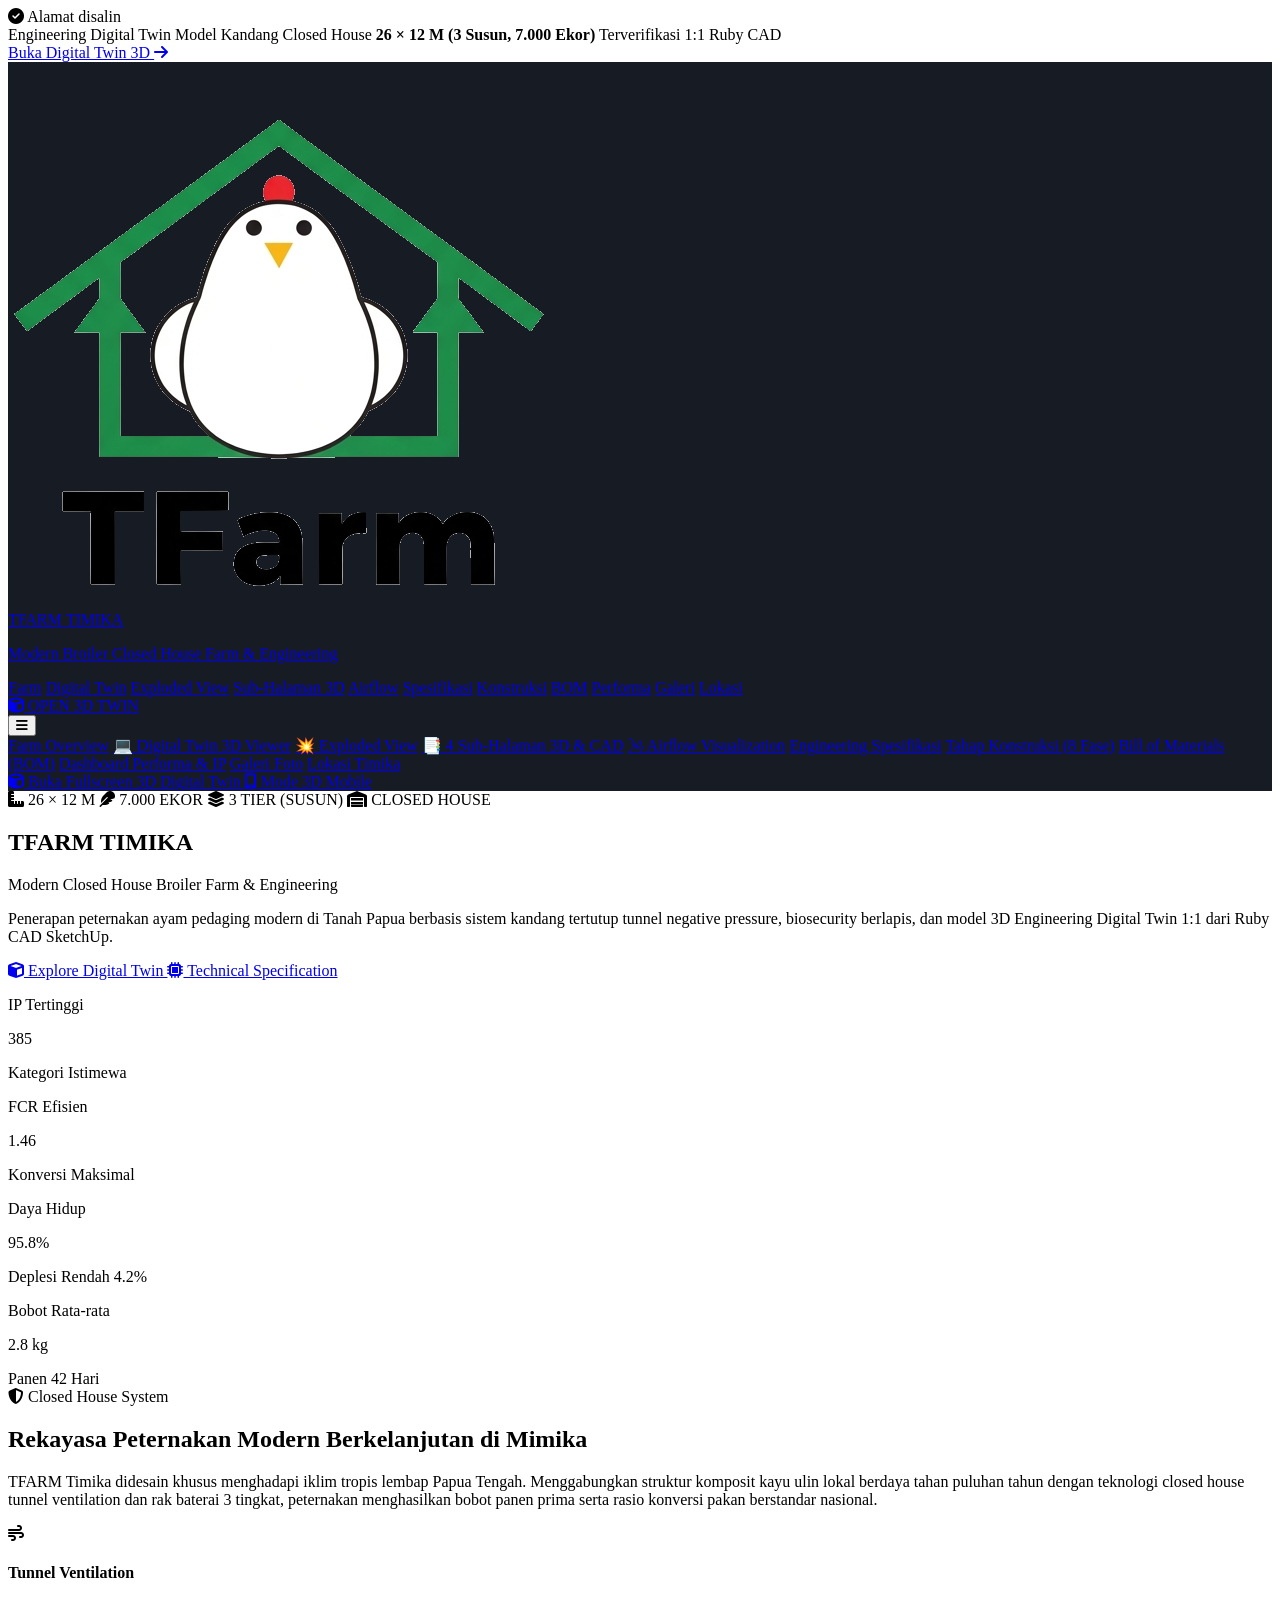
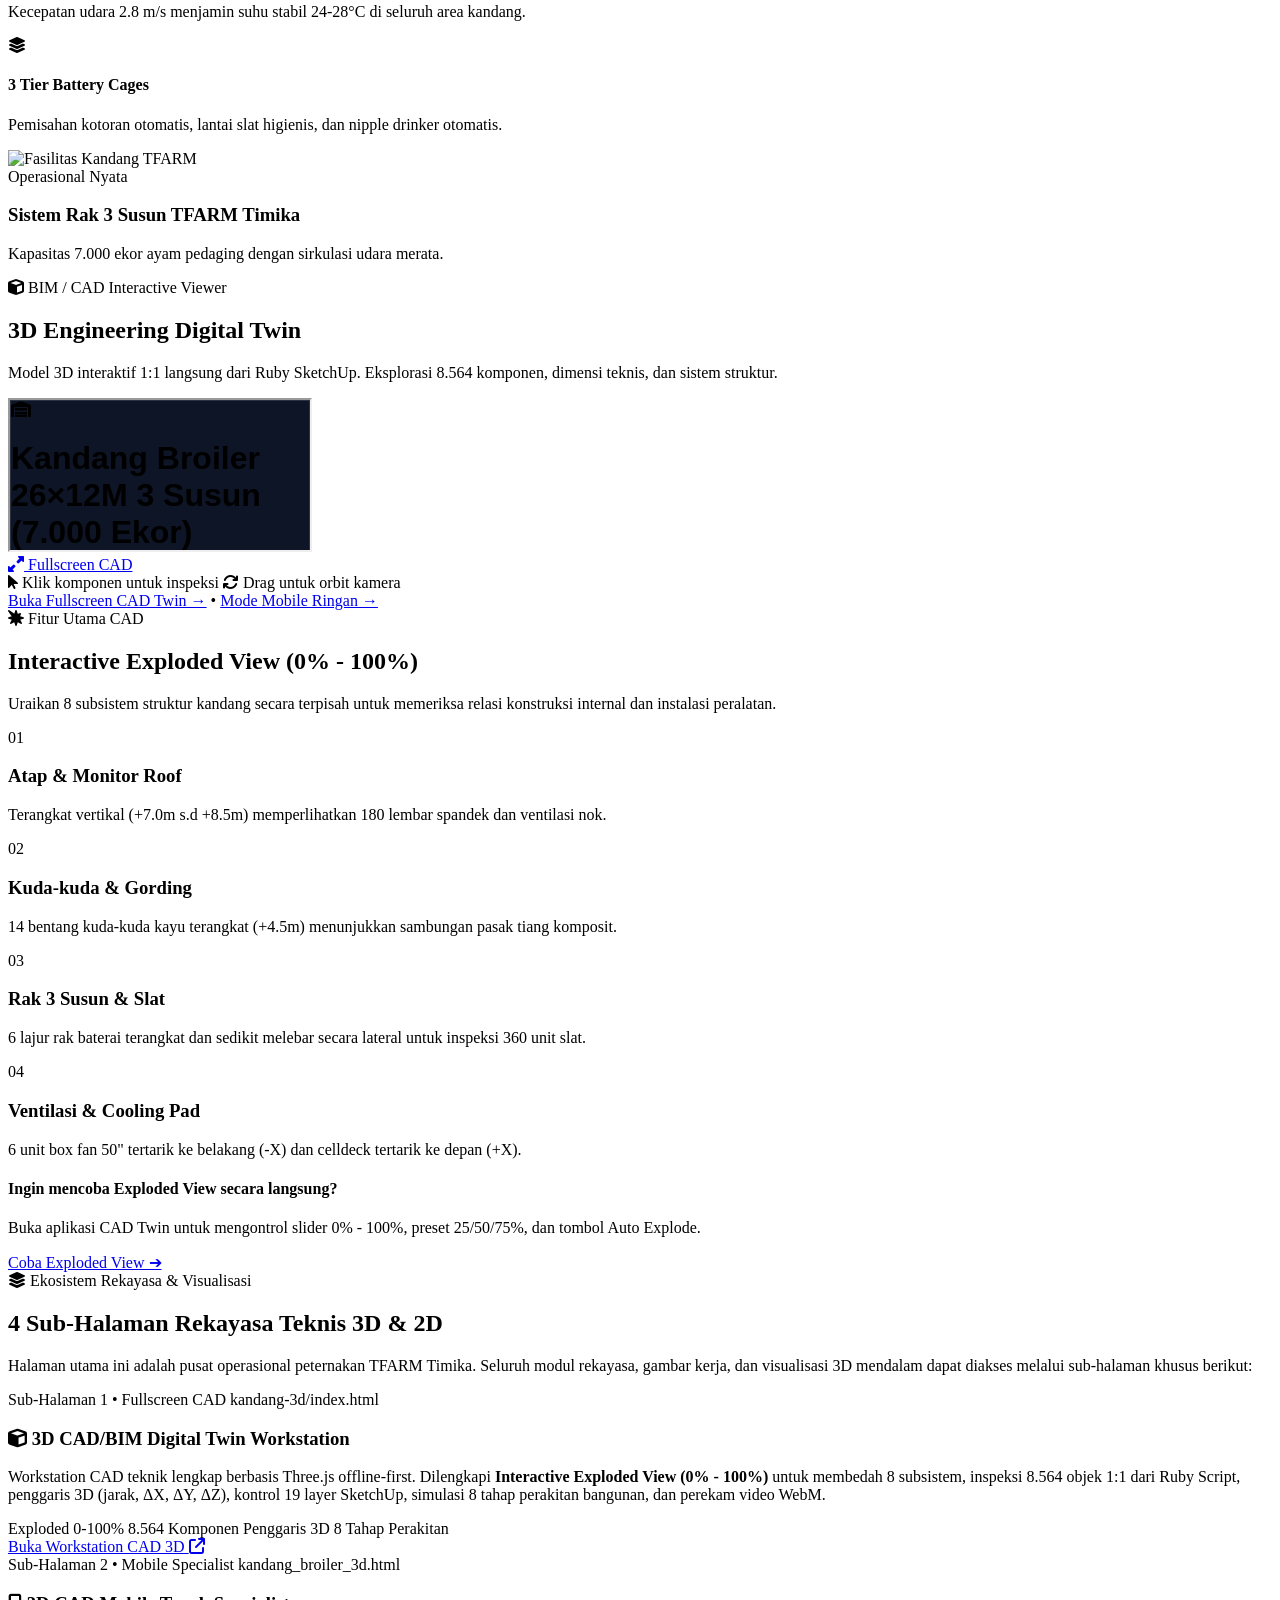
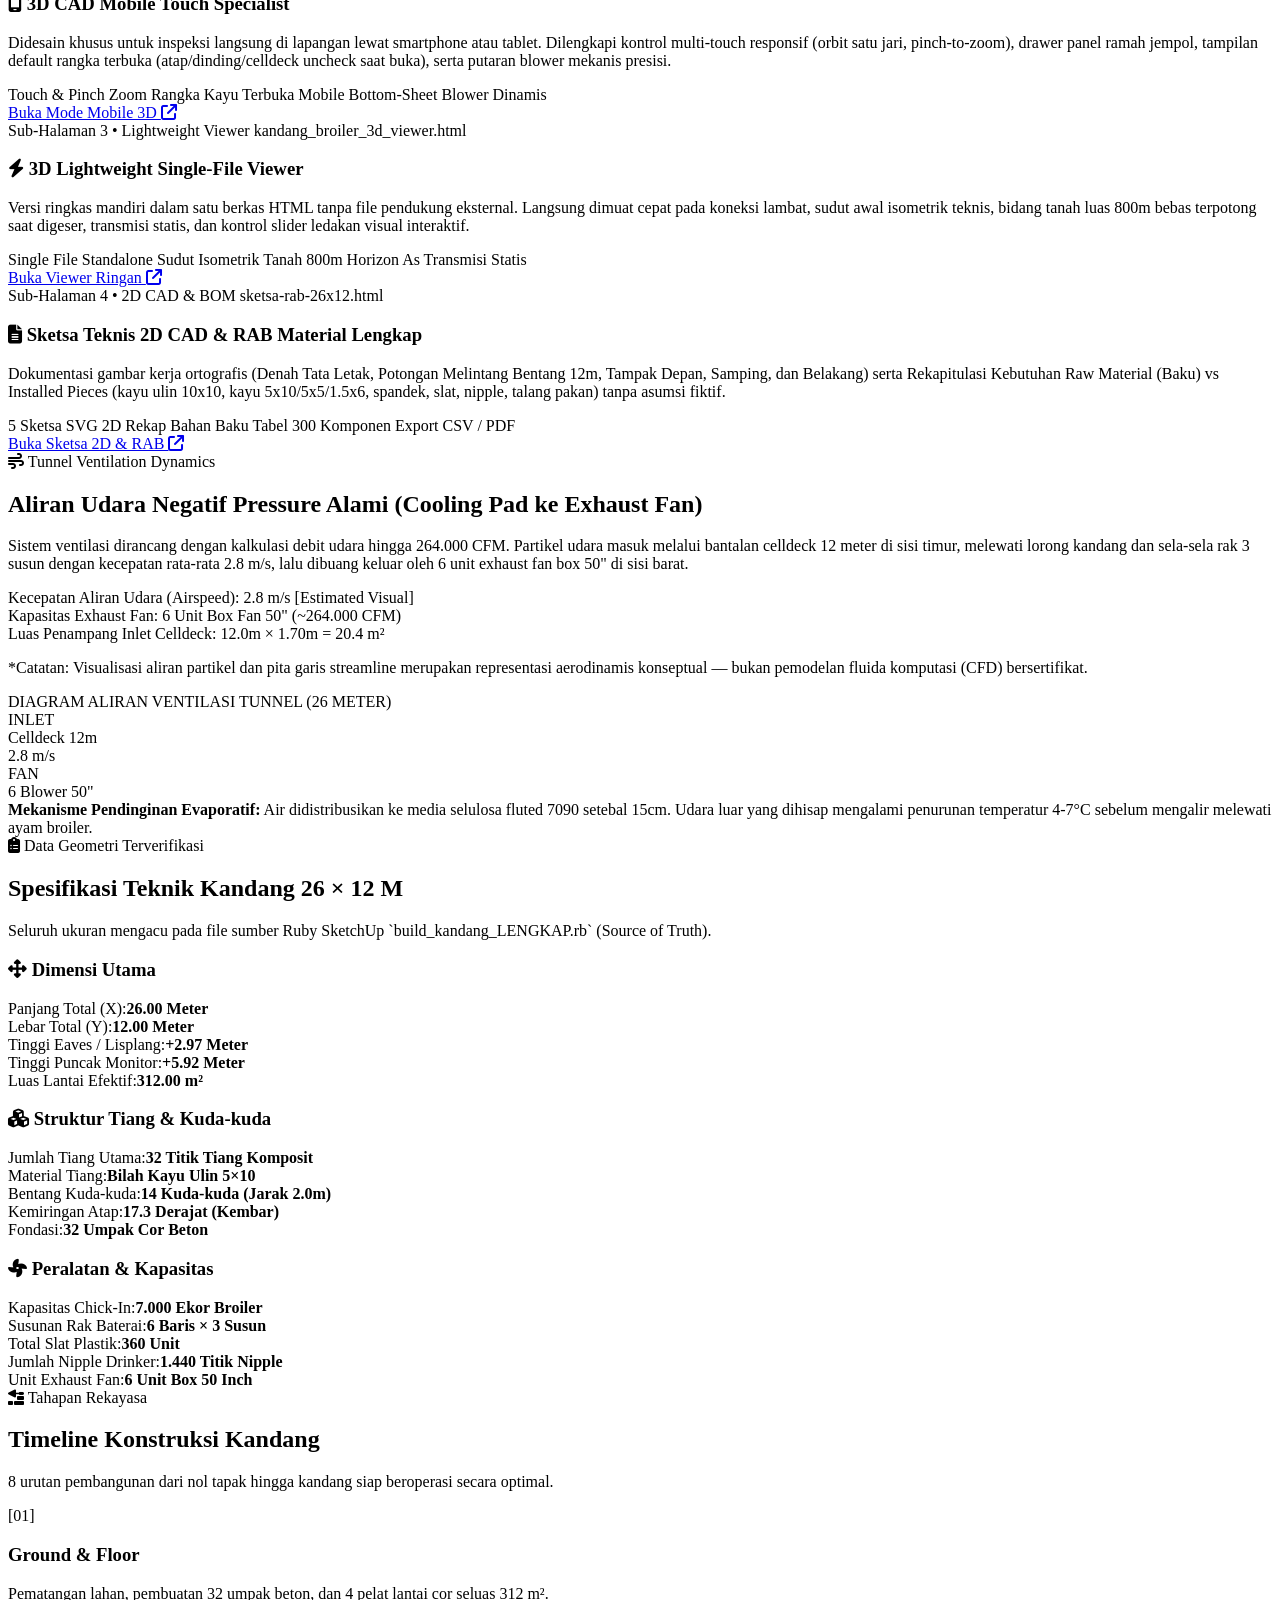
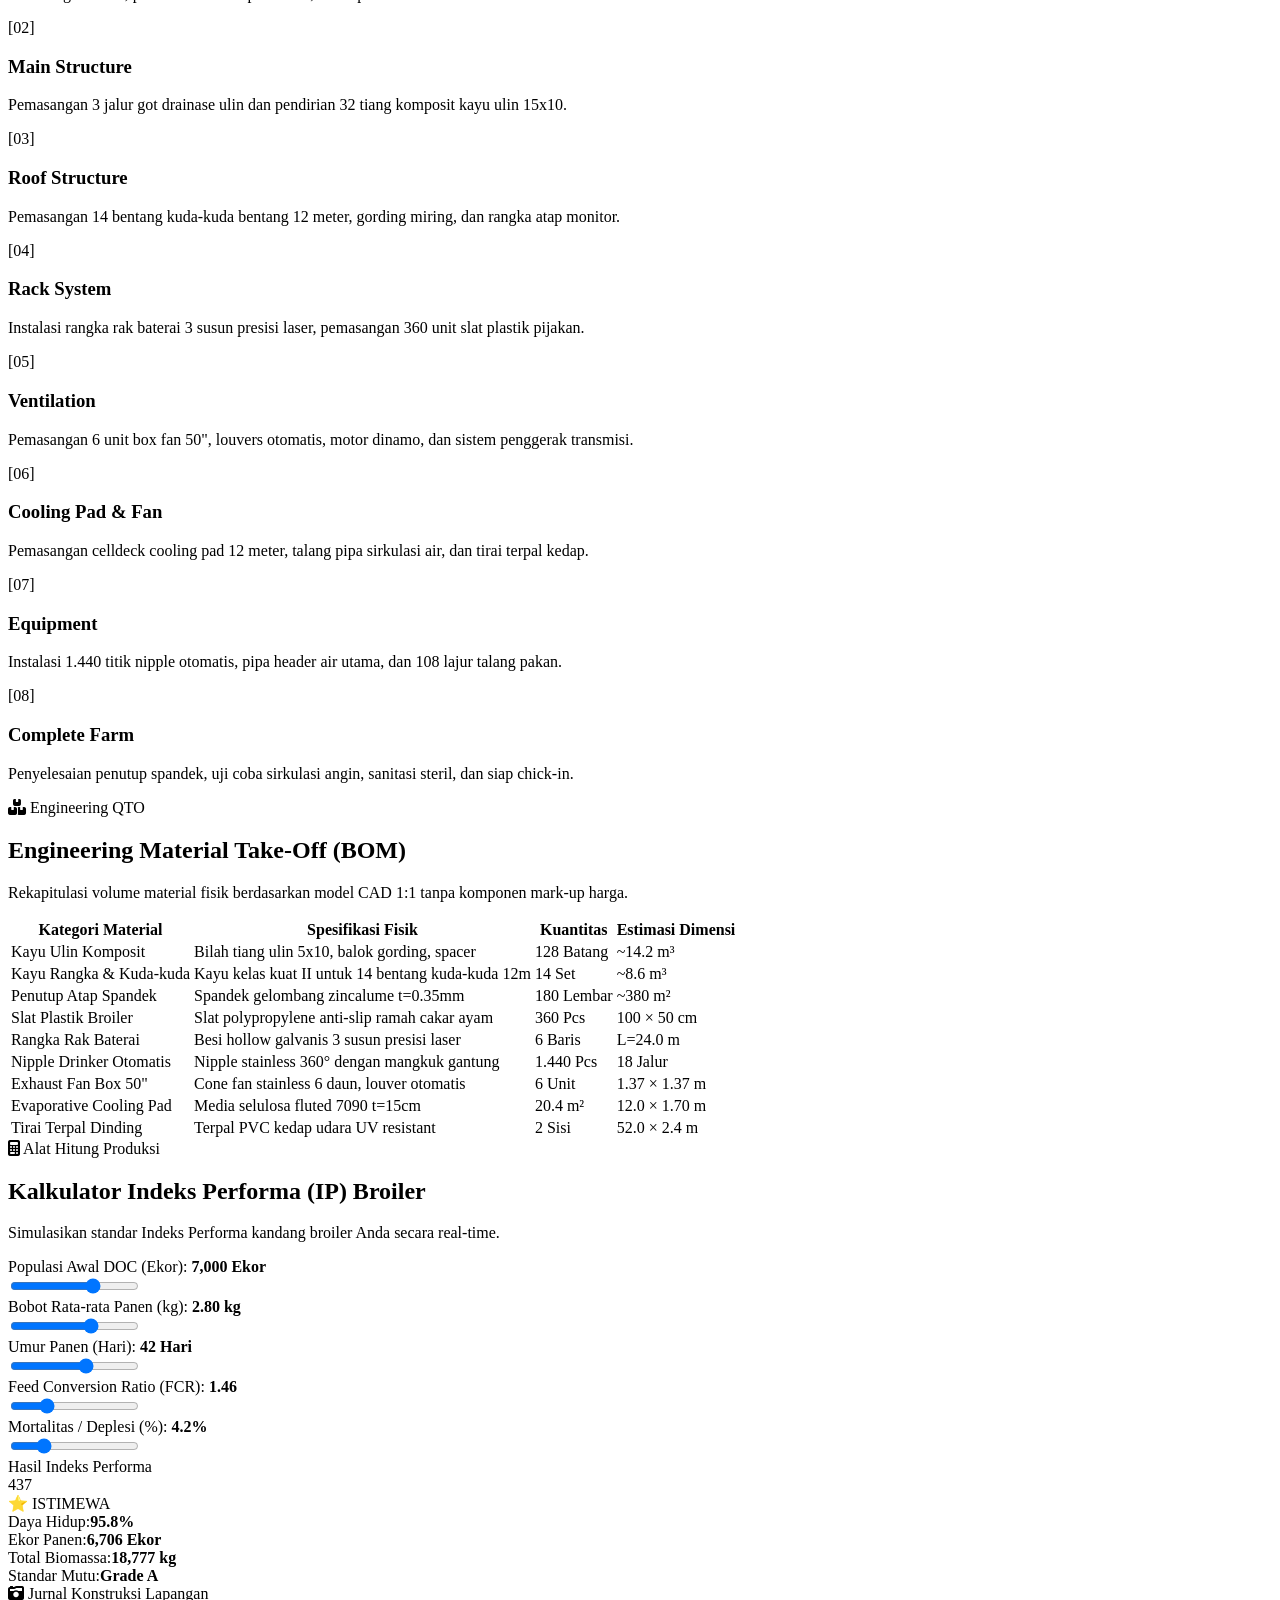
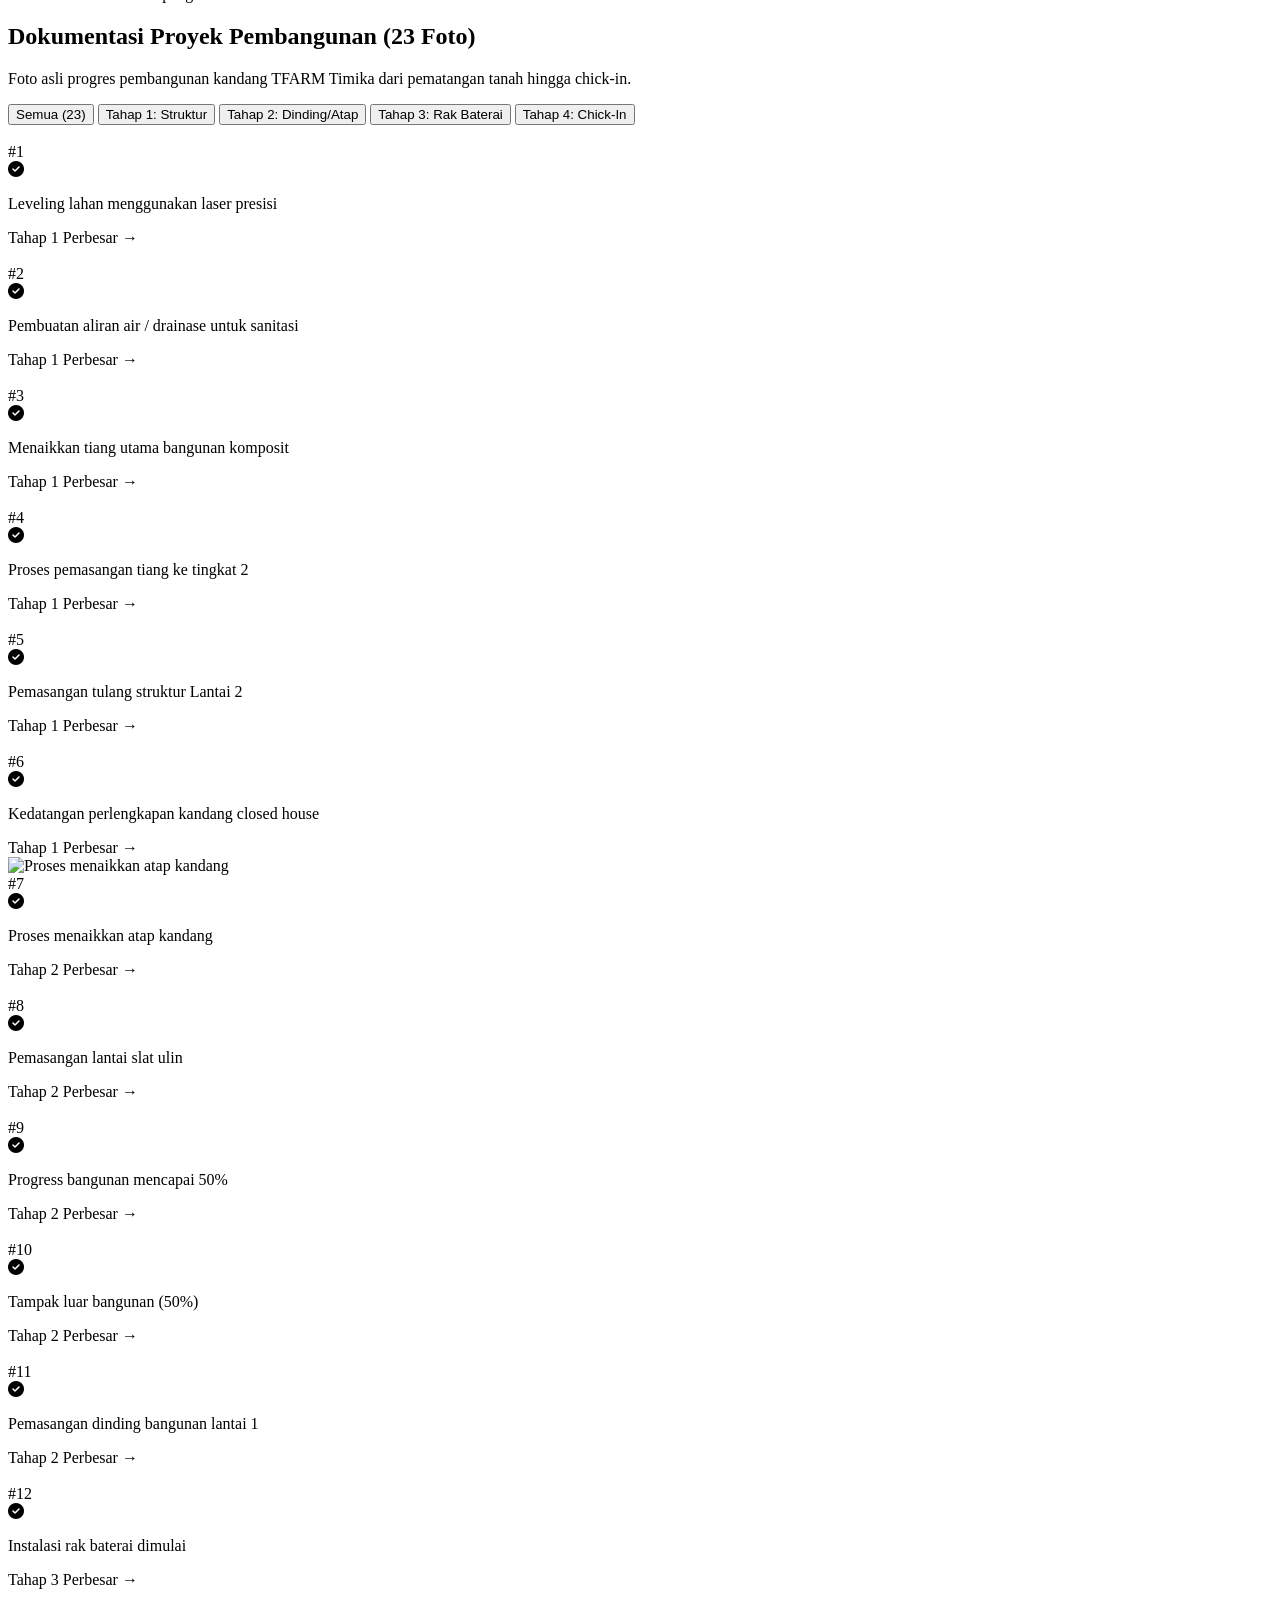
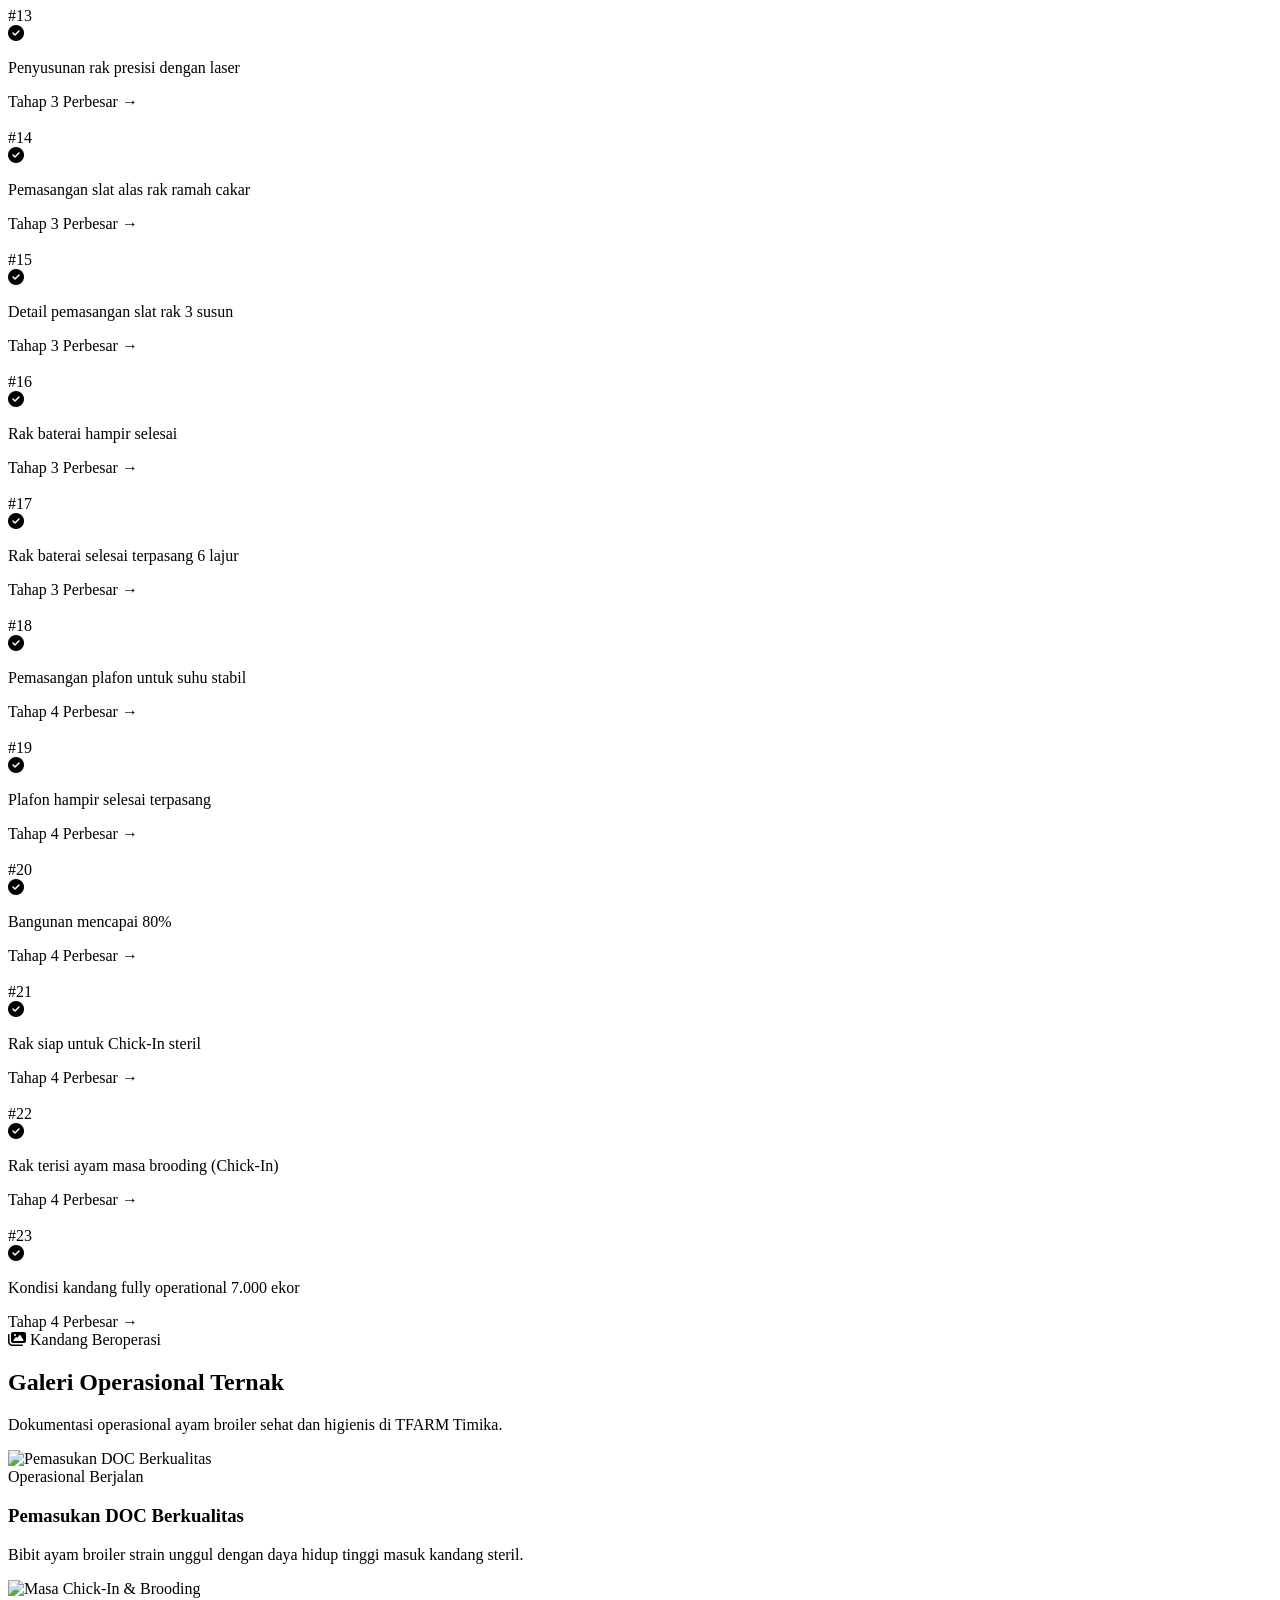
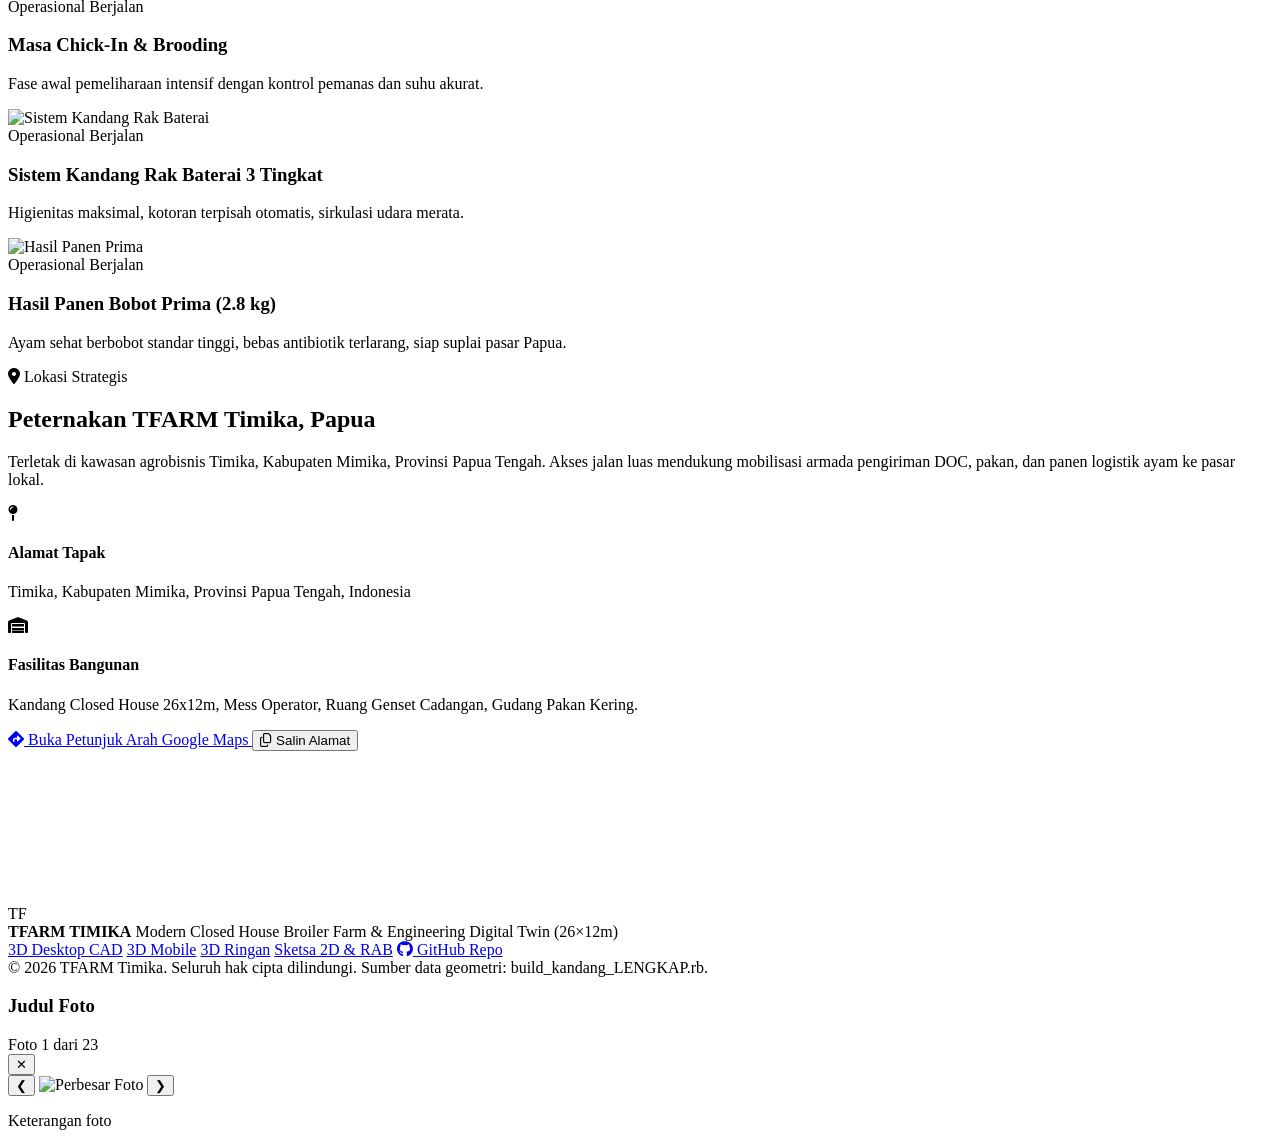
==== commit 56085180: "fix: make transmission shaft static, set default uncheck for roof/walls/celldeck, expand ground to 8" ====
--- a/index.html
+++ b/index.html
@@ -1,4 +1,4 @@
-html_content = """<!DOCTYPE html>
+<!DOCTYPE html>
 <html lang="id" class="scroll-smooth">
 <head>
     <meta charset="UTF-8">
@@ -116,6 +116,7 @@
                     <a href="#overview" class="hover:bg-slate-800/80 px-3 py-2 rounded-xl transition text-slate-300 hover:text-white">Farm</a>
                     <a href="#digital-twin" class="hover:bg-slate-800/80 px-3 py-2 rounded-xl transition text-slate-300 hover:text-white">Digital Twin</a>
                     <a href="#exploded" class="hover:bg-slate-800/80 px-3 py-2 rounded-xl transition text-slate-300 hover:text-white">Exploded View</a>
+                    <a href="#sub-pages" class="hover:bg-slate-800/80 px-3 py-2 rounded-xl transition text-cyan-300 hover:text-white">Sub-Halaman 3D</a>
                     <a href="#airflow" class="hover:bg-slate-800/80 px-3 py-2 rounded-xl transition text-slate-300 hover:text-white">Airflow</a>
                     <a href="#engineering" class="hover:bg-slate-800/80 px-3 py-2 rounded-xl transition text-slate-300 hover:text-white">Spesifikasi</a>
                     <a href="#timeline" class="hover:bg-slate-800/80 px-3 py-2 rounded-xl transition text-slate-300 hover:text-white">Konstruksi</a>
@@ -151,6 +152,7 @@
             <a href="#overview" onclick="toggleMobileMenu()" class="block px-4 py-2 rounded-xl text-sm font-semibold text-slate-200 hover:bg-slate-800/60">Farm Overview</a>
             <a href="#digital-twin" onclick="toggleMobileMenu()" class="block px-4 py-2 rounded-xl text-sm font-bold text-cyan-300 bg-cyan-950/60 border border-cyan-500/30">💻 Digital Twin 3D Viewer</a>
             <a href="#exploded" onclick="toggleMobileMenu()" class="block px-4 py-2 rounded-xl text-sm font-semibold text-slate-200 hover:bg-slate-800/60">💥 Exploded View</a>
+            <a href="#sub-pages" onclick="toggleMobileMenu()" class="block px-4 py-2 rounded-xl text-sm font-semibold text-cyan-300 hover:bg-slate-800/60">📑 4 Sub-Halaman 3D & CAD</a>
             <a href="#airflow" onclick="toggleMobileMenu()" class="block px-4 py-2 rounded-xl text-sm font-semibold text-slate-200 hover:bg-slate-800/60">🌬 Airflow Visualization</a>
             <a href="#engineering" onclick="toggleMobileMenu()" class="block px-4 py-2 rounded-xl text-sm font-semibold text-slate-200 hover:bg-slate-800/60">Engineering Spesifikasi</a>
             <a href="#timeline" onclick="toggleMobileMenu()" class="block px-4 py-2 rounded-xl text-sm font-semibold text-slate-200 hover:bg-slate-800/60">Tahap Konstruksi (8 Fase)</a>
@@ -367,6 +369,132 @@
                 <a href="kandang-3d/index.html" class="bg-amber-400 hover:bg-amber-300 text-slate-950 font-extrabold px-6 py-3 rounded-2xl text-xs sm:text-sm shadow-xl transition flex-shrink-0">
                     Coba Exploded View ➔
                 </a>
+            </div>
+        </div>
+    </section>
+
+    <!-- SUB-HALAMAN REKAYASA & VISUALISASI 3D -->
+    <section id="sub-pages" class="py-20 bg-slate-900/60 border-b border-slate-800">
+        <div class="max-w-7xl mx-auto px-4 sm:px-6 lg:px-8">
+            <div class="text-center max-w-3xl mx-auto mb-12">
+                <div class="inline-flex items-center gap-2 bg-cyan-500/10 text-cyan-300 border border-cyan-500/30 text-xs font-bold px-3.5 py-1 rounded-full uppercase tracking-wider mb-3">
+                    <i class="fa-solid fa-layer-group text-cyan-400"></i> Ekosistem Rekayasa & Visualisasi
+                </div>
+                <h2 class="text-3xl sm:text-4xl font-black text-white tracking-tight">4 Sub-Halaman Rekayasa Teknis 3D & 2D</h2>
+                <p class="mt-2 text-slate-300 text-sm sm:text-base">
+                    Halaman utama ini adalah pusat operasional peternakan TFARM Timika. Seluruh modul rekayasa, gambar kerja, dan visualisasi 3D mendalam dapat diakses melalui sub-halaman khusus berikut:
+                </p>
+            </div>
+
+            <!-- Sub-pages Grid -->
+            <div class="grid grid-cols-1 md:grid-cols-2 gap-6">
+                <!-- Card 1: Fullscreen 3D BIM/CAD Twin -->
+                <div class="bg-slate-950/90 rounded-3xl p-6 sm:p-8 border border-cyan-500/30 hover:border-cyan-400 transition-all flex flex-col justify-between shadow-xl">
+                    <div>
+                        <div class="flex items-center justify-between gap-2 mb-4">
+                            <span class="bg-cyan-500/10 text-cyan-300 border border-cyan-500/30 text-[11px] font-mono font-bold px-3 py-1 rounded-full uppercase">
+                                Sub-Halaman 1 • Fullscreen CAD
+                            </span>
+                            <span class="text-slate-400 text-xs font-mono">kandang-3d/index.html</span>
+                        </div>
+                        <h3 class="text-xl font-bold text-white mb-2 flex items-center gap-2">
+                            <i class="fa-solid fa-cube text-cyan-400"></i> 3D CAD/BIM Digital Twin Workstation
+                        </h3>
+                        <p class="text-slate-400 text-xs sm:text-sm leading-relaxed mb-4">
+                            Workstation CAD teknik lengkap berbasis Three.js offline-first. Dilengkapi <strong>Interactive Exploded View (0% - 100%)</strong> untuk membedah 8 subsistem, inspeksi 8.564 objek 1:1 dari Ruby Script, penggaris 3D (jarak, ΔX, ΔY, ΔZ), kontrol 19 layer SketchUp, simulasi 8 tahap perakitan bangunan, dan perekam video WebM.
+                        </p>
+                        <div class="flex flex-wrap gap-1.5 mb-6 text-[11px] font-mono text-cyan-300">
+                            <span class="bg-slate-900 px-2.5 py-1 rounded-lg border border-slate-800">Exploded 0-100%</span>
+                            <span class="bg-slate-900 px-2.5 py-1 rounded-lg border border-slate-800">8.564 Komponen</span>
+                            <span class="bg-slate-900 px-2.5 py-1 rounded-lg border border-slate-800">Penggaris 3D</span>
+                            <span class="bg-slate-900 px-2.5 py-1 rounded-lg border border-slate-800">8 Tahap Perakitan</span>
+                        </div>
+                    </div>
+                    <a href="kandang-3d/index.html" class="w-full bg-cyan-400 hover:bg-cyan-300 text-slate-950 font-extrabold px-5 py-3 rounded-2xl text-center text-sm shadow-lg transition flex items-center justify-center gap-2">
+                        Buka Workstation CAD 3D <i class="fa-solid fa-arrow-up-right-from-square text-xs"></i>
+                    </a>
+                </div>
+
+                <!-- Card 2: Mobile 3D Specialist -->
+                <div class="bg-slate-950/90 rounded-3xl p-6 sm:p-8 border border-emerald-500/30 hover:border-emerald-400 transition-all flex flex-col justify-between shadow-xl">
+                    <div>
+                        <div class="flex items-center justify-between gap-2 mb-4">
+                            <span class="bg-emerald-500/10 text-emerald-300 border border-emerald-500/30 text-[11px] font-mono font-bold px-3 py-1 rounded-full uppercase">
+                                Sub-Halaman 2 • Mobile Specialist
+                            </span>
+                            <span class="text-slate-400 text-xs font-mono">kandang_broiler_3d.html</span>
+                        </div>
+                        <h3 class="text-xl font-bold text-white mb-2 flex items-center gap-2">
+                            <i class="fa-solid fa-mobile-screen text-emerald-400"></i> 3D CAD Mobile Touch Specialist
+                        </h3>
+                        <p class="text-slate-400 text-xs sm:text-sm leading-relaxed mb-4">
+                            Didesain khusus untuk inspeksi langsung di lapangan lewat smartphone atau tablet. Dilengkapi kontrol multi-touch responsif (orbit satu jari, pinch-to-zoom), drawer panel ramah jempol, tampilan default rangka terbuka (atap/dinding/celldeck uncheck saat buka), serta putaran blower mekanis presisi.
+                        </p>
+                        <div class="flex flex-wrap gap-1.5 mb-6 text-[11px] font-mono text-emerald-300">
+                            <span class="bg-slate-900 px-2.5 py-1 rounded-lg border border-slate-800">Touch & Pinch Zoom</span>
+                            <span class="bg-slate-900 px-2.5 py-1 rounded-lg border border-slate-800">Rangka Kayu Terbuka</span>
+                            <span class="bg-slate-900 px-2.5 py-1 rounded-lg border border-slate-800">Mobile Bottom-Sheet</span>
+                            <span class="bg-slate-900 px-2.5 py-1 rounded-lg border border-slate-800">Blower Dinamis</span>
+                        </div>
+                    </div>
+                    <a href="kandang_broiler_3d.html" class="w-full bg-emerald-400 hover:bg-emerald-300 text-slate-950 font-extrabold px-5 py-3 rounded-2xl text-center text-sm shadow-lg transition flex items-center justify-center gap-2">
+                        Buka Mode Mobile 3D <i class="fa-solid fa-arrow-up-right-from-square text-xs"></i>
+                    </a>
+                </div>
+
+                <!-- Card 3: Lightweight Single-File Viewer -->
+                <div class="bg-slate-950/90 rounded-3xl p-6 sm:p-8 border border-amber-500/30 hover:border-amber-400 transition-all flex flex-col justify-between shadow-xl">
+                    <div>
+                        <div class="flex items-center justify-between gap-2 mb-4">
+                            <span class="bg-amber-500/10 text-amber-300 border border-amber-500/30 text-[11px] font-mono font-bold px-3 py-1 rounded-full uppercase">
+                                Sub-Halaman 3 • Lightweight Viewer
+                            </span>
+                            <span class="text-slate-400 text-xs font-mono">kandang_broiler_3d_viewer.html</span>
+                        </div>
+                        <h3 class="text-xl font-bold text-white mb-2 flex items-center gap-2">
+                            <i class="fa-solid fa-bolt text-amber-400"></i> 3D Lightweight Single-File Viewer
+                        </h3>
+                        <p class="text-slate-400 text-xs sm:text-sm leading-relaxed mb-4">
+                            Versi ringkas mandiri dalam satu berkas HTML tanpa file pendukung eksternal. Langsung dimuat cepat pada koneksi lambat, sudut awal isometrik teknis, bidang tanah luas 800m bebas terpotong saat digeser, transmisi statis, dan kontrol slider ledakan visual interaktif.
+                        </p>
+                        <div class="flex flex-wrap gap-1.5 mb-6 text-[11px] font-mono text-amber-300">
+                            <span class="bg-slate-900 px-2.5 py-1 rounded-lg border border-slate-800">Single File Standalone</span>
+                            <span class="bg-slate-900 px-2.5 py-1 rounded-lg border border-slate-800">Sudut Isometrik</span>
+                            <span class="bg-slate-900 px-2.5 py-1 rounded-lg border border-slate-800">Tanah 800m Horizon</span>
+                            <span class="bg-slate-900 px-2.5 py-1 rounded-lg border border-slate-800">As Transmisi Statis</span>
+                        </div>
+                    </div>
+                    <a href="kandang_broiler_3d_viewer.html" class="w-full bg-amber-400 hover:bg-amber-300 text-slate-950 font-extrabold px-5 py-3 rounded-2xl text-center text-sm shadow-lg transition flex items-center justify-center gap-2">
+                        Buka Viewer Ringan <i class="fa-solid fa-arrow-up-right-from-square text-xs"></i>
+                    </a>
+                </div>
+
+                <!-- Card 4: 2D CAD Drawings & RAB Material -->
+                <div class="bg-slate-950/90 rounded-3xl p-6 sm:p-8 border border-purple-500/30 hover:border-purple-400 transition-all flex flex-col justify-between shadow-xl">
+                    <div>
+                        <div class="flex items-center justify-between gap-2 mb-4">
+                            <span class="bg-purple-500/10 text-purple-300 border border-purple-500/30 text-[11px] font-mono font-bold px-3 py-1 rounded-full uppercase">
+                                Sub-Halaman 4 • 2D CAD & BOM
+                            </span>
+                            <span class="text-slate-400 text-xs font-mono">sketsa-rab-26x12.html</span>
+                        </div>
+                        <h3 class="text-xl font-bold text-white mb-2 flex items-center gap-2">
+                            <i class="fa-solid fa-file-lines text-purple-400"></i> Sketsa Teknis 2D CAD & RAB Material Lengkap
+                        </h3>
+                        <p class="text-slate-400 text-xs sm:text-sm leading-relaxed mb-4">
+                            Dokumentasi gambar kerja ortografis (Denah Tata Letak, Potongan Melintang Bentang 12m, Tampak Depan, Samping, dan Belakang) serta Rekapitulasi Kebutuhan Raw Material (Baku) vs Installed Pieces (kayu ulin 10x10, kayu 5x10/5x5/1.5x6, spandek, slat, nipple, talang pakan) tanpa asumsi fiktif.
+                        </p>
+                        <div class="flex flex-wrap gap-1.5 mb-6 text-[11px] font-mono text-purple-300">
+                            <span class="bg-slate-900 px-2.5 py-1 rounded-lg border border-slate-800">5 Sketsa SVG 2D</span>
+                            <span class="bg-slate-900 px-2.5 py-1 rounded-lg border border-slate-800">Rekap Bahan Baku</span>
+                            <span class="bg-slate-900 px-2.5 py-1 rounded-lg border border-slate-800">Tabel 300 Komponen</span>
+                            <span class="bg-slate-900 px-2.5 py-1 rounded-lg border border-slate-800">Export CSV / PDF</span>
+                        </div>
+                    </div>
+                    <a href="sketsa-rab-26x12.html" class="w-full bg-purple-400 hover:bg-purple-300 text-slate-950 font-extrabold px-5 py-3 rounded-2xl text-center text-sm shadow-lg transition flex items-center justify-center gap-2">
+                        Buka Sketsa 2D & RAB <i class="fa-solid fa-arrow-up-right-from-square text-xs"></i>
+                    </a>
+                </div>
             </div>
         </div>
     </section>
